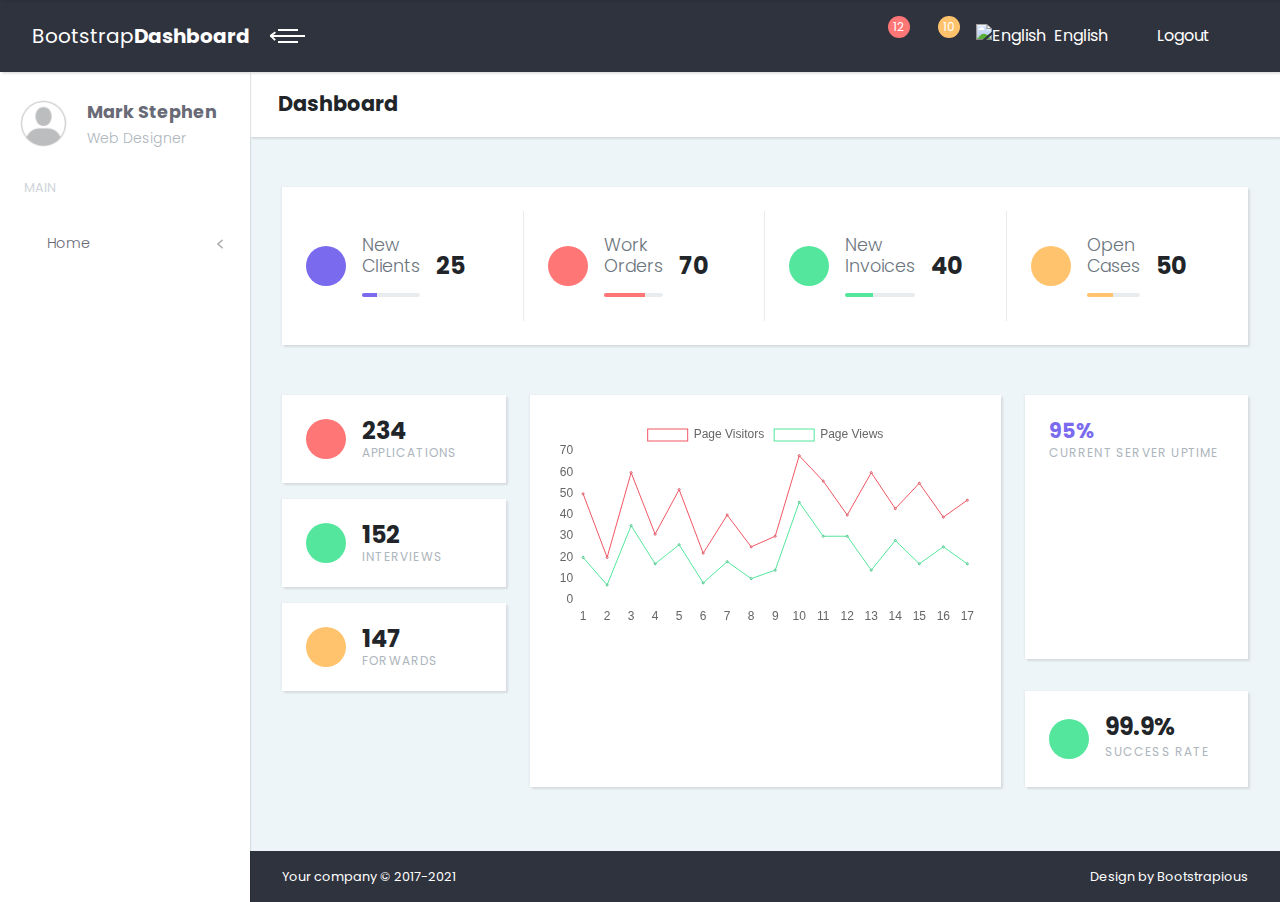
==== adminPanel.html @ e721c233 "first commit" ====
<!DOCTYPE html>
<html>

<head>
    <meta charset="utf-8">
    <meta http-equiv="X-UA-Compatible" content="IE=edge">
    <title>Bootstrap Material Admin by Bootstrapious.com</title>
    <meta name="description" content="">
    <meta name="viewport" content="width=device-width, initial-scale=1, shrink-to-fit=no">
    <meta name="robots" content="all,follow">

    <!-- Google fonts - Poppins -->
    <link rel="stylesheet" href="https://fonts.googleapis.com/css?family=Poppins:300,400,700">

    <!-- Choices CSS-->
    <link rel="stylesheet" href="vendor/choices.js/public/assets/styles/choices.min.css">
    <!-- theme stylesheet-->
    <link rel="stylesheet" href="css/adminCSS/style.default.css" id="theme-stylesheet">
    <!-- Custom stylesheet - for your changes-->
    <link rel="stylesheet" href="css/adminCSS/custom.css">
    <!-- Favicon-->
    <link rel="shortcut icon" href="img/favicon.ico">
    <!-- Tweaks for older IEs-->
    <!--[if lt IE 9]>
        <script src="https://oss.maxcdn.com/html5shiv/3.7.3/html5shiv.min.js"></script>
        <script src="https://oss.maxcdn.com/respond/1.4.2/respond.min.js"></script><![endif]-->
</head>

<body>
    <div class="page">
        <!-- Main Navbar-->
        <header class="header z-index-50">
            <nav class="navbar py-3 px-0 shadow-sm text-white position-relative">
                <!-- Search Box-->
                <div class="search-box shadow-sm">
                    <button class="dismiss d-flex align-items-center">
                        <svg class="svg-icon svg-icon-heavy">
                            <use xlink:href="#close-1"> </use>
                        </svg>
                    </button>
                    <form id="searchForm" action="#" role="search">
                        <input class="form-control shadow-0" type="text" placeholder="What are you looking for...">
                    </form>
                </div>
                <div class="container-fluid w-100">
                    <div class="navbar-holder d-flex align-items-center justify-content-between w-100">
                        <!-- Navbar Header-->
                        <div class="navbar-header">
                            <!-- Navbar Brand --><a class="navbar-brand d-none d-sm-inline-block" href="index.html">
                                <div class="brand-text d-none d-lg-inline-block"><span>Bootstrap
                                    </span><strong>Dashboard</strong></div>
                                <div class="brand-text d-none d-sm-inline-block d-lg-none"><strong>BD</strong></div>
                            </a>
                            <!-- Toggle Button--><a class="menu-btn active" id="toggle-btn"
                                href="#"><span></span><span></span><span></span></a>
                        </div>
                        <!-- Navbar Menu -->
                        <ul class="nav-menu list-unstyled d-flex flex-md-row align-items-md-center">
                            <!-- Search-->
                            <li class="nav-item d-flex align-items-center"><a id="search" href="#">
                                    <svg class="svg-icon svg-icon-xs svg-icon-heavy">
                                        <use xlink:href="#find-1"> </use>
                                    </svg></a></li>
                            <!-- Notifications-->
                            <li class="nav-item dropdown"> <a class="nav-link text-white" id="notifications" href="#"
                                    data-bs-toggle="dropdown" aria-expanded="false">
                                    <svg class="svg-icon svg-icon-xs svg-icon-heavy">
                                        <use xlink:href="#chart-1"> </use>
                                    </svg><span class="badge bg-red badge-corner fw-normal">12</span></a>
                                <ul class="dropdown-menu dropdown-menu-end mt-3 shadow-sm"
                                    aria-labelledby="notifications">
                                    <li><a class="dropdown-item py-3" href="#">
                                            <div class="d-flex">
                                                <div class="icon icon-sm bg-blue">
                                                    <svg class="svg-icon svg-icon-xs svg-icon-heavy">
                                                        <use xlink:href="#envelope-1"> </use>
                                                    </svg>
                                                </div>
                                                <div class="ms-3"><span
                                                        class="h6 d-block fw-normal mb-1 text-xs text-gray-600">You have
                                                        6 new messages </span><small class="small text-gray-600">4
                                                        minutes ago</small></div>
                                            </div>
                                        </a></li>
                                    <li><a class="dropdown-item py-3" href="#">
                                            <div class="d-flex">
                                                <div class="icon icon-sm bg-green">
                                                    <svg class="svg-icon svg-icon-xs svg-icon-heavy">
                                                        <use xlink:href="#chats-1"> </use>
                                                    </svg>
                                                </div>
                                                <div class="ms-3"><span
                                                        class="h6 d-block fw-normal mb-1 text-xs text-gray-600">New 2
                                                        WhatsApp messages</span><small class="small text-gray-600">4
                                                        minutes ago</small></div>
                                            </div>
                                        </a></li>
                                    <li><a class="dropdown-item py-3" href="#">
                                            <div class="d-flex">
                                                <div class="icon icon-sm bg-orange">
                                                    <svg class="svg-icon svg-icon-xs svg-icon-heavy">
                                                        <use xlink:href="#checked-window-1"> </use>
                                                    </svg>
                                                </div>
                                                <div class="ms-3"><span
                                                        class="h6 d-block fw-normal mb-1 text-xs text-gray-600">Server
                                                        Rebooted</span><small class="small text-gray-600">8 minutes
                                                        ago</small></div>
                                            </div>
                                        </a></li>
                                    <li><a class="dropdown-item py-3" href="#">
                                            <div class="d-flex">
                                                <div class="icon icon-sm bg-green">
                                                    <svg class="svg-icon svg-icon-xs svg-icon-heavy">
                                                        <use xlink:href="#chats-1"> </use>
                                                    </svg>
                                                </div>
                                                <div class="ms-3"><span
                                                        class="h6 d-block fw-normal mb-1 text-xs text-gray-600">New 2
                                                        WhatsApp messages</span><small class="small text-gray-600">10
                                                        minutes ago</small></div>
                                            </div>
                                        </a></li>
                                    <li><a class="dropdown-item all-notifications text-center" href="#"> <strong
                                                class="text-xs text-gray-600">view all notifications </strong></a></li>
                                </ul>
                            </li>
                            <!-- Messages                        -->
                            <li class="nav-item dropdown"> <a class="nav-link text-white" id="messages" rel="nofollow"
                                    href="#" data-bs-toggle="dropdown" aria-expanded="false">
                                    <svg class="svg-icon svg-icon-xs svg-icon-heavy">
                                        <use xlink:href="#envelope-1"> </use>
                                    </svg><span class="badge bg-orange badge-corner fw-normal">10</span></a>
                                <ul class="dropdown-menu dropdown-menu-end mt-3 shadow-sm" aria-labelledby="messages">
                                    <li><a class="dropdown-item d-flex py-3" href="#"> <img
                                                class="img-fluid rounded-circle" src="img/avatar-1.jpg" alt="..."
                                                width="45">
                                            <div class="ms-3"><span
                                                    class="h6 d-block fw-normal mb-1 text-sm text-gray-600">Jason
                                                    Doe</span><small class="small text-gray-600"> Sent You
                                                    Message</small></div>
                                        </a></li>
                                    <li><a class="dropdown-item d-flex py-3" href="#"> <img
                                                class="img-fluid rounded-circle" src="img/avatar-2.jpg" alt="..."
                                                width="45">
                                            <div class="ms-3"><span
                                                    class="h6 d-block fw-normal mb-1 text-sm text-gray-600">Jason
                                                    Doe</span><small class="small text-gray-600"> Sent You
                                                    Message</small></div>
                                        </a></li>
                                    <li><a class="dropdown-item d-flex py-3" href="#"> <img
                                                class="img-fluid rounded-circle" src="img/avatar-3.jpg" alt="..."
                                                width="45">
                                            <div class="ms-3"><span
                                                    class="h6 d-block fw-normal mb-1 text-sm text-gray-600">Jason
                                                    Doe</span><small class="small text-gray-600"> Sent You
                                                    Message</small></div>
                                        </a></li>
                                    <li><a class="dropdown-item text-center" href="#"> <strong
                                                class="text-xs text-gray-600">Read all messages </strong></a></li>
                                </ul>
                            </li>
                            <!-- Languages dropdown    -->
                            <li class="nav-item dropdown"><a
                                    class="nav-link text-white dropdown-toggle d-flex align-items-center" id="languages"
                                    href="#" data-bs-toggle="dropdown" aria-expanded="false"><img class="me-2"
                                        src="img/flags/16/GB.png" alt="English"><span
                                        class="d-none d-sm-inline-block">English</span></a>
                                <ul class="dropdown-menu dropdown-menu-end mt-3 shadow-sm" aria-labelledby="languages">
                                    <li><a class="dropdown-item" rel="nofollow" href="#"> <img class="me-2"
                                                src="img/flags/16/DE.png" alt="English"><span
                                                class="text-xs text-gray-700">German</span></a></li>
                                    <li><a class="dropdown-item" rel="nofollow" href="#"> <img class="me-2"
                                                src="img/flags/16/FR.png" alt="English"><span
                                                class="text-xs text-gray-700">French </span></a></li>
                                </ul>
                            </li>
                            <!-- Logout    -->
                            <li class="nav-item"><a class="nav-link text-white" href="login.html"> <span
                                        class="d-none d-sm-inline">Logout</span>
                                    <svg class="svg-icon svg-icon-xs svg-icon-heavy">
                                        <use xlink:href="#security-1"> </use>
                                    </svg></a></li>
                        </ul>
                    </div>
                </div>
            </nav>
        </header>
        <div class="page-content d-flex align-items-stretch">
            <!-- Side Navbar -->
            <nav class="side-navbar z-index-40">
                <!-- Sidebar Header-->
                <div class="sidebar-header d-flex align-items-center py-4 px-3"><img
                        class="avatar shadow-0 img-fluid rounded-circle" src="images/userProfile2.png" alt="...">
                    <div class="ms-3 title">
                        <h1 class="h4 mb-2">Mark Stephen</h1>
                        <p class="text-sm text-gray-500 fw-light mb-0 lh-1">Web Designer</p>
                    </div>
                </div>
                <!-- Sidebar Navidation Menus--><span
                    class="text-uppercase text-gray-400 text-xs letter-spacing-0 mx-3 px-2 heading">Main</span>
                <ul class="list-unstyled py-4">


                    <li class="sidebar-item"><a class="sidebar-link" href="#exampledropdownDropdown"
                            data-bs-toggle="collapse">
                            <svg class="svg-icon svg-icon-sm svg-icon-heavy me-xl-2">
                                <use xlink:href="#real-estate-1"> </use>
                            </svg>Home</a>
                        <ul class="collapse list-unstyled " id="exampledropdownDropdown">
                            <li><a class="sidebar-link" href="inputHomePage.html">Gallery</a></li>
                            <li><a class="sidebar-link" href="inputHomePage.html">Donate</a></li>
                            <li><a class="sidebar-link" href="inputHomePage.html">Team</a></li>
                        </ul>
                    </li>



                    <!-- <li class="sidebar-item active"><a class="sidebar-link" href="index.html">
                            <svg class="svg-icon svg-icon-sm svg-icon-heavy me-xl-2">
                                <use xlink:href="#real-estate-1"> </use>
                            </svg>Home </a></li> -->





                    <!-- <li class="sidebar-item"><a class="sidebar-link" href="login.html">
                            <svg class="svg-icon svg-icon-sm svg-icon-heavy me-xl-2">
                                <use xlink:href="#disable-1"> </use>
                            </svg>Login page </a></li> -->
                </ul>

                <!-- <span class="text-uppercase text-gray-400 text-xs letter-spacing-0 mx-3 px-2 heading">Extras</span>
                <ul class="list-unstyled py-4">
                    <li class="sidebar-item"> <a class="sidebar-link" href="#">
                            <svg class="svg-icon svg-icon-sm svg-icon-heavy me-xl-2">
                                <use xlink:href="#imac-screen-1"> </use>
                            </svg>Demo </a></li>
                    <li class="sidebar-item"> <a class="sidebar-link" href="#">
                            <svg class="svg-icon svg-icon-sm svg-icon-heavy me-xl-2">
                                <use xlink:href="#chart-1"> </use>
                            </svg>Demo </a></li>
                    <li class="sidebar-item"> <a class="sidebar-link" href="#">
                            <svg class="svg-icon svg-icon-sm svg-icon-heavy me-xl-2">
                                <use xlink:href="#quality-1"> </use>
                            </svg>Demo </a></li>
                    <li class="sidebar-item"> <a class="sidebar-link" href="#">
                            <svg class="svg-icon svg-icon-sm svg-icon-heavy me-xl-2">
                                <use xlink:href="#security-shield-1"> </use>
                            </svg>Demo </a></li>
                </ul> -->


            </nav>

            <div class="content-inner w-100">
                <!-- Page Header-->
                <header class="bg-white shadow-sm px-4 py-3 z-index-20">
                    <div class="container-fluid px-0">
                        <h2 class="mb-0 p-1">Dashboard</h2>
                    </div>
                </header>

                <!-- Dashboard Counts Section-->
                <section class="pb-0">
                    <div class="container-fluid">
                        <div class="card mb-0">
                            <div class="card-body">
                                <div class="row gx-5 bg-white">
                                    <!-- Item -->
                                    <div class="col-xl-3 col-sm-6 py-4 border-lg-end border-gray-200">
                                        <div class="d-flex align-items-center">
                                            <div class="icon flex-shrink-0 bg-violet">
                                                <svg class="svg-icon svg-icon-sm svg-icon-heavy">
                                                    <use xlink:href="#user-1"> </use>
                                                </svg>
                                            </div>
                                            <div class="mx-3">
                                                <h6 class="h4 fw-light text-gray-600 mb-3">New<br>Clients</h6>
                                                <div class="progress" style="height: 4px">
                                                    <div class="progress-bar bg-violet" role="progressbar"
                                                        style="width: 25%; height: 4px;" aria-valuenow="25"
                                                        aria-valuemin="0" aria-valuemax="100"></div>
                                                </div>
                                            </div>
                                            <div class="number"><strong class="text-lg">25</strong></div>
                                        </div>
                                    </div>
                                    <!-- Item -->
                                    <div class="col-xl-3 col-sm-6 py-4 border-lg-end border-gray-200">
                                        <div class="d-flex align-items-center">
                                            <div class="icon flex-shrink-0 bg-red">
                                                <svg class="svg-icon svg-icon-sm svg-icon-heavy">
                                                    <use xlink:href="#survey-1"> </use>
                                                </svg>
                                            </div>
                                            <div class="mx-3">
                                                <h6 class="h4 fw-light text-gray-600 mb-3">Work<br>Orders</h6>
                                                <div class="progress" style="height: 4px">
                                                    <div class="progress-bar bg-red" role="progressbar"
                                                        style="width: 70%; height: 4px;" aria-valuenow="70"
                                                        aria-valuemin="0" aria-valuemax="100"></div>
                                                </div>
                                            </div>
                                            <div class="number"><strong class="text-lg">70</strong></div>
                                        </div>
                                    </div>
                                    <!-- Item -->
                                    <div class="col-xl-3 col-sm-6 py-4 border-lg-end border-gray-200">
                                        <div class="d-flex align-items-center">
                                            <div class="icon flex-shrink-0 bg-green">
                                                <svg class="svg-icon svg-icon-sm svg-icon-heavy">
                                                    <use xlink:href="#numbers-1"> </use>
                                                </svg>
                                            </div>
                                            <div class="mx-3">
                                                <h6 class="h4 fw-light text-gray-600 mb-3">New<br>Invoices</h6>
                                                <div class="progress" style="height: 4px">
                                                    <div class="progress-bar bg-green" role="progressbar"
                                                        style="width: 40%; height: 4px;" aria-valuenow="40"
                                                        aria-valuemin="0" aria-valuemax="100"></div>
                                                </div>
                                            </div>
                                            <div class="number"><strong class="text-lg">40</strong></div>
                                        </div>
                                    </div>
                                    <!-- Item -->
                                    <div class="col-xl-3 col-sm-6 py-4">
                                        <div class="d-flex align-items-center">
                                            <div class="icon flex-shrink-0 bg-orange">
                                                <svg class="svg-icon svg-icon-sm svg-icon-heavy">
                                                    <use xlink:href="#list-details-1"> </use>
                                                </svg>
                                            </div>
                                            <div class="mx-3">
                                                <h6 class="h4 fw-light text-gray-600 mb-3">Open<br>Cases</h6>
                                                <div class="progress" style="height: 4px">
                                                    <div class="progress-bar bg-orange" role="progressbar"
                                                        style="width: 50%; height: 4px;" aria-valuenow="50"
                                                        aria-valuemin="0" aria-valuemax="100"></div>
                                                </div>
                                            </div>
                                            <div class="number"><strong class="text-lg">50</strong></div>
                                        </div>
                                    </div>
                                </div>
                            </div>
                        </div>
                    </div>
                </section>

                <!-- Dashboard Header Section    -->
                <section class="pb-0">
                    <div class="container-fluid">
                        <div class="row align-items-stretch">
                            <!-- Statistics -->
                            <div class="col-lg-3 col-12">
                                <div class="card mb-3">
                                    <div class="card-body">
                                        <div class="d-flex align-items-center">
                                            <div class="icon flex-shrink-0 bg-red"><i class="fas fa-tasks"></i></div>
                                            <div class="ms-3"><strong
                                                    class="text-lg d-block lh-1 mb-1">234</strong><small
                                                    class="text-uppercase text-gray-500 small d-block lh-1">Applications</small>
                                            </div>
                                        </div>
                                    </div>
                                </div>
                                <div class="card mb-3">
                                    <div class="card-body">
                                        <div class="d-flex align-items-center">
                                            <div class="icon flex-shrink-0 bg-green"><i class="far fa-calendar"></i>
                                            </div>
                                            <div class="ms-3"><strong
                                                    class="text-lg d-block lh-1 mb-1">152</strong><small
                                                    class="text-uppercase text-gray-500 small d-block lh-1">Interviews</small>
                                            </div>
                                        </div>
                                    </div>
                                </div>
                                <div class="card mb-0">
                                    <div class="card-body">
                                        <div class="d-flex align-items-center">
                                            <div class="icon flex-shrink-0 bg-orange"><i class="far fa-paper-plane"></i>
                                            </div>
                                            <div class="ms-3"><strong
                                                    class="text-lg d-block lh-1 mb-1">147</strong><small
                                                    class="text-uppercase text-gray-500 small d-block lh-1">Forwards</small>
                                            </div>
                                        </div>
                                    </div>
                                </div>
                            </div>
                            <!-- Line Chart            -->
                            <div class="col-lg-6 col-12">
                                <div class="card mb-0 h-100">
                                    <div class="card-body">
                                        <canvas id="lineCahrt"></canvas>
                                    </div>
                                </div>
                            </div>
                            <div class="col-lg-3 col-12">
                                <!-- Bar Chart   -->
                                <div class="card">
                                    <div class="card-body"><strong
                                            class="h2 mb-0 d-block text-violet">95%</strong><small
                                            class="text-gray-500 small text-uppercase d-block mb-3">Current Server
                                            Uptime</small>
                                        <canvas id="barChartHome"></canvas>
                                    </div>
                                </div>
                                <!-- Numbers-->
                                <div class="card mb-0">
                                    <div class="card-body">
                                        <div class="d-flex align-items-center">
                                            <div class="icon flex-shrink-0 bg-green"><i class="fas fa-chart-area"></i>
                                            </div>
                                            <div class="ms-3"><strong
                                                    class="text-lg mb-0 d-block lh-1">99.9%</strong><small
                                                    class="text-gray-500 small text-uppercase">Success Rate</small>
                                            </div>
                                        </div>
                                    </div>
                                </div>
                            </div>
                        </div>
                    </div>
                </section>



                <!-- Page Footer-->
                <footer class="position-absolute bottom-0 bg-darkBlue text-white text-center py-3 w-100 text-xs"
                    id="footer">
                    <div class="container-fluid">
                        <div class="row gy-2">
                            <div class="col-sm-6 text-sm-start">
                                <p class="mb-0">Your company &copy; 2017-2021</p>
                            </div>
                            <div class="col-sm-6 text-sm-end">
                                <p class="mb-0">Design by <a href="https://bootstrapious.com/p/admin-template"
                                        class="text-white text-decoration-none">Bootstrapious</a></p>
                                <!-- Please do not remove the backlink to us unless you support further theme's development at https://bootstrapious.com/donate. It is part of the license conditions. Thank you for understanding :)-->
                            </div>
                        </div>
                    </div>
                </footer>

            </div>
        </div>
    </div>
    <!-- JavaScript files-->
    <script src="vendor/bootstrap/js/bootstrap.bundle.min.js"></script>
    <script src="vendor/chart.js/Chart.min.js"></script>
    <script src="vendor/just-validate/js/just-validate.min.js"></script>
    <script src="vendor/choices.js/public/assets/scripts/choices.min.js"></script>
    <script src="js/adminJS/js/charts-home.js"></script>
    <!-- Main File-->
    <script src="js/adminJS/js/front.js"></script>
    <script>
        // ------------------------------------------------------- //
        //   Inject SVG Sprite - 
        //   see more here 
        //   https://css-tricks.com/ajaxing-svg-sprite/
        // ------------------------------------------------------ //
        function injectSvgSprite(path) {

            var ajax = new XMLHttpRequest();
            ajax.open("GET", path, true);
            ajax.send();
            ajax.onload = function (e) {
                var div = document.createElement("div");
                div.className = 'd-none';
                div.innerHTML = ajax.responseText;
                document.body.insertBefore(div, document.body.childNodes[0]);
            }
        }
        // this is set to BootstrapTemple website as you cannot 
        // inject local SVG sprite (using only 'icons/orion-svg-sprite.svg' path)
        // while using file:// protocol
        // pls don't forget to change to your domain :)
        injectSvgSprite('https://bootstraptemple.com/files/icons/orion-svg-sprite.svg');


    </script>
    <!-- FontAwesome CSS - loading as last, so it doesn't block rendering-->
    <link rel="stylesheet" href="https://use.fontawesome.com/releases/v5.7.1/css/all.css"
        integrity="sha384-fnmOCqbTlWIlj8LyTjo7mOUStjsKC4pOpQbqyi7RrhN7udi9RwhKkMHpvLbHG9Sr" crossorigin="anonymous">
</body>

</html>
---- vendor/choices.js/public/assets/styles/choices.min.css ----
.choices{position:relative;margin-bottom:24px;font-size:16px}.choices:focus{outline:0}.choices:last-child{margin-bottom:0}.choices.is-disabled .choices__inner,.choices.is-disabled .choices__input{background-color:#eaeaea;cursor:not-allowed;-webkit-user-select:none;-ms-user-select:none;user-select:none}.choices.is-disabled .choices__item{cursor:not-allowed}.choices [hidden]{display:none!important}.choices[data-type*=select-one]{cursor:pointer}.choices[data-type*=select-one] .choices__inner{padding-bottom:7.5px}.choices[data-type*=select-one] .choices__input{display:block;width:100%;padding:10px;border-bottom:1px solid #ddd;background-color:#fff;margin:0}.choices[data-type*=select-one] .choices__button{background-image:url([data-uri]);padding:0;background-size:8px;position:absolute;top:50%;right:0;margin-top:-10px;margin-right:25px;height:20px;width:20px;border-radius:10em;opacity:.5}.choices[data-type*=select-one] .choices__button:focus,.choices[data-type*=select-one] .choices__button:hover{opacity:1}.choices[data-type*=select-one] .choices__button:focus{box-shadow:0 0 0 2px #00bcd4}.choices[data-type*=select-one] .choices__item[data-value=''] .choices__button{display:none}.choices[data-type*=select-one]:after{content:'';height:0;width:0;border-style:solid;border-color:#333 transparent transparent;border-width:5px;position:absolute;right:11.5px;top:50%;margin-top:-2.5px;pointer-events:none}.choices[data-type*=select-one].is-open:after{border-color:transparent transparent #333;margin-top:-7.5px}.choices[data-type*=select-one][dir=rtl]:after{left:11.5px;right:auto}.choices[data-type*=select-one][dir=rtl] .choices__button{right:auto;left:0;margin-left:25px;margin-right:0}.choices[data-type*=select-multiple] .choices__inner,.choices[data-type*=text] .choices__inner{cursor:text}.choices[data-type*=select-multiple] .choices__button,.choices[data-type*=text] .choices__button{position:relative;display:inline-block;margin:0 -4px 0 8px;padding-left:16px;border-left:1px solid #008fa1;background-image:url([data-uri]);background-size:8px;width:8px;line-height:1;opacity:.75;border-radius:0}.choices[data-type*=select-multiple] .choices__button:focus,.choices[data-type*=select-multiple] .choices__button:hover,.choices[data-type*=text] .choices__button:focus,.choices[data-type*=text] .choices__button:hover{opacity:1}.choices__inner{display:inline-block;vertical-align:top;width:100%;background-color:#f9f9f9;padding:7.5px 7.5px 3.75px;border:1px solid #ddd;border-radius:2.5px;font-size:14px;min-height:44px;overflow:hidden}.is-focused .choices__inner,.is-open .choices__inner{border-color:#b7b7b7}.is-open .choices__inner{border-radius:2.5px 2.5px 0 0}.is-flipped.is-open .choices__inner{border-radius:0 0 2.5px 2.5px}.choices__list{margin:0;padding-left:0;list-style:none}.choices__list--single{display:inline-block;padding:4px 16px 4px 4px;width:100%}[dir=rtl] .choices__list--single{padding-right:4px;padding-left:16px}.choices__list--single .choices__item{width:100%}.choices__list--multiple{display:inline}.choices__list--multiple .choices__item{display:inline-block;vertical-align:middle;border-radius:20px;padding:4px 10px;font-size:12px;font-weight:500;margin-right:3.75px;margin-bottom:3.75px;background-color:#00bcd4;border:1px solid #00a5bb;color:#fff;word-break:break-all;box-sizing:border-box}.choices__list--multiple .choices__item[data-deletable]{padding-right:5px}[dir=rtl] .choices__list--multiple .choices__item{margin-right:0;margin-left:3.75px}.choices__list--multiple .choices__item.is-highlighted{background-color:#00a5bb;border:1px solid #008fa1}.is-disabled .choices__list--multiple .choices__item{background-color:#aaa;border:1px solid #919191}.choices__list--dropdown{visibility:hidden;z-index:1;position:absolute;width:100%;background-color:#fff;border:1px solid #ddd;top:100%;margin-top:-1px;border-bottom-left-radius:2.5px;border-bottom-right-radius:2.5px;overflow:hidden;word-break:break-all;will-change:visibility}.choices__list--dropdown.is-active{visibility:visible}.is-open .choices__list--dropdown{border-color:#b7b7b7}.is-flipped .choices__list--dropdown{top:auto;bottom:100%;margin-top:0;margin-bottom:-1px;border-radius:.25rem .25rem 0 0}.choices__list--dropdown .choices__list{position:relative;max-height:300px;overflow:auto;-webkit-overflow-scrolling:touch;will-change:scroll-position}.choices__list--dropdown .choices__item{position:relative;padding:10px;font-size:14px}[dir=rtl] .choices__list--dropdown .choices__item{text-align:right}@media (min-width:640px){.choices__list--dropdown .choices__item--selectable{padding-right:100px}.choices__list--dropdown .choices__item--selectable:after{content:attr(data-select-text);font-size:12px;opacity:0;position:absolute;right:10px;top:50%;transform:translateY(-50%)}[dir=rtl] .choices__list--dropdown .choices__item--selectable{text-align:right;padding-left:100px;padding-right:10px}[dir=rtl] .choices__list--dropdown .choices__item--selectable:after{right:auto;left:10px}}.choices__list--dropdown .choices__item--selectable.is-highlighted{background-color:#f2f2f2}.choices__list--dropdown .choices__item--selectable.is-highlighted:after{opacity:.5}.choices__item{cursor:default}.choices__item--selectable{cursor:pointer}.choices__item--disabled{cursor:not-allowed;-webkit-user-select:none;-ms-user-select:none;user-select:none;opacity:.5}.choices__heading{font-weight:600;font-size:12px;padding:10px;border-bottom:1px solid #f7f7f7;color:gray}.choices__button{text-indent:-9999px;-webkit-appearance:none;-moz-appearance:none;appearance:none;border:0;background-color:transparent;background-repeat:no-repeat;background-position:center;cursor:pointer}.choices__button:focus,.choices__input:focus{outline:0}.choices__input{display:inline-block;vertical-align:baseline;background-color:#f9f9f9;font-size:14px;margin-bottom:5px;border:0;border-radius:0;max-width:100%;padding:4px 0 4px 2px}[dir=rtl] .choices__input{padding-right:2px;padding-left:0}.choices__placeholder{opacity:.5}
---- css/adminCSS/style.default.css ----
/*
==========================================================
==========================================================

Bootstrap 5 Admin Template

https://bootstrapious.com/p/admin-template

==========================================================
==========================================================
*/
/*!
 * Bootstrap v5.0.2 (https://getbootstrap.com/)
 * Copyright 2011-2021 The Bootstrap Authors
 * Copyright 2011-2021 Twitter, Inc.
 * Licensed under MIT (https://github.com/twbs/bootstrap/blob/main/LICENSE)
 */
:root {
  --bs-blue: #0d6efd;
  --bs-indigo: #6610f2;
  --bs-purple: #6f42c1;
  --bs-pink: #d63384;
  --bs-red: #ff7676;
  --bs-orange: #ffc36d;
  --bs-yellow: #eef157;
  --bs-green: #28a745;
  --bs-teal: #20c997;
  --bs-cyan: #17a2b8;
  --bs-white: #fff;
  --bs-gray: #6c757d;
  --bs-gray-dark: #343a40;
  --bs-primary: #796AEE;
  --bs-secondary: #6c757d;
  --bs-success: #28a745;
  --bs-info: #17a2b8;
  --bs-warning: #ffc107;
  --bs-danger: #dc3545;
  --bs-light: #f8f9fa;
  --bs-dark: #343a40;
  --bs-darkBlue: #2f333e;
  --bs-sidebar-bg: #30323e;
  --bs-red: #ff7676;
  --bs-yellow: #eef157;
  --bs-faintGreen: #54e69d;
  --bs-orange: #ffc36d;
  --bs-violet: #796AEE;
  --bs-paleBlue: #85b4f2;
  --bs-font-sans-serif: "Poppins", -apple-system, "Segoe UI", Roboto, "Helvetica Neue", Arial, "Noto Sans", sans-serif, "Apple Color Emoji", "Segoe UI Emoji", "Segoe UI Symbol", "Noto Color Emoji";
  --bs-font-monospace: SFMono-Regular, Menlo, Monaco, Consolas, "Liberation Mono", "Courier New", monospace;
  --bs-gradient: linear-gradient(180deg, rgba(255, 255, 255, 0.15), rgba(255, 255, 255, 0));
}

*,
*::before,
*::after {
  -webkit-box-sizing: border-box;
  box-sizing: border-box;
}

@media (prefers-reduced-motion: no-preference) {
  :root {
    scroll-behavior: smooth;
  }
}

body {
  margin: 0;
  font-family: var(--bs-font-sans-serif);
  font-size: 1rem;
  font-weight: 400;
  line-height: 1.5;
  color: #212529;
  background-color: #fff;
  -webkit-text-size-adjust: 100%;
  -webkit-tap-highlight-color: rgba(0, 0, 0, 0);
}

hr {
  margin: 1rem 0;
  color: inherit;
  background-color: currentColor;
  border: 0;
  opacity: 0.25;
}

hr:not([size]) {
  height: 1px;
}

h1, .h1, h2, .h2, h3, .h3, h4, .h4, h5, .h5, h6, .h6 {
  margin-top: 0;
  margin-bottom: 0.5rem;
  font-weight: 700;
  line-height: 1.2;
}

h1, .h1 {
  font-size: calc(1.275rem + 0.3vw);
}

@media (min-width: 1200px) {
  h1, .h1 {
    font-size: 1.5rem;
  }
}

h2, .h2 {
  font-size: calc(1.255rem + 0.06vw);
}

@media (min-width: 1200px) {
  h2, .h2 {
    font-size: 1.3rem;
  }
}

h3, .h3 {
  font-size: 1.2rem;
}

h4, .h4 {
  font-size: 1.1rem;
}

h5, .h5 {
  font-size: 1rem;
}

h6, .h6 {
  font-size: 0.95rem;
}

p {
  margin-top: 0;
  margin-bottom: 1rem;
}

abbr[title],
abbr[data-bs-original-title] {
  text-decoration: underline dotted;
  cursor: help;
  text-decoration-skip-ink: none;
}

address {
  margin-bottom: 1rem;
  font-style: normal;
  line-height: inherit;
}

ol,
ul {
  padding-left: 2rem;
}

ol,
ul,
dl {
  margin-top: 0;
  margin-bottom: 1rem;
}

ol ol,
ul ul,
ol ul,
ul ol {
  margin-bottom: 0;
}

dt {
  font-weight: 700;
}

dd {
  margin-bottom: .5rem;
  margin-left: 0;
}

blockquote {
  margin: 0 0 1rem;
}

b,
strong {
  font-weight: bolder;
}

small, .small {
  font-size: 0.75em;
}

mark, .mark {
  padding: 0.2em;
  background-color: #fcf8e3;
}

sub,
sup {
  position: relative;
  font-size: 0.75em;
  line-height: 0;
  vertical-align: baseline;
}

sub {
  bottom: -.25em;
}

sup {
  top: -.5em;
}

a {
  color: #796AEE;
  text-decoration: underline;
}

a:hover {
  color: #3b25e6;
}

a:not([href]):not([class]), a:not([href]):not([class]):hover {
  color: inherit;
  text-decoration: none;
}

pre,
code,
kbd,
samp {
  font-family: var(--bs-font-monospace);
  font-size: 1em;
  direction: ltr /* rtl:ignore */;
  unicode-bidi: bidi-override;
}

pre {
  display: block;
  margin-top: 0;
  margin-bottom: 1rem;
  overflow: auto;
  font-size: 0.75em;
}

pre code {
  font-size: inherit;
  color: inherit;
  word-break: normal;
}

code {
  font-size: 0.75em;
  color: #d63384;
  word-wrap: break-word;
}

a > code {
  color: inherit;
}

kbd {
  padding: 0.2rem 0.4rem;
  font-size: 0.75em;
  color: #fff;
  background-color: #212529;
  border-radius: 0.2rem;
}

kbd kbd {
  padding: 0;
  font-size: 1em;
  font-weight: 700;
}

figure {
  margin: 0 0 1rem;
}

img,
svg {
  vertical-align: middle;
}

table {
  caption-side: bottom;
  border-collapse: collapse;
}

caption {
  padding-top: 0.75rem;
  padding-bottom: 0.75rem;
  color: #6c757d;
  text-align: left;
}

th {
  text-align: inherit;
  text-align: -webkit-match-parent;
}

thead,
tbody,
tfoot,
tr,
td,
th {
  border-color: inherit;
  border-style: solid;
  border-width: 0;
}

label {
  display: inline-block;
}

button {
  border-radius: 0;
}

button:focus:not(:focus-visible) {
  outline: 0;
}

input,
button,
select,
optgroup,
textarea {
  margin: 0;
  font-family: inherit;
  font-size: inherit;
  line-height: inherit;
}

button,
select {
  text-transform: none;
}

[role="button"] {
  cursor: pointer;
}

select {
  word-wrap: normal;
}

select:disabled {
  opacity: 1;
}

[list]::-webkit-calendar-picker-indicator {
  display: none;
}

button,
[type="button"],
[type="reset"],
[type="submit"] {
  -webkit-appearance: button;
}

button:not(:disabled),
[type="button"]:not(:disabled),
[type="reset"]:not(:disabled),
[type="submit"]:not(:disabled) {
  cursor: pointer;
}

::-moz-focus-inner {
  padding: 0;
  border-style: none;
}

textarea {
  resize: vertical;
}

fieldset {
  min-width: 0;
  padding: 0;
  margin: 0;
  border: 0;
}

legend {
  float: left;
  width: 100%;
  padding: 0;
  margin-bottom: 0.5rem;
  font-size: calc(1.275rem + 0.3vw);
  line-height: inherit;
}

@media (min-width: 1200px) {
  legend {
    font-size: 1.5rem;
  }
}

legend + * {
  clear: left;
}

::-webkit-datetime-edit-fields-wrapper,
::-webkit-datetime-edit-text,
::-webkit-datetime-edit-minute,
::-webkit-datetime-edit-hour-field,
::-webkit-datetime-edit-day-field,
::-webkit-datetime-edit-month-field,
::-webkit-datetime-edit-year-field {
  padding: 0;
}

::-webkit-inner-spin-button {
  height: auto;
}

[type="search"] {
  outline-offset: -2px;
  -webkit-appearance: textfield;
}

/* rtl:raw:
[type="tel"],
[type="url"],
[type="email"],
[type="number"] {
  direction: ltr;
}
*/
::-webkit-search-decoration {
  -webkit-appearance: none;
}

::-webkit-color-swatch-wrapper {
  padding: 0;
}

::file-selector-button {
  font: inherit;
}

::-webkit-file-upload-button {
  font: inherit;
  -webkit-appearance: button;
}

output {
  display: inline-block;
}

iframe {
  border: 0;
}

summary {
  display: list-item;
  cursor: pointer;
}

progress {
  vertical-align: baseline;
}

[hidden] {
  display: none !important;
}

.lead {
  font-size: 1.25rem;
  font-weight: 300;
}

.display-1 {
  font-size: calc(1.625rem + 4.5vw);
  font-weight: 300;
  line-height: 1.2;
}

@media (min-width: 1200px) {
  .display-1 {
    font-size: 5rem;
  }
}

.display-2 {
  font-size: calc(1.575rem + 3.9vw);
  font-weight: 300;
  line-height: 1.2;
}

@media (min-width: 1200px) {
  .display-2 {
    font-size: 4.5rem;
  }
}

.display-3 {
  font-size: calc(1.525rem + 3.3vw);
  font-weight: 300;
  line-height: 1.2;
}

@media (min-width: 1200px) {
  .display-3 {
    font-size: 4rem;
  }
}

.display-4 {
  font-size: calc(1.475rem + 2.7vw);
  font-weight: 300;
  line-height: 1.2;
}

@media (min-width: 1200px) {
  .display-4 {
    font-size: 3.5rem;
  }
}

.display-5 {
  font-size: calc(1.425rem + 2.1vw);
  font-weight: 300;
  line-height: 1.2;
}

@media (min-width: 1200px) {
  .display-5 {
    font-size: 3rem;
  }
}

.display-6 {
  font-size: calc(1.375rem + 1.5vw);
  font-weight: 300;
  line-height: 1.2;
}

@media (min-width: 1200px) {
  .display-6 {
    font-size: 2.5rem;
  }
}

.list-unstyled {
  padding-left: 0;
  list-style: none;
}

.list-inline {
  padding-left: 0;
  list-style: none;
}

.list-inline-item {
  display: inline-block;
}

.list-inline-item:not(:last-child) {
  margin-right: 0.5rem;
}

.initialism {
  font-size: 0.75em;
  text-transform: uppercase;
}

.blockquote {
  margin-bottom: 1rem;
  font-size: 1.25rem;
}

.blockquote > :last-child {
  margin-bottom: 0;
}

.blockquote-footer {
  margin-top: -1rem;
  margin-bottom: 1rem;
  font-size: 0.75em;
  color: #6c757d;
}

.blockquote-footer::before {
  content: "\2014\00A0";
}

.img-fluid {
  max-width: 100%;
  height: auto;
}

.img-thumbnail {
  padding: 0.25rem;
  background-color: #fff;
  border: 1px solid #dee2e6;
  border-radius: 0;
  max-width: 100%;
  height: auto;
}

.figure {
  display: inline-block;
}

.figure-img {
  margin-bottom: 0.5rem;
  line-height: 1;
}

.figure-caption {
  font-size: 0.75em;
  color: #6c757d;
}

.container,
.container-fluid,
.container-sm,
.container-md,
.container-lg,
.container-xl,
.container-xxl {
  width: 100%;
  padding-right: var(--bs-gutter-x, 1rem);
  padding-left: var(--bs-gutter-x, 1rem);
  margin-right: auto;
  margin-left: auto;
}

@media (min-width: 576px) {
  .container, .container-sm {
    max-width: 540px;
  }
}

@media (min-width: 768px) {
  .container, .container-sm, .container-md {
    max-width: 720px;
  }
}

@media (min-width: 992px) {
  .container, .container-sm, .container-md, .container-lg {
    max-width: 960px;
  }
}

@media (min-width: 1200px) {
  .container, .container-sm, .container-md, .container-lg, .container-xl {
    max-width: 1140px;
  }
}

@media (min-width: 1400px) {
  .container, .container-sm, .container-md, .container-lg, .container-xl, .container-xxl {
    max-width: 1320px;
  }
}

.row {
  --bs-gutter-x: 1.5rem;
  --bs-gutter-y: 0;
  display: -webkit-box;
  display: -ms-flexbox;
  display: flex;
  -ms-flex-wrap: wrap;
  flex-wrap: wrap;
  margin-top: calc(var(--bs-gutter-y) * -1);
  margin-right: calc(var(--bs-gutter-x) * -.5);
  margin-left: calc(var(--bs-gutter-x) * -.5);
}

.row > * {
  -ms-flex-negative: 0;
  flex-shrink: 0;
  width: 100%;
  max-width: 100%;
  padding-right: calc(var(--bs-gutter-x) * .5);
  padding-left: calc(var(--bs-gutter-x) * .5);
  margin-top: var(--bs-gutter-y);
}

.col {
  -webkit-box-flex: 1;
  -ms-flex: 1 0 0%;
  flex: 1 0 0%;
}

.row-cols-auto > * {
  -webkit-box-flex: 0;
  -ms-flex: 0 0 auto;
  flex: 0 0 auto;
  width: auto;
}

.row-cols-1 > * {
  -webkit-box-flex: 0;
  -ms-flex: 0 0 auto;
  flex: 0 0 auto;
  width: 100%;
}

.row-cols-2 > * {
  -webkit-box-flex: 0;
  -ms-flex: 0 0 auto;
  flex: 0 0 auto;
  width: 50%;
}

.row-cols-3 > * {
  -webkit-box-flex: 0;
  -ms-flex: 0 0 auto;
  flex: 0 0 auto;
  width: 33.33333%;
}

.row-cols-4 > * {
  -webkit-box-flex: 0;
  -ms-flex: 0 0 auto;
  flex: 0 0 auto;
  width: 25%;
}

.row-cols-5 > * {
  -webkit-box-flex: 0;
  -ms-flex: 0 0 auto;
  flex: 0 0 auto;
  width: 20%;
}

.row-cols-6 > * {
  -webkit-box-flex: 0;
  -ms-flex: 0 0 auto;
  flex: 0 0 auto;
  width: 16.66667%;
}

@media (min-width: 576px) {
  .col-sm {
    -webkit-box-flex: 1;
    -ms-flex: 1 0 0%;
    flex: 1 0 0%;
  }
  .row-cols-sm-auto > * {
    -webkit-box-flex: 0;
    -ms-flex: 0 0 auto;
    flex: 0 0 auto;
    width: auto;
  }
  .row-cols-sm-1 > * {
    -webkit-box-flex: 0;
    -ms-flex: 0 0 auto;
    flex: 0 0 auto;
    width: 100%;
  }
  .row-cols-sm-2 > * {
    -webkit-box-flex: 0;
    -ms-flex: 0 0 auto;
    flex: 0 0 auto;
    width: 50%;
  }
  .row-cols-sm-3 > * {
    -webkit-box-flex: 0;
    -ms-flex: 0 0 auto;
    flex: 0 0 auto;
    width: 33.33333%;
  }
  .row-cols-sm-4 > * {
    -webkit-box-flex: 0;
    -ms-flex: 0 0 auto;
    flex: 0 0 auto;
    width: 25%;
  }
  .row-cols-sm-5 > * {
    -webkit-box-flex: 0;
    -ms-flex: 0 0 auto;
    flex: 0 0 auto;
    width: 20%;
  }
  .row-cols-sm-6 > * {
    -webkit-box-flex: 0;
    -ms-flex: 0 0 auto;
    flex: 0 0 auto;
    width: 16.66667%;
  }
}

@media (min-width: 768px) {
  .col-md {
    -webkit-box-flex: 1;
    -ms-flex: 1 0 0%;
    flex: 1 0 0%;
  }
  .row-cols-md-auto > * {
    -webkit-box-flex: 0;
    -ms-flex: 0 0 auto;
    flex: 0 0 auto;
    width: auto;
  }
  .row-cols-md-1 > * {
    -webkit-box-flex: 0;
    -ms-flex: 0 0 auto;
    flex: 0 0 auto;
    width: 100%;
  }
  .row-cols-md-2 > * {
    -webkit-box-flex: 0;
    -ms-flex: 0 0 auto;
    flex: 0 0 auto;
    width: 50%;
  }
  .row-cols-md-3 > * {
    -webkit-box-flex: 0;
    -ms-flex: 0 0 auto;
    flex: 0 0 auto;
    width: 33.33333%;
  }
  .row-cols-md-4 > * {
    -webkit-box-flex: 0;
    -ms-flex: 0 0 auto;
    flex: 0 0 auto;
    width: 25%;
  }
  .row-cols-md-5 > * {
    -webkit-box-flex: 0;
    -ms-flex: 0 0 auto;
    flex: 0 0 auto;
    width: 20%;
  }
  .row-cols-md-6 > * {
    -webkit-box-flex: 0;
    -ms-flex: 0 0 auto;
    flex: 0 0 auto;
    width: 16.66667%;
  }
}

@media (min-width: 992px) {
  .col-lg {
    -webkit-box-flex: 1;
    -ms-flex: 1 0 0%;
    flex: 1 0 0%;
  }
  .row-cols-lg-auto > * {
    -webkit-box-flex: 0;
    -ms-flex: 0 0 auto;
    flex: 0 0 auto;
    width: auto;
  }
  .row-cols-lg-1 > * {
    -webkit-box-flex: 0;
    -ms-flex: 0 0 auto;
    flex: 0 0 auto;
    width: 100%;
  }
  .row-cols-lg-2 > * {
    -webkit-box-flex: 0;
    -ms-flex: 0 0 auto;
    flex: 0 0 auto;
    width: 50%;
  }
  .row-cols-lg-3 > * {
    -webkit-box-flex: 0;
    -ms-flex: 0 0 auto;
    flex: 0 0 auto;
    width: 33.33333%;
  }
  .row-cols-lg-4 > * {
    -webkit-box-flex: 0;
    -ms-flex: 0 0 auto;
    flex: 0 0 auto;
    width: 25%;
  }
  .row-cols-lg-5 > * {
    -webkit-box-flex: 0;
    -ms-flex: 0 0 auto;
    flex: 0 0 auto;
    width: 20%;
  }
  .row-cols-lg-6 > * {
    -webkit-box-flex: 0;
    -ms-flex: 0 0 auto;
    flex: 0 0 auto;
    width: 16.66667%;
  }
}

@media (min-width: 1200px) {
  .col-xl {
    -webkit-box-flex: 1;
    -ms-flex: 1 0 0%;
    flex: 1 0 0%;
  }
  .row-cols-xl-auto > * {
    -webkit-box-flex: 0;
    -ms-flex: 0 0 auto;
    flex: 0 0 auto;
    width: auto;
  }
  .row-cols-xl-1 > * {
    -webkit-box-flex: 0;
    -ms-flex: 0 0 auto;
    flex: 0 0 auto;
    width: 100%;
  }
  .row-cols-xl-2 > * {
    -webkit-box-flex: 0;
    -ms-flex: 0 0 auto;
    flex: 0 0 auto;
    width: 50%;
  }
  .row-cols-xl-3 > * {
    -webkit-box-flex: 0;
    -ms-flex: 0 0 auto;
    flex: 0 0 auto;
    width: 33.33333%;
  }
  .row-cols-xl-4 > * {
    -webkit-box-flex: 0;
    -ms-flex: 0 0 auto;
    flex: 0 0 auto;
    width: 25%;
  }
  .row-cols-xl-5 > * {
    -webkit-box-flex: 0;
    -ms-flex: 0 0 auto;
    flex: 0 0 auto;
    width: 20%;
  }
  .row-cols-xl-6 > * {
    -webkit-box-flex: 0;
    -ms-flex: 0 0 auto;
    flex: 0 0 auto;
    width: 16.66667%;
  }
}

@media (min-width: 1400px) {
  .col-xxl {
    -webkit-box-flex: 1;
    -ms-flex: 1 0 0%;
    flex: 1 0 0%;
  }
  .row-cols-xxl-auto > * {
    -webkit-box-flex: 0;
    -ms-flex: 0 0 auto;
    flex: 0 0 auto;
    width: auto;
  }
  .row-cols-xxl-1 > * {
    -webkit-box-flex: 0;
    -ms-flex: 0 0 auto;
    flex: 0 0 auto;
    width: 100%;
  }
  .row-cols-xxl-2 > * {
    -webkit-box-flex: 0;
    -ms-flex: 0 0 auto;
    flex: 0 0 auto;
    width: 50%;
  }
  .row-cols-xxl-3 > * {
    -webkit-box-flex: 0;
    -ms-flex: 0 0 auto;
    flex: 0 0 auto;
    width: 33.33333%;
  }
  .row-cols-xxl-4 > * {
    -webkit-box-flex: 0;
    -ms-flex: 0 0 auto;
    flex: 0 0 auto;
    width: 25%;
  }
  .row-cols-xxl-5 > * {
    -webkit-box-flex: 0;
    -ms-flex: 0 0 auto;
    flex: 0 0 auto;
    width: 20%;
  }
  .row-cols-xxl-6 > * {
    -webkit-box-flex: 0;
    -ms-flex: 0 0 auto;
    flex: 0 0 auto;
    width: 16.66667%;
  }
}

.col-auto {
  -webkit-box-flex: 0;
  -ms-flex: 0 0 auto;
  flex: 0 0 auto;
  width: auto;
}

.col-1 {
  -webkit-box-flex: 0;
  -ms-flex: 0 0 auto;
  flex: 0 0 auto;
  width: 8.33333%;
}

.col-2 {
  -webkit-box-flex: 0;
  -ms-flex: 0 0 auto;
  flex: 0 0 auto;
  width: 16.66667%;
}

.col-3 {
  -webkit-box-flex: 0;
  -ms-flex: 0 0 auto;
  flex: 0 0 auto;
  width: 25%;
}

.col-4 {
  -webkit-box-flex: 0;
  -ms-flex: 0 0 auto;
  flex: 0 0 auto;
  width: 33.33333%;
}

.col-5 {
  -webkit-box-flex: 0;
  -ms-flex: 0 0 auto;
  flex: 0 0 auto;
  width: 41.66667%;
}

.col-6 {
  -webkit-box-flex: 0;
  -ms-flex: 0 0 auto;
  flex: 0 0 auto;
  width: 50%;
}

.col-7 {
  -webkit-box-flex: 0;
  -ms-flex: 0 0 auto;
  flex: 0 0 auto;
  width: 58.33333%;
}

.col-8 {
  -webkit-box-flex: 0;
  -ms-flex: 0 0 auto;
  flex: 0 0 auto;
  width: 66.66667%;
}

.col-9 {
  -webkit-box-flex: 0;
  -ms-flex: 0 0 auto;
  flex: 0 0 auto;
  width: 75%;
}

.col-10 {
  -webkit-box-flex: 0;
  -ms-flex: 0 0 auto;
  flex: 0 0 auto;
  width: 83.33333%;
}

.col-11 {
  -webkit-box-flex: 0;
  -ms-flex: 0 0 auto;
  flex: 0 0 auto;
  width: 91.66667%;
}

.col-12 {
  -webkit-box-flex: 0;
  -ms-flex: 0 0 auto;
  flex: 0 0 auto;
  width: 100%;
}

.offset-1 {
  margin-left: 8.33333%;
}

.offset-2 {
  margin-left: 16.66667%;
}

.offset-3 {
  margin-left: 25%;
}

.offset-4 {
  margin-left: 33.33333%;
}

.offset-5 {
  margin-left: 41.66667%;
}

.offset-6 {
  margin-left: 50%;
}

.offset-7 {
  margin-left: 58.33333%;
}

.offset-8 {
  margin-left: 66.66667%;
}

.offset-9 {
  margin-left: 75%;
}

.offset-10 {
  margin-left: 83.33333%;
}

.offset-11 {
  margin-left: 91.66667%;
}

.g-0,
.gx-0 {
  --bs-gutter-x: 0;
}

.g-0,
.gy-0 {
  --bs-gutter-y: 0;
}

.g-1,
.gx-1 {
  --bs-gutter-x: 0.25rem;
}

.g-1,
.gy-1 {
  --bs-gutter-y: 0.25rem;
}

.g-2,
.gx-2 {
  --bs-gutter-x: 0.5rem;
}

.g-2,
.gy-2 {
  --bs-gutter-y: 0.5rem;
}

.g-3,
.gx-3 {
  --bs-gutter-x: 1rem;
}

.g-3,
.gy-3 {
  --bs-gutter-y: 1rem;
}

.g-4,
.gx-4 {
  --bs-gutter-x: 1.5rem;
}

.g-4,
.gy-4 {
  --bs-gutter-y: 1.5rem;
}

.g-5,
.gx-5 {
  --bs-gutter-x: 3rem;
}

.g-5,
.gy-5 {
  --bs-gutter-y: 3rem;
}

@media (min-width: 576px) {
  .col-sm-auto {
    -webkit-box-flex: 0;
    -ms-flex: 0 0 auto;
    flex: 0 0 auto;
    width: auto;
  }
  .col-sm-1 {
    -webkit-box-flex: 0;
    -ms-flex: 0 0 auto;
    flex: 0 0 auto;
    width: 8.33333%;
  }
  .col-sm-2 {
    -webkit-box-flex: 0;
    -ms-flex: 0 0 auto;
    flex: 0 0 auto;
    width: 16.66667%;
  }
  .col-sm-3 {
    -webkit-box-flex: 0;
    -ms-flex: 0 0 auto;
    flex: 0 0 auto;
    width: 25%;
  }
  .col-sm-4 {
    -webkit-box-flex: 0;
    -ms-flex: 0 0 auto;
    flex: 0 0 auto;
    width: 33.33333%;
  }
  .col-sm-5 {
    -webkit-box-flex: 0;
    -ms-flex: 0 0 auto;
    flex: 0 0 auto;
    width: 41.66667%;
  }
  .col-sm-6 {
    -webkit-box-flex: 0;
    -ms-flex: 0 0 auto;
    flex: 0 0 auto;
    width: 50%;
  }
  .col-sm-7 {
    -webkit-box-flex: 0;
    -ms-flex: 0 0 auto;
    flex: 0 0 auto;
    width: 58.33333%;
  }
  .col-sm-8 {
    -webkit-box-flex: 0;
    -ms-flex: 0 0 auto;
    flex: 0 0 auto;
    width: 66.66667%;
  }
  .col-sm-9 {
    -webkit-box-flex: 0;
    -ms-flex: 0 0 auto;
    flex: 0 0 auto;
    width: 75%;
  }
  .col-sm-10 {
    -webkit-box-flex: 0;
    -ms-flex: 0 0 auto;
    flex: 0 0 auto;
    width: 83.33333%;
  }
  .col-sm-11 {
    -webkit-box-flex: 0;
    -ms-flex: 0 0 auto;
    flex: 0 0 auto;
    width: 91.66667%;
  }
  .col-sm-12 {
    -webkit-box-flex: 0;
    -ms-flex: 0 0 auto;
    flex: 0 0 auto;
    width: 100%;
  }
  .offset-sm-0 {
    margin-left: 0;
  }
  .offset-sm-1 {
    margin-left: 8.33333%;
  }
  .offset-sm-2 {
    margin-left: 16.66667%;
  }
  .offset-sm-3 {
    margin-left: 25%;
  }
  .offset-sm-4 {
    margin-left: 33.33333%;
  }
  .offset-sm-5 {
    margin-left: 41.66667%;
  }
  .offset-sm-6 {
    margin-left: 50%;
  }
  .offset-sm-7 {
    margin-left: 58.33333%;
  }
  .offset-sm-8 {
    margin-left: 66.66667%;
  }
  .offset-sm-9 {
    margin-left: 75%;
  }
  .offset-sm-10 {
    margin-left: 83.33333%;
  }
  .offset-sm-11 {
    margin-left: 91.66667%;
  }
  .g-sm-0,
  .gx-sm-0 {
    --bs-gutter-x: 0;
  }
  .g-sm-0,
  .gy-sm-0 {
    --bs-gutter-y: 0;
  }
  .g-sm-1,
  .gx-sm-1 {
    --bs-gutter-x: 0.25rem;
  }
  .g-sm-1,
  .gy-sm-1 {
    --bs-gutter-y: 0.25rem;
  }
  .g-sm-2,
  .gx-sm-2 {
    --bs-gutter-x: 0.5rem;
  }
  .g-sm-2,
  .gy-sm-2 {
    --bs-gutter-y: 0.5rem;
  }
  .g-sm-3,
  .gx-sm-3 {
    --bs-gutter-x: 1rem;
  }
  .g-sm-3,
  .gy-sm-3 {
    --bs-gutter-y: 1rem;
  }
  .g-sm-4,
  .gx-sm-4 {
    --bs-gutter-x: 1.5rem;
  }
  .g-sm-4,
  .gy-sm-4 {
    --bs-gutter-y: 1.5rem;
  }
  .g-sm-5,
  .gx-sm-5 {
    --bs-gutter-x: 3rem;
  }
  .g-sm-5,
  .gy-sm-5 {
    --bs-gutter-y: 3rem;
  }
}

@media (min-width: 768px) {
  .col-md-auto {
    -webkit-box-flex: 0;
    -ms-flex: 0 0 auto;
    flex: 0 0 auto;
    width: auto;
  }
  .col-md-1 {
    -webkit-box-flex: 0;
    -ms-flex: 0 0 auto;
    flex: 0 0 auto;
    width: 8.33333%;
  }
  .col-md-2 {
    -webkit-box-flex: 0;
    -ms-flex: 0 0 auto;
    flex: 0 0 auto;
    width: 16.66667%;
  }
  .col-md-3 {
    -webkit-box-flex: 0;
    -ms-flex: 0 0 auto;
    flex: 0 0 auto;
    width: 25%;
  }
  .col-md-4 {
    -webkit-box-flex: 0;
    -ms-flex: 0 0 auto;
    flex: 0 0 auto;
    width: 33.33333%;
  }
  .col-md-5 {
    -webkit-box-flex: 0;
    -ms-flex: 0 0 auto;
    flex: 0 0 auto;
    width: 41.66667%;
  }
  .col-md-6 {
    -webkit-box-flex: 0;
    -ms-flex: 0 0 auto;
    flex: 0 0 auto;
    width: 50%;
  }
  .col-md-7 {
    -webkit-box-flex: 0;
    -ms-flex: 0 0 auto;
    flex: 0 0 auto;
    width: 58.33333%;
  }
  .col-md-8 {
    -webkit-box-flex: 0;
    -ms-flex: 0 0 auto;
    flex: 0 0 auto;
    width: 66.66667%;
  }
  .col-md-9 {
    -webkit-box-flex: 0;
    -ms-flex: 0 0 auto;
    flex: 0 0 auto;
    width: 75%;
  }
  .col-md-10 {
    -webkit-box-flex: 0;
    -ms-flex: 0 0 auto;
    flex: 0 0 auto;
    width: 83.33333%;
  }
  .col-md-11 {
    -webkit-box-flex: 0;
    -ms-flex: 0 0 auto;
    flex: 0 0 auto;
    width: 91.66667%;
  }
  .col-md-12 {
    -webkit-box-flex: 0;
    -ms-flex: 0 0 auto;
    flex: 0 0 auto;
    width: 100%;
  }
  .offset-md-0 {
    margin-left: 0;
  }
  .offset-md-1 {
    margin-left: 8.33333%;
  }
  .offset-md-2 {
    margin-left: 16.66667%;
  }
  .offset-md-3 {
    margin-left: 25%;
  }
  .offset-md-4 {
    margin-left: 33.33333%;
  }
  .offset-md-5 {
    margin-left: 41.66667%;
  }
  .offset-md-6 {
    margin-left: 50%;
  }
  .offset-md-7 {
    margin-left: 58.33333%;
  }
  .offset-md-8 {
    margin-left: 66.66667%;
  }
  .offset-md-9 {
    margin-left: 75%;
  }
  .offset-md-10 {
    margin-left: 83.33333%;
  }
  .offset-md-11 {
    margin-left: 91.66667%;
  }
  .g-md-0,
  .gx-md-0 {
    --bs-gutter-x: 0;
  }
  .g-md-0,
  .gy-md-0 {
    --bs-gutter-y: 0;
  }
  .g-md-1,
  .gx-md-1 {
    --bs-gutter-x: 0.25rem;
  }
  .g-md-1,
  .gy-md-1 {
    --bs-gutter-y: 0.25rem;
  }
  .g-md-2,
  .gx-md-2 {
    --bs-gutter-x: 0.5rem;
  }
  .g-md-2,
  .gy-md-2 {
    --bs-gutter-y: 0.5rem;
  }
  .g-md-3,
  .gx-md-3 {
    --bs-gutter-x: 1rem;
  }
  .g-md-3,
  .gy-md-3 {
    --bs-gutter-y: 1rem;
  }
  .g-md-4,
  .gx-md-4 {
    --bs-gutter-x: 1.5rem;
  }
  .g-md-4,
  .gy-md-4 {
    --bs-gutter-y: 1.5rem;
  }
  .g-md-5,
  .gx-md-5 {
    --bs-gutter-x: 3rem;
  }
  .g-md-5,
  .gy-md-5 {
    --bs-gutter-y: 3rem;
  }
}

@media (min-width: 992px) {
  .col-lg-auto {
    -webkit-box-flex: 0;
    -ms-flex: 0 0 auto;
    flex: 0 0 auto;
    width: auto;
  }
  .col-lg-1 {
    -webkit-box-flex: 0;
    -ms-flex: 0 0 auto;
    flex: 0 0 auto;
    width: 8.33333%;
  }
  .col-lg-2 {
    -webkit-box-flex: 0;
    -ms-flex: 0 0 auto;
    flex: 0 0 auto;
    width: 16.66667%;
  }
  .col-lg-3 {
    -webkit-box-flex: 0;
    -ms-flex: 0 0 auto;
    flex: 0 0 auto;
    width: 25%;
  }
  .col-lg-4 {
    -webkit-box-flex: 0;
    -ms-flex: 0 0 auto;
    flex: 0 0 auto;
    width: 33.33333%;
  }
  .col-lg-5 {
    -webkit-box-flex: 0;
    -ms-flex: 0 0 auto;
    flex: 0 0 auto;
    width: 41.66667%;
  }
  .col-lg-6 {
    -webkit-box-flex: 0;
    -ms-flex: 0 0 auto;
    flex: 0 0 auto;
    width: 50%;
  }
  .col-lg-7 {
    -webkit-box-flex: 0;
    -ms-flex: 0 0 auto;
    flex: 0 0 auto;
    width: 58.33333%;
  }
  .col-lg-8 {
    -webkit-box-flex: 0;
    -ms-flex: 0 0 auto;
    flex: 0 0 auto;
    width: 66.66667%;
  }
  .col-lg-9 {
    -webkit-box-flex: 0;
    -ms-flex: 0 0 auto;
    flex: 0 0 auto;
    width: 75%;
  }
  .col-lg-10 {
    -webkit-box-flex: 0;
    -ms-flex: 0 0 auto;
    flex: 0 0 auto;
    width: 83.33333%;
  }
  .col-lg-11 {
    -webkit-box-flex: 0;
    -ms-flex: 0 0 auto;
    flex: 0 0 auto;
    width: 91.66667%;
  }
  .col-lg-12 {
    -webkit-box-flex: 0;
    -ms-flex: 0 0 auto;
    flex: 0 0 auto;
    width: 100%;
  }
  .offset-lg-0 {
    margin-left: 0;
  }
  .offset-lg-1 {
    margin-left: 8.33333%;
  }
  .offset-lg-2 {
    margin-left: 16.66667%;
  }
  .offset-lg-3 {
    margin-left: 25%;
  }
  .offset-lg-4 {
    margin-left: 33.33333%;
  }
  .offset-lg-5 {
    margin-left: 41.66667%;
  }
  .offset-lg-6 {
    margin-left: 50%;
  }
  .offset-lg-7 {
    margin-left: 58.33333%;
  }
  .offset-lg-8 {
    margin-left: 66.66667%;
  }
  .offset-lg-9 {
    margin-left: 75%;
  }
  .offset-lg-10 {
    margin-left: 83.33333%;
  }
  .offset-lg-11 {
    margin-left: 91.66667%;
  }
  .g-lg-0,
  .gx-lg-0 {
    --bs-gutter-x: 0;
  }
  .g-lg-0,
  .gy-lg-0 {
    --bs-gutter-y: 0;
  }
  .g-lg-1,
  .gx-lg-1 {
    --bs-gutter-x: 0.25rem;
  }
  .g-lg-1,
  .gy-lg-1 {
    --bs-gutter-y: 0.25rem;
  }
  .g-lg-2,
  .gx-lg-2 {
    --bs-gutter-x: 0.5rem;
  }
  .g-lg-2,
  .gy-lg-2 {
    --bs-gutter-y: 0.5rem;
  }
  .g-lg-3,
  .gx-lg-3 {
    --bs-gutter-x: 1rem;
  }
  .g-lg-3,
  .gy-lg-3 {
    --bs-gutter-y: 1rem;
  }
  .g-lg-4,
  .gx-lg-4 {
    --bs-gutter-x: 1.5rem;
  }
  .g-lg-4,
  .gy-lg-4 {
    --bs-gutter-y: 1.5rem;
  }
  .g-lg-5,
  .gx-lg-5 {
    --bs-gutter-x: 3rem;
  }
  .g-lg-5,
  .gy-lg-5 {
    --bs-gutter-y: 3rem;
  }
}

@media (min-width: 1200px) {
  .col-xl-auto {
    -webkit-box-flex: 0;
    -ms-flex: 0 0 auto;
    flex: 0 0 auto;
    width: auto;
  }
  .col-xl-1 {
    -webkit-box-flex: 0;
    -ms-flex: 0 0 auto;
    flex: 0 0 auto;
    width: 8.33333%;
  }
  .col-xl-2 {
    -webkit-box-flex: 0;
    -ms-flex: 0 0 auto;
    flex: 0 0 auto;
    width: 16.66667%;
  }
  .col-xl-3 {
    -webkit-box-flex: 0;
    -ms-flex: 0 0 auto;
    flex: 0 0 auto;
    width: 25%;
  }
  .col-xl-4 {
    -webkit-box-flex: 0;
    -ms-flex: 0 0 auto;
    flex: 0 0 auto;
    width: 33.33333%;
  }
  .col-xl-5 {
    -webkit-box-flex: 0;
    -ms-flex: 0 0 auto;
    flex: 0 0 auto;
    width: 41.66667%;
  }
  .col-xl-6 {
    -webkit-box-flex: 0;
    -ms-flex: 0 0 auto;
    flex: 0 0 auto;
    width: 50%;
  }
  .col-xl-7 {
    -webkit-box-flex: 0;
    -ms-flex: 0 0 auto;
    flex: 0 0 auto;
    width: 58.33333%;
  }
  .col-xl-8 {
    -webkit-box-flex: 0;
    -ms-flex: 0 0 auto;
    flex: 0 0 auto;
    width: 66.66667%;
  }
  .col-xl-9 {
    -webkit-box-flex: 0;
    -ms-flex: 0 0 auto;
    flex: 0 0 auto;
    width: 75%;
  }
  .col-xl-10 {
    -webkit-box-flex: 0;
    -ms-flex: 0 0 auto;
    flex: 0 0 auto;
    width: 83.33333%;
  }
  .col-xl-11 {
    -webkit-box-flex: 0;
    -ms-flex: 0 0 auto;
    flex: 0 0 auto;
    width: 91.66667%;
  }
  .col-xl-12 {
    -webkit-box-flex: 0;
    -ms-flex: 0 0 auto;
    flex: 0 0 auto;
    width: 100%;
  }
  .offset-xl-0 {
    margin-left: 0;
  }
  .offset-xl-1 {
    margin-left: 8.33333%;
  }
  .offset-xl-2 {
    margin-left: 16.66667%;
  }
  .offset-xl-3 {
    margin-left: 25%;
  }
  .offset-xl-4 {
    margin-left: 33.33333%;
  }
  .offset-xl-5 {
    margin-left: 41.66667%;
  }
  .offset-xl-6 {
    margin-left: 50%;
  }
  .offset-xl-7 {
    margin-left: 58.33333%;
  }
  .offset-xl-8 {
    margin-left: 66.66667%;
  }
  .offset-xl-9 {
    margin-left: 75%;
  }
  .offset-xl-10 {
    margin-left: 83.33333%;
  }
  .offset-xl-11 {
    margin-left: 91.66667%;
  }
  .g-xl-0,
  .gx-xl-0 {
    --bs-gutter-x: 0;
  }
  .g-xl-0,
  .gy-xl-0 {
    --bs-gutter-y: 0;
  }
  .g-xl-1,
  .gx-xl-1 {
    --bs-gutter-x: 0.25rem;
  }
  .g-xl-1,
  .gy-xl-1 {
    --bs-gutter-y: 0.25rem;
  }
  .g-xl-2,
  .gx-xl-2 {
    --bs-gutter-x: 0.5rem;
  }
  .g-xl-2,
  .gy-xl-2 {
    --bs-gutter-y: 0.5rem;
  }
  .g-xl-3,
  .gx-xl-3 {
    --bs-gutter-x: 1rem;
  }
  .g-xl-3,
  .gy-xl-3 {
    --bs-gutter-y: 1rem;
  }
  .g-xl-4,
  .gx-xl-4 {
    --bs-gutter-x: 1.5rem;
  }
  .g-xl-4,
  .gy-xl-4 {
    --bs-gutter-y: 1.5rem;
  }
  .g-xl-5,
  .gx-xl-5 {
    --bs-gutter-x: 3rem;
  }
  .g-xl-5,
  .gy-xl-5 {
    --bs-gutter-y: 3rem;
  }
}

@media (min-width: 1400px) {
  .col-xxl-auto {
    -webkit-box-flex: 0;
    -ms-flex: 0 0 auto;
    flex: 0 0 auto;
    width: auto;
  }
  .col-xxl-1 {
    -webkit-box-flex: 0;
    -ms-flex: 0 0 auto;
    flex: 0 0 auto;
    width: 8.33333%;
  }
  .col-xxl-2 {
    -webkit-box-flex: 0;
    -ms-flex: 0 0 auto;
    flex: 0 0 auto;
    width: 16.66667%;
  }
  .col-xxl-3 {
    -webkit-box-flex: 0;
    -ms-flex: 0 0 auto;
    flex: 0 0 auto;
    width: 25%;
  }
  .col-xxl-4 {
    -webkit-box-flex: 0;
    -ms-flex: 0 0 auto;
    flex: 0 0 auto;
    width: 33.33333%;
  }
  .col-xxl-5 {
    -webkit-box-flex: 0;
    -ms-flex: 0 0 auto;
    flex: 0 0 auto;
    width: 41.66667%;
  }
  .col-xxl-6 {
    -webkit-box-flex: 0;
    -ms-flex: 0 0 auto;
    flex: 0 0 auto;
    width: 50%;
  }
  .col-xxl-7 {
    -webkit-box-flex: 0;
    -ms-flex: 0 0 auto;
    flex: 0 0 auto;
    width: 58.33333%;
  }
  .col-xxl-8 {
    -webkit-box-flex: 0;
    -ms-flex: 0 0 auto;
    flex: 0 0 auto;
    width: 66.66667%;
  }
  .col-xxl-9 {
    -webkit-box-flex: 0;
    -ms-flex: 0 0 auto;
    flex: 0 0 auto;
    width: 75%;
  }
  .col-xxl-10 {
    -webkit-box-flex: 0;
    -ms-flex: 0 0 auto;
    flex: 0 0 auto;
    width: 83.33333%;
  }
  .col-xxl-11 {
    -webkit-box-flex: 0;
    -ms-flex: 0 0 auto;
    flex: 0 0 auto;
    width: 91.66667%;
  }
  .col-xxl-12 {
    -webkit-box-flex: 0;
    -ms-flex: 0 0 auto;
    flex: 0 0 auto;
    width: 100%;
  }
  .offset-xxl-0 {
    margin-left: 0;
  }
  .offset-xxl-1 {
    margin-left: 8.33333%;
  }
  .offset-xxl-2 {
    margin-left: 16.66667%;
  }
  .offset-xxl-3 {
    margin-left: 25%;
  }
  .offset-xxl-4 {
    margin-left: 33.33333%;
  }
  .offset-xxl-5 {
    margin-left: 41.66667%;
  }
  .offset-xxl-6 {
    margin-left: 50%;
  }
  .offset-xxl-7 {
    margin-left: 58.33333%;
  }
  .offset-xxl-8 {
    margin-left: 66.66667%;
  }
  .offset-xxl-9 {
    margin-left: 75%;
  }
  .offset-xxl-10 {
    margin-left: 83.33333%;
  }
  .offset-xxl-11 {
    margin-left: 91.66667%;
  }
  .g-xxl-0,
  .gx-xxl-0 {
    --bs-gutter-x: 0;
  }
  .g-xxl-0,
  .gy-xxl-0 {
    --bs-gutter-y: 0;
  }
  .g-xxl-1,
  .gx-xxl-1 {
    --bs-gutter-x: 0.25rem;
  }
  .g-xxl-1,
  .gy-xxl-1 {
    --bs-gutter-y: 0.25rem;
  }
  .g-xxl-2,
  .gx-xxl-2 {
    --bs-gutter-x: 0.5rem;
  }
  .g-xxl-2,
  .gy-xxl-2 {
    --bs-gutter-y: 0.5rem;
  }
  .g-xxl-3,
  .gx-xxl-3 {
    --bs-gutter-x: 1rem;
  }
  .g-xxl-3,
  .gy-xxl-3 {
    --bs-gutter-y: 1rem;
  }
  .g-xxl-4,
  .gx-xxl-4 {
    --bs-gutter-x: 1.5rem;
  }
  .g-xxl-4,
  .gy-xxl-4 {
    --bs-gutter-y: 1.5rem;
  }
  .g-xxl-5,
  .gx-xxl-5 {
    --bs-gutter-x: 3rem;
  }
  .g-xxl-5,
  .gy-xxl-5 {
    --bs-gutter-y: 3rem;
  }
}

.table {
  --bs-table-bg: transparent;
  --bs-table-accent-bg: transparent;
  --bs-table-striped-color: #212529;
  --bs-table-striped-bg: rgba(0, 0, 0, 0.05);
  --bs-table-active-color: #212529;
  --bs-table-active-bg: rgba(0, 0, 0, 0.1);
  --bs-table-hover-color: #212529;
  --bs-table-hover-bg: rgba(0, 0, 0, 0.075);
  width: 100%;
  margin-bottom: 1rem;
  color: #212529;
  vertical-align: top;
  border-color: #dee2e6;
}

.table > :not(caption) > * > * {
  padding: 0.75rem 0.75rem;
  background-color: var(--bs-table-bg);
  border-bottom-width: 1px;
  -webkit-box-shadow: inset 0 0 0 9999px var(--bs-table-accent-bg);
  box-shadow: inset 0 0 0 9999px var(--bs-table-accent-bg);
}

.table > tbody {
  vertical-align: inherit;
}

.table > thead {
  vertical-align: bottom;
}

.table > :not(:last-child) > :last-child > * {
  border-bottom-color: currentColor;
}

.caption-top {
  caption-side: top;
}

.table-sm > :not(caption) > * > * {
  padding: 0.4rem 0.4rem;
}

.table-bordered > :not(caption) > * {
  border-width: 1px 0;
}

.table-bordered > :not(caption) > * > * {
  border-width: 0 1px;
}

.table-borderless > :not(caption) > * > * {
  border-bottom-width: 0;
}

.table-striped > tbody > tr:nth-of-type(odd) {
  --bs-table-accent-bg: var(--bs-table-striped-bg);
  color: var(--bs-table-striped-color);
}

.table-active {
  --bs-table-accent-bg: var(--bs-table-active-bg);
  color: var(--bs-table-active-color);
}

.table-hover > tbody > tr:hover {
  --bs-table-accent-bg: var(--bs-table-hover-bg);
  color: var(--bs-table-hover-color);
}

.table-primary {
  --bs-table-bg: #e4e1fc;
  --bs-table-striped-bg: #dad8f1;
  --bs-table-striped-color: #212529;
  --bs-table-active-bg: #d1cee7;
  --bs-table-active-color: #212529;
  --bs-table-hover-bg: #d5d3ec;
  --bs-table-hover-color: #212529;
  color: #212529;
  border-color: #d1cee7;
}

.table-secondary {
  --bs-table-bg: #e2e3e5;
  --bs-table-striped-bg: #d8dadc;
  --bs-table-striped-color: #212529;
  --bs-table-active-bg: #cfd0d2;
  --bs-table-active-color: #212529;
  --bs-table-hover-bg: #d4d5d7;
  --bs-table-hover-color: #212529;
  color: #212529;
  border-color: #cfd0d2;
}

.table-success {
  --bs-table-bg: #d4edda;
  --bs-table-striped-bg: #cbe3d1;
  --bs-table-striped-color: #212529;
  --bs-table-active-bg: #c2d9c8;
  --bs-table-active-color: #212529;
  --bs-table-hover-bg: #c7decd;
  --bs-table-hover-color: #212529;
  color: #212529;
  border-color: #c2d9c8;
}

.table-info {
  --bs-table-bg: #d1ecf1;
  --bs-table-striped-bg: #c8e2e7;
  --bs-table-striped-color: #212529;
  --bs-table-active-bg: #bfd8dd;
  --bs-table-active-color: #212529;
  --bs-table-hover-bg: #c4dde2;
  --bs-table-hover-color: #212529;
  color: #212529;
  border-color: #bfd8dd;
}

.table-warning {
  --bs-table-bg: #fff3cd;
  --bs-table-striped-bg: #f4e9c5;
  --bs-table-striped-color: #212529;
  --bs-table-active-bg: #e9debd;
  --bs-table-active-color: #212529;
  --bs-table-hover-bg: #eee4c1;
  --bs-table-hover-color: #212529;
  color: #212529;
  border-color: #e9debd;
}

.table-danger {
  --bs-table-bg: #f8d7da;
  --bs-table-striped-bg: #edced1;
  --bs-table-striped-color: #212529;
  --bs-table-active-bg: #e3c5c8;
  --bs-table-active-color: #212529;
  --bs-table-hover-bg: #e8cacd;
  --bs-table-hover-color: #212529;
  color: #212529;
  border-color: #e3c5c8;
}

.table-light {
  --bs-table-bg: #f8f9fa;
  --bs-table-striped-bg: #edeef0;
  --bs-table-striped-color: #212529;
  --bs-table-active-bg: #e3e4e5;
  --bs-table-active-color: #212529;
  --bs-table-hover-bg: #e8e9ea;
  --bs-table-hover-color: #212529;
  color: #212529;
  border-color: #e3e4e5;
}

.table-dark {
  --bs-table-bg: #343a40;
  --bs-table-striped-bg: #3e444a;
  --bs-table-striped-color: #fff;
  --bs-table-active-bg: #484e53;
  --bs-table-active-color: #fff;
  --bs-table-hover-bg: #43494e;
  --bs-table-hover-color: #fff;
  color: #fff;
  border-color: #484e53;
}

.table-responsive {
  overflow-x: auto;
  -webkit-overflow-scrolling: touch;
}

@media (max-width: 575.98px) {
  .table-responsive-sm {
    overflow-x: auto;
    -webkit-overflow-scrolling: touch;
  }
}

@media (max-width: 767.98px) {
  .table-responsive-md {
    overflow-x: auto;
    -webkit-overflow-scrolling: touch;
  }
}

@media (max-width: 991.98px) {
  .table-responsive-lg {
    overflow-x: auto;
    -webkit-overflow-scrolling: touch;
  }
}

@media (max-width: 1199.98px) {
  .table-responsive-xl {
    overflow-x: auto;
    -webkit-overflow-scrolling: touch;
  }
}

@media (max-width: 1399.98px) {
  .table-responsive-xxl {
    overflow-x: auto;
    -webkit-overflow-scrolling: touch;
  }
}

.form-label {
  margin-bottom: 0.5rem;
  font-size: 0.9rem;
  color: #6c757d;
}

.col-form-label {
  padding-top: calc(0.375rem + 1px);
  padding-bottom: calc(0.375rem + 1px);
  margin-bottom: 0;
  font-size: inherit;
  line-height: 1.5;
  color: #6c757d;
}

.col-form-label-lg {
  padding-top: calc(0.5rem + 1px);
  padding-bottom: calc(0.5rem + 1px);
  font-size: 1.25rem;
}

.col-form-label-sm {
  padding-top: calc(0.375rem + 1px);
  padding-bottom: calc(0.375rem + 1px);
  font-size: 0.875rem;
}

.form-text {
  margin-top: 0.25rem;
  font-size: 0.75em;
  color: #adb5bd;
}

.form-control {
  display: block;
  width: 100%;
  padding: 0.375rem 0.75rem;
  font-size: 1rem;
  font-weight: 400;
  line-height: 1.5;
  color: #212529;
  background-color: #fff;
  background-clip: padding-box;
  border: 1px solid #ced4da;
  -webkit-appearance: none;
  -moz-appearance: none;
  appearance: none;
  border-radius: 0;
  -webkit-transition: border-color 0.15s ease-in-out, -webkit-box-shadow 0.15s ease-in-out;
  transition: border-color 0.15s ease-in-out, -webkit-box-shadow 0.15s ease-in-out;
  transition: border-color 0.15s ease-in-out, box-shadow 0.15s ease-in-out;
  transition: border-color 0.15s ease-in-out, box-shadow 0.15s ease-in-out, -webkit-box-shadow 0.15s ease-in-out;
}

@media (prefers-reduced-motion: reduce) {
  .form-control {
    -webkit-transition: none;
    transition: none;
  }
}

.form-control[type="file"] {
  overflow: hidden;
}

.form-control[type="file"]:not(:disabled):not([readonly]) {
  cursor: pointer;
}

.form-control:focus {
  color: #212529;
  background-color: #fff;
  border-color: #bcb5f7;
  outline: 0;
  -webkit-box-shadow: 0 0 0 0.25rem rgba(121, 106, 238, 0.25);
  box-shadow: 0 0 0 0.25rem rgba(121, 106, 238, 0.25);
}

.form-control::-webkit-date-and-time-value {
  height: 1.5em;
}

.form-control::-webkit-input-placeholder {
  color: #ced4da;
  opacity: 1;
}

.form-control::-moz-placeholder {
  color: #ced4da;
  opacity: 1;
}

.form-control:-ms-input-placeholder {
  color: #ced4da;
  opacity: 1;
}

.form-control::-ms-input-placeholder {
  color: #ced4da;
  opacity: 1;
}

.form-control::placeholder {
  color: #ced4da;
  opacity: 1;
}

.form-control:disabled, .form-control[readonly] {
  background-color: #e9ecef;
  opacity: 1;
}

.form-control::file-selector-button {
  padding: 0.375rem 0.75rem;
  margin: -0.375rem -0.75rem;
  -webkit-margin-end: 0.75rem;
  margin-inline-end: 0.75rem;
  color: #212529;
  background-color: #e9ecef;
  pointer-events: none;
  border-color: inherit;
  border-style: solid;
  border-width: 0;
  border-inline-end-width: 1px;
  border-radius: 0;
  -webkit-transition: color 0.15s ease-in-out, background-color 0.15s ease-in-out, border-color 0.15s ease-in-out, -webkit-box-shadow 0.15s ease-in-out;
  transition: color 0.15s ease-in-out, background-color 0.15s ease-in-out, border-color 0.15s ease-in-out, -webkit-box-shadow 0.15s ease-in-out;
  transition: color 0.15s ease-in-out, background-color 0.15s ease-in-out, border-color 0.15s ease-in-out, box-shadow 0.15s ease-in-out;
  transition: color 0.15s ease-in-out, background-color 0.15s ease-in-out, border-color 0.15s ease-in-out, box-shadow 0.15s ease-in-out, -webkit-box-shadow 0.15s ease-in-out;
}

@media (prefers-reduced-motion: reduce) {
  .form-control::file-selector-button {
    -webkit-transition: none;
    transition: none;
  }
}

.form-control:hover:not(:disabled):not([readonly])::file-selector-button {
  background-color: #dde0e3;
}

.form-control::-webkit-file-upload-button {
  padding: 0.375rem 0.75rem;
  margin: -0.375rem -0.75rem;
  -webkit-margin-end: 0.75rem;
  margin-inline-end: 0.75rem;
  color: #212529;
  background-color: #e9ecef;
  pointer-events: none;
  border-color: inherit;
  border-style: solid;
  border-width: 0;
  border-inline-end-width: 1px;
  border-radius: 0;
  -webkit-transition: color 0.15s ease-in-out, background-color 0.15s ease-in-out, border-color 0.15s ease-in-out, -webkit-box-shadow 0.15s ease-in-out;
  transition: color 0.15s ease-in-out, background-color 0.15s ease-in-out, border-color 0.15s ease-in-out, -webkit-box-shadow 0.15s ease-in-out;
  transition: color 0.15s ease-in-out, background-color 0.15s ease-in-out, border-color 0.15s ease-in-out, box-shadow 0.15s ease-in-out;
  transition: color 0.15s ease-in-out, background-color 0.15s ease-in-out, border-color 0.15s ease-in-out, box-shadow 0.15s ease-in-out, -webkit-box-shadow 0.15s ease-in-out;
}

@media (prefers-reduced-motion: reduce) {
  .form-control::-webkit-file-upload-button {
    -webkit-transition: none;
    transition: none;
  }
}

.form-control:hover:not(:disabled):not([readonly])::-webkit-file-upload-button {
  background-color: #dde0e3;
}

.form-control-plaintext {
  display: block;
  width: 100%;
  padding: 0.375rem 0;
  margin-bottom: 0;
  line-height: 1.5;
  color: #212529;
  background-color: transparent;
  border: solid transparent;
  border-width: 1px 0;
}

.form-control-plaintext.form-control-sm, .form-control-plaintext.form-control-lg {
  padding-right: 0;
  padding-left: 0;
}

.form-control-sm {
  min-height: calc(1.5em + (0.75rem + 2px));
  padding: 0.375rem 0.5rem;
  font-size: 0.875rem;
  border-radius: 0;
}

.form-control-sm::file-selector-button {
  padding: 0.375rem 0.5rem;
  margin: -0.375rem -0.5rem;
  -webkit-margin-end: 0.5rem;
  margin-inline-end: 0.5rem;
}

.form-control-sm::-webkit-file-upload-button {
  padding: 0.375rem 0.5rem;
  margin: -0.375rem -0.5rem;
  -webkit-margin-end: 0.5rem;
  margin-inline-end: 0.5rem;
}

.form-control-lg {
  min-height: calc(1.5em + (1rem + 2px));
  padding: 0.5rem 1rem;
  font-size: 1.25rem;
  border-radius: 0;
}

.form-control-lg::file-selector-button {
  padding: 0.5rem 1rem;
  margin: -0.5rem -1rem;
  -webkit-margin-end: 1rem;
  margin-inline-end: 1rem;
}

.form-control-lg::-webkit-file-upload-button {
  padding: 0.5rem 1rem;
  margin: -0.5rem -1rem;
  -webkit-margin-end: 1rem;
  margin-inline-end: 1rem;
}

textarea.form-control {
  min-height: calc(1.5em + (0.75rem + 2px));
}

textarea.form-control-sm {
  min-height: calc(1.5em + (0.75rem + 2px));
}

textarea.form-control-lg {
  min-height: calc(1.5em + (1rem + 2px));
}

.form-control-color {
  max-width: 3rem;
  height: auto;
  padding: 0.375rem;
}

.form-control-color:not(:disabled):not([readonly]) {
  cursor: pointer;
}

.form-control-color::-moz-color-swatch {
  height: 1.5em;
  border-radius: 0;
}

.form-control-color::-webkit-color-swatch {
  height: 1.5em;
  border-radius: 0;
}

.form-select {
  display: block;
  width: 100%;
  padding: 0.375rem 2.25rem 0.375rem 0.75rem;
  -moz-padding-start: calc(0.75rem - 3px);
  font-size: 1rem;
  font-weight: 400;
  line-height: 1.5;
  color: #212529;
  background-color: #fff;
  background-image: url("data:image/svg+xml,%3csvg xmlns='http://www.w3.org/2000/svg' viewBox='0 0 16 16'%3e%3cpath fill='none' stroke='%23343a40' stroke-linecap='round' stroke-linejoin='round' stroke-width='2' d='M2 5l6 6 6-6'/%3e%3c/svg%3e");
  background-repeat: no-repeat;
  background-position: right 0.75rem center;
  background-size: 16px 12px;
  border: 1px solid #ced4da;
  border-radius: 0;
  -webkit-transition: border-color 0.15s ease-in-out, -webkit-box-shadow 0.15s ease-in-out;
  transition: border-color 0.15s ease-in-out, -webkit-box-shadow 0.15s ease-in-out;
  transition: border-color 0.15s ease-in-out, box-shadow 0.15s ease-in-out;
  transition: border-color 0.15s ease-in-out, box-shadow 0.15s ease-in-out, -webkit-box-shadow 0.15s ease-in-out;
  -webkit-appearance: none;
  -moz-appearance: none;
  appearance: none;
}

@media (prefers-reduced-motion: reduce) {
  .form-select {
    -webkit-transition: none;
    transition: none;
  }
}

.form-select:focus {
  border-color: #bcb5f7;
  outline: 0;
  -webkit-box-shadow: 0 0 0 0.25rem rgba(121, 106, 238, 0.25);
  box-shadow: 0 0 0 0.25rem rgba(121, 106, 238, 0.25);
}

.form-select[multiple], .form-select[size]:not([size="1"]) {
  padding-right: 0.75rem;
  background-image: none;
}

.form-select:disabled {
  background-color: #e9ecef;
}

.form-select:-moz-focusring {
  color: transparent;
  text-shadow: 0 0 0 #212529;
}

.form-select-sm {
  padding-top: 0.375rem;
  padding-bottom: 0.375rem;
  padding-left: 0.5rem;
  font-size: 0.875rem;
}

.form-select-lg {
  padding-top: 0.5rem;
  padding-bottom: 0.5rem;
  padding-left: 1rem;
  font-size: 1.25rem;
}

.form-check {
  display: block;
  min-height: 1.5rem;
  padding-left: 1.5em;
  margin-bottom: 0.125rem;
}

.form-check .form-check-input {
  float: left;
  margin-left: -1.5em;
}

.form-check-input {
  width: 1em;
  height: 1em;
  margin-top: 0.25em;
  vertical-align: top;
  background-color: #fff;
  background-repeat: no-repeat;
  background-position: center;
  background-size: contain;
  border: 1px solid rgba(0, 0, 0, 0.25);
  -webkit-appearance: none;
  -moz-appearance: none;
  appearance: none;
  color-adjust: exact;
}

.form-check-input[type="checkbox"] {
  border-radius: 0.25em;
}

.form-check-input[type="radio"] {
  border-radius: 50%;
}

.form-check-input:active {
  -webkit-filter: brightness(90%);
  filter: brightness(90%);
}

.form-check-input:focus {
  border-color: #bcb5f7;
  outline: 0;
  -webkit-box-shadow: 0 0 0 0.25rem rgba(121, 106, 238, 0.25);
  box-shadow: 0 0 0 0.25rem rgba(121, 106, 238, 0.25);
}

.form-check-input:checked {
  background-color: #796AEE;
  border-color: #796AEE;
}

.form-check-input:checked[type="checkbox"] {
  background-image: url("data:image/svg+xml,%3csvg xmlns='http://www.w3.org/2000/svg' viewBox='0 0 20 20'%3e%3cpath fill='none' stroke='%23fff' stroke-linecap='round' stroke-linejoin='round' stroke-width='3' d='M6 10l3 3l6-6'/%3e%3c/svg%3e");
}

.form-check-input:checked[type="radio"] {
  background-image: url("data:image/svg+xml,%3csvg xmlns='http://www.w3.org/2000/svg' viewBox='-4 -4 8 8'%3e%3ccircle r='2' fill='%23fff'/%3e%3c/svg%3e");
}

.form-check-input[type="checkbox"]:indeterminate {
  background-color: #796AEE;
  border-color: #796AEE;
  background-image: url("data:image/svg+xml,%3csvg xmlns='http://www.w3.org/2000/svg' viewBox='0 0 20 20'%3e%3cpath fill='none' stroke='%23fff' stroke-linecap='round' stroke-linejoin='round' stroke-width='3' d='M6 10h8'/%3e%3c/svg%3e");
}

.form-check-input:disabled {
  pointer-events: none;
  -webkit-filter: none;
  filter: none;
  opacity: 0.5;
}

.form-check-input[disabled] ~ .form-check-label, .form-check-input:disabled ~ .form-check-label {
  opacity: 0.5;
}

.form-switch {
  padding-left: 2.5em;
}

.form-switch .form-check-input {
  width: 2em;
  margin-left: -2.5em;
  background-image: url("data:image/svg+xml,%3csvg xmlns='http://www.w3.org/2000/svg' viewBox='-4 -4 8 8'%3e%3ccircle r='3' fill='rgba%280, 0, 0, 0.25%29'/%3e%3c/svg%3e");
  background-position: left center;
  border-radius: 2em;
  -webkit-transition: background-position 0.15s ease-in-out;
  transition: background-position 0.15s ease-in-out;
}

@media (prefers-reduced-motion: reduce) {
  .form-switch .form-check-input {
    -webkit-transition: none;
    transition: none;
  }
}

.form-switch .form-check-input:focus {
  background-image: url("data:image/svg+xml,%3csvg xmlns='http://www.w3.org/2000/svg' viewBox='-4 -4 8 8'%3e%3ccircle r='3' fill='%23bcb5f7'/%3e%3c/svg%3e");
}

.form-switch .form-check-input:checked {
  background-position: right center;
  background-image: url("data:image/svg+xml,%3csvg xmlns='http://www.w3.org/2000/svg' viewBox='-4 -4 8 8'%3e%3ccircle r='3' fill='%23fff'/%3e%3c/svg%3e");
}

.form-check-inline {
  display: inline-block;
  margin-right: 1rem;
}

.btn-check {
  position: absolute;
  clip: rect(0, 0, 0, 0);
  pointer-events: none;
}

.btn-check[disabled] + .btn, .btn-check:disabled + .btn {
  pointer-events: none;
  -webkit-filter: none;
  filter: none;
  opacity: 0.65;
}

.form-range {
  width: 100%;
  height: 1.5rem;
  padding: 0;
  background-color: transparent;
  -webkit-appearance: none;
  -moz-appearance: none;
  appearance: none;
}

.form-range:focus {
  outline: 0;
}

.form-range:focus::-webkit-slider-thumb {
  -webkit-box-shadow: 0 0 0 1px #fff, 0 0 0 0.25rem rgba(121, 106, 238, 0.25);
  box-shadow: 0 0 0 1px #fff, 0 0 0 0.25rem rgba(121, 106, 238, 0.25);
}

.form-range:focus::-moz-range-thumb {
  box-shadow: 0 0 0 1px #fff, 0 0 0 0.25rem rgba(121, 106, 238, 0.25);
}

.form-range::-moz-focus-outer {
  border: 0;
}

.form-range::-webkit-slider-thumb {
  width: 1rem;
  height: 1rem;
  margin-top: -0.25rem;
  background-color: #796AEE;
  border: 0;
  border-radius: 1rem;
  -webkit-transition: background-color 0.15s ease-in-out, border-color 0.15s ease-in-out, -webkit-box-shadow 0.15s ease-in-out;
  transition: background-color 0.15s ease-in-out, border-color 0.15s ease-in-out, -webkit-box-shadow 0.15s ease-in-out;
  transition: background-color 0.15s ease-in-out, border-color 0.15s ease-in-out, box-shadow 0.15s ease-in-out;
  transition: background-color 0.15s ease-in-out, border-color 0.15s ease-in-out, box-shadow 0.15s ease-in-out, -webkit-box-shadow 0.15s ease-in-out;
  -webkit-appearance: none;
  appearance: none;
}

@media (prefers-reduced-motion: reduce) {
  .form-range::-webkit-slider-thumb {
    -webkit-transition: none;
    transition: none;
  }
}

.form-range::-webkit-slider-thumb:active {
  background-color: #d7d2fa;
}

.form-range::-webkit-slider-runnable-track {
  width: 100%;
  height: 0.5rem;
  color: transparent;
  cursor: pointer;
  background-color: #dee2e6;
  border-color: transparent;
  border-radius: 1rem;
}

.form-range::-moz-range-thumb {
  width: 1rem;
  height: 1rem;
  background-color: #796AEE;
  border: 0;
  border-radius: 1rem;
  -moz-transition: background-color 0.15s ease-in-out, border-color 0.15s ease-in-out, box-shadow 0.15s ease-in-out;
  transition: background-color 0.15s ease-in-out, border-color 0.15s ease-in-out, box-shadow 0.15s ease-in-out;
  -moz-appearance: none;
  appearance: none;
}

@media (prefers-reduced-motion: reduce) {
  .form-range::-moz-range-thumb {
    -moz-transition: none;
    transition: none;
  }
}

.form-range::-moz-range-thumb:active {
  background-color: #d7d2fa;
}

.form-range::-moz-range-track {
  width: 100%;
  height: 0.5rem;
  color: transparent;
  cursor: pointer;
  background-color: #dee2e6;
  border-color: transparent;
  border-radius: 1rem;
}

.form-range:disabled {
  pointer-events: none;
}

.form-range:disabled::-webkit-slider-thumb {
  background-color: #adb5bd;
}

.form-range:disabled::-moz-range-thumb {
  background-color: #adb5bd;
}

.form-floating {
  position: relative;
}

.form-floating > .form-control,
.form-floating > .form-select {
  height: calc(3.5rem + 2px);
  line-height: 1.25;
}

.form-floating > label {
  position: absolute;
  top: 0;
  left: 0;
  height: 100%;
  padding: 1rem 0.75rem;
  pointer-events: none;
  border: 1px solid transparent;
  -webkit-transform-origin: 0 0;
  transform-origin: 0 0;
  -webkit-transition: opacity 0.1s ease-in-out, -webkit-transform 0.1s ease-in-out;
  transition: opacity 0.1s ease-in-out, -webkit-transform 0.1s ease-in-out;
  transition: opacity 0.1s ease-in-out, transform 0.1s ease-in-out;
  transition: opacity 0.1s ease-in-out, transform 0.1s ease-in-out, -webkit-transform 0.1s ease-in-out;
}

@media (prefers-reduced-motion: reduce) {
  .form-floating > label {
    -webkit-transition: none;
    transition: none;
  }
}

.form-floating > .form-control {
  padding: 1rem 0.75rem;
}

.form-floating > .form-control::-webkit-input-placeholder {
  color: transparent;
}

.form-floating > .form-control::-moz-placeholder {
  color: transparent;
}

.form-floating > .form-control:-ms-input-placeholder {
  color: transparent;
}

.form-floating > .form-control::-ms-input-placeholder {
  color: transparent;
}

.form-floating > .form-control::placeholder {
  color: transparent;
}

.form-floating > .form-control:focus, .form-floating > .form-control:not(:placeholder-shown) {
  padding-top: 1.625rem;
  padding-bottom: 0.625rem;
}

.form-floating > .form-control:-webkit-autofill {
  padding-top: 1.625rem;
  padding-bottom: 0.625rem;
}

.form-floating > .form-select {
  padding-top: 1.625rem;
  padding-bottom: 0.625rem;
}

.form-floating > .form-control:focus ~ label,
.form-floating > .form-control:not(:placeholder-shown) ~ label,
.form-floating > .form-select ~ label {
  opacity: 0.65;
  -webkit-transform: scale(0.85) translateY(-0.5rem) translateX(0.15rem);
  transform: scale(0.85) translateY(-0.5rem) translateX(0.15rem);
}

.form-floating > .form-control:-webkit-autofill ~ label {
  opacity: 0.65;
  -webkit-transform: scale(0.85) translateY(-0.5rem) translateX(0.15rem);
  transform: scale(0.85) translateY(-0.5rem) translateX(0.15rem);
}

.input-group {
  position: relative;
  display: -webkit-box;
  display: -ms-flexbox;
  display: flex;
  -ms-flex-wrap: wrap;
  flex-wrap: wrap;
  -webkit-box-align: stretch;
  -ms-flex-align: stretch;
  align-items: stretch;
  width: 100%;
}

.input-group > .form-control,
.input-group > .form-select {
  position: relative;
  -webkit-box-flex: 1;
  -ms-flex: 1 1 auto;
  flex: 1 1 auto;
  width: 1%;
  min-width: 0;
}

.input-group > .form-control:focus,
.input-group > .form-select:focus {
  z-index: 3;
}

.input-group .btn {
  position: relative;
  z-index: 2;
}

.input-group .btn:focus {
  z-index: 3;
}

.input-group-text {
  display: -webkit-box;
  display: -ms-flexbox;
  display: flex;
  -webkit-box-align: center;
  -ms-flex-align: center;
  align-items: center;
  padding: 0.375rem 0.75rem;
  font-size: 1rem;
  font-weight: 400;
  line-height: 1.5;
  color: #212529;
  text-align: center;
  white-space: nowrap;
  background-color: #e9ecef;
  border: 1px solid #ced4da;
  border-radius: 0;
}

.input-group-lg > .form-control,
.input-group-lg > .form-select,
.input-group-lg > .input-group-text,
.input-group-lg > .btn {
  padding: 0.5rem 1rem;
  font-size: 1.25rem;
  border-radius: 0;
}

.input-group-sm > .form-control,
.input-group-sm > .form-select,
.input-group-sm > .input-group-text,
.input-group-sm > .btn {
  padding: 0.375rem 0.5rem;
  font-size: 0.875rem;
  border-radius: 0;
}

.input-group-lg > .form-select,
.input-group-sm > .form-select {
  padding-right: 3rem;
}

.input-group:not(.has-validation) > :not(:last-child):not(.dropdown-toggle):not(.dropdown-menu),
.input-group:not(.has-validation) > .dropdown-toggle:nth-last-child(n + 3) {
  border-top-right-radius: 0;
  border-bottom-right-radius: 0;
}

.input-group.has-validation > :nth-last-child(n + 3):not(.dropdown-toggle):not(.dropdown-menu),
.input-group.has-validation > .dropdown-toggle:nth-last-child(n + 4) {
  border-top-right-radius: 0;
  border-bottom-right-radius: 0;
}

.input-group > :not(:first-child):not(.dropdown-menu):not(.valid-tooltip):not(.valid-feedback):not(.invalid-tooltip):not(.invalid-feedback) {
  margin-left: -1px;
  border-top-left-radius: 0;
  border-bottom-left-radius: 0;
}

.valid-feedback {
  display: none;
  width: 100%;
  margin-top: 0.25rem;
  font-size: 0.75em;
  color: #28a745;
}

.valid-tooltip {
  position: absolute;
  top: 100%;
  z-index: 5;
  display: none;
  max-width: 100%;
  padding: 0.25rem 0.5rem;
  margin-top: .1rem;
  font-size: 0.875rem;
  color: #fff;
  background-color: rgba(40, 167, 69, 0.9);
  border-radius: 0.25rem;
}

.was-validated :valid ~ .valid-feedback,
.was-validated :valid ~ .valid-tooltip,
.is-valid ~ .valid-feedback,
.is-valid ~ .valid-tooltip {
  display: block;
}

.was-validated .form-control:valid, .form-control.is-valid {
  border-color: #28a745;
  padding-right: calc(1.5em + 0.75rem);
  background-image: url("data:image/svg+xml,%3csvg xmlns='http://www.w3.org/2000/svg' viewBox='0 0 8 8'%3e%3cpath fill='%2328a745' d='M2.3 6.73L.6 4.53c-.4-1.04.46-1.4 1.1-.8l1.1 1.4 3.4-3.8c.6-.63 1.6-.27 1.2.7l-4 4.6c-.43.5-.8.4-1.1.1z'/%3e%3c/svg%3e");
  background-repeat: no-repeat;
  background-position: right calc(0.375em + 0.1875rem) center;
  background-size: calc(0.75em + 0.375rem) calc(0.75em + 0.375rem);
}

.was-validated .form-control:valid:focus, .form-control.is-valid:focus {
  border-color: #28a745;
  -webkit-box-shadow: 0 0 0 0.25rem rgba(40, 167, 69, 0.25);
  box-shadow: 0 0 0 0.25rem rgba(40, 167, 69, 0.25);
}

.was-validated textarea.form-control:valid, textarea.form-control.is-valid {
  padding-right: calc(1.5em + 0.75rem);
  background-position: top calc(0.375em + 0.1875rem) right calc(0.375em + 0.1875rem);
}

.was-validated .form-select:valid, .form-select.is-valid {
  border-color: #28a745;
}

.was-validated .form-select:valid:not([multiple]):not([size]), .was-validated .form-select:valid:not([multiple])[size="1"], .form-select.is-valid:not([multiple]):not([size]), .form-select.is-valid:not([multiple])[size="1"] {
  padding-right: 4.125rem;
  background-image: url("data:image/svg+xml,%3csvg xmlns='http://www.w3.org/2000/svg' viewBox='0 0 16 16'%3e%3cpath fill='none' stroke='%23343a40' stroke-linecap='round' stroke-linejoin='round' stroke-width='2' d='M2 5l6 6 6-6'/%3e%3c/svg%3e"), url("data:image/svg+xml,%3csvg xmlns='http://www.w3.org/2000/svg' viewBox='0 0 8 8'%3e%3cpath fill='%2328a745' d='M2.3 6.73L.6 4.53c-.4-1.04.46-1.4 1.1-.8l1.1 1.4 3.4-3.8c.6-.63 1.6-.27 1.2.7l-4 4.6c-.43.5-.8.4-1.1.1z'/%3e%3c/svg%3e");
  background-position: right 0.75rem center, center right 2.25rem;
  background-size: 16px 12px, calc(0.75em + 0.375rem) calc(0.75em + 0.375rem);
}

.was-validated .form-select:valid:focus, .form-select.is-valid:focus {
  border-color: #28a745;
  -webkit-box-shadow: 0 0 0 0.25rem rgba(40, 167, 69, 0.25);
  box-shadow: 0 0 0 0.25rem rgba(40, 167, 69, 0.25);
}

.was-validated .form-check-input:valid, .form-check-input.is-valid {
  border-color: #28a745;
}

.was-validated .form-check-input:valid:checked, .form-check-input.is-valid:checked {
  background-color: #28a745;
}

.was-validated .form-check-input:valid:focus, .form-check-input.is-valid:focus {
  -webkit-box-shadow: 0 0 0 0.25rem rgba(40, 167, 69, 0.25);
  box-shadow: 0 0 0 0.25rem rgba(40, 167, 69, 0.25);
}

.was-validated .form-check-input:valid ~ .form-check-label, .form-check-input.is-valid ~ .form-check-label {
  color: #28a745;
}

.form-check-inline .form-check-input ~ .valid-feedback {
  margin-left: .5em;
}

.was-validated .input-group .form-control:valid, .input-group .form-control.is-valid, .was-validated
.input-group .form-select:valid,
.input-group .form-select.is-valid {
  z-index: 1;
}

.was-validated .input-group .form-control:valid:focus, .input-group .form-control.is-valid:focus, .was-validated
.input-group .form-select:valid:focus,
.input-group .form-select.is-valid:focus {
  z-index: 3;
}

.invalid-feedback {
  display: none;
  width: 100%;
  margin-top: 0.25rem;
  font-size: 0.75em;
  color: #dc3545;
}

.invalid-tooltip {
  position: absolute;
  top: 100%;
  z-index: 5;
  display: none;
  max-width: 100%;
  padding: 0.25rem 0.5rem;
  margin-top: .1rem;
  font-size: 0.875rem;
  color: #fff;
  background-color: rgba(220, 53, 69, 0.9);
  border-radius: 0.25rem;
}

.was-validated :invalid ~ .invalid-feedback,
.was-validated :invalid ~ .invalid-tooltip,
.is-invalid ~ .invalid-feedback,
.is-invalid ~ .invalid-tooltip {
  display: block;
}

.was-validated .form-control:invalid, .form-control.is-invalid {
  border-color: #dc3545;
  padding-right: calc(1.5em + 0.75rem);
  background-image: url("data:image/svg+xml,%3csvg xmlns='http://www.w3.org/2000/svg' viewBox='0 0 12 12' width='12' height='12' fill='none' stroke='%23dc3545'%3e%3ccircle cx='6' cy='6' r='4.5'/%3e%3cpath stroke-linejoin='round' d='M5.8 3.6h.4L6 6.5z'/%3e%3ccircle cx='6' cy='8.2' r='.6' fill='%23dc3545' stroke='none'/%3e%3c/svg%3e");
  background-repeat: no-repeat;
  background-position: right calc(0.375em + 0.1875rem) center;
  background-size: calc(0.75em + 0.375rem) calc(0.75em + 0.375rem);
}

.was-validated .form-control:invalid:focus, .form-control.is-invalid:focus {
  border-color: #dc3545;
  -webkit-box-shadow: 0 0 0 0.25rem rgba(220, 53, 69, 0.25);
  box-shadow: 0 0 0 0.25rem rgba(220, 53, 69, 0.25);
}

.was-validated textarea.form-control:invalid, textarea.form-control.is-invalid {
  padding-right: calc(1.5em + 0.75rem);
  background-position: top calc(0.375em + 0.1875rem) right calc(0.375em + 0.1875rem);
}

.was-validated .form-select:invalid, .form-select.is-invalid {
  border-color: #dc3545;
}

.was-validated .form-select:invalid:not([multiple]):not([size]), .was-validated .form-select:invalid:not([multiple])[size="1"], .form-select.is-invalid:not([multiple]):not([size]), .form-select.is-invalid:not([multiple])[size="1"] {
  padding-right: 4.125rem;
  background-image: url("data:image/svg+xml,%3csvg xmlns='http://www.w3.org/2000/svg' viewBox='0 0 16 16'%3e%3cpath fill='none' stroke='%23343a40' stroke-linecap='round' stroke-linejoin='round' stroke-width='2' d='M2 5l6 6 6-6'/%3e%3c/svg%3e"), url("data:image/svg+xml,%3csvg xmlns='http://www.w3.org/2000/svg' viewBox='0 0 12 12' width='12' height='12' fill='none' stroke='%23dc3545'%3e%3ccircle cx='6' cy='6' r='4.5'/%3e%3cpath stroke-linejoin='round' d='M5.8 3.6h.4L6 6.5z'/%3e%3ccircle cx='6' cy='8.2' r='.6' fill='%23dc3545' stroke='none'/%3e%3c/svg%3e");
  background-position: right 0.75rem center, center right 2.25rem;
  background-size: 16px 12px, calc(0.75em + 0.375rem) calc(0.75em + 0.375rem);
}

.was-validated .form-select:invalid:focus, .form-select.is-invalid:focus {
  border-color: #dc3545;
  -webkit-box-shadow: 0 0 0 0.25rem rgba(220, 53, 69, 0.25);
  box-shadow: 0 0 0 0.25rem rgba(220, 53, 69, 0.25);
}

.was-validated .form-check-input:invalid, .form-check-input.is-invalid {
  border-color: #dc3545;
}

.was-validated .form-check-input:invalid:checked, .form-check-input.is-invalid:checked {
  background-color: #dc3545;
}

.was-validated .form-check-input:invalid:focus, .form-check-input.is-invalid:focus {
  -webkit-box-shadow: 0 0 0 0.25rem rgba(220, 53, 69, 0.25);
  box-shadow: 0 0 0 0.25rem rgba(220, 53, 69, 0.25);
}

.was-validated .form-check-input:invalid ~ .form-check-label, .form-check-input.is-invalid ~ .form-check-label {
  color: #dc3545;
}

.form-check-inline .form-check-input ~ .invalid-feedback {
  margin-left: .5em;
}

.was-validated .input-group .form-control:invalid, .input-group .form-control.is-invalid, .was-validated
.input-group .form-select:invalid,
.input-group .form-select.is-invalid {
  z-index: 2;
}

.was-validated .input-group .form-control:invalid:focus, .input-group .form-control.is-invalid:focus, .was-validated
.input-group .form-select:invalid:focus,
.input-group .form-select.is-invalid:focus {
  z-index: 3;
}

.btn {
  display: inline-block;
  font-weight: 400;
  line-height: 1.5;
  color: #212529;
  text-align: center;
  text-decoration: none;
  vertical-align: middle;
  cursor: pointer;
  -webkit-user-select: none;
  -moz-user-select: none;
  -ms-user-select: none;
  user-select: none;
  background-color: transparent;
  border: 1px solid transparent;
  padding: 0.375rem 0.75rem;
  font-size: 1rem;
  border-radius: 0.25rem;
  -webkit-transition: color 0.15s ease-in-out, background-color 0.15s ease-in-out, border-color 0.15s ease-in-out, -webkit-box-shadow 0.15s ease-in-out;
  transition: color 0.15s ease-in-out, background-color 0.15s ease-in-out, border-color 0.15s ease-in-out, -webkit-box-shadow 0.15s ease-in-out;
  transition: color 0.15s ease-in-out, background-color 0.15s ease-in-out, border-color 0.15s ease-in-out, box-shadow 0.15s ease-in-out;
  transition: color 0.15s ease-in-out, background-color 0.15s ease-in-out, border-color 0.15s ease-in-out, box-shadow 0.15s ease-in-out, -webkit-box-shadow 0.15s ease-in-out;
}

@media (prefers-reduced-motion: reduce) {
  .btn {
    -webkit-transition: none;
    transition: none;
  }
}

.btn:hover {
  color: #212529;
}

.btn-check:focus + .btn, .btn:focus {
  outline: 0;
  -webkit-box-shadow: 0 0 0 0.25rem rgba(121, 106, 238, 0.25);
  box-shadow: 0 0 0 0.25rem rgba(121, 106, 238, 0.25);
}

.btn:disabled, .btn.disabled,
fieldset:disabled .btn {
  pointer-events: none;
  opacity: 0.65;
}

.btn-primary {
  color: #fff;
  background-color: #796AEE;
  border-color: #796AEE;
}

.btn-primary:hover {
  color: #fff;
  background-color: #675aca;
  border-color: #6155be;
}

.btn-check:focus + .btn-primary, .btn-primary:focus {
  color: #fff;
  background-color: #675aca;
  border-color: #6155be;
  -webkit-box-shadow: 0 0 0 0.25rem rgba(141, 128, 241, 0.5);
  box-shadow: 0 0 0 0.25rem rgba(141, 128, 241, 0.5);
}

.btn-check:checked + .btn-primary,
.btn-check:active + .btn-primary, .btn-primary:active, .btn-primary.active,
.show > .btn-primary.dropdown-toggle {
  color: #fff;
  background-color: #6155be;
  border-color: #5b50b3;
}

.btn-check:checked + .btn-primary:focus,
.btn-check:active + .btn-primary:focus, .btn-primary:active:focus, .btn-primary.active:focus,
.show > .btn-primary.dropdown-toggle:focus {
  -webkit-box-shadow: 0 0 0 0.25rem rgba(141, 128, 241, 0.5);
  box-shadow: 0 0 0 0.25rem rgba(141, 128, 241, 0.5);
}

.btn-primary:disabled, .btn-primary.disabled {
  color: #fff;
  background-color: #796AEE;
  border-color: #796AEE;
}

.btn-secondary {
  color: #fff;
  background-color: #6c757d;
  border-color: #6c757d;
}

.btn-secondary:hover {
  color: #fff;
  background-color: #5c636a;
  border-color: #565e64;
}

.btn-check:focus + .btn-secondary, .btn-secondary:focus {
  color: #fff;
  background-color: #5c636a;
  border-color: #565e64;
  -webkit-box-shadow: 0 0 0 0.25rem rgba(130, 138, 145, 0.5);
  box-shadow: 0 0 0 0.25rem rgba(130, 138, 145, 0.5);
}

.btn-check:checked + .btn-secondary,
.btn-check:active + .btn-secondary, .btn-secondary:active, .btn-secondary.active,
.show > .btn-secondary.dropdown-toggle {
  color: #fff;
  background-color: #565e64;
  border-color: #51585e;
}

.btn-check:checked + .btn-secondary:focus,
.btn-check:active + .btn-secondary:focus, .btn-secondary:active:focus, .btn-secondary.active:focus,
.show > .btn-secondary.dropdown-toggle:focus {
  -webkit-box-shadow: 0 0 0 0.25rem rgba(130, 138, 145, 0.5);
  box-shadow: 0 0 0 0.25rem rgba(130, 138, 145, 0.5);
}

.btn-secondary:disabled, .btn-secondary.disabled {
  color: #fff;
  background-color: #6c757d;
  border-color: #6c757d;
}

.btn-success {
  color: #fff;
  background-color: #28a745;
  border-color: #28a745;
}

.btn-success:hover {
  color: #fff;
  background-color: #228e3b;
  border-color: #208637;
}

.btn-check:focus + .btn-success, .btn-success:focus {
  color: #fff;
  background-color: #228e3b;
  border-color: #208637;
  -webkit-box-shadow: 0 0 0 0.25rem rgba(72, 180, 97, 0.5);
  box-shadow: 0 0 0 0.25rem rgba(72, 180, 97, 0.5);
}

.btn-check:checked + .btn-success,
.btn-check:active + .btn-success, .btn-success:active, .btn-success.active,
.show > .btn-success.dropdown-toggle {
  color: #fff;
  background-color: #208637;
  border-color: #1e7d34;
}

.btn-check:checked + .btn-success:focus,
.btn-check:active + .btn-success:focus, .btn-success:active:focus, .btn-success.active:focus,
.show > .btn-success.dropdown-toggle:focus {
  -webkit-box-shadow: 0 0 0 0.25rem rgba(72, 180, 97, 0.5);
  box-shadow: 0 0 0 0.25rem rgba(72, 180, 97, 0.5);
}

.btn-success:disabled, .btn-success.disabled {
  color: #fff;
  background-color: #28a745;
  border-color: #28a745;
}

.btn-info {
  color: #fff;
  background-color: #17a2b8;
  border-color: #17a2b8;
}

.btn-info:hover {
  color: #fff;
  background-color: #148a9c;
  border-color: #128293;
}

.btn-check:focus + .btn-info, .btn-info:focus {
  color: #fff;
  background-color: #148a9c;
  border-color: #128293;
  -webkit-box-shadow: 0 0 0 0.25rem rgba(58, 176, 195, 0.5);
  box-shadow: 0 0 0 0.25rem rgba(58, 176, 195, 0.5);
}

.btn-check:checked + .btn-info,
.btn-check:active + .btn-info, .btn-info:active, .btn-info.active,
.show > .btn-info.dropdown-toggle {
  color: #fff;
  background-color: #128293;
  border-color: #117a8a;
}

.btn-check:checked + .btn-info:focus,
.btn-check:active + .btn-info:focus, .btn-info:active:focus, .btn-info.active:focus,
.show > .btn-info.dropdown-toggle:focus {
  -webkit-box-shadow: 0 0 0 0.25rem rgba(58, 176, 195, 0.5);
  box-shadow: 0 0 0 0.25rem rgba(58, 176, 195, 0.5);
}

.btn-info:disabled, .btn-info.disabled {
  color: #fff;
  background-color: #17a2b8;
  border-color: #17a2b8;
}

.btn-warning {
  color: #212529;
  background-color: #ffc107;
  border-color: #ffc107;
}

.btn-warning:hover {
  color: #212529;
  background-color: #ffca2c;
  border-color: #ffc720;
}

.btn-check:focus + .btn-warning, .btn-warning:focus {
  color: #212529;
  background-color: #ffca2c;
  border-color: #ffc720;
  -webkit-box-shadow: 0 0 0 0.25rem rgba(222, 170, 12, 0.5);
  box-shadow: 0 0 0 0.25rem rgba(222, 170, 12, 0.5);
}

.btn-check:checked + .btn-warning,
.btn-check:active + .btn-warning, .btn-warning:active, .btn-warning.active,
.show > .btn-warning.dropdown-toggle {
  color: #212529;
  background-color: #ffcd39;
  border-color: #ffc720;
}

.btn-check:checked + .btn-warning:focus,
.btn-check:active + .btn-warning:focus, .btn-warning:active:focus, .btn-warning.active:focus,
.show > .btn-warning.dropdown-toggle:focus {
  -webkit-box-shadow: 0 0 0 0.25rem rgba(222, 170, 12, 0.5);
  box-shadow: 0 0 0 0.25rem rgba(222, 170, 12, 0.5);
}

.btn-warning:disabled, .btn-warning.disabled {
  color: #212529;
  background-color: #ffc107;
  border-color: #ffc107;
}

.btn-danger {
  color: #fff;
  background-color: #dc3545;
  border-color: #dc3545;
}

.btn-danger:hover {
  color: #fff;
  background-color: #bb2d3b;
  border-color: #b02a37;
}

.btn-check:focus + .btn-danger, .btn-danger:focus {
  color: #fff;
  background-color: #bb2d3b;
  border-color: #b02a37;
  -webkit-box-shadow: 0 0 0 0.25rem rgba(225, 83, 97, 0.5);
  box-shadow: 0 0 0 0.25rem rgba(225, 83, 97, 0.5);
}

.btn-check:checked + .btn-danger,
.btn-check:active + .btn-danger, .btn-danger:active, .btn-danger.active,
.show > .btn-danger.dropdown-toggle {
  color: #fff;
  background-color: #b02a37;
  border-color: #a52834;
}

.btn-check:checked + .btn-danger:focus,
.btn-check:active + .btn-danger:focus, .btn-danger:active:focus, .btn-danger.active:focus,
.show > .btn-danger.dropdown-toggle:focus {
  -webkit-box-shadow: 0 0 0 0.25rem rgba(225, 83, 97, 0.5);
  box-shadow: 0 0 0 0.25rem rgba(225, 83, 97, 0.5);
}

.btn-danger:disabled, .btn-danger.disabled {
  color: #fff;
  background-color: #dc3545;
  border-color: #dc3545;
}

.btn-light {
  color: #212529;
  background-color: #f8f9fa;
  border-color: #f8f9fa;
}

.btn-light:hover {
  color: #212529;
  background-color: #f9fafb;
  border-color: #f9fafb;
}

.btn-check:focus + .btn-light, .btn-light:focus {
  color: #212529;
  background-color: #f9fafb;
  border-color: #f9fafb;
  -webkit-box-shadow: 0 0 0 0.25rem rgba(216, 217, 219, 0.5);
  box-shadow: 0 0 0 0.25rem rgba(216, 217, 219, 0.5);
}

.btn-check:checked + .btn-light,
.btn-check:active + .btn-light, .btn-light:active, .btn-light.active,
.show > .btn-light.dropdown-toggle {
  color: #212529;
  background-color: #f9fafb;
  border-color: #f9fafb;
}

.btn-check:checked + .btn-light:focus,
.btn-check:active + .btn-light:focus, .btn-light:active:focus, .btn-light.active:focus,
.show > .btn-light.dropdown-toggle:focus {
  -webkit-box-shadow: 0 0 0 0.25rem rgba(216, 217, 219, 0.5);
  box-shadow: 0 0 0 0.25rem rgba(216, 217, 219, 0.5);
}

.btn-light:disabled, .btn-light.disabled {
  color: #212529;
  background-color: #f8f9fa;
  border-color: #f8f9fa;
}

.btn-dark {
  color: #fff;
  background-color: #343a40;
  border-color: #343a40;
}

.btn-dark:hover {
  color: #fff;
  background-color: #2c3136;
  border-color: #2a2e33;
}

.btn-check:focus + .btn-dark, .btn-dark:focus {
  color: #fff;
  background-color: #2c3136;
  border-color: #2a2e33;
  -webkit-box-shadow: 0 0 0 0.25rem rgba(82, 88, 93, 0.5);
  box-shadow: 0 0 0 0.25rem rgba(82, 88, 93, 0.5);
}

.btn-check:checked + .btn-dark,
.btn-check:active + .btn-dark, .btn-dark:active, .btn-dark.active,
.show > .btn-dark.dropdown-toggle {
  color: #fff;
  background-color: #2a2e33;
  border-color: #272c30;
}

.btn-check:checked + .btn-dark:focus,
.btn-check:active + .btn-dark:focus, .btn-dark:active:focus, .btn-dark.active:focus,
.show > .btn-dark.dropdown-toggle:focus {
  -webkit-box-shadow: 0 0 0 0.25rem rgba(82, 88, 93, 0.5);
  box-shadow: 0 0 0 0.25rem rgba(82, 88, 93, 0.5);
}

.btn-dark:disabled, .btn-dark.disabled {
  color: #fff;
  background-color: #343a40;
  border-color: #343a40;
}

.btn-darkBlue {
  color: #fff;
  background-color: #2f333e;
  border-color: #2f333e;
}

.btn-darkBlue:hover {
  color: #fff;
  background-color: #282b35;
  border-color: #262932;
}

.btn-check:focus + .btn-darkBlue, .btn-darkBlue:focus {
  color: #fff;
  background-color: #282b35;
  border-color: #262932;
  -webkit-box-shadow: 0 0 0 0.25rem rgba(78, 82, 91, 0.5);
  box-shadow: 0 0 0 0.25rem rgba(78, 82, 91, 0.5);
}

.btn-check:checked + .btn-darkBlue,
.btn-check:active + .btn-darkBlue, .btn-darkBlue:active, .btn-darkBlue.active,
.show > .btn-darkBlue.dropdown-toggle {
  color: #fff;
  background-color: #262932;
  border-color: #23262f;
}

.btn-check:checked + .btn-darkBlue:focus,
.btn-check:active + .btn-darkBlue:focus, .btn-darkBlue:active:focus, .btn-darkBlue.active:focus,
.show > .btn-darkBlue.dropdown-toggle:focus {
  -webkit-box-shadow: 0 0 0 0.25rem rgba(78, 82, 91, 0.5);
  box-shadow: 0 0 0 0.25rem rgba(78, 82, 91, 0.5);
}

.btn-darkBlue:disabled, .btn-darkBlue.disabled {
  color: #fff;
  background-color: #2f333e;
  border-color: #2f333e;
}

.btn-sidebar-bg {
  color: #fff;
  background-color: #30323e;
  border-color: #30323e;
}

.btn-sidebar-bg:hover {
  color: #fff;
  background-color: #292b35;
  border-color: #262832;
}

.btn-check:focus + .btn-sidebar-bg, .btn-sidebar-bg:focus {
  color: #fff;
  background-color: #292b35;
  border-color: #262832;
  -webkit-box-shadow: 0 0 0 0.25rem rgba(79, 81, 91, 0.5);
  box-shadow: 0 0 0 0.25rem rgba(79, 81, 91, 0.5);
}

.btn-check:checked + .btn-sidebar-bg,
.btn-check:active + .btn-sidebar-bg, .btn-sidebar-bg:active, .btn-sidebar-bg.active,
.show > .btn-sidebar-bg.dropdown-toggle {
  color: #fff;
  background-color: #262832;
  border-color: #24262f;
}

.btn-check:checked + .btn-sidebar-bg:focus,
.btn-check:active + .btn-sidebar-bg:focus, .btn-sidebar-bg:active:focus, .btn-sidebar-bg.active:focus,
.show > .btn-sidebar-bg.dropdown-toggle:focus {
  -webkit-box-shadow: 0 0 0 0.25rem rgba(79, 81, 91, 0.5);
  box-shadow: 0 0 0 0.25rem rgba(79, 81, 91, 0.5);
}

.btn-sidebar-bg:disabled, .btn-sidebar-bg.disabled {
  color: #fff;
  background-color: #30323e;
  border-color: #30323e;
}

.btn-red {
  color: #212529;
  background-color: #ff7676;
  border-color: #ff7676;
}

.btn-red:hover {
  color: #212529;
  background-color: #ff8b8b;
  border-color: #ff8484;
}

.btn-check:focus + .btn-red, .btn-red:focus {
  color: #212529;
  background-color: #ff8b8b;
  border-color: #ff8484;
  -webkit-box-shadow: 0 0 0 0.25rem rgba(222, 106, 106, 0.5);
  box-shadow: 0 0 0 0.25rem rgba(222, 106, 106, 0.5);
}

.btn-check:checked + .btn-red,
.btn-check:active + .btn-red, .btn-red:active, .btn-red.active,
.show > .btn-red.dropdown-toggle {
  color: #212529;
  background-color: #ff9191;
  border-color: #ff8484;
}

.btn-check:checked + .btn-red:focus,
.btn-check:active + .btn-red:focus, .btn-red:active:focus, .btn-red.active:focus,
.show > .btn-red.dropdown-toggle:focus {
  -webkit-box-shadow: 0 0 0 0.25rem rgba(222, 106, 106, 0.5);
  box-shadow: 0 0 0 0.25rem rgba(222, 106, 106, 0.5);
}

.btn-red:disabled, .btn-red.disabled {
  color: #212529;
  background-color: #ff7676;
  border-color: #ff7676;
}

.btn-yellow {
  color: #212529;
  background-color: #eef157;
  border-color: #eef157;
}

.btn-yellow:hover {
  color: #212529;
  background-color: #f1f370;
  border-color: #f0f268;
}

.btn-check:focus + .btn-yellow, .btn-yellow:focus {
  color: #212529;
  background-color: #f1f370;
  border-color: #f0f268;
  -webkit-box-shadow: 0 0 0 0.25rem rgba(207, 210, 80, 0.5);
  box-shadow: 0 0 0 0.25rem rgba(207, 210, 80, 0.5);
}

.btn-check:checked + .btn-yellow,
.btn-check:active + .btn-yellow, .btn-yellow:active, .btn-yellow.active,
.show > .btn-yellow.dropdown-toggle {
  color: #212529;
  background-color: #f1f479;
  border-color: #f0f268;
}

.btn-check:checked + .btn-yellow:focus,
.btn-check:active + .btn-yellow:focus, .btn-yellow:active:focus, .btn-yellow.active:focus,
.show > .btn-yellow.dropdown-toggle:focus {
  -webkit-box-shadow: 0 0 0 0.25rem rgba(207, 210, 80, 0.5);
  box-shadow: 0 0 0 0.25rem rgba(207, 210, 80, 0.5);
}

.btn-yellow:disabled, .btn-yellow.disabled {
  color: #212529;
  background-color: #eef157;
  border-color: #eef157;
}

.btn-faintGreen {
  color: #212529;
  background-color: #54e69d;
  border-color: #54e69d;
}

.btn-faintGreen:hover {
  color: #212529;
  background-color: #6eeaac;
  border-color: #65e9a7;
}

.btn-check:focus + .btn-faintGreen, .btn-faintGreen:focus {
  color: #212529;
  background-color: #6eeaac;
  border-color: #65e9a7;
  -webkit-box-shadow: 0 0 0 0.25rem rgba(76, 201, 140, 0.5);
  box-shadow: 0 0 0 0.25rem rgba(76, 201, 140, 0.5);
}

.btn-check:checked + .btn-faintGreen,
.btn-check:active + .btn-faintGreen, .btn-faintGreen:active, .btn-faintGreen.active,
.show > .btn-faintGreen.dropdown-toggle {
  color: #212529;
  background-color: #76ebb1;
  border-color: #65e9a7;
}

.btn-check:checked + .btn-faintGreen:focus,
.btn-check:active + .btn-faintGreen:focus, .btn-faintGreen:active:focus, .btn-faintGreen.active:focus,
.show > .btn-faintGreen.dropdown-toggle:focus {
  -webkit-box-shadow: 0 0 0 0.25rem rgba(76, 201, 140, 0.5);
  box-shadow: 0 0 0 0.25rem rgba(76, 201, 140, 0.5);
}

.btn-faintGreen:disabled, .btn-faintGreen.disabled {
  color: #212529;
  background-color: #54e69d;
  border-color: #54e69d;
}

.btn-orange {
  color: #212529;
  background-color: #ffc36d;
  border-color: #ffc36d;
}

.btn-orange:hover {
  color: #212529;
  background-color: #ffcc83;
  border-color: #ffc97c;
}

.btn-check:focus + .btn-orange, .btn-orange:focus {
  color: #212529;
  background-color: #ffcc83;
  border-color: #ffc97c;
  -webkit-box-shadow: 0 0 0 0.25rem rgba(222, 171, 99, 0.5);
  box-shadow: 0 0 0 0.25rem rgba(222, 171, 99, 0.5);
}

.btn-check:checked + .btn-orange,
.btn-check:active + .btn-orange, .btn-orange:active, .btn-orange.active,
.show > .btn-orange.dropdown-toggle {
  color: #212529;
  background-color: #ffcf8a;
  border-color: #ffc97c;
}

.btn-check:checked + .btn-orange:focus,
.btn-check:active + .btn-orange:focus, .btn-orange:active:focus, .btn-orange.active:focus,
.show > .btn-orange.dropdown-toggle:focus {
  -webkit-box-shadow: 0 0 0 0.25rem rgba(222, 171, 99, 0.5);
  box-shadow: 0 0 0 0.25rem rgba(222, 171, 99, 0.5);
}

.btn-orange:disabled, .btn-orange.disabled {
  color: #212529;
  background-color: #ffc36d;
  border-color: #ffc36d;
}

.btn-violet {
  color: #fff;
  background-color: #796AEE;
  border-color: #796AEE;
}

.btn-violet:hover {
  color: #fff;
  background-color: #675aca;
  border-color: #6155be;
}

.btn-check:focus + .btn-violet, .btn-violet:focus {
  color: #fff;
  background-color: #675aca;
  border-color: #6155be;
  -webkit-box-shadow: 0 0 0 0.25rem rgba(141, 128, 241, 0.5);
  box-shadow: 0 0 0 0.25rem rgba(141, 128, 241, 0.5);
}

.btn-check:checked + .btn-violet,
.btn-check:active + .btn-violet, .btn-violet:active, .btn-violet.active,
.show > .btn-violet.dropdown-toggle {
  color: #fff;
  background-color: #6155be;
  border-color: #5b50b3;
}

.btn-check:checked + .btn-violet:focus,
.btn-check:active + .btn-violet:focus, .btn-violet:active:focus, .btn-violet.active:focus,
.show > .btn-violet.dropdown-toggle:focus {
  -webkit-box-shadow: 0 0 0 0.25rem rgba(141, 128, 241, 0.5);
  box-shadow: 0 0 0 0.25rem rgba(141, 128, 241, 0.5);
}

.btn-violet:disabled, .btn-violet.disabled {
  color: #fff;
  background-color: #796AEE;
  border-color: #796AEE;
}

.btn-paleBlue {
  color: #212529;
  background-color: #85b4f2;
  border-color: #85b4f2;
}

.btn-paleBlue:hover {
  color: #212529;
  background-color: #97bff4;
  border-color: #91bcf3;
}

.btn-check:focus + .btn-paleBlue, .btn-paleBlue:focus {
  color: #212529;
  background-color: #97bff4;
  border-color: #91bcf3;
  -webkit-box-shadow: 0 0 0 0.25rem rgba(118, 159, 212, 0.5);
  box-shadow: 0 0 0 0.25rem rgba(118, 159, 212, 0.5);
}

.btn-check:checked + .btn-paleBlue,
.btn-check:active + .btn-paleBlue, .btn-paleBlue:active, .btn-paleBlue.active,
.show > .btn-paleBlue.dropdown-toggle {
  color: #212529;
  background-color: #9dc3f5;
  border-color: #91bcf3;
}

.btn-check:checked + .btn-paleBlue:focus,
.btn-check:active + .btn-paleBlue:focus, .btn-paleBlue:active:focus, .btn-paleBlue.active:focus,
.show > .btn-paleBlue.dropdown-toggle:focus {
  -webkit-box-shadow: 0 0 0 0.25rem rgba(118, 159, 212, 0.5);
  box-shadow: 0 0 0 0.25rem rgba(118, 159, 212, 0.5);
}

.btn-paleBlue:disabled, .btn-paleBlue.disabled {
  color: #212529;
  background-color: #85b4f2;
  border-color: #85b4f2;
}

.btn-outline-primary {
  color: #796AEE;
  border-color: #796AEE;
}

.btn-outline-primary:hover {
  color: #fff;
  background-color: #796AEE;
  border-color: #796AEE;
}

.btn-check:focus + .btn-outline-primary, .btn-outline-primary:focus {
  -webkit-box-shadow: 0 0 0 0.25rem rgba(121, 106, 238, 0.5);
  box-shadow: 0 0 0 0.25rem rgba(121, 106, 238, 0.5);
}

.btn-check:checked + .btn-outline-primary,
.btn-check:active + .btn-outline-primary, .btn-outline-primary:active, .btn-outline-primary.active, .btn-outline-primary.dropdown-toggle.show {
  color: #fff;
  background-color: #796AEE;
  border-color: #796AEE;
}

.btn-check:checked + .btn-outline-primary:focus,
.btn-check:active + .btn-outline-primary:focus, .btn-outline-primary:active:focus, .btn-outline-primary.active:focus, .btn-outline-primary.dropdown-toggle.show:focus {
  -webkit-box-shadow: 0 0 0 0.25rem rgba(121, 106, 238, 0.5);
  box-shadow: 0 0 0 0.25rem rgba(121, 106, 238, 0.5);
}

.btn-outline-primary:disabled, .btn-outline-primary.disabled {
  color: #796AEE;
  background-color: transparent;
}

.btn-outline-secondary {
  color: #6c757d;
  border-color: #6c757d;
}

.btn-outline-secondary:hover {
  color: #fff;
  background-color: #6c757d;
  border-color: #6c757d;
}

.btn-check:focus + .btn-outline-secondary, .btn-outline-secondary:focus {
  -webkit-box-shadow: 0 0 0 0.25rem rgba(108, 117, 125, 0.5);
  box-shadow: 0 0 0 0.25rem rgba(108, 117, 125, 0.5);
}

.btn-check:checked + .btn-outline-secondary,
.btn-check:active + .btn-outline-secondary, .btn-outline-secondary:active, .btn-outline-secondary.active, .btn-outline-secondary.dropdown-toggle.show {
  color: #fff;
  background-color: #6c757d;
  border-color: #6c757d;
}

.btn-check:checked + .btn-outline-secondary:focus,
.btn-check:active + .btn-outline-secondary:focus, .btn-outline-secondary:active:focus, .btn-outline-secondary.active:focus, .btn-outline-secondary.dropdown-toggle.show:focus {
  -webkit-box-shadow: 0 0 0 0.25rem rgba(108, 117, 125, 0.5);
  box-shadow: 0 0 0 0.25rem rgba(108, 117, 125, 0.5);
}

.btn-outline-secondary:disabled, .btn-outline-secondary.disabled {
  color: #6c757d;
  background-color: transparent;
}

.btn-outline-success {
  color: #28a745;
  border-color: #28a745;
}

.btn-outline-success:hover {
  color: #fff;
  background-color: #28a745;
  border-color: #28a745;
}

.btn-check:focus + .btn-outline-success, .btn-outline-success:focus {
  -webkit-box-shadow: 0 0 0 0.25rem rgba(40, 167, 69, 0.5);
  box-shadow: 0 0 0 0.25rem rgba(40, 167, 69, 0.5);
}

.btn-check:checked + .btn-outline-success,
.btn-check:active + .btn-outline-success, .btn-outline-success:active, .btn-outline-success.active, .btn-outline-success.dropdown-toggle.show {
  color: #fff;
  background-color: #28a745;
  border-color: #28a745;
}

.btn-check:checked + .btn-outline-success:focus,
.btn-check:active + .btn-outline-success:focus, .btn-outline-success:active:focus, .btn-outline-success.active:focus, .btn-outline-success.dropdown-toggle.show:focus {
  -webkit-box-shadow: 0 0 0 0.25rem rgba(40, 167, 69, 0.5);
  box-shadow: 0 0 0 0.25rem rgba(40, 167, 69, 0.5);
}

.btn-outline-success:disabled, .btn-outline-success.disabled {
  color: #28a745;
  background-color: transparent;
}

.btn-outline-info {
  color: #17a2b8;
  border-color: #17a2b8;
}

.btn-outline-info:hover {
  color: #fff;
  background-color: #17a2b8;
  border-color: #17a2b8;
}

.btn-check:focus + .btn-outline-info, .btn-outline-info:focus {
  -webkit-box-shadow: 0 0 0 0.25rem rgba(23, 162, 184, 0.5);
  box-shadow: 0 0 0 0.25rem rgba(23, 162, 184, 0.5);
}

.btn-check:checked + .btn-outline-info,
.btn-check:active + .btn-outline-info, .btn-outline-info:active, .btn-outline-info.active, .btn-outline-info.dropdown-toggle.show {
  color: #fff;
  background-color: #17a2b8;
  border-color: #17a2b8;
}

.btn-check:checked + .btn-outline-info:focus,
.btn-check:active + .btn-outline-info:focus, .btn-outline-info:active:focus, .btn-outline-info.active:focus, .btn-outline-info.dropdown-toggle.show:focus {
  -webkit-box-shadow: 0 0 0 0.25rem rgba(23, 162, 184, 0.5);
  box-shadow: 0 0 0 0.25rem rgba(23, 162, 184, 0.5);
}

.btn-outline-info:disabled, .btn-outline-info.disabled {
  color: #17a2b8;
  background-color: transparent;
}

.btn-outline-warning {
  color: #ffc107;
  border-color: #ffc107;
}

.btn-outline-warning:hover {
  color: #212529;
  background-color: #ffc107;
  border-color: #ffc107;
}

.btn-check:focus + .btn-outline-warning, .btn-outline-warning:focus {
  -webkit-box-shadow: 0 0 0 0.25rem rgba(255, 193, 7, 0.5);
  box-shadow: 0 0 0 0.25rem rgba(255, 193, 7, 0.5);
}

.btn-check:checked + .btn-outline-warning,
.btn-check:active + .btn-outline-warning, .btn-outline-warning:active, .btn-outline-warning.active, .btn-outline-warning.dropdown-toggle.show {
  color: #212529;
  background-color: #ffc107;
  border-color: #ffc107;
}

.btn-check:checked + .btn-outline-warning:focus,
.btn-check:active + .btn-outline-warning:focus, .btn-outline-warning:active:focus, .btn-outline-warning.active:focus, .btn-outline-warning.dropdown-toggle.show:focus {
  -webkit-box-shadow: 0 0 0 0.25rem rgba(255, 193, 7, 0.5);
  box-shadow: 0 0 0 0.25rem rgba(255, 193, 7, 0.5);
}

.btn-outline-warning:disabled, .btn-outline-warning.disabled {
  color: #ffc107;
  background-color: transparent;
}

.btn-outline-danger {
  color: #dc3545;
  border-color: #dc3545;
}

.btn-outline-danger:hover {
  color: #fff;
  background-color: #dc3545;
  border-color: #dc3545;
}

.btn-check:focus + .btn-outline-danger, .btn-outline-danger:focus {
  -webkit-box-shadow: 0 0 0 0.25rem rgba(220, 53, 69, 0.5);
  box-shadow: 0 0 0 0.25rem rgba(220, 53, 69, 0.5);
}

.btn-check:checked + .btn-outline-danger,
.btn-check:active + .btn-outline-danger, .btn-outline-danger:active, .btn-outline-danger.active, .btn-outline-danger.dropdown-toggle.show {
  color: #fff;
  background-color: #dc3545;
  border-color: #dc3545;
}

.btn-check:checked + .btn-outline-danger:focus,
.btn-check:active + .btn-outline-danger:focus, .btn-outline-danger:active:focus, .btn-outline-danger.active:focus, .btn-outline-danger.dropdown-toggle.show:focus {
  -webkit-box-shadow: 0 0 0 0.25rem rgba(220, 53, 69, 0.5);
  box-shadow: 0 0 0 0.25rem rgba(220, 53, 69, 0.5);
}

.btn-outline-danger:disabled, .btn-outline-danger.disabled {
  color: #dc3545;
  background-color: transparent;
}

.btn-outline-light {
  color: #f8f9fa;
  border-color: #f8f9fa;
}

.btn-outline-light:hover {
  color: #212529;
  background-color: #f8f9fa;
  border-color: #f8f9fa;
}

.btn-check:focus + .btn-outline-light, .btn-outline-light:focus {
  -webkit-box-shadow: 0 0 0 0.25rem rgba(248, 249, 250, 0.5);
  box-shadow: 0 0 0 0.25rem rgba(248, 249, 250, 0.5);
}

.btn-check:checked + .btn-outline-light,
.btn-check:active + .btn-outline-light, .btn-outline-light:active, .btn-outline-light.active, .btn-outline-light.dropdown-toggle.show {
  color: #212529;
  background-color: #f8f9fa;
  border-color: #f8f9fa;
}

.btn-check:checked + .btn-outline-light:focus,
.btn-check:active + .btn-outline-light:focus, .btn-outline-light:active:focus, .btn-outline-light.active:focus, .btn-outline-light.dropdown-toggle.show:focus {
  -webkit-box-shadow: 0 0 0 0.25rem rgba(248, 249, 250, 0.5);
  box-shadow: 0 0 0 0.25rem rgba(248, 249, 250, 0.5);
}

.btn-outline-light:disabled, .btn-outline-light.disabled {
  color: #f8f9fa;
  background-color: transparent;
}

.btn-outline-dark {
  color: #343a40;
  border-color: #343a40;
}

.btn-outline-dark:hover {
  color: #fff;
  background-color: #343a40;
  border-color: #343a40;
}

.btn-check:focus + .btn-outline-dark, .btn-outline-dark:focus {
  -webkit-box-shadow: 0 0 0 0.25rem rgba(52, 58, 64, 0.5);
  box-shadow: 0 0 0 0.25rem rgba(52, 58, 64, 0.5);
}

.btn-check:checked + .btn-outline-dark,
.btn-check:active + .btn-outline-dark, .btn-outline-dark:active, .btn-outline-dark.active, .btn-outline-dark.dropdown-toggle.show {
  color: #fff;
  background-color: #343a40;
  border-color: #343a40;
}

.btn-check:checked + .btn-outline-dark:focus,
.btn-check:active + .btn-outline-dark:focus, .btn-outline-dark:active:focus, .btn-outline-dark.active:focus, .btn-outline-dark.dropdown-toggle.show:focus {
  -webkit-box-shadow: 0 0 0 0.25rem rgba(52, 58, 64, 0.5);
  box-shadow: 0 0 0 0.25rem rgba(52, 58, 64, 0.5);
}

.btn-outline-dark:disabled, .btn-outline-dark.disabled {
  color: #343a40;
  background-color: transparent;
}

.btn-outline-darkBlue {
  color: #2f333e;
  border-color: #2f333e;
}

.btn-outline-darkBlue:hover {
  color: #fff;
  background-color: #2f333e;
  border-color: #2f333e;
}

.btn-check:focus + .btn-outline-darkBlue, .btn-outline-darkBlue:focus {
  -webkit-box-shadow: 0 0 0 0.25rem rgba(47, 51, 62, 0.5);
  box-shadow: 0 0 0 0.25rem rgba(47, 51, 62, 0.5);
}

.btn-check:checked + .btn-outline-darkBlue,
.btn-check:active + .btn-outline-darkBlue, .btn-outline-darkBlue:active, .btn-outline-darkBlue.active, .btn-outline-darkBlue.dropdown-toggle.show {
  color: #fff;
  background-color: #2f333e;
  border-color: #2f333e;
}

.btn-check:checked + .btn-outline-darkBlue:focus,
.btn-check:active + .btn-outline-darkBlue:focus, .btn-outline-darkBlue:active:focus, .btn-outline-darkBlue.active:focus, .btn-outline-darkBlue.dropdown-toggle.show:focus {
  -webkit-box-shadow: 0 0 0 0.25rem rgba(47, 51, 62, 0.5);
  box-shadow: 0 0 0 0.25rem rgba(47, 51, 62, 0.5);
}

.btn-outline-darkBlue:disabled, .btn-outline-darkBlue.disabled {
  color: #2f333e;
  background-color: transparent;
}

.btn-outline-sidebar-bg {
  color: #30323e;
  border-color: #30323e;
}

.btn-outline-sidebar-bg:hover {
  color: #fff;
  background-color: #30323e;
  border-color: #30323e;
}

.btn-check:focus + .btn-outline-sidebar-bg, .btn-outline-sidebar-bg:focus {
  -webkit-box-shadow: 0 0 0 0.25rem rgba(48, 50, 62, 0.5);
  box-shadow: 0 0 0 0.25rem rgba(48, 50, 62, 0.5);
}

.btn-check:checked + .btn-outline-sidebar-bg,
.btn-check:active + .btn-outline-sidebar-bg, .btn-outline-sidebar-bg:active, .btn-outline-sidebar-bg.active, .btn-outline-sidebar-bg.dropdown-toggle.show {
  color: #fff;
  background-color: #30323e;
  border-color: #30323e;
}

.btn-check:checked + .btn-outline-sidebar-bg:focus,
.btn-check:active + .btn-outline-sidebar-bg:focus, .btn-outline-sidebar-bg:active:focus, .btn-outline-sidebar-bg.active:focus, .btn-outline-sidebar-bg.dropdown-toggle.show:focus {
  -webkit-box-shadow: 0 0 0 0.25rem rgba(48, 50, 62, 0.5);
  box-shadow: 0 0 0 0.25rem rgba(48, 50, 62, 0.5);
}

.btn-outline-sidebar-bg:disabled, .btn-outline-sidebar-bg.disabled {
  color: #30323e;
  background-color: transparent;
}

.btn-outline-red {
  color: #ff7676;
  border-color: #ff7676;
}

.btn-outline-red:hover {
  color: #212529;
  background-color: #ff7676;
  border-color: #ff7676;
}

.btn-check:focus + .btn-outline-red, .btn-outline-red:focus {
  -webkit-box-shadow: 0 0 0 0.25rem rgba(255, 118, 118, 0.5);
  box-shadow: 0 0 0 0.25rem rgba(255, 118, 118, 0.5);
}

.btn-check:checked + .btn-outline-red,
.btn-check:active + .btn-outline-red, .btn-outline-red:active, .btn-outline-red.active, .btn-outline-red.dropdown-toggle.show {
  color: #212529;
  background-color: #ff7676;
  border-color: #ff7676;
}

.btn-check:checked + .btn-outline-red:focus,
.btn-check:active + .btn-outline-red:focus, .btn-outline-red:active:focus, .btn-outline-red.active:focus, .btn-outline-red.dropdown-toggle.show:focus {
  -webkit-box-shadow: 0 0 0 0.25rem rgba(255, 118, 118, 0.5);
  box-shadow: 0 0 0 0.25rem rgba(255, 118, 118, 0.5);
}

.btn-outline-red:disabled, .btn-outline-red.disabled {
  color: #ff7676;
  background-color: transparent;
}

.btn-outline-yellow {
  color: #eef157;
  border-color: #eef157;
}

.btn-outline-yellow:hover {
  color: #212529;
  background-color: #eef157;
  border-color: #eef157;
}

.btn-check:focus + .btn-outline-yellow, .btn-outline-yellow:focus {
  -webkit-box-shadow: 0 0 0 0.25rem rgba(238, 241, 87, 0.5);
  box-shadow: 0 0 0 0.25rem rgba(238, 241, 87, 0.5);
}

.btn-check:checked + .btn-outline-yellow,
.btn-check:active + .btn-outline-yellow, .btn-outline-yellow:active, .btn-outline-yellow.active, .btn-outline-yellow.dropdown-toggle.show {
  color: #212529;
  background-color: #eef157;
  border-color: #eef157;
}

.btn-check:checked + .btn-outline-yellow:focus,
.btn-check:active + .btn-outline-yellow:focus, .btn-outline-yellow:active:focus, .btn-outline-yellow.active:focus, .btn-outline-yellow.dropdown-toggle.show:focus {
  -webkit-box-shadow: 0 0 0 0.25rem rgba(238, 241, 87, 0.5);
  box-shadow: 0 0 0 0.25rem rgba(238, 241, 87, 0.5);
}

.btn-outline-yellow:disabled, .btn-outline-yellow.disabled {
  color: #eef157;
  background-color: transparent;
}

.btn-outline-faintGreen {
  color: #54e69d;
  border-color: #54e69d;
}

.btn-outline-faintGreen:hover {
  color: #212529;
  background-color: #54e69d;
  border-color: #54e69d;
}

.btn-check:focus + .btn-outline-faintGreen, .btn-outline-faintGreen:focus {
  -webkit-box-shadow: 0 0 0 0.25rem rgba(84, 230, 157, 0.5);
  box-shadow: 0 0 0 0.25rem rgba(84, 230, 157, 0.5);
}

.btn-check:checked + .btn-outline-faintGreen,
.btn-check:active + .btn-outline-faintGreen, .btn-outline-faintGreen:active, .btn-outline-faintGreen.active, .btn-outline-faintGreen.dropdown-toggle.show {
  color: #212529;
  background-color: #54e69d;
  border-color: #54e69d;
}

.btn-check:checked + .btn-outline-faintGreen:focus,
.btn-check:active + .btn-outline-faintGreen:focus, .btn-outline-faintGreen:active:focus, .btn-outline-faintGreen.active:focus, .btn-outline-faintGreen.dropdown-toggle.show:focus {
  -webkit-box-shadow: 0 0 0 0.25rem rgba(84, 230, 157, 0.5);
  box-shadow: 0 0 0 0.25rem rgba(84, 230, 157, 0.5);
}

.btn-outline-faintGreen:disabled, .btn-outline-faintGreen.disabled {
  color: #54e69d;
  background-color: transparent;
}

.btn-outline-orange {
  color: #ffc36d;
  border-color: #ffc36d;
}

.btn-outline-orange:hover {
  color: #212529;
  background-color: #ffc36d;
  border-color: #ffc36d;
}

.btn-check:focus + .btn-outline-orange, .btn-outline-orange:focus {
  -webkit-box-shadow: 0 0 0 0.25rem rgba(255, 195, 109, 0.5);
  box-shadow: 0 0 0 0.25rem rgba(255, 195, 109, 0.5);
}

.btn-check:checked + .btn-outline-orange,
.btn-check:active + .btn-outline-orange, .btn-outline-orange:active, .btn-outline-orange.active, .btn-outline-orange.dropdown-toggle.show {
  color: #212529;
  background-color: #ffc36d;
  border-color: #ffc36d;
}

.btn-check:checked + .btn-outline-orange:focus,
.btn-check:active + .btn-outline-orange:focus, .btn-outline-orange:active:focus, .btn-outline-orange.active:focus, .btn-outline-orange.dropdown-toggle.show:focus {
  -webkit-box-shadow: 0 0 0 0.25rem rgba(255, 195, 109, 0.5);
  box-shadow: 0 0 0 0.25rem rgba(255, 195, 109, 0.5);
}

.btn-outline-orange:disabled, .btn-outline-orange.disabled {
  color: #ffc36d;
  background-color: transparent;
}

.btn-outline-violet {
  color: #796AEE;
  border-color: #796AEE;
}

.btn-outline-violet:hover {
  color: #fff;
  background-color: #796AEE;
  border-color: #796AEE;
}

.btn-check:focus + .btn-outline-violet, .btn-outline-violet:focus {
  -webkit-box-shadow: 0 0 0 0.25rem rgba(121, 106, 238, 0.5);
  box-shadow: 0 0 0 0.25rem rgba(121, 106, 238, 0.5);
}

.btn-check:checked + .btn-outline-violet,
.btn-check:active + .btn-outline-violet, .btn-outline-violet:active, .btn-outline-violet.active, .btn-outline-violet.dropdown-toggle.show {
  color: #fff;
  background-color: #796AEE;
  border-color: #796AEE;
}

.btn-check:checked + .btn-outline-violet:focus,
.btn-check:active + .btn-outline-violet:focus, .btn-outline-violet:active:focus, .btn-outline-violet.active:focus, .btn-outline-violet.dropdown-toggle.show:focus {
  -webkit-box-shadow: 0 0 0 0.25rem rgba(121, 106, 238, 0.5);
  box-shadow: 0 0 0 0.25rem rgba(121, 106, 238, 0.5);
}

.btn-outline-violet:disabled, .btn-outline-violet.disabled {
  color: #796AEE;
  background-color: transparent;
}

.btn-outline-paleBlue {
  color: #85b4f2;
  border-color: #85b4f2;
}

.btn-outline-paleBlue:hover {
  color: #212529;
  background-color: #85b4f2;
  border-color: #85b4f2;
}

.btn-check:focus + .btn-outline-paleBlue, .btn-outline-paleBlue:focus {
  -webkit-box-shadow: 0 0 0 0.25rem rgba(133, 180, 242, 0.5);
  box-shadow: 0 0 0 0.25rem rgba(133, 180, 242, 0.5);
}

.btn-check:checked + .btn-outline-paleBlue,
.btn-check:active + .btn-outline-paleBlue, .btn-outline-paleBlue:active, .btn-outline-paleBlue.active, .btn-outline-paleBlue.dropdown-toggle.show {
  color: #212529;
  background-color: #85b4f2;
  border-color: #85b4f2;
}

.btn-check:checked + .btn-outline-paleBlue:focus,
.btn-check:active + .btn-outline-paleBlue:focus, .btn-outline-paleBlue:active:focus, .btn-outline-paleBlue.active:focus, .btn-outline-paleBlue.dropdown-toggle.show:focus {
  -webkit-box-shadow: 0 0 0 0.25rem rgba(133, 180, 242, 0.5);
  box-shadow: 0 0 0 0.25rem rgba(133, 180, 242, 0.5);
}

.btn-outline-paleBlue:disabled, .btn-outline-paleBlue.disabled {
  color: #85b4f2;
  background-color: transparent;
}

.btn-link {
  font-weight: 400;
  color: #796AEE;
  text-decoration: underline;
}

.btn-link:hover {
  color: #3b25e6;
}

.btn-link:disabled, .btn-link.disabled {
  color: #6c757d;
}

.btn-lg, .btn-group-lg > .btn {
  padding: 0.5rem 1rem;
  font-size: 1.25rem;
  border-radius: 0.3rem;
}

.btn-sm, .btn-group-sm > .btn {
  padding: 0.375rem 0.5rem;
  font-size: 0.7875rem;
  border-radius: 0.2rem;
}

.fade {
  -webkit-transition: opacity 0.15s linear;
  transition: opacity 0.15s linear;
}

@media (prefers-reduced-motion: reduce) {
  .fade {
    -webkit-transition: none;
    transition: none;
  }
}

.fade:not(.show) {
  opacity: 0;
}

.collapse:not(.show) {
  display: none;
}

.collapsing {
  height: 0;
  overflow: hidden;
  -webkit-transition: height 0.35s ease;
  transition: height 0.35s ease;
}

@media (prefers-reduced-motion: reduce) {
  .collapsing {
    -webkit-transition: none;
    transition: none;
  }
}

.dropup,
.dropend,
.dropdown,
.dropstart {
  position: relative;
}

.dropdown-toggle {
  white-space: nowrap;
}

.dropdown-toggle::after {
  display: inline-block;
  margin-left: 0.255em;
  vertical-align: 0.255em;
  content: "";
  border-top: 0.3em solid;
  border-right: 0.3em solid transparent;
  border-bottom: 0;
  border-left: 0.3em solid transparent;
}

.dropdown-toggle:empty::after {
  margin-left: 0;
}

.dropdown-menu {
  position: absolute;
  z-index: 1000;
  display: none;
  min-width: 17rem;
  padding: 0.5rem 0;
  margin: 0;
  font-size: 0.9rem;
  color: #212529;
  text-align: left;
  list-style: none;
  background-color: #fff;
  background-clip: padding-box;
  border: 0 solid rgba(0, 0, 0, 0.15);
  border-radius: 0;
}

.dropdown-menu[data-bs-popper] {
  top: 100%;
  left: 0;
  margin-top: 0.125rem;
}

.dropdown-menu-start {
  --bs-position: start;
}

.dropdown-menu-start[data-bs-popper] {
  right: auto;
  left: 0;
}

.dropdown-menu-end {
  --bs-position: end;
}

.dropdown-menu-end[data-bs-popper] {
  right: 0;
  left: auto;
}

@media (min-width: 576px) {
  .dropdown-menu-sm-start {
    --bs-position: start;
  }
  .dropdown-menu-sm-start[data-bs-popper] {
    right: auto;
    left: 0;
  }
  .dropdown-menu-sm-end {
    --bs-position: end;
  }
  .dropdown-menu-sm-end[data-bs-popper] {
    right: 0;
    left: auto;
  }
}

@media (min-width: 768px) {
  .dropdown-menu-md-start {
    --bs-position: start;
  }
  .dropdown-menu-md-start[data-bs-popper] {
    right: auto;
    left: 0;
  }
  .dropdown-menu-md-end {
    --bs-position: end;
  }
  .dropdown-menu-md-end[data-bs-popper] {
    right: 0;
    left: auto;
  }
}

@media (min-width: 992px) {
  .dropdown-menu-lg-start {
    --bs-position: start;
  }
  .dropdown-menu-lg-start[data-bs-popper] {
    right: auto;
    left: 0;
  }
  .dropdown-menu-lg-end {
    --bs-position: end;
  }
  .dropdown-menu-lg-end[data-bs-popper] {
    right: 0;
    left: auto;
  }
}

@media (min-width: 1200px) {
  .dropdown-menu-xl-start {
    --bs-position: start;
  }
  .dropdown-menu-xl-start[data-bs-popper] {
    right: auto;
    left: 0;
  }
  .dropdown-menu-xl-end {
    --bs-position: end;
  }
  .dropdown-menu-xl-end[data-bs-popper] {
    right: 0;
    left: auto;
  }
}

@media (min-width: 1400px) {
  .dropdown-menu-xxl-start {
    --bs-position: start;
  }
  .dropdown-menu-xxl-start[data-bs-popper] {
    right: auto;
    left: 0;
  }
  .dropdown-menu-xxl-end {
    --bs-position: end;
  }
  .dropdown-menu-xxl-end[data-bs-popper] {
    right: 0;
    left: auto;
  }
}

.dropup .dropdown-menu[data-bs-popper] {
  top: auto;
  bottom: 100%;
  margin-top: 0;
  margin-bottom: 0.125rem;
}

.dropup .dropdown-toggle::after {
  display: inline-block;
  margin-left: 0.255em;
  vertical-align: 0.255em;
  content: "";
  border-top: 0;
  border-right: 0.3em solid transparent;
  border-bottom: 0.3em solid;
  border-left: 0.3em solid transparent;
}

.dropup .dropdown-toggle:empty::after {
  margin-left: 0;
}

.dropend .dropdown-menu[data-bs-popper] {
  top: 0;
  right: auto;
  left: 100%;
  margin-top: 0;
  margin-left: 0.125rem;
}

.dropend .dropdown-toggle::after {
  display: inline-block;
  margin-left: 0.255em;
  vertical-align: 0.255em;
  content: "";
  border-top: 0.3em solid transparent;
  border-right: 0;
  border-bottom: 0.3em solid transparent;
  border-left: 0.3em solid;
}

.dropend .dropdown-toggle:empty::after {
  margin-left: 0;
}

.dropend .dropdown-toggle::after {
  vertical-align: 0;
}

.dropstart .dropdown-menu[data-bs-popper] {
  top: 0;
  right: 100%;
  left: auto;
  margin-top: 0;
  margin-right: 0.125rem;
}

.dropstart .dropdown-toggle::after {
  display: inline-block;
  margin-left: 0.255em;
  vertical-align: 0.255em;
  content: "";
}

.dropstart .dropdown-toggle::after {
  display: none;
}

.dropstart .dropdown-toggle::before {
  display: inline-block;
  margin-right: 0.255em;
  vertical-align: 0.255em;
  content: "";
  border-top: 0.3em solid transparent;
  border-right: 0.3em solid;
  border-bottom: 0.3em solid transparent;
}

.dropstart .dropdown-toggle:empty::after {
  margin-left: 0;
}

.dropstart .dropdown-toggle::before {
  vertical-align: 0;
}

.dropdown-divider {
  height: 0;
  margin: 0.5rem 0;
  overflow: hidden;
  border-top: 1px solid rgba(0, 0, 0, 0.15);
}

.dropdown-item {
  display: block;
  width: 100%;
  padding: 0.5rem 1rem;
  clear: both;
  font-weight: 400;
  color: #212529;
  text-align: inherit;
  text-decoration: none;
  white-space: nowrap;
  background-color: transparent;
  border: 0;
}

.dropdown-item:hover, .dropdown-item:focus {
  color: #1e2125;
  background-color: #f2f4f5;
}

.dropdown-item.active, .dropdown-item:active {
  color: #212529;
  text-decoration: none;
  background-color: #f2f4f5;
}

.dropdown-item.disabled, .dropdown-item:disabled {
  color: #adb5bd;
  pointer-events: none;
  background-color: transparent;
}

.dropdown-menu.show {
  display: block;
}

.dropdown-header {
  display: block;
  padding: 0.5rem 1rem;
  margin-bottom: 0;
  font-size: 0.875rem;
  color: #6c757d;
  white-space: nowrap;
}

.dropdown-item-text {
  display: block;
  padding: 0.5rem 1rem;
  color: #212529;
}

.dropdown-menu-dark {
  color: #dee2e6;
  background-color: #343a40;
  border-color: rgba(0, 0, 0, 0.15);
}

.dropdown-menu-dark .dropdown-item {
  color: #dee2e6;
}

.dropdown-menu-dark .dropdown-item:hover, .dropdown-menu-dark .dropdown-item:focus {
  color: #fff;
  background-color: rgba(255, 255, 255, 0.15);
}

.dropdown-menu-dark .dropdown-item.active, .dropdown-menu-dark .dropdown-item:active {
  color: #212529;
  background-color: #f2f4f5;
}

.dropdown-menu-dark .dropdown-item.disabled, .dropdown-menu-dark .dropdown-item:disabled {
  color: #adb5bd;
}

.dropdown-menu-dark .dropdown-divider {
  border-color: rgba(0, 0, 0, 0.15);
}

.dropdown-menu-dark .dropdown-item-text {
  color: #dee2e6;
}

.dropdown-menu-dark .dropdown-header {
  color: #adb5bd;
}

.btn-group,
.btn-group-vertical {
  position: relative;
  display: -webkit-inline-box;
  display: -ms-inline-flexbox;
  display: inline-flex;
  vertical-align: middle;
}

.btn-group > .btn,
.btn-group-vertical > .btn {
  position: relative;
  -webkit-box-flex: 1;
  -ms-flex: 1 1 auto;
  flex: 1 1 auto;
}

.btn-group > .btn-check:checked + .btn,
.btn-group > .btn-check:focus + .btn,
.btn-group > .btn:hover,
.btn-group > .btn:focus,
.btn-group > .btn:active,
.btn-group > .btn.active,
.btn-group-vertical > .btn-check:checked + .btn,
.btn-group-vertical > .btn-check:focus + .btn,
.btn-group-vertical > .btn:hover,
.btn-group-vertical > .btn:focus,
.btn-group-vertical > .btn:active,
.btn-group-vertical > .btn.active {
  z-index: 1;
}

.btn-toolbar {
  display: -webkit-box;
  display: -ms-flexbox;
  display: flex;
  -ms-flex-wrap: wrap;
  flex-wrap: wrap;
  -webkit-box-pack: start;
  -ms-flex-pack: start;
  justify-content: flex-start;
}

.btn-toolbar .input-group {
  width: auto;
}

.btn-group > .btn:not(:first-child),
.btn-group > .btn-group:not(:first-child) {
  margin-left: -1px;
}

.btn-group > .btn:not(:last-child):not(.dropdown-toggle),
.btn-group > .btn-group:not(:last-child) > .btn {
  border-top-right-radius: 0;
  border-bottom-right-radius: 0;
}

.btn-group > .btn:nth-child(n + 3),
.btn-group > :not(.btn-check) + .btn,
.btn-group > .btn-group:not(:first-child) > .btn {
  border-top-left-radius: 0;
  border-bottom-left-radius: 0;
}

.dropdown-toggle-split {
  padding-right: 0.5625rem;
  padding-left: 0.5625rem;
}

.dropdown-toggle-split::after,
.dropup .dropdown-toggle-split::after,
.dropend .dropdown-toggle-split::after {
  margin-left: 0;
}

.dropstart .dropdown-toggle-split::before {
  margin-right: 0;
}

.btn-sm + .dropdown-toggle-split, .btn-group-sm > .btn + .dropdown-toggle-split {
  padding-right: 0.375rem;
  padding-left: 0.375rem;
}

.btn-lg + .dropdown-toggle-split, .btn-group-lg > .btn + .dropdown-toggle-split {
  padding-right: 0.75rem;
  padding-left: 0.75rem;
}

.btn-group-vertical {
  -webkit-box-orient: vertical;
  -webkit-box-direction: normal;
  -ms-flex-direction: column;
  flex-direction: column;
  -webkit-box-align: start;
  -ms-flex-align: start;
  align-items: flex-start;
  -webkit-box-pack: center;
  -ms-flex-pack: center;
  justify-content: center;
}

.btn-group-vertical > .btn,
.btn-group-vertical > .btn-group {
  width: 100%;
}

.btn-group-vertical > .btn:not(:first-child),
.btn-group-vertical > .btn-group:not(:first-child) {
  margin-top: -1px;
}

.btn-group-vertical > .btn:not(:last-child):not(.dropdown-toggle),
.btn-group-vertical > .btn-group:not(:last-child) > .btn {
  border-bottom-right-radius: 0;
  border-bottom-left-radius: 0;
}

.btn-group-vertical > .btn ~ .btn,
.btn-group-vertical > .btn-group:not(:first-child) > .btn {
  border-top-left-radius: 0;
  border-top-right-radius: 0;
}

.nav {
  display: -webkit-box;
  display: -ms-flexbox;
  display: flex;
  -ms-flex-wrap: wrap;
  flex-wrap: wrap;
  padding-left: 0;
  margin-bottom: 0;
  list-style: none;
}

.nav-link {
  display: block;
  padding: 0.5rem 1rem;
  color: #796AEE;
  text-decoration: none;
  -webkit-transition: color 0.15s ease-in-out, background-color 0.15s ease-in-out, border-color 0.15s ease-in-out;
  transition: color 0.15s ease-in-out, background-color 0.15s ease-in-out, border-color 0.15s ease-in-out;
}

@media (prefers-reduced-motion: reduce) {
  .nav-link {
    -webkit-transition: none;
    transition: none;
  }
}

.nav-link:hover, .nav-link:focus {
  color: #3b25e6;
}

.nav-link.disabled {
  color: #6c757d;
  pointer-events: none;
  cursor: default;
}

.nav-tabs {
  border-bottom: 1px solid #dee2e6;
}

.nav-tabs .nav-link {
  margin-bottom: -1px;
  background: none;
  border: 1px solid transparent;
  border-top-left-radius: 0.25rem;
  border-top-right-radius: 0.25rem;
}

.nav-tabs .nav-link:hover, .nav-tabs .nav-link:focus {
  border-color: #e9ecef #e9ecef #dee2e6;
  isolation: isolate;
}

.nav-tabs .nav-link.disabled {
  color: #6c757d;
  background-color: transparent;
  border-color: transparent;
}

.nav-tabs .nav-link.active,
.nav-tabs .nav-item.show .nav-link {
  color: #495057;
  background-color: #fff;
  border-color: #dee2e6 #dee2e6 #fff;
}

.nav-tabs .dropdown-menu {
  margin-top: -1px;
  border-top-left-radius: 0;
  border-top-right-radius: 0;
}

.nav-pills .nav-link {
  background: none;
  border: 0;
  border-radius: 0.25rem;
}

.nav-pills .nav-link.active,
.nav-pills .show > .nav-link {
  color: #fff;
  background-color: #796AEE;
}

.nav-fill > .nav-link,
.nav-fill .nav-item {
  -webkit-box-flex: 1;
  -ms-flex: 1 1 auto;
  flex: 1 1 auto;
  text-align: center;
}

.nav-justified > .nav-link,
.nav-justified .nav-item {
  -ms-flex-preferred-size: 0;
  flex-basis: 0;
  -webkit-box-flex: 1;
  -ms-flex-positive: 1;
  flex-grow: 1;
  text-align: center;
}

.nav-fill .nav-item .nav-link,
.nav-justified .nav-item .nav-link {
  width: 100%;
}

.tab-content > .tab-pane {
  display: none;
}

.tab-content > .active {
  display: block;
}

.navbar {
  position: relative;
  display: -webkit-box;
  display: -ms-flexbox;
  display: flex;
  -ms-flex-wrap: wrap;
  flex-wrap: wrap;
  -webkit-box-align: center;
  -ms-flex-align: center;
  align-items: center;
  -webkit-box-pack: justify;
  -ms-flex-pack: justify;
  justify-content: space-between;
  padding-top: 0.5rem;
  padding-bottom: 0.5rem;
}

.navbar > .container,
.navbar > .container-fluid, .navbar > .container-sm, .navbar > .container-md, .navbar > .container-lg, .navbar > .container-xl, .navbar > .container-xxl {
  display: -webkit-box;
  display: -ms-flexbox;
  display: flex;
  -ms-flex-wrap: inherit;
  flex-wrap: inherit;
  -webkit-box-align: center;
  -ms-flex-align: center;
  align-items: center;
  -webkit-box-pack: justify;
  -ms-flex-pack: justify;
  justify-content: space-between;
}

.navbar-brand {
  padding-top: 0.3125rem;
  padding-bottom: 0.3125rem;
  margin-right: 1rem;
  font-size: 1.25rem;
  text-decoration: none;
  white-space: nowrap;
}

.navbar-nav {
  display: -webkit-box;
  display: -ms-flexbox;
  display: flex;
  -webkit-box-orient: vertical;
  -webkit-box-direction: normal;
  -ms-flex-direction: column;
  flex-direction: column;
  padding-left: 0;
  margin-bottom: 0;
  list-style: none;
}

.navbar-nav .nav-link {
  padding-right: 0;
  padding-left: 0;
}

.navbar-nav .dropdown-menu {
  position: static;
}

.navbar-text {
  padding-top: 0.5rem;
  padding-bottom: 0.5rem;
}

.navbar-collapse {
  -ms-flex-preferred-size: 100%;
  flex-basis: 100%;
  -webkit-box-flex: 1;
  -ms-flex-positive: 1;
  flex-grow: 1;
  -webkit-box-align: center;
  -ms-flex-align: center;
  align-items: center;
}

.navbar-toggler {
  padding: 0.25rem 0.75rem;
  font-size: 1.25rem;
  line-height: 1;
  background-color: transparent;
  border: 1px solid transparent;
  border-radius: 0.25rem;
  -webkit-transition: -webkit-box-shadow 0.15s ease-in-out;
  transition: -webkit-box-shadow 0.15s ease-in-out;
  transition: box-shadow 0.15s ease-in-out;
  transition: box-shadow 0.15s ease-in-out, -webkit-box-shadow 0.15s ease-in-out;
}

@media (prefers-reduced-motion: reduce) {
  .navbar-toggler {
    -webkit-transition: none;
    transition: none;
  }
}

.navbar-toggler:hover {
  text-decoration: none;
}

.navbar-toggler:focus {
  text-decoration: none;
  outline: 0;
  -webkit-box-shadow: 0 0 0 0.25rem;
  box-shadow: 0 0 0 0.25rem;
}

.navbar-toggler-icon {
  display: inline-block;
  width: 1.5em;
  height: 1.5em;
  vertical-align: middle;
  background-repeat: no-repeat;
  background-position: center;
  background-size: 100%;
}

.navbar-nav-scroll {
  max-height: var(--bs-scroll-height, 75vh);
  overflow-y: auto;
}

@media (min-width: 576px) {
  .navbar-expand-sm {
    -ms-flex-wrap: nowrap;
    flex-wrap: nowrap;
    -webkit-box-pack: start;
    -ms-flex-pack: start;
    justify-content: flex-start;
  }
  .navbar-expand-sm .navbar-nav {
    -webkit-box-orient: horizontal;
    -webkit-box-direction: normal;
    -ms-flex-direction: row;
    flex-direction: row;
  }
  .navbar-expand-sm .navbar-nav .dropdown-menu {
    position: absolute;
  }
  .navbar-expand-sm .navbar-nav .nav-link {
    padding-right: 0.5rem;
    padding-left: 0.5rem;
  }
  .navbar-expand-sm .navbar-nav-scroll {
    overflow: visible;
  }
  .navbar-expand-sm .navbar-collapse {
    display: -webkit-box !important;
    display: -ms-flexbox !important;
    display: flex !important;
    -ms-flex-preferred-size: auto;
    flex-basis: auto;
  }
  .navbar-expand-sm .navbar-toggler {
    display: none;
  }
}

@media (min-width: 768px) {
  .navbar-expand-md {
    -ms-flex-wrap: nowrap;
    flex-wrap: nowrap;
    -webkit-box-pack: start;
    -ms-flex-pack: start;
    justify-content: flex-start;
  }
  .navbar-expand-md .navbar-nav {
    -webkit-box-orient: horizontal;
    -webkit-box-direction: normal;
    -ms-flex-direction: row;
    flex-direction: row;
  }
  .navbar-expand-md .navbar-nav .dropdown-menu {
    position: absolute;
  }
  .navbar-expand-md .navbar-nav .nav-link {
    padding-right: 0.5rem;
    padding-left: 0.5rem;
  }
  .navbar-expand-md .navbar-nav-scroll {
    overflow: visible;
  }
  .navbar-expand-md .navbar-collapse {
    display: -webkit-box !important;
    display: -ms-flexbox !important;
    display: flex !important;
    -ms-flex-preferred-size: auto;
    flex-basis: auto;
  }
  .navbar-expand-md .navbar-toggler {
    display: none;
  }
}

@media (min-width: 992px) {
  .navbar-expand-lg {
    -ms-flex-wrap: nowrap;
    flex-wrap: nowrap;
    -webkit-box-pack: start;
    -ms-flex-pack: start;
    justify-content: flex-start;
  }
  .navbar-expand-lg .navbar-nav {
    -webkit-box-orient: horizontal;
    -webkit-box-direction: normal;
    -ms-flex-direction: row;
    flex-direction: row;
  }
  .navbar-expand-lg .navbar-nav .dropdown-menu {
    position: absolute;
  }
  .navbar-expand-lg .navbar-nav .nav-link {
    padding-right: 0.5rem;
    padding-left: 0.5rem;
  }
  .navbar-expand-lg .navbar-nav-scroll {
    overflow: visible;
  }
  .navbar-expand-lg .navbar-collapse {
    display: -webkit-box !important;
    display: -ms-flexbox !important;
    display: flex !important;
    -ms-flex-preferred-size: auto;
    flex-basis: auto;
  }
  .navbar-expand-lg .navbar-toggler {
    display: none;
  }
}

@media (min-width: 1200px) {
  .navbar-expand-xl {
    -ms-flex-wrap: nowrap;
    flex-wrap: nowrap;
    -webkit-box-pack: start;
    -ms-flex-pack: start;
    justify-content: flex-start;
  }
  .navbar-expand-xl .navbar-nav {
    -webkit-box-orient: horizontal;
    -webkit-box-direction: normal;
    -ms-flex-direction: row;
    flex-direction: row;
  }
  .navbar-expand-xl .navbar-nav .dropdown-menu {
    position: absolute;
  }
  .navbar-expand-xl .navbar-nav .nav-link {
    padding-right: 0.5rem;
    padding-left: 0.5rem;
  }
  .navbar-expand-xl .navbar-nav-scroll {
    overflow: visible;
  }
  .navbar-expand-xl .navbar-collapse {
    display: -webkit-box !important;
    display: -ms-flexbox !important;
    display: flex !important;
    -ms-flex-preferred-size: auto;
    flex-basis: auto;
  }
  .navbar-expand-xl .navbar-toggler {
    display: none;
  }
}

@media (min-width: 1400px) {
  .navbar-expand-xxl {
    -ms-flex-wrap: nowrap;
    flex-wrap: nowrap;
    -webkit-box-pack: start;
    -ms-flex-pack: start;
    justify-content: flex-start;
  }
  .navbar-expand-xxl .navbar-nav {
    -webkit-box-orient: horizontal;
    -webkit-box-direction: normal;
    -ms-flex-direction: row;
    flex-direction: row;
  }
  .navbar-expand-xxl .navbar-nav .dropdown-menu {
    position: absolute;
  }
  .navbar-expand-xxl .navbar-nav .nav-link {
    padding-right: 0.5rem;
    padding-left: 0.5rem;
  }
  .navbar-expand-xxl .navbar-nav-scroll {
    overflow: visible;
  }
  .navbar-expand-xxl .navbar-collapse {
    display: -webkit-box !important;
    display: -ms-flexbox !important;
    display: flex !important;
    -ms-flex-preferred-size: auto;
    flex-basis: auto;
  }
  .navbar-expand-xxl .navbar-toggler {
    display: none;
  }
}

.navbar-expand {
  -ms-flex-wrap: nowrap;
  flex-wrap: nowrap;
  -webkit-box-pack: start;
  -ms-flex-pack: start;
  justify-content: flex-start;
}

.navbar-expand .navbar-nav {
  -webkit-box-orient: horizontal;
  -webkit-box-direction: normal;
  -ms-flex-direction: row;
  flex-direction: row;
}

.navbar-expand .navbar-nav .dropdown-menu {
  position: absolute;
}

.navbar-expand .navbar-nav .nav-link {
  padding-right: 0.5rem;
  padding-left: 0.5rem;
}

.navbar-expand .navbar-nav-scroll {
  overflow: visible;
}

.navbar-expand .navbar-collapse {
  display: -webkit-box !important;
  display: -ms-flexbox !important;
  display: flex !important;
  -ms-flex-preferred-size: auto;
  flex-basis: auto;
}

.navbar-expand .navbar-toggler {
  display: none;
}

.navbar-light .navbar-brand {
  color: rgba(0, 0, 0, 0.9);
}

.navbar-light .navbar-brand:hover, .navbar-light .navbar-brand:focus {
  color: rgba(0, 0, 0, 0.9);
}

.navbar-light .navbar-nav .nav-link {
  color: rgba(0, 0, 0, 0.55);
}

.navbar-light .navbar-nav .nav-link:hover, .navbar-light .navbar-nav .nav-link:focus {
  color: rgba(0, 0, 0, 0.7);
}

.navbar-light .navbar-nav .nav-link.disabled {
  color: rgba(0, 0, 0, 0.3);
}

.navbar-light .navbar-nav .show > .nav-link,
.navbar-light .navbar-nav .nav-link.active {
  color: rgba(0, 0, 0, 0.9);
}

.navbar-light .navbar-toggler {
  color: rgba(0, 0, 0, 0.55);
  border-color: rgba(0, 0, 0, 0.1);
}

.navbar-light .navbar-toggler-icon {
  background-image: url("data:image/svg+xml,%3csvg xmlns='http://www.w3.org/2000/svg' viewBox='0 0 30 30'%3e%3cpath stroke='rgba%280, 0, 0, 0.55%29' stroke-linecap='round' stroke-miterlimit='10' stroke-width='2' d='M4 7h22M4 15h22M4 23h22'/%3e%3c/svg%3e");
}

.navbar-light .navbar-text {
  color: rgba(0, 0, 0, 0.55);
}

.navbar-light .navbar-text a,
.navbar-light .navbar-text a:hover,
.navbar-light .navbar-text a:focus {
  color: rgba(0, 0, 0, 0.9);
}

.navbar-dark .navbar-brand {
  color: #fff;
}

.navbar-dark .navbar-brand:hover, .navbar-dark .navbar-brand:focus {
  color: #fff;
}

.navbar-dark .navbar-nav .nav-link {
  color: rgba(255, 255, 255, 0.55);
}

.navbar-dark .navbar-nav .nav-link:hover, .navbar-dark .navbar-nav .nav-link:focus {
  color: rgba(255, 255, 255, 0.75);
}

.navbar-dark .navbar-nav .nav-link.disabled {
  color: rgba(255, 255, 255, 0.25);
}

.navbar-dark .navbar-nav .show > .nav-link,
.navbar-dark .navbar-nav .nav-link.active {
  color: #fff;
}

.navbar-dark .navbar-toggler {
  color: rgba(255, 255, 255, 0.55);
  border-color: rgba(255, 255, 255, 0.1);
}

.navbar-dark .navbar-toggler-icon {
  background-image: url("data:image/svg+xml,%3csvg xmlns='http://www.w3.org/2000/svg' viewBox='0 0 30 30'%3e%3cpath stroke='rgba%28255, 255, 255, 0.55%29' stroke-linecap='round' stroke-miterlimit='10' stroke-width='2' d='M4 7h22M4 15h22M4 23h22'/%3e%3c/svg%3e");
}

.navbar-dark .navbar-text {
  color: rgba(255, 255, 255, 0.55);
}

.navbar-dark .navbar-text a,
.navbar-dark .navbar-text a:hover,
.navbar-dark .navbar-text a:focus {
  color: #fff;
}

.card {
  position: relative;
  display: -webkit-box;
  display: -ms-flexbox;
  display: flex;
  -webkit-box-orient: vertical;
  -webkit-box-direction: normal;
  -ms-flex-direction: column;
  flex-direction: column;
  min-width: 0;
  word-wrap: break-word;
  background-color: #fff;
  background-clip: border-box;
  border: 0 solid rgba(0, 0, 0, 0.125);
  border-radius: 0;
}

.card > hr {
  margin-right: 0;
  margin-left: 0;
}

.card > .list-group {
  border-top: inherit;
  border-bottom: inherit;
}

.card > .list-group:first-child {
  border-top-width: 0;
  border-top-left-radius: 0;
  border-top-right-radius: 0;
}

.card > .list-group:last-child {
  border-bottom-width: 0;
  border-bottom-right-radius: 0;
  border-bottom-left-radius: 0;
}

.card > .card-header + .list-group,
.card > .list-group + .card-footer {
  border-top: 0;
}

.card-body {
  -webkit-box-flex: 1;
  -ms-flex: 1 1 auto;
  flex: 1 1 auto;
  padding: 1.5rem 1.5rem;
}

.card-title {
  margin-bottom: 1rem;
}

.card-subtitle {
  margin-top: -0.5rem;
  margin-bottom: 0;
}

.card-text:last-child {
  margin-bottom: 0;
}

.card-link:hover {
  text-decoration: none;
}

.card-link + .card-link {
  margin-left: 1.5rem;
}

.card-header {
  padding: 1.125rem 1.5rem;
  margin-bottom: 0;
  background-color: #fff;
  border-bottom: 0 solid rgba(0, 0, 0, 0.125);
}

.card-header:first-child {
  border-radius: 0 0 0 0;
}

.card-footer {
  padding: 1.125rem 1.5rem;
  background-color: #fff;
  border-top: 0 solid rgba(0, 0, 0, 0.125);
}

.card-footer:last-child {
  border-radius: 0 0 0 0;
}

.card-header-tabs {
  margin-right: -0.75rem;
  margin-bottom: -1.125rem;
  margin-left: -0.75rem;
  border-bottom: 0;
}

.card-header-pills {
  margin-right: -0.75rem;
  margin-left: -0.75rem;
}

.card-img-overlay {
  position: absolute;
  top: 0;
  right: 0;
  bottom: 0;
  left: 0;
  padding: 1rem;
  border-radius: 0;
}

.card-img,
.card-img-top,
.card-img-bottom {
  width: 100%;
}

.card-img,
.card-img-top {
  border-top-left-radius: 0;
  border-top-right-radius: 0;
}

.card-img,
.card-img-bottom {
  border-bottom-right-radius: 0;
  border-bottom-left-radius: 0;
}

.card-group > .card {
  margin-bottom: 0.75rem;
}

@media (min-width: 576px) {
  .card-group {
    display: -webkit-box;
    display: -ms-flexbox;
    display: flex;
    -webkit-box-orient: horizontal;
    -webkit-box-direction: normal;
    -ms-flex-flow: row wrap;
    flex-flow: row wrap;
  }
  .card-group > .card {
    -webkit-box-flex: 1;
    -ms-flex: 1 0 0%;
    flex: 1 0 0%;
    margin-bottom: 0;
  }
  .card-group > .card + .card {
    margin-left: 0;
    border-left: 0;
  }
  .card-group > .card:not(:last-child) {
    border-top-right-radius: 0;
    border-bottom-right-radius: 0;
  }
  .card-group > .card:not(:last-child) .card-img-top,
  .card-group > .card:not(:last-child) .card-header {
    border-top-right-radius: 0;
  }
  .card-group > .card:not(:last-child) .card-img-bottom,
  .card-group > .card:not(:last-child) .card-footer {
    border-bottom-right-radius: 0;
  }
  .card-group > .card:not(:first-child) {
    border-top-left-radius: 0;
    border-bottom-left-radius: 0;
  }
  .card-group > .card:not(:first-child) .card-img-top,
  .card-group > .card:not(:first-child) .card-header {
    border-top-left-radius: 0;
  }
  .card-group > .card:not(:first-child) .card-img-bottom,
  .card-group > .card:not(:first-child) .card-footer {
    border-bottom-left-radius: 0;
  }
}

.accordion-button {
  position: relative;
  display: -webkit-box;
  display: -ms-flexbox;
  display: flex;
  -webkit-box-align: center;
  -ms-flex-align: center;
  align-items: center;
  width: 100%;
  padding: 1rem 1.25rem;
  font-size: 1rem;
  color: #212529;
  text-align: left;
  background-color: #fff;
  border: 0;
  border-radius: 0;
  overflow-anchor: none;
  -webkit-transition: color 0.15s ease-in-out, background-color 0.15s ease-in-out, border-color 0.15s ease-in-out, border-radius 0.15s ease, -webkit-box-shadow 0.15s ease-in-out;
  transition: color 0.15s ease-in-out, background-color 0.15s ease-in-out, border-color 0.15s ease-in-out, border-radius 0.15s ease, -webkit-box-shadow 0.15s ease-in-out;
  transition: color 0.15s ease-in-out, background-color 0.15s ease-in-out, border-color 0.15s ease-in-out, box-shadow 0.15s ease-in-out, border-radius 0.15s ease;
  transition: color 0.15s ease-in-out, background-color 0.15s ease-in-out, border-color 0.15s ease-in-out, box-shadow 0.15s ease-in-out, border-radius 0.15s ease, -webkit-box-shadow 0.15s ease-in-out;
}

@media (prefers-reduced-motion: reduce) {
  .accordion-button {
    -webkit-transition: none;
    transition: none;
  }
}

.accordion-button:not(.collapsed) {
  color: #6d5fd6;
  background-color: #f2f0fd;
  -webkit-box-shadow: inset 0 -1px 0 rgba(0, 0, 0, 0.125);
  box-shadow: inset 0 -1px 0 rgba(0, 0, 0, 0.125);
}

.accordion-button:not(.collapsed)::after {
  background-image: url("data:image/svg+xml,%3csvg xmlns='http://www.w3.org/2000/svg' viewBox='0 0 16 16' fill='%236d5fd6'%3e%3cpath fill-rule='evenodd' d='M1.646 4.646a.5.5 0 0 1 .708 0L8 10.293l5.646-5.647a.5.5 0 0 1 .708.708l-6 6a.5.5 0 0 1-.708 0l-6-6a.5.5 0 0 1 0-.708z'/%3e%3c/svg%3e");
  -webkit-transform: rotate(-180deg);
  transform: rotate(-180deg);
}

.accordion-button::after {
  -ms-flex-negative: 0;
  flex-shrink: 0;
  width: 1.25rem;
  height: 1.25rem;
  margin-left: auto;
  content: "";
  background-image: url("data:image/svg+xml,%3csvg xmlns='http://www.w3.org/2000/svg' viewBox='0 0 16 16' fill='%23212529'%3e%3cpath fill-rule='evenodd' d='M1.646 4.646a.5.5 0 0 1 .708 0L8 10.293l5.646-5.647a.5.5 0 0 1 .708.708l-6 6a.5.5 0 0 1-.708 0l-6-6a.5.5 0 0 1 0-.708z'/%3e%3c/svg%3e");
  background-repeat: no-repeat;
  background-size: 1.25rem;
  -webkit-transition: -webkit-transform 0.2s ease-in-out;
  transition: -webkit-transform 0.2s ease-in-out;
  transition: transform 0.2s ease-in-out;
  transition: transform 0.2s ease-in-out, -webkit-transform 0.2s ease-in-out;
}

@media (prefers-reduced-motion: reduce) {
  .accordion-button::after {
    -webkit-transition: none;
    transition: none;
  }
}

.accordion-button:hover {
  z-index: 2;
}

.accordion-button:focus {
  z-index: 3;
  border-color: #bcb5f7;
  outline: 0;
  -webkit-box-shadow: 0 0 0 0.25rem rgba(121, 106, 238, 0.25);
  box-shadow: 0 0 0 0.25rem rgba(121, 106, 238, 0.25);
}

.accordion-header {
  margin-bottom: 0;
}

.accordion-item {
  background-color: #fff;
  border: 1px solid rgba(0, 0, 0, 0.125);
}

.accordion-item:first-of-type {
  border-top-left-radius: 0.25rem;
  border-top-right-radius: 0.25rem;
}

.accordion-item:first-of-type .accordion-button {
  border-top-left-radius: calc(0.25rem - 1px);
  border-top-right-radius: calc(0.25rem - 1px);
}

.accordion-item:not(:first-of-type) {
  border-top: 0;
}

.accordion-item:last-of-type {
  border-bottom-right-radius: 0.25rem;
  border-bottom-left-radius: 0.25rem;
}

.accordion-item:last-of-type .accordion-button.collapsed {
  border-bottom-right-radius: calc(0.25rem - 1px);
  border-bottom-left-radius: calc(0.25rem - 1px);
}

.accordion-item:last-of-type .accordion-collapse {
  border-bottom-right-radius: 0.25rem;
  border-bottom-left-radius: 0.25rem;
}

.accordion-body {
  padding: 1rem 1.25rem;
}

.accordion-flush .accordion-collapse {
  border-width: 0;
}

.accordion-flush .accordion-item {
  border-right: 0;
  border-left: 0;
  border-radius: 0;
}

.accordion-flush .accordion-item:first-child {
  border-top: 0;
}

.accordion-flush .accordion-item:last-child {
  border-bottom: 0;
}

.accordion-flush .accordion-item .accordion-button {
  border-radius: 0;
}

.breadcrumb {
  display: -webkit-box;
  display: -ms-flexbox;
  display: flex;
  -ms-flex-wrap: wrap;
  flex-wrap: wrap;
  padding: 0 0;
  margin-bottom: 1rem;
  list-style: none;
}

.breadcrumb-item + .breadcrumb-item {
  padding-left: 0.5rem;
}

.breadcrumb-item + .breadcrumb-item::before {
  float: left;
  padding-right: 0.5rem;
  color: #adb5bd;
  content: var(--bs-breadcrumb-divider, "/") /* rtl: var(--bs-breadcrumb-divider, "/") */;
}

.breadcrumb-item.active {
  color: #adb5bd;
}

.pagination {
  display: -webkit-box;
  display: -ms-flexbox;
  display: flex;
  padding-left: 0;
  list-style: none;
}

.page-link {
  position: relative;
  display: block;
  color: #796AEE;
  text-decoration: none;
  background-color: #fff;
  border: 1px solid #dee2e6;
  -webkit-transition: color 0.15s ease-in-out, background-color 0.15s ease-in-out, border-color 0.15s ease-in-out, -webkit-box-shadow 0.15s ease-in-out;
  transition: color 0.15s ease-in-out, background-color 0.15s ease-in-out, border-color 0.15s ease-in-out, -webkit-box-shadow 0.15s ease-in-out;
  transition: color 0.15s ease-in-out, background-color 0.15s ease-in-out, border-color 0.15s ease-in-out, box-shadow 0.15s ease-in-out;
  transition: color 0.15s ease-in-out, background-color 0.15s ease-in-out, border-color 0.15s ease-in-out, box-shadow 0.15s ease-in-out, -webkit-box-shadow 0.15s ease-in-out;
}

@media (prefers-reduced-motion: reduce) {
  .page-link {
    -webkit-transition: none;
    transition: none;
  }
}

.page-link:hover {
  z-index: 2;
  color: #3b25e6;
  background-color: #e9ecef;
  border-color: #dee2e6;
}

.page-link:focus {
  z-index: 3;
  color: #3b25e6;
  background-color: #e9ecef;
  outline: 0;
  -webkit-box-shadow: 0 0 0 0.25rem rgba(121, 106, 238, 0.25);
  box-shadow: 0 0 0 0.25rem rgba(121, 106, 238, 0.25);
}

.page-item:not(:first-child) .page-link {
  margin-left: -1px;
}

.page-item.active .page-link {
  z-index: 3;
  color: #fff;
  background-color: #796AEE;
  border-color: #796AEE;
}

.page-item.disabled .page-link {
  color: #6c757d;
  pointer-events: none;
  background-color: #fff;
  border-color: #dee2e6;
}

.page-link {
  padding: 0.375rem 0.75rem;
}

.page-item:first-child .page-link {
  border-top-left-radius: 0.25rem;
  border-bottom-left-radius: 0.25rem;
}

.page-item:last-child .page-link {
  border-top-right-radius: 0.25rem;
  border-bottom-right-radius: 0.25rem;
}

.pagination-lg .page-link {
  padding: 0.75rem 1.5rem;
  font-size: 1.25rem;
}

.pagination-lg .page-item:first-child .page-link {
  border-top-left-radius: 0.3rem;
  border-bottom-left-radius: 0.3rem;
}

.pagination-lg .page-item:last-child .page-link {
  border-top-right-radius: 0.3rem;
  border-bottom-right-radius: 0.3rem;
}

.pagination-sm .page-link {
  padding: 0.25rem 0.5rem;
  font-size: 0.875rem;
}

.pagination-sm .page-item:first-child .page-link {
  border-top-left-radius: 0.2rem;
  border-bottom-left-radius: 0.2rem;
}

.pagination-sm .page-item:last-child .page-link {
  border-top-right-radius: 0.2rem;
  border-bottom-right-radius: 0.2rem;
}

.badge {
  display: inline-block;
  padding: 0.35em 0.65em;
  font-size: 0.75em;
  font-weight: 700;
  line-height: 1;
  color: #fff;
  text-align: center;
  white-space: nowrap;
  vertical-align: baseline;
  border-radius: 0.25rem;
}

.badge:empty {
  display: none;
}

.btn .badge {
  position: relative;
  top: -1px;
}

.alert {
  position: relative;
  padding: 1rem 1rem;
  margin-bottom: 1rem;
  border: 1px solid transparent;
  border-radius: 0;
}

.alert-heading {
  color: inherit;
}

.alert-link {
  font-weight: 700;
}

.alert-dismissible {
  padding-right: 3rem;
}

.alert-dismissible .btn-close {
  position: absolute;
  top: 0;
  right: 0;
  z-index: 2;
  padding: 1.25rem 1rem;
}

.alert-primary {
  color: #49408f;
  background-color: #e4e1fc;
  border-color: #d7d2fa;
}

.alert-primary .alert-link {
  color: #3a3372;
}

.alert-secondary {
  color: #41464b;
  background-color: #e2e3e5;
  border-color: #d3d6d8;
}

.alert-secondary .alert-link {
  color: #34383c;
}

.alert-success {
  color: #186429;
  background-color: #d4edda;
  border-color: #bfe5c7;
}

.alert-success .alert-link {
  color: #135021;
}

.alert-info {
  color: #0e616e;
  background-color: #d1ecf1;
  border-color: #b9e3ea;
}

.alert-info .alert-link {
  color: #0b4e58;
}

.alert-warning {
  color: #997404;
  background-color: #fff3cd;
  border-color: #ffecb5;
}

.alert-warning .alert-link {
  color: #7a5d03;
}

.alert-danger {
  color: #842029;
  background-color: #f8d7da;
  border-color: #f5c2c7;
}

.alert-danger .alert-link {
  color: #6a1a21;
}

.alert-light {
  color: #777a7d;
  background-color: #fefefe;
  border-color: #fdfdfe;
}

.alert-light .alert-link {
  color: #5f6264;
}

.alert-dark {
  color: #1f2326;
  background-color: #d6d8d9;
  border-color: #c2c4c6;
}

.alert-dark .alert-link {
  color: #191c1e;
}

.alert-darkBlue {
  color: #1c1f25;
  background-color: #d5d6d8;
  border-color: #c1c2c5;
}

.alert-darkBlue .alert-link {
  color: #16191e;
}

.alert-sidebar-bg {
  color: #1d1e25;
  background-color: #d6d6d8;
  border-color: #c1c2c5;
}

.alert-sidebar-bg .alert-link {
  color: #17181e;
}

.alert-red {
  color: #994747;
  background-color: #ffe4e4;
  border-color: #ffd6d6;
}

.alert-red .alert-link {
  color: #7a3939;
}

.alert-yellow {
  color: #8f9134;
  background-color: #fcfcdd;
  border-color: #fafbcd;
}

.alert-yellow .alert-link {
  color: #72742a;
}

.alert-faintGreen {
  color: #328a5e;
  background-color: #ddfaeb;
  border-color: #ccf8e2;
}

.alert-faintGreen .alert-link {
  color: #286e4b;
}

.alert-orange {
  color: #997541;
  background-color: #fff3e2;
  border-color: #ffedd3;
}

.alert-orange .alert-link {
  color: #7a5e34;
}

.alert-violet {
  color: #49408f;
  background-color: #e4e1fc;
  border-color: #d7d2fa;
}

.alert-violet .alert-link {
  color: #3a3372;
}

.alert-paleBlue {
  color: #506c91;
  background-color: #e7f0fc;
  border-color: #dae9fb;
}

.alert-paleBlue .alert-link {
  color: #405674;
}

@-webkit-keyframes progress-bar-stripes {
  0% {
    background-position-x: 1rem;
  }
}

@keyframes progress-bar-stripes {
  0% {
    background-position-x: 1rem;
  }
}

.progress {
  display: -webkit-box;
  display: -ms-flexbox;
  display: flex;
  height: 1rem;
  overflow: hidden;
  font-size: 0.75rem;
  background-color: #e9ecef;
  border-radius: 0.25rem;
}

.progress-bar {
  display: -webkit-box;
  display: -ms-flexbox;
  display: flex;
  -webkit-box-orient: vertical;
  -webkit-box-direction: normal;
  -ms-flex-direction: column;
  flex-direction: column;
  -webkit-box-pack: center;
  -ms-flex-pack: center;
  justify-content: center;
  overflow: hidden;
  color: #fff;
  text-align: center;
  white-space: nowrap;
  background-color: #796AEE;
  -webkit-transition: width 0.6s ease;
  transition: width 0.6s ease;
}

@media (prefers-reduced-motion: reduce) {
  .progress-bar {
    -webkit-transition: none;
    transition: none;
  }
}

.progress-bar-striped {
  background-image: linear-gradient(45deg, rgba(255, 255, 255, 0.15) 25%, transparent 25%, transparent 50%, rgba(255, 255, 255, 0.15) 50%, rgba(255, 255, 255, 0.15) 75%, transparent 75%, transparent);
  background-size: 1rem 1rem;
}

.progress-bar-animated {
  -webkit-animation: 1s linear infinite progress-bar-stripes;
  animation: 1s linear infinite progress-bar-stripes;
}

@media (prefers-reduced-motion: reduce) {
  .progress-bar-animated {
    -webkit-animation: none;
    animation: none;
  }
}

.list-group {
  display: -webkit-box;
  display: -ms-flexbox;
  display: flex;
  -webkit-box-orient: vertical;
  -webkit-box-direction: normal;
  -ms-flex-direction: column;
  flex-direction: column;
  padding-left: 0;
  margin-bottom: 0;
  border-radius: 0;
}

.list-group-numbered {
  list-style-type: none;
  counter-reset: section;
}

.list-group-numbered > li::before {
  content: counters(section, ".") ". ";
  counter-increment: section;
}

.list-group-item-action {
  width: 100%;
  color: #495057;
  text-align: inherit;
}

.list-group-item-action:hover, .list-group-item-action:focus {
  z-index: 1;
  color: #495057;
  text-decoration: none;
  background-color: #f8f9fa;
}

.list-group-item-action:active {
  color: #212529;
  background-color: #e9ecef;
}

.list-group-item {
  position: relative;
  display: block;
  padding: 0.5rem 1.5rem;
  color: #212529;
  text-decoration: none;
  background-color: #fff;
  border: 1px solid rgba(0, 0, 0, 0.125);
}

.list-group-item:first-child {
  border-top-left-radius: inherit;
  border-top-right-radius: inherit;
}

.list-group-item:last-child {
  border-bottom-right-radius: inherit;
  border-bottom-left-radius: inherit;
}

.list-group-item.disabled, .list-group-item:disabled {
  color: #6c757d;
  pointer-events: none;
  background-color: #fff;
}

.list-group-item.active {
  z-index: 2;
  color: #fff;
  background-color: #796AEE;
  border-color: #796AEE;
}

.list-group-item + .list-group-item {
  border-top-width: 0;
}

.list-group-item + .list-group-item.active {
  margin-top: -1px;
  border-top-width: 1px;
}

.list-group-horizontal {
  -webkit-box-orient: horizontal;
  -webkit-box-direction: normal;
  -ms-flex-direction: row;
  flex-direction: row;
}

.list-group-horizontal > .list-group-item:first-child {
  border-bottom-left-radius: 0;
  border-top-right-radius: 0;
}

.list-group-horizontal > .list-group-item:last-child {
  border-top-right-radius: 0;
  border-bottom-left-radius: 0;
}

.list-group-horizontal > .list-group-item.active {
  margin-top: 0;
}

.list-group-horizontal > .list-group-item + .list-group-item {
  border-top-width: 1px;
  border-left-width: 0;
}

.list-group-horizontal > .list-group-item + .list-group-item.active {
  margin-left: -1px;
  border-left-width: 1px;
}

@media (min-width: 576px) {
  .list-group-horizontal-sm {
    -webkit-box-orient: horizontal;
    -webkit-box-direction: normal;
    -ms-flex-direction: row;
    flex-direction: row;
  }
  .list-group-horizontal-sm > .list-group-item:first-child {
    border-bottom-left-radius: 0;
    border-top-right-radius: 0;
  }
  .list-group-horizontal-sm > .list-group-item:last-child {
    border-top-right-radius: 0;
    border-bottom-left-radius: 0;
  }
  .list-group-horizontal-sm > .list-group-item.active {
    margin-top: 0;
  }
  .list-group-horizontal-sm > .list-group-item + .list-group-item {
    border-top-width: 1px;
    border-left-width: 0;
  }
  .list-group-horizontal-sm > .list-group-item + .list-group-item.active {
    margin-left: -1px;
    border-left-width: 1px;
  }
}

@media (min-width: 768px) {
  .list-group-horizontal-md {
    -webkit-box-orient: horizontal;
    -webkit-box-direction: normal;
    -ms-flex-direction: row;
    flex-direction: row;
  }
  .list-group-horizontal-md > .list-group-item:first-child {
    border-bottom-left-radius: 0;
    border-top-right-radius: 0;
  }
  .list-group-horizontal-md > .list-group-item:last-child {
    border-top-right-radius: 0;
    border-bottom-left-radius: 0;
  }
  .list-group-horizontal-md > .list-group-item.active {
    margin-top: 0;
  }
  .list-group-horizontal-md > .list-group-item + .list-group-item {
    border-top-width: 1px;
    border-left-width: 0;
  }
  .list-group-horizontal-md > .list-group-item + .list-group-item.active {
    margin-left: -1px;
    border-left-width: 1px;
  }
}

@media (min-width: 992px) {
  .list-group-horizontal-lg {
    -webkit-box-orient: horizontal;
    -webkit-box-direction: normal;
    -ms-flex-direction: row;
    flex-direction: row;
  }
  .list-group-horizontal-lg > .list-group-item:first-child {
    border-bottom-left-radius: 0;
    border-top-right-radius: 0;
  }
  .list-group-horizontal-lg > .list-group-item:last-child {
    border-top-right-radius: 0;
    border-bottom-left-radius: 0;
  }
  .list-group-horizontal-lg > .list-group-item.active {
    margin-top: 0;
  }
  .list-group-horizontal-lg > .list-group-item + .list-group-item {
    border-top-width: 1px;
    border-left-width: 0;
  }
  .list-group-horizontal-lg > .list-group-item + .list-group-item.active {
    margin-left: -1px;
    border-left-width: 1px;
  }
}

@media (min-width: 1200px) {
  .list-group-horizontal-xl {
    -webkit-box-orient: horizontal;
    -webkit-box-direction: normal;
    -ms-flex-direction: row;
    flex-direction: row;
  }
  .list-group-horizontal-xl > .list-group-item:first-child {
    border-bottom-left-radius: 0;
    border-top-right-radius: 0;
  }
  .list-group-horizontal-xl > .list-group-item:last-child {
    border-top-right-radius: 0;
    border-bottom-left-radius: 0;
  }
  .list-group-horizontal-xl > .list-group-item.active {
    margin-top: 0;
  }
  .list-group-horizontal-xl > .list-group-item + .list-group-item {
    border-top-width: 1px;
    border-left-width: 0;
  }
  .list-group-horizontal-xl > .list-group-item + .list-group-item.active {
    margin-left: -1px;
    border-left-width: 1px;
  }
}

@media (min-width: 1400px) {
  .list-group-horizontal-xxl {
    -webkit-box-orient: horizontal;
    -webkit-box-direction: normal;
    -ms-flex-direction: row;
    flex-direction: row;
  }
  .list-group-horizontal-xxl > .list-group-item:first-child {
    border-bottom-left-radius: 0;
    border-top-right-radius: 0;
  }
  .list-group-horizontal-xxl > .list-group-item:last-child {
    border-top-right-radius: 0;
    border-bottom-left-radius: 0;
  }
  .list-group-horizontal-xxl > .list-group-item.active {
    margin-top: 0;
  }
  .list-group-horizontal-xxl > .list-group-item + .list-group-item {
    border-top-width: 1px;
    border-left-width: 0;
  }
  .list-group-horizontal-xxl > .list-group-item + .list-group-item.active {
    margin-left: -1px;
    border-left-width: 1px;
  }
}

.list-group-flush {
  border-radius: 0;
}

.list-group-flush > .list-group-item {
  border-width: 0 0 1px;
}

.list-group-flush > .list-group-item:last-child {
  border-bottom-width: 0;
}

.list-group-item-primary {
  color: #49408f;
  background-color: #e4e1fc;
}

.list-group-item-primary.list-group-item-action:hover, .list-group-item-primary.list-group-item-action:focus {
  color: #49408f;
  background-color: #cdcbe3;
}

.list-group-item-primary.list-group-item-action.active {
  color: #fff;
  background-color: #49408f;
  border-color: #49408f;
}

.list-group-item-secondary {
  color: #41464b;
  background-color: #e2e3e5;
}

.list-group-item-secondary.list-group-item-action:hover, .list-group-item-secondary.list-group-item-action:focus {
  color: #41464b;
  background-color: #cbccce;
}

.list-group-item-secondary.list-group-item-action.active {
  color: #fff;
  background-color: #41464b;
  border-color: #41464b;
}

.list-group-item-success {
  color: #186429;
  background-color: #d4edda;
}

.list-group-item-success.list-group-item-action:hover, .list-group-item-success.list-group-item-action:focus {
  color: #186429;
  background-color: #bfd5c4;
}

.list-group-item-success.list-group-item-action.active {
  color: #fff;
  background-color: #186429;
  border-color: #186429;
}

.list-group-item-info {
  color: #0e616e;
  background-color: #d1ecf1;
}

.list-group-item-info.list-group-item-action:hover, .list-group-item-info.list-group-item-action:focus {
  color: #0e616e;
  background-color: #bcd4d9;
}

.list-group-item-info.list-group-item-action.active {
  color: #fff;
  background-color: #0e616e;
  border-color: #0e616e;
}

.list-group-item-warning {
  color: #997404;
  background-color: #fff3cd;
}

.list-group-item-warning.list-group-item-action:hover, .list-group-item-warning.list-group-item-action:focus {
  color: #997404;
  background-color: #e6dbb9;
}

.list-group-item-warning.list-group-item-action.active {
  color: #fff;
  background-color: #997404;
  border-color: #997404;
}

.list-group-item-danger {
  color: #842029;
  background-color: #f8d7da;
}

.list-group-item-danger.list-group-item-action:hover, .list-group-item-danger.list-group-item-action:focus {
  color: #842029;
  background-color: #dfc2c4;
}

.list-group-item-danger.list-group-item-action.active {
  color: #fff;
  background-color: #842029;
  border-color: #842029;
}

.list-group-item-light {
  color: #777a7d;
  background-color: #fefefe;
}

.list-group-item-light.list-group-item-action:hover, .list-group-item-light.list-group-item-action:focus {
  color: #777a7d;
  background-color: #e5e5e5;
}

.list-group-item-light.list-group-item-action.active {
  color: #fff;
  background-color: #777a7d;
  border-color: #777a7d;
}

.list-group-item-dark {
  color: #1f2326;
  background-color: #d6d8d9;
}

.list-group-item-dark.list-group-item-action:hover, .list-group-item-dark.list-group-item-action:focus {
  color: #1f2326;
  background-color: #c1c2c3;
}

.list-group-item-dark.list-group-item-action.active {
  color: #fff;
  background-color: #1f2326;
  border-color: #1f2326;
}

.list-group-item-darkBlue {
  color: #1c1f25;
  background-color: #d5d6d8;
}

.list-group-item-darkBlue.list-group-item-action:hover, .list-group-item-darkBlue.list-group-item-action:focus {
  color: #1c1f25;
  background-color: #c0c1c2;
}

.list-group-item-darkBlue.list-group-item-action.active {
  color: #fff;
  background-color: #1c1f25;
  border-color: #1c1f25;
}

.list-group-item-sidebar-bg {
  color: #1d1e25;
  background-color: #d6d6d8;
}

.list-group-item-sidebar-bg.list-group-item-action:hover, .list-group-item-sidebar-bg.list-group-item-action:focus {
  color: #1d1e25;
  background-color: #c1c1c2;
}

.list-group-item-sidebar-bg.list-group-item-action.active {
  color: #fff;
  background-color: #1d1e25;
  border-color: #1d1e25;
}

.list-group-item-red {
  color: #994747;
  background-color: #ffe4e4;
}

.list-group-item-red.list-group-item-action:hover, .list-group-item-red.list-group-item-action:focus {
  color: #994747;
  background-color: #e6cdcd;
}

.list-group-item-red.list-group-item-action.active {
  color: #fff;
  background-color: #994747;
  border-color: #994747;
}

.list-group-item-yellow {
  color: #8f9134;
  background-color: #fcfcdd;
}

.list-group-item-yellow.list-group-item-action:hover, .list-group-item-yellow.list-group-item-action:focus {
  color: #8f9134;
  background-color: #e3e3c7;
}

.list-group-item-yellow.list-group-item-action.active {
  color: #fff;
  background-color: #8f9134;
  border-color: #8f9134;
}

.list-group-item-faintGreen {
  color: #328a5e;
  background-color: #ddfaeb;
}

.list-group-item-faintGreen.list-group-item-action:hover, .list-group-item-faintGreen.list-group-item-action:focus {
  color: #328a5e;
  background-color: #c7e1d4;
}

.list-group-item-faintGreen.list-group-item-action.active {
  color: #fff;
  background-color: #328a5e;
  border-color: #328a5e;
}

.list-group-item-orange {
  color: #997541;
  background-color: #fff3e2;
}

.list-group-item-orange.list-group-item-action:hover, .list-group-item-orange.list-group-item-action:focus {
  color: #997541;
  background-color: #e6dbcb;
}

.list-group-item-orange.list-group-item-action.active {
  color: #fff;
  background-color: #997541;
  border-color: #997541;
}

.list-group-item-violet {
  color: #49408f;
  background-color: #e4e1fc;
}

.list-group-item-violet.list-group-item-action:hover, .list-group-item-violet.list-group-item-action:focus {
  color: #49408f;
  background-color: #cdcbe3;
}

.list-group-item-violet.list-group-item-action.active {
  color: #fff;
  background-color: #49408f;
  border-color: #49408f;
}

.list-group-item-paleBlue {
  color: #506c91;
  background-color: #e7f0fc;
}

.list-group-item-paleBlue.list-group-item-action:hover, .list-group-item-paleBlue.list-group-item-action:focus {
  color: #506c91;
  background-color: #d0d8e3;
}

.list-group-item-paleBlue.list-group-item-action.active {
  color: #fff;
  background-color: #506c91;
  border-color: #506c91;
}

.btn-close {
  -webkit-box-sizing: content-box;
  box-sizing: content-box;
  width: 1em;
  height: 1em;
  padding: 0.25em 0.25em;
  color: #000;
  background: transparent url("data:image/svg+xml,%3csvg xmlns='http://www.w3.org/2000/svg' viewBox='0 0 16 16' fill='%23000'%3e%3cpath d='M.293.293a1 1 0 011.414 0L8 6.586 14.293.293a1 1 0 111.414 1.414L9.414 8l6.293 6.293a1 1 0 01-1.414 1.414L8 9.414l-6.293 6.293a1 1 0 01-1.414-1.414L6.586 8 .293 1.707a1 1 0 010-1.414z'/%3e%3c/svg%3e") center/1em auto no-repeat;
  border: 0;
  border-radius: 0.25rem;
  opacity: 0.5;
}

.btn-close:hover {
  color: #000;
  text-decoration: none;
  opacity: 0.75;
}

.btn-close:focus {
  outline: 0;
  -webkit-box-shadow: 0 0 0 0.25rem rgba(121, 106, 238, 0.25);
  box-shadow: 0 0 0 0.25rem rgba(121, 106, 238, 0.25);
  opacity: 1;
}

.btn-close:disabled, .btn-close.disabled {
  pointer-events: none;
  -webkit-user-select: none;
  -moz-user-select: none;
  -ms-user-select: none;
  user-select: none;
  opacity: 0.25;
}

.btn-close-white {
  -webkit-filter: invert(1) grayscale(100%) brightness(200%);
  filter: invert(1) grayscale(100%) brightness(200%);
}

.toast {
  width: 350px;
  max-width: 100%;
  font-size: 0.875rem;
  pointer-events: auto;
  background-color: rgba(255, 255, 255, 0.85);
  background-clip: padding-box;
  border: 1px solid rgba(0, 0, 0, 0.1);
  -webkit-box-shadow: 0 0.5rem 1rem rgba(0, 0, 0, 0.15);
  box-shadow: 0 0.5rem 1rem rgba(0, 0, 0, 0.15);
  border-radius: 0.25rem;
}

.toast:not(.showing):not(.show) {
  opacity: 0;
}

.toast.hide {
  display: none;
}

.toast-container {
  width: -webkit-max-content;
  width: -moz-max-content;
  width: max-content;
  max-width: 100%;
  pointer-events: none;
}

.toast-container > :not(:last-child) {
  margin-bottom: 1rem;
}

.toast-header {
  display: -webkit-box;
  display: -ms-flexbox;
  display: flex;
  -webkit-box-align: center;
  -ms-flex-align: center;
  align-items: center;
  padding: 0.5rem 0.75rem;
  color: #6c757d;
  background-color: rgba(255, 255, 255, 0.85);
  background-clip: padding-box;
  border-bottom: 1px solid rgba(0, 0, 0, 0.05);
  border-top-left-radius: calc(0.25rem - 1px);
  border-top-right-radius: calc(0.25rem - 1px);
}

.toast-header .btn-close {
  margin-right: -0.375rem;
  margin-left: 0.75rem;
}

.toast-body {
  padding: 0.75rem;
  word-wrap: break-word;
}

.modal {
  position: fixed;
  top: 0;
  left: 0;
  z-index: 1060;
  display: none;
  width: 100%;
  height: 100%;
  overflow-x: hidden;
  overflow-y: auto;
  outline: 0;
}

.modal-dialog {
  position: relative;
  width: auto;
  margin: 0.5rem;
  pointer-events: none;
}

.modal.fade .modal-dialog {
  -webkit-transition: -webkit-transform 0.3s ease-out;
  transition: -webkit-transform 0.3s ease-out;
  transition: transform 0.3s ease-out;
  transition: transform 0.3s ease-out, -webkit-transform 0.3s ease-out;
  -webkit-transform: translate(0, -50px);
  transform: translate(0, -50px);
}

@media (prefers-reduced-motion: reduce) {
  .modal.fade .modal-dialog {
    -webkit-transition: none;
    transition: none;
  }
}

.modal.show .modal-dialog {
  -webkit-transform: none;
  transform: none;
}

.modal.modal-static .modal-dialog {
  -webkit-transform: scale(1.02);
  transform: scale(1.02);
}

.modal-dialog-scrollable {
  height: calc(100% - 1rem);
}

.modal-dialog-scrollable .modal-content {
  max-height: 100%;
  overflow: hidden;
}

.modal-dialog-scrollable .modal-body {
  overflow-y: auto;
}

.modal-dialog-centered {
  display: -webkit-box;
  display: -ms-flexbox;
  display: flex;
  -webkit-box-align: center;
  -ms-flex-align: center;
  align-items: center;
  min-height: calc(100% - 1rem);
}

.modal-content {
  position: relative;
  display: -webkit-box;
  display: -ms-flexbox;
  display: flex;
  -webkit-box-orient: vertical;
  -webkit-box-direction: normal;
  -ms-flex-direction: column;
  flex-direction: column;
  width: 100%;
  pointer-events: auto;
  background-color: #fff;
  background-clip: padding-box;
  border: 1px solid rgba(0, 0, 0, 0.2);
  border-radius: 0;
  outline: 0;
}

.modal-backdrop {
  position: fixed;
  top: 0;
  left: 0;
  z-index: 1040;
  width: 100vw;
  height: 100vh;
  background-color: #000;
}

.modal-backdrop.fade {
  opacity: 0;
}

.modal-backdrop.show {
  opacity: 0.5;
}

.modal-header {
  display: -webkit-box;
  display: -ms-flexbox;
  display: flex;
  -ms-flex-negative: 0;
  flex-shrink: 0;
  -webkit-box-align: center;
  -ms-flex-align: center;
  align-items: center;
  -webkit-box-pack: justify;
  -ms-flex-pack: justify;
  justify-content: space-between;
  padding: 1rem 1rem;
  border-bottom: 1px solid #dee2e6;
  border-top-left-radius: 0;
  border-top-right-radius: 0;
}

.modal-header .btn-close {
  padding: 0.5rem 0.5rem;
  margin: -0.5rem -0.5rem -0.5rem auto;
}

.modal-title {
  margin-bottom: 0;
  line-height: 1.5;
}

.modal-body {
  position: relative;
  -webkit-box-flex: 1;
  -ms-flex: 1 1 auto;
  flex: 1 1 auto;
  padding: 1rem;
}

.modal-footer {
  display: -webkit-box;
  display: -ms-flexbox;
  display: flex;
  -ms-flex-wrap: wrap;
  flex-wrap: wrap;
  -ms-flex-negative: 0;
  flex-shrink: 0;
  -webkit-box-align: center;
  -ms-flex-align: center;
  align-items: center;
  -webkit-box-pack: end;
  -ms-flex-pack: end;
  justify-content: flex-end;
  padding: 0.75rem;
  border-top: 1px solid #dee2e6;
  border-bottom-right-radius: 0;
  border-bottom-left-radius: 0;
}

.modal-footer > * {
  margin: 0.25rem;
}

@media (min-width: 576px) {
  .modal-dialog {
    max-width: 500px;
    margin: 1.75rem auto;
  }
  .modal-dialog-scrollable {
    height: calc(100% - 3.5rem);
  }
  .modal-dialog-centered {
    min-height: calc(100% - 3.5rem);
  }
  .modal-sm {
    max-width: 300px;
  }
}

@media (min-width: 992px) {
  .modal-lg,
  .modal-xl {
    max-width: 800px;
  }
}

@media (min-width: 1200px) {
  .modal-xl {
    max-width: 1140px;
  }
}

.modal-fullscreen {
  width: 100vw;
  max-width: none;
  height: 100%;
  margin: 0;
}

.modal-fullscreen .modal-content {
  height: 100%;
  border: 0;
  border-radius: 0;
}

.modal-fullscreen .modal-header {
  border-radius: 0;
}

.modal-fullscreen .modal-body {
  overflow-y: auto;
}

.modal-fullscreen .modal-footer {
  border-radius: 0;
}

@media (max-width: 575.98px) {
  .modal-fullscreen-sm-down {
    width: 100vw;
    max-width: none;
    height: 100%;
    margin: 0;
  }
  .modal-fullscreen-sm-down .modal-content {
    height: 100%;
    border: 0;
    border-radius: 0;
  }
  .modal-fullscreen-sm-down .modal-header {
    border-radius: 0;
  }
  .modal-fullscreen-sm-down .modal-body {
    overflow-y: auto;
  }
  .modal-fullscreen-sm-down .modal-footer {
    border-radius: 0;
  }
}

@media (max-width: 767.98px) {
  .modal-fullscreen-md-down {
    width: 100vw;
    max-width: none;
    height: 100%;
    margin: 0;
  }
  .modal-fullscreen-md-down .modal-content {
    height: 100%;
    border: 0;
    border-radius: 0;
  }
  .modal-fullscreen-md-down .modal-header {
    border-radius: 0;
  }
  .modal-fullscreen-md-down .modal-body {
    overflow-y: auto;
  }
  .modal-fullscreen-md-down .modal-footer {
    border-radius: 0;
  }
}

@media (max-width: 991.98px) {
  .modal-fullscreen-lg-down {
    width: 100vw;
    max-width: none;
    height: 100%;
    margin: 0;
  }
  .modal-fullscreen-lg-down .modal-content {
    height: 100%;
    border: 0;
    border-radius: 0;
  }
  .modal-fullscreen-lg-down .modal-header {
    border-radius: 0;
  }
  .modal-fullscreen-lg-down .modal-body {
    overflow-y: auto;
  }
  .modal-fullscreen-lg-down .modal-footer {
    border-radius: 0;
  }
}

@media (max-width: 1199.98px) {
  .modal-fullscreen-xl-down {
    width: 100vw;
    max-width: none;
    height: 100%;
    margin: 0;
  }
  .modal-fullscreen-xl-down .modal-content {
    height: 100%;
    border: 0;
    border-radius: 0;
  }
  .modal-fullscreen-xl-down .modal-header {
    border-radius: 0;
  }
  .modal-fullscreen-xl-down .modal-body {
    overflow-y: auto;
  }
  .modal-fullscreen-xl-down .modal-footer {
    border-radius: 0;
  }
}

@media (max-width: 1399.98px) {
  .modal-fullscreen-xxl-down {
    width: 100vw;
    max-width: none;
    height: 100%;
    margin: 0;
  }
  .modal-fullscreen-xxl-down .modal-content {
    height: 100%;
    border: 0;
    border-radius: 0;
  }
  .modal-fullscreen-xxl-down .modal-header {
    border-radius: 0;
  }
  .modal-fullscreen-xxl-down .modal-body {
    overflow-y: auto;
  }
  .modal-fullscreen-xxl-down .modal-footer {
    border-radius: 0;
  }
}

.tooltip {
  position: absolute;
  z-index: 1080;
  display: block;
  margin: 0;
  font-family: var(--bs-font-sans-serif);
  font-style: normal;
  font-weight: 400;
  line-height: 1.5;
  text-align: left;
  text-align: start;
  text-decoration: none;
  text-shadow: none;
  text-transform: none;
  letter-spacing: normal;
  word-break: normal;
  word-spacing: normal;
  white-space: normal;
  line-break: auto;
  font-size: 0.875rem;
  word-wrap: break-word;
  opacity: 0;
}

.tooltip.show {
  opacity: 0.9;
}

.tooltip .tooltip-arrow {
  position: absolute;
  display: block;
  width: 0.8rem;
  height: 0.4rem;
}

.tooltip .tooltip-arrow::before {
  position: absolute;
  content: "";
  border-color: transparent;
  border-style: solid;
}

.bs-tooltip-top, .bs-tooltip-auto[data-popper-placement^="top"] {
  padding: 0.4rem 0;
}

.bs-tooltip-top .tooltip-arrow, .bs-tooltip-auto[data-popper-placement^="top"] .tooltip-arrow {
  bottom: 0;
}

.bs-tooltip-top .tooltip-arrow::before, .bs-tooltip-auto[data-popper-placement^="top"] .tooltip-arrow::before {
  top: -1px;
  border-width: 0.4rem 0.4rem 0;
  border-top-color: #000;
}

.bs-tooltip-end, .bs-tooltip-auto[data-popper-placement^="right"] {
  padding: 0 0.4rem;
}

.bs-tooltip-end .tooltip-arrow, .bs-tooltip-auto[data-popper-placement^="right"] .tooltip-arrow {
  left: 0;
  width: 0.4rem;
  height: 0.8rem;
}

.bs-tooltip-end .tooltip-arrow::before, .bs-tooltip-auto[data-popper-placement^="right"] .tooltip-arrow::before {
  right: -1px;
  border-width: 0.4rem 0.4rem 0.4rem 0;
  border-right-color: #000;
}

.bs-tooltip-bottom, .bs-tooltip-auto[data-popper-placement^="bottom"] {
  padding: 0.4rem 0;
}

.bs-tooltip-bottom .tooltip-arrow, .bs-tooltip-auto[data-popper-placement^="bottom"] .tooltip-arrow {
  top: 0;
}

.bs-tooltip-bottom .tooltip-arrow::before, .bs-tooltip-auto[data-popper-placement^="bottom"] .tooltip-arrow::before {
  bottom: -1px;
  border-width: 0 0.4rem 0.4rem;
  border-bottom-color: #000;
}

.bs-tooltip-start, .bs-tooltip-auto[data-popper-placement^="left"] {
  padding: 0 0.4rem;
}

.bs-tooltip-start .tooltip-arrow, .bs-tooltip-auto[data-popper-placement^="left"] .tooltip-arrow {
  right: 0;
  width: 0.4rem;
  height: 0.8rem;
}

.bs-tooltip-start .tooltip-arrow::before, .bs-tooltip-auto[data-popper-placement^="left"] .tooltip-arrow::before {
  left: -1px;
  border-width: 0.4rem 0 0.4rem 0.4rem;
  border-left-color: #000;
}

.tooltip-inner {
  max-width: 200px;
  padding: 0.25rem 0.5rem;
  color: #fff;
  text-align: center;
  background-color: #000;
  border-radius: 0.25rem;
}

.popover {
  position: absolute;
  top: 0;
  left: 0 /* rtl:ignore */;
  z-index: 1070;
  display: block;
  max-width: 276px;
  font-family: var(--bs-font-sans-serif);
  font-style: normal;
  font-weight: 400;
  line-height: 1.5;
  text-align: left;
  text-align: start;
  text-decoration: none;
  text-shadow: none;
  text-transform: none;
  letter-spacing: normal;
  word-break: normal;
  word-spacing: normal;
  white-space: normal;
  line-break: auto;
  font-size: 0.875rem;
  word-wrap: break-word;
  background-color: #fff;
  background-clip: padding-box;
  border: 1px solid rgba(0, 0, 0, 0.2);
  border-radius: 0.3rem;
}

.popover .popover-arrow {
  position: absolute;
  display: block;
  width: 1rem;
  height: 0.5rem;
}

.popover .popover-arrow::before, .popover .popover-arrow::after {
  position: absolute;
  display: block;
  content: "";
  border-color: transparent;
  border-style: solid;
}

.bs-popover-top > .popover-arrow, .bs-popover-auto[data-popper-placement^="top"] > .popover-arrow {
  bottom: calc(-0.5rem - 1px);
}

.bs-popover-top > .popover-arrow::before, .bs-popover-auto[data-popper-placement^="top"] > .popover-arrow::before {
  bottom: 0;
  border-width: 0.5rem 0.5rem 0;
  border-top-color: rgba(0, 0, 0, 0.25);
}

.bs-popover-top > .popover-arrow::after, .bs-popover-auto[data-popper-placement^="top"] > .popover-arrow::after {
  bottom: 1px;
  border-width: 0.5rem 0.5rem 0;
  border-top-color: #fff;
}

.bs-popover-end > .popover-arrow, .bs-popover-auto[data-popper-placement^="right"] > .popover-arrow {
  left: calc(-0.5rem - 1px);
  width: 0.5rem;
  height: 1rem;
}

.bs-popover-end > .popover-arrow::before, .bs-popover-auto[data-popper-placement^="right"] > .popover-arrow::before {
  left: 0;
  border-width: 0.5rem 0.5rem 0.5rem 0;
  border-right-color: rgba(0, 0, 0, 0.25);
}

.bs-popover-end > .popover-arrow::after, .bs-popover-auto[data-popper-placement^="right"] > .popover-arrow::after {
  left: 1px;
  border-width: 0.5rem 0.5rem 0.5rem 0;
  border-right-color: #fff;
}

.bs-popover-bottom > .popover-arrow, .bs-popover-auto[data-popper-placement^="bottom"] > .popover-arrow {
  top: calc(-0.5rem - 1px);
}

.bs-popover-bottom > .popover-arrow::before, .bs-popover-auto[data-popper-placement^="bottom"] > .popover-arrow::before {
  top: 0;
  border-width: 0 0.5rem 0.5rem 0.5rem;
  border-bottom-color: rgba(0, 0, 0, 0.25);
}

.bs-popover-bottom > .popover-arrow::after, .bs-popover-auto[data-popper-placement^="bottom"] > .popover-arrow::after {
  top: 1px;
  border-width: 0 0.5rem 0.5rem 0.5rem;
  border-bottom-color: #fff;
}

.bs-popover-bottom .popover-header::before, .bs-popover-auto[data-popper-placement^="bottom"] .popover-header::before {
  position: absolute;
  top: 0;
  left: 50%;
  display: block;
  width: 1rem;
  margin-left: -0.5rem;
  content: "";
  border-bottom: 1px solid #f0f0f0;
}

.bs-popover-start > .popover-arrow, .bs-popover-auto[data-popper-placement^="left"] > .popover-arrow {
  right: calc(-0.5rem - 1px);
  width: 0.5rem;
  height: 1rem;
}

.bs-popover-start > .popover-arrow::before, .bs-popover-auto[data-popper-placement^="left"] > .popover-arrow::before {
  right: 0;
  border-width: 0.5rem 0 0.5rem 0.5rem;
  border-left-color: rgba(0, 0, 0, 0.25);
}

.bs-popover-start > .popover-arrow::after, .bs-popover-auto[data-popper-placement^="left"] > .popover-arrow::after {
  right: 1px;
  border-width: 0.5rem 0 0.5rem 0.5rem;
  border-left-color: #fff;
}

.popover-header {
  padding: 0.5rem 1rem;
  margin-bottom: 0;
  font-size: 1rem;
  background-color: #f0f0f0;
  border-bottom: 1px solid rgba(0, 0, 0, 0.2);
  border-top-left-radius: calc(0.3rem - 1px);
  border-top-right-radius: calc(0.3rem - 1px);
}

.popover-header:empty {
  display: none;
}

.popover-body {
  padding: 1rem 1rem;
  color: #212529;
}

.carousel {
  position: relative;
}

.carousel.pointer-event {
  -ms-touch-action: pan-y;
  touch-action: pan-y;
}

.carousel-inner {
  position: relative;
  width: 100%;
  overflow: hidden;
}

.carousel-inner::after {
  display: block;
  clear: both;
  content: "";
}

.carousel-item {
  position: relative;
  display: none;
  float: left;
  width: 100%;
  margin-right: -100%;
  -webkit-backface-visibility: hidden;
  backface-visibility: hidden;
  -webkit-transition: -webkit-transform 0.6s ease-in-out;
  transition: -webkit-transform 0.6s ease-in-out;
  transition: transform 0.6s ease-in-out;
  transition: transform 0.6s ease-in-out, -webkit-transform 0.6s ease-in-out;
}

@media (prefers-reduced-motion: reduce) {
  .carousel-item {
    -webkit-transition: none;
    transition: none;
  }
}

.carousel-item.active,
.carousel-item-next,
.carousel-item-prev {
  display: block;
}

/* rtl:begin:ignore */
.carousel-item-next:not(.carousel-item-start),
.active.carousel-item-end {
  -webkit-transform: translateX(100%);
  transform: translateX(100%);
}

.carousel-item-prev:not(.carousel-item-end),
.active.carousel-item-start {
  -webkit-transform: translateX(-100%);
  transform: translateX(-100%);
}

/* rtl:end:ignore */
.carousel-fade .carousel-item {
  opacity: 0;
  -webkit-transition-property: opacity;
  transition-property: opacity;
  -webkit-transform: none;
  transform: none;
}

.carousel-fade .carousel-item.active,
.carousel-fade .carousel-item-next.carousel-item-start,
.carousel-fade .carousel-item-prev.carousel-item-end {
  z-index: 1;
  opacity: 1;
}

.carousel-fade .active.carousel-item-start,
.carousel-fade .active.carousel-item-end {
  z-index: 0;
  opacity: 0;
  -webkit-transition: opacity 0s 0.6s;
  transition: opacity 0s 0.6s;
}

@media (prefers-reduced-motion: reduce) {
  .carousel-fade .active.carousel-item-start,
  .carousel-fade .active.carousel-item-end {
    -webkit-transition: none;
    transition: none;
  }
}

.carousel-control-prev,
.carousel-control-next {
  position: absolute;
  top: 0;
  bottom: 0;
  z-index: 1;
  display: -webkit-box;
  display: -ms-flexbox;
  display: flex;
  -webkit-box-align: center;
  -ms-flex-align: center;
  align-items: center;
  -webkit-box-pack: center;
  -ms-flex-pack: center;
  justify-content: center;
  width: 15%;
  padding: 0;
  color: #fff;
  text-align: center;
  background: none;
  border: 0;
  opacity: 0.5;
  -webkit-transition: opacity 0.15s ease;
  transition: opacity 0.15s ease;
}

@media (prefers-reduced-motion: reduce) {
  .carousel-control-prev,
  .carousel-control-next {
    -webkit-transition: none;
    transition: none;
  }
}

.carousel-control-prev:hover, .carousel-control-prev:focus,
.carousel-control-next:hover,
.carousel-control-next:focus {
  color: #fff;
  text-decoration: none;
  outline: 0;
  opacity: 0.9;
}

.carousel-control-prev {
  left: 0;
}

.carousel-control-next {
  right: 0;
}

.carousel-control-prev-icon,
.carousel-control-next-icon {
  display: inline-block;
  width: 2rem;
  height: 2rem;
  background-repeat: no-repeat;
  background-position: 50%;
  background-size: 100% 100%;
}

/* rtl:options: {
  "autoRename": true,
  "stringMap":[ {
    "name"    : "prev-next",
    "search"  : "prev",
    "replace" : "next"
  } ]
} */
.carousel-control-prev-icon {
  background-image: url("data:image/svg+xml,%3csvg xmlns='http://www.w3.org/2000/svg' viewBox='0 0 16 16' fill='%23fff'%3e%3cpath d='M11.354 1.646a.5.5 0 0 1 0 .708L5.707 8l5.647 5.646a.5.5 0 0 1-.708.708l-6-6a.5.5 0 0 1 0-.708l6-6a.5.5 0 0 1 .708 0z'/%3e%3c/svg%3e");
}

.carousel-control-next-icon {
  background-image: url("data:image/svg+xml,%3csvg xmlns='http://www.w3.org/2000/svg' viewBox='0 0 16 16' fill='%23fff'%3e%3cpath d='M4.646 1.646a.5.5 0 0 1 .708 0l6 6a.5.5 0 0 1 0 .708l-6 6a.5.5 0 0 1-.708-.708L10.293 8 4.646 2.354a.5.5 0 0 1 0-.708z'/%3e%3c/svg%3e");
}

.carousel-indicators {
  position: absolute;
  right: 0;
  bottom: 0;
  left: 0;
  z-index: 2;
  display: -webkit-box;
  display: -ms-flexbox;
  display: flex;
  -webkit-box-pack: center;
  -ms-flex-pack: center;
  justify-content: center;
  padding: 0;
  margin-right: 15%;
  margin-bottom: 1rem;
  margin-left: 15%;
  list-style: none;
}

.carousel-indicators [data-bs-target] {
  -webkit-box-sizing: content-box;
  box-sizing: content-box;
  -webkit-box-flex: 0;
  -ms-flex: 0 1 auto;
  flex: 0 1 auto;
  width: 30px;
  height: 3px;
  padding: 0;
  margin-right: 3px;
  margin-left: 3px;
  text-indent: -999px;
  cursor: pointer;
  background-color: #fff;
  background-clip: padding-box;
  border: 0;
  border-top: 10px solid transparent;
  border-bottom: 10px solid transparent;
  opacity: 0.5;
  -webkit-transition: opacity 0.6s ease;
  transition: opacity 0.6s ease;
}

@media (prefers-reduced-motion: reduce) {
  .carousel-indicators [data-bs-target] {
    -webkit-transition: none;
    transition: none;
  }
}

.carousel-indicators .active {
  opacity: 1;
}

.carousel-caption {
  position: absolute;
  right: 15%;
  bottom: 1.25rem;
  left: 15%;
  padding-top: 1.25rem;
  padding-bottom: 1.25rem;
  color: #fff;
  text-align: center;
}

.carousel-dark .carousel-control-prev-icon,
.carousel-dark .carousel-control-next-icon {
  -webkit-filter: invert(1) grayscale(100);
  filter: invert(1) grayscale(100);
}

.carousel-dark .carousel-indicators [data-bs-target] {
  background-color: #000;
}

.carousel-dark .carousel-caption {
  color: #000;
}

@-webkit-keyframes spinner-border {
  to {
    -webkit-transform: rotate(360deg) /* rtl:ignore */;
    transform: rotate(360deg) /* rtl:ignore */;
  }
}

@keyframes spinner-border {
  to {
    -webkit-transform: rotate(360deg) /* rtl:ignore */;
    transform: rotate(360deg) /* rtl:ignore */;
  }
}

.spinner-border {
  display: inline-block;
  width: 2rem;
  height: 2rem;
  vertical-align: -0.125em;
  border: 0.25em solid currentColor;
  border-right-color: transparent;
  border-radius: 50%;
  -webkit-animation: 0.75s linear infinite spinner-border;
  animation: 0.75s linear infinite spinner-border;
}

.spinner-border-sm {
  width: 1rem;
  height: 1rem;
  border-width: 0.2em;
}

@-webkit-keyframes spinner-grow {
  0% {
    -webkit-transform: scale(0);
    transform: scale(0);
  }
  50% {
    opacity: 1;
    -webkit-transform: none;
    transform: none;
  }
}

@keyframes spinner-grow {
  0% {
    -webkit-transform: scale(0);
    transform: scale(0);
  }
  50% {
    opacity: 1;
    -webkit-transform: none;
    transform: none;
  }
}

.spinner-grow {
  display: inline-block;
  width: 2rem;
  height: 2rem;
  vertical-align: -0.125em;
  background-color: currentColor;
  border-radius: 50%;
  opacity: 0;
  -webkit-animation: 0.75s linear infinite spinner-grow;
  animation: 0.75s linear infinite spinner-grow;
}

.spinner-grow-sm {
  width: 1rem;
  height: 1rem;
}

@media (prefers-reduced-motion: reduce) {
  .spinner-border,
  .spinner-grow {
    -webkit-animation-duration: 1.5s;
    animation-duration: 1.5s;
  }
}

.offcanvas {
  position: fixed;
  bottom: 0;
  z-index: 1050;
  display: -webkit-box;
  display: -ms-flexbox;
  display: flex;
  -webkit-box-orient: vertical;
  -webkit-box-direction: normal;
  -ms-flex-direction: column;
  flex-direction: column;
  max-width: 100%;
  visibility: hidden;
  background-color: #fff;
  background-clip: padding-box;
  outline: 0;
  -webkit-transition: -webkit-transform 0.3s ease-in-out;
  transition: -webkit-transform 0.3s ease-in-out;
  transition: transform 0.3s ease-in-out;
  transition: transform 0.3s ease-in-out, -webkit-transform 0.3s ease-in-out;
}

@media (prefers-reduced-motion: reduce) {
  .offcanvas {
    -webkit-transition: none;
    transition: none;
  }
}

.offcanvas-header {
  display: -webkit-box;
  display: -ms-flexbox;
  display: flex;
  -webkit-box-align: center;
  -ms-flex-align: center;
  align-items: center;
  -webkit-box-pack: justify;
  -ms-flex-pack: justify;
  justify-content: space-between;
  padding: 1rem 1rem;
}

.offcanvas-header .btn-close {
  padding: 0.5rem 0.5rem;
  margin-top: -0.5rem;
  margin-right: -0.5rem;
  margin-bottom: -0.5rem;
}

.offcanvas-title {
  margin-bottom: 0;
  line-height: 1.5;
}

.offcanvas-body {
  -webkit-box-flex: 1;
  -ms-flex-positive: 1;
  flex-grow: 1;
  padding: 1rem 1rem;
  overflow-y: auto;
}

.offcanvas-start {
  top: 0;
  left: 0;
  width: 400px;
  border-right: 1px solid rgba(0, 0, 0, 0.2);
  -webkit-transform: translateX(-100%);
  transform: translateX(-100%);
}

.offcanvas-end {
  top: 0;
  right: 0;
  width: 400px;
  border-left: 1px solid rgba(0, 0, 0, 0.2);
  -webkit-transform: translateX(100%);
  transform: translateX(100%);
}

.offcanvas-top {
  top: 0;
  right: 0;
  left: 0;
  height: 30vh;
  max-height: 100%;
  border-bottom: 1px solid rgba(0, 0, 0, 0.2);
  -webkit-transform: translateY(-100%);
  transform: translateY(-100%);
}

.offcanvas-bottom {
  right: 0;
  left: 0;
  height: 30vh;
  max-height: 100%;
  border-top: 1px solid rgba(0, 0, 0, 0.2);
  -webkit-transform: translateY(100%);
  transform: translateY(100%);
}

.offcanvas.show {
  -webkit-transform: none;
  transform: none;
}

.clearfix::after {
  display: block;
  clear: both;
  content: "";
}

.link-primary {
  color: #796AEE;
}

.link-primary:hover, .link-primary:focus {
  color: #6155be;
}

.link-secondary {
  color: #6c757d;
}

.link-secondary:hover, .link-secondary:focus {
  color: #565e64;
}

.link-success {
  color: #28a745;
}

.link-success:hover, .link-success:focus {
  color: #208637;
}

.link-info {
  color: #17a2b8;
}

.link-info:hover, .link-info:focus {
  color: #128293;
}

.link-warning {
  color: #ffc107;
}

.link-warning:hover, .link-warning:focus {
  color: #ffcd39;
}

.link-danger {
  color: #dc3545;
}

.link-danger:hover, .link-danger:focus {
  color: #b02a37;
}

.link-light {
  color: #f8f9fa;
}

.link-light:hover, .link-light:focus {
  color: #f9fafb;
}

.link-dark {
  color: #343a40;
}

.link-dark:hover, .link-dark:focus {
  color: #2a2e33;
}

.link-darkBlue {
  color: #2f333e;
}

.link-darkBlue:hover, .link-darkBlue:focus {
  color: #262932;
}

.link-sidebar-bg {
  color: #30323e;
}

.link-sidebar-bg:hover, .link-sidebar-bg:focus {
  color: #262832;
}

.link-red {
  color: #ff7676;
}

.link-red:hover, .link-red:focus {
  color: #ff9191;
}

.link-yellow {
  color: #eef157;
}

.link-yellow:hover, .link-yellow:focus {
  color: #f1f479;
}

.link-faintGreen {
  color: #54e69d;
}

.link-faintGreen:hover, .link-faintGreen:focus {
  color: #76ebb1;
}

.link-orange {
  color: #ffc36d;
}

.link-orange:hover, .link-orange:focus {
  color: #ffcf8a;
}

.link-violet {
  color: #796AEE;
}

.link-violet:hover, .link-violet:focus {
  color: #6155be;
}

.link-paleBlue {
  color: #85b4f2;
}

.link-paleBlue:hover, .link-paleBlue:focus {
  color: #9dc3f5;
}

.ratio {
  position: relative;
  width: 100%;
}

.ratio::before {
  display: block;
  padding-top: var(--bs-aspect-ratio);
  content: "";
}

.ratio > * {
  position: absolute;
  top: 0;
  left: 0;
  width: 100%;
  height: 100%;
}

.ratio-1x1 {
  --bs-aspect-ratio: 100%;
}

.ratio-4x3 {
  --bs-aspect-ratio: calc(3 / 4 * 100%);
}

.ratio-16x9 {
  --bs-aspect-ratio: calc(9 / 16 * 100%);
}

.ratio-21x9 {
  --bs-aspect-ratio: calc(9 / 21 * 100%);
}

.fixed-top {
  position: fixed;
  top: 0;
  right: 0;
  left: 0;
  z-index: 1030;
}

.fixed-bottom {
  position: fixed;
  right: 0;
  bottom: 0;
  left: 0;
  z-index: 1030;
}

.sticky-top {
  position: sticky;
  top: 0;
  z-index: 1020;
}

@media (min-width: 576px) {
  .sticky-sm-top {
    position: sticky;
    top: 0;
    z-index: 1020;
  }
}

@media (min-width: 768px) {
  .sticky-md-top {
    position: sticky;
    top: 0;
    z-index: 1020;
  }
}

@media (min-width: 992px) {
  .sticky-lg-top {
    position: sticky;
    top: 0;
    z-index: 1020;
  }
}

@media (min-width: 1200px) {
  .sticky-xl-top {
    position: sticky;
    top: 0;
    z-index: 1020;
  }
}

@media (min-width: 1400px) {
  .sticky-xxl-top {
    position: sticky;
    top: 0;
    z-index: 1020;
  }
}

.visually-hidden,
.visually-hidden-focusable:not(:focus):not(:focus-within) {
  position: absolute !important;
  width: 1px !important;
  height: 1px !important;
  padding: 0 !important;
  margin: -1px !important;
  overflow: hidden !important;
  clip: rect(0, 0, 0, 0) !important;
  white-space: nowrap !important;
  border: 0 !important;
}

.stretched-link::after {
  position: absolute;
  top: 0;
  right: 0;
  bottom: 0;
  left: 0;
  z-index: 1;
  content: "";
}

.text-truncate {
  overflow: hidden;
  text-overflow: ellipsis;
  white-space: nowrap;
}

.align-baseline {
  vertical-align: baseline !important;
}

.align-top {
  vertical-align: top !important;
}

.align-middle {
  vertical-align: middle !important;
}

.align-bottom {
  vertical-align: bottom !important;
}

.align-text-bottom {
  vertical-align: text-bottom !important;
}

.align-text-top {
  vertical-align: text-top !important;
}

.float-start {
  float: left !important;
}

.float-end {
  float: right !important;
}

.float-none {
  float: none !important;
}

.overflow-auto {
  overflow: auto !important;
}

.overflow-hidden {
  overflow: hidden !important;
}

.overflow-visible {
  overflow: visible !important;
}

.overflow-scroll {
  overflow: scroll !important;
}

.d-inline {
  display: inline !important;
}

.d-inline-block {
  display: inline-block !important;
}

.d-block {
  display: block !important;
}

.d-grid {
  display: grid !important;
}

.d-table {
  display: table !important;
}

.d-table-row {
  display: table-row !important;
}

.d-table-cell {
  display: table-cell !important;
}

.d-flex {
  display: -webkit-box !important;
  display: -ms-flexbox !important;
  display: flex !important;
}

.d-inline-flex {
  display: -webkit-inline-box !important;
  display: -ms-inline-flexbox !important;
  display: inline-flex !important;
}

.d-none {
  display: none !important;
}

.shadow {
  -webkit-box-shadow: 0 0.5rem 1rem rgba(0, 0, 0, 0.15) !important;
  box-shadow: 0 0.5rem 1rem rgba(0, 0, 0, 0.15) !important;
}

.shadow-sm {
  -webkit-box-shadow: 2px 2px 2px rgba(0, 0, 0, 0.1), -1px 0 2px rgba(0, 0, 0, 0.05) !important;
  box-shadow: 2px 2px 2px rgba(0, 0, 0, 0.1), -1px 0 2px rgba(0, 0, 0, 0.05) !important;
}

.shadow-lg {
  -webkit-box-shadow: 0 1rem 3rem rgba(0, 0, 0, 0.175) !important;
  box-shadow: 0 1rem 3rem rgba(0, 0, 0, 0.175) !important;
}

.shadow-none {
  -webkit-box-shadow: none !important;
  box-shadow: none !important;
}

.position-static {
  position: static !important;
}

.position-relative {
  position: relative !important;
}

.position-absolute {
  position: absolute !important;
}

.position-fixed {
  position: fixed !important;
}

.position-sticky {
  position: sticky !important;
}

.top-0 {
  top: 0 !important;
}

.top-50 {
  top: 50% !important;
}

.top-100 {
  top: 100% !important;
}

.bottom-0 {
  bottom: 0 !important;
}

.bottom-50 {
  bottom: 50% !important;
}

.bottom-100 {
  bottom: 100% !important;
}

.start-0 {
  left: 0 !important;
}

.start-50 {
  left: 50% !important;
}

.start-100 {
  left: 100% !important;
}

.end-0 {
  right: 0 !important;
}

.end-50 {
  right: 50% !important;
}

.end-100 {
  right: 100% !important;
}

.translate-middle {
  -webkit-transform: translate(-50%, -50%) !important;
  transform: translate(-50%, -50%) !important;
}

.translate-middle-x {
  -webkit-transform: translateX(-50%) !important;
  transform: translateX(-50%) !important;
}

.translate-middle-y {
  -webkit-transform: translateY(-50%) !important;
  transform: translateY(-50%) !important;
}

.border {
  border: 1px solid #dee2e6 !important;
}

.border-0 {
  border: 0 !important;
}

.border-top {
  border-top: 1px solid #dee2e6 !important;
}

.border-top-0 {
  border-top: 0 !important;
}

.border-end {
  border-right: 1px solid #dee2e6 !important;
}

.border-end-0 {
  border-right: 0 !important;
}

.border-bottom {
  border-bottom: 1px solid #dee2e6 !important;
}

.border-bottom-0 {
  border-bottom: 0 !important;
}

.border-start {
  border-left: 1px solid #dee2e6 !important;
}

.border-start-0 {
  border-left: 0 !important;
}

.border-primary {
  border-color: #796AEE !important;
}

.border-secondary {
  border-color: #6c757d !important;
}

.border-success {
  border-color: #28a745 !important;
}

.border-info {
  border-color: #17a2b8 !important;
}

.border-warning {
  border-color: #ffc107 !important;
}

.border-danger {
  border-color: #dc3545 !important;
}

.border-light {
  border-color: #f8f9fa !important;
}

.border-dark {
  border-color: #343a40 !important;
}

.border-darkBlue {
  border-color: #2f333e !important;
}

.border-sidebar-bg {
  border-color: #30323e !important;
}

.border-red {
  border-color: #ff7676 !important;
}

.border-yellow {
  border-color: #eef157 !important;
}

.border-faintGreen {
  border-color: #54e69d !important;
}

.border-orange {
  border-color: #ffc36d !important;
}

.border-violet {
  border-color: #796AEE !important;
}

.border-paleBlue {
  border-color: #85b4f2 !important;
}

.border-white {
  border-color: #fff !important;
}

.border-1 {
  border-width: 1px !important;
}

.border-2 {
  border-width: 2px !important;
}

.border-3 {
  border-width: 3px !important;
}

.border-4 {
  border-width: 4px !important;
}

.border-5 {
  border-width: 5px !important;
}

.w-25 {
  width: 25% !important;
}

.w-50 {
  width: 50% !important;
}

.w-75 {
  width: 75% !important;
}

.w-100 {
  width: 100% !important;
}

.w-auto {
  width: auto !important;
}

.mw-100 {
  max-width: 100% !important;
}

.vw-100 {
  width: 100vw !important;
}

.min-vw-100 {
  min-width: 100vw !important;
}

.h-25 {
  height: 25% !important;
}

.h-50 {
  height: 50% !important;
}

.h-75 {
  height: 75% !important;
}

.h-100 {
  height: 100% !important;
}

.h-auto {
  height: auto !important;
}

.mh-100 {
  max-height: 100% !important;
}

.vh-100 {
  height: 100vh !important;
}

.min-vh-100 {
  min-height: 100vh !important;
}

.flex-fill {
  -webkit-box-flex: 1 !important;
  -ms-flex: 1 1 auto !important;
  flex: 1 1 auto !important;
}

.flex-row {
  -webkit-box-orient: horizontal !important;
  -webkit-box-direction: normal !important;
  -ms-flex-direction: row !important;
  flex-direction: row !important;
}

.flex-column {
  -webkit-box-orient: vertical !important;
  -webkit-box-direction: normal !important;
  -ms-flex-direction: column !important;
  flex-direction: column !important;
}

.flex-row-reverse {
  -webkit-box-orient: horizontal !important;
  -webkit-box-direction: reverse !important;
  -ms-flex-direction: row-reverse !important;
  flex-direction: row-reverse !important;
}

.flex-column-reverse {
  -webkit-box-orient: vertical !important;
  -webkit-box-direction: reverse !important;
  -ms-flex-direction: column-reverse !important;
  flex-direction: column-reverse !important;
}

.flex-grow-0 {
  -webkit-box-flex: 0 !important;
  -ms-flex-positive: 0 !important;
  flex-grow: 0 !important;
}

.flex-grow-1 {
  -webkit-box-flex: 1 !important;
  -ms-flex-positive: 1 !important;
  flex-grow: 1 !important;
}

.flex-shrink-0 {
  -ms-flex-negative: 0 !important;
  flex-shrink: 0 !important;
}

.flex-shrink-1 {
  -ms-flex-negative: 1 !important;
  flex-shrink: 1 !important;
}

.flex-wrap {
  -ms-flex-wrap: wrap !important;
  flex-wrap: wrap !important;
}

.flex-nowrap {
  -ms-flex-wrap: nowrap !important;
  flex-wrap: nowrap !important;
}

.flex-wrap-reverse {
  -ms-flex-wrap: wrap-reverse !important;
  flex-wrap: wrap-reverse !important;
}

.gap-0 {
  gap: 0 !important;
}

.gap-1 {
  gap: 0.25rem !important;
}

.gap-2 {
  gap: 0.5rem !important;
}

.gap-3 {
  gap: 1rem !important;
}

.gap-4 {
  gap: 1.5rem !important;
}

.gap-5 {
  gap: 3rem !important;
}

.justify-content-start {
  -webkit-box-pack: start !important;
  -ms-flex-pack: start !important;
  justify-content: flex-start !important;
}

.justify-content-end {
  -webkit-box-pack: end !important;
  -ms-flex-pack: end !important;
  justify-content: flex-end !important;
}

.justify-content-center {
  -webkit-box-pack: center !important;
  -ms-flex-pack: center !important;
  justify-content: center !important;
}

.justify-content-between {
  -webkit-box-pack: justify !important;
  -ms-flex-pack: justify !important;
  justify-content: space-between !important;
}

.justify-content-around {
  -ms-flex-pack: distribute !important;
  justify-content: space-around !important;
}

.justify-content-evenly {
  -webkit-box-pack: space-evenly !important;
  -ms-flex-pack: space-evenly !important;
  justify-content: space-evenly !important;
}

.align-items-start {
  -webkit-box-align: start !important;
  -ms-flex-align: start !important;
  align-items: flex-start !important;
}

.align-items-end {
  -webkit-box-align: end !important;
  -ms-flex-align: end !important;
  align-items: flex-end !important;
}

.align-items-center {
  -webkit-box-align: center !important;
  -ms-flex-align: center !important;
  align-items: center !important;
}

.align-items-baseline {
  -webkit-box-align: baseline !important;
  -ms-flex-align: baseline !important;
  align-items: baseline !important;
}

.align-items-stretch {
  -webkit-box-align: stretch !important;
  -ms-flex-align: stretch !important;
  align-items: stretch !important;
}

.align-content-start {
  -ms-flex-line-pack: start !important;
  align-content: flex-start !important;
}

.align-content-end {
  -ms-flex-line-pack: end !important;
  align-content: flex-end !important;
}

.align-content-center {
  -ms-flex-line-pack: center !important;
  align-content: center !important;
}

.align-content-between {
  -ms-flex-line-pack: justify !important;
  align-content: space-between !important;
}

.align-content-around {
  -ms-flex-line-pack: distribute !important;
  align-content: space-around !important;
}

.align-content-stretch {
  -ms-flex-line-pack: stretch !important;
  align-content: stretch !important;
}

.align-self-auto {
  -ms-flex-item-align: auto !important;
  align-self: auto !important;
}

.align-self-start {
  -ms-flex-item-align: start !important;
  align-self: flex-start !important;
}

.align-self-end {
  -ms-flex-item-align: end !important;
  align-self: flex-end !important;
}

.align-self-center {
  -ms-flex-item-align: center !important;
  align-self: center !important;
}

.align-self-baseline {
  -ms-flex-item-align: baseline !important;
  align-self: baseline !important;
}

.align-self-stretch {
  -ms-flex-item-align: stretch !important;
  align-self: stretch !important;
}

.order-first {
  -webkit-box-ordinal-group: 0 !important;
  -ms-flex-order: -1 !important;
  order: -1 !important;
}

.order-0 {
  -webkit-box-ordinal-group: 1 !important;
  -ms-flex-order: 0 !important;
  order: 0 !important;
}

.order-1 {
  -webkit-box-ordinal-group: 2 !important;
  -ms-flex-order: 1 !important;
  order: 1 !important;
}

.order-2 {
  -webkit-box-ordinal-group: 3 !important;
  -ms-flex-order: 2 !important;
  order: 2 !important;
}

.order-3 {
  -webkit-box-ordinal-group: 4 !important;
  -ms-flex-order: 3 !important;
  order: 3 !important;
}

.order-4 {
  -webkit-box-ordinal-group: 5 !important;
  -ms-flex-order: 4 !important;
  order: 4 !important;
}

.order-5 {
  -webkit-box-ordinal-group: 6 !important;
  -ms-flex-order: 5 !important;
  order: 5 !important;
}

.order-last {
  -webkit-box-ordinal-group: 7 !important;
  -ms-flex-order: 6 !important;
  order: 6 !important;
}

.m-0 {
  margin: 0 !important;
}

.m-1 {
  margin: 0.25rem !important;
}

.m-2 {
  margin: 0.5rem !important;
}

.m-3 {
  margin: 1rem !important;
}

.m-4 {
  margin: 1.5rem !important;
}

.m-5 {
  margin: 3rem !important;
}

.m-auto {
  margin: auto !important;
}

.mx-0 {
  margin-right: 0 !important;
  margin-left: 0 !important;
}

.mx-1 {
  margin-right: 0.25rem !important;
  margin-left: 0.25rem !important;
}

.mx-2 {
  margin-right: 0.5rem !important;
  margin-left: 0.5rem !important;
}

.mx-3 {
  margin-right: 1rem !important;
  margin-left: 1rem !important;
}

.mx-4 {
  margin-right: 1.5rem !important;
  margin-left: 1.5rem !important;
}

.mx-5 {
  margin-right: 3rem !important;
  margin-left: 3rem !important;
}

.mx-auto {
  margin-right: auto !important;
  margin-left: auto !important;
}

.my-0 {
  margin-top: 0 !important;
  margin-bottom: 0 !important;
}

.my-1 {
  margin-top: 0.25rem !important;
  margin-bottom: 0.25rem !important;
}

.my-2 {
  margin-top: 0.5rem !important;
  margin-bottom: 0.5rem !important;
}

.my-3 {
  margin-top: 1rem !important;
  margin-bottom: 1rem !important;
}

.my-4 {
  margin-top: 1.5rem !important;
  margin-bottom: 1.5rem !important;
}

.my-5 {
  margin-top: 3rem !important;
  margin-bottom: 3rem !important;
}

.my-auto {
  margin-top: auto !important;
  margin-bottom: auto !important;
}

.mt-0 {
  margin-top: 0 !important;
}

.mt-1 {
  margin-top: 0.25rem !important;
}

.mt-2 {
  margin-top: 0.5rem !important;
}

.mt-3 {
  margin-top: 1rem !important;
}

.mt-4 {
  margin-top: 1.5rem !important;
}

.mt-5 {
  margin-top: 3rem !important;
}

.mt-auto {
  margin-top: auto !important;
}

.me-0 {
  margin-right: 0 !important;
}

.me-1 {
  margin-right: 0.25rem !important;
}

.me-2 {
  margin-right: 0.5rem !important;
}

.me-3 {
  margin-right: 1rem !important;
}

.me-4 {
  margin-right: 1.5rem !important;
}

.me-5 {
  margin-right: 3rem !important;
}

.me-auto {
  margin-right: auto !important;
}

.mb-0 {
  margin-bottom: 0 !important;
}

.mb-1 {
  margin-bottom: 0.25rem !important;
}

.mb-2 {
  margin-bottom: 0.5rem !important;
}

.mb-3 {
  margin-bottom: 1rem !important;
}

.mb-4 {
  margin-bottom: 1.5rem !important;
}

.mb-5 {
  margin-bottom: 3rem !important;
}

.mb-auto {
  margin-bottom: auto !important;
}

.ms-0 {
  margin-left: 0 !important;
}

.ms-1 {
  margin-left: 0.25rem !important;
}

.ms-2 {
  margin-left: 0.5rem !important;
}

.ms-3 {
  margin-left: 1rem !important;
}

.ms-4 {
  margin-left: 1.5rem !important;
}

.ms-5 {
  margin-left: 3rem !important;
}

.ms-auto {
  margin-left: auto !important;
}

.p-0 {
  padding: 0 !important;
}

.p-1 {
  padding: 0.25rem !important;
}

.p-2 {
  padding: 0.5rem !important;
}

.p-3 {
  padding: 1rem !important;
}

.p-4 {
  padding: 1.5rem !important;
}

.p-5 {
  padding: 3rem !important;
}

.px-0 {
  padding-right: 0 !important;
  padding-left: 0 !important;
}

.px-1 {
  padding-right: 0.25rem !important;
  padding-left: 0.25rem !important;
}

.px-2 {
  padding-right: 0.5rem !important;
  padding-left: 0.5rem !important;
}

.px-3 {
  padding-right: 1rem !important;
  padding-left: 1rem !important;
}

.px-4 {
  padding-right: 1.5rem !important;
  padding-left: 1.5rem !important;
}

.px-5 {
  padding-right: 3rem !important;
  padding-left: 3rem !important;
}

.py-0 {
  padding-top: 0 !important;
  padding-bottom: 0 !important;
}

.py-1 {
  padding-top: 0.25rem !important;
  padding-bottom: 0.25rem !important;
}

.py-2 {
  padding-top: 0.5rem !important;
  padding-bottom: 0.5rem !important;
}

.py-3 {
  padding-top: 1rem !important;
  padding-bottom: 1rem !important;
}

.py-4 {
  padding-top: 1.5rem !important;
  padding-bottom: 1.5rem !important;
}

.py-5 {
  padding-top: 3rem !important;
  padding-bottom: 3rem !important;
}

.pt-0 {
  padding-top: 0 !important;
}

.pt-1 {
  padding-top: 0.25rem !important;
}

.pt-2 {
  padding-top: 0.5rem !important;
}

.pt-3 {
  padding-top: 1rem !important;
}

.pt-4 {
  padding-top: 1.5rem !important;
}

.pt-5 {
  padding-top: 3rem !important;
}

.pe-0 {
  padding-right: 0 !important;
}

.pe-1 {
  padding-right: 0.25rem !important;
}

.pe-2 {
  padding-right: 0.5rem !important;
}

.pe-3 {
  padding-right: 1rem !important;
}

.pe-4 {
  padding-right: 1.5rem !important;
}

.pe-5 {
  padding-right: 3rem !important;
}

.pb-0 {
  padding-bottom: 0 !important;
}

.pb-1 {
  padding-bottom: 0.25rem !important;
}

.pb-2 {
  padding-bottom: 0.5rem !important;
}

.pb-3 {
  padding-bottom: 1rem !important;
}

.pb-4 {
  padding-bottom: 1.5rem !important;
}

.pb-5 {
  padding-bottom: 3rem !important;
}

.ps-0 {
  padding-left: 0 !important;
}

.ps-1 {
  padding-left: 0.25rem !important;
}

.ps-2 {
  padding-left: 0.5rem !important;
}

.ps-3 {
  padding-left: 1rem !important;
}

.ps-4 {
  padding-left: 1.5rem !important;
}

.ps-5 {
  padding-left: 3rem !important;
}

.font-monospace {
  font-family: var(--bs-font-monospace) !important;
}

.fs-1 {
  font-size: calc(1.275rem + 0.3vw) !important;
}

.fs-2 {
  font-size: calc(1.255rem + 0.06vw) !important;
}

.fs-3 {
  font-size: 1.2rem !important;
}

.fs-4 {
  font-size: 1.1rem !important;
}

.fs-5 {
  font-size: 1rem !important;
}

.fs-6 {
  font-size: 0.95rem !important;
}

.fst-italic {
  font-style: italic !important;
}

.fst-normal {
  font-style: normal !important;
}

.fw-light {
  font-weight: 300 !important;
}

.fw-lighter {
  font-weight: lighter !important;
}

.fw-normal {
  font-weight: 400 !important;
}

.fw-bold {
  font-weight: 700 !important;
}

.fw-bolder {
  font-weight: bolder !important;
}

.lh-1 {
  line-height: 1 !important;
}

.lh-sm {
  line-height: 1.25 !important;
}

.lh-base {
  line-height: 1.5 !important;
}

.lh-lg {
  line-height: 2 !important;
}

.text-start {
  text-align: left !important;
}

.text-end {
  text-align: right !important;
}

.text-center {
  text-align: center !important;
}

.text-decoration-none {
  text-decoration: none !important;
}

.text-decoration-underline {
  text-decoration: underline !important;
}

.text-decoration-line-through {
  text-decoration: line-through !important;
}

.text-lowercase {
  text-transform: lowercase !important;
}

.text-uppercase {
  text-transform: uppercase !important;
}

.text-capitalize {
  text-transform: capitalize !important;
}

.text-wrap {
  white-space: normal !important;
}

.text-nowrap {
  white-space: nowrap !important;
}

/* rtl:begin:remove */
.text-break {
  word-wrap: break-word !important;
  word-break: break-word !important;
}

/* rtl:end:remove */
.text-primary {
  color: #796AEE !important;
}

.text-secondary {
  color: #6c757d !important;
}

.text-success {
  color: #28a745 !important;
}

.text-info {
  color: #17a2b8 !important;
}

.text-warning {
  color: #ffc107 !important;
}

.text-danger {
  color: #dc3545 !important;
}

.text-light {
  color: #f8f9fa !important;
}

.text-dark {
  color: #343a40 !important;
}

.text-darkBlue {
  color: #2f333e !important;
}

.text-sidebar-bg {
  color: #30323e !important;
}

.text-red {
  color: #ff7676 !important;
}

.text-yellow {
  color: #eef157 !important;
}

.text-faintGreen {
  color: #54e69d !important;
}

.text-orange {
  color: #ffc36d !important;
}

.text-violet {
  color: #796AEE !important;
}

.text-paleBlue {
  color: #85b4f2 !important;
}

.text-white {
  color: #fff !important;
}

.text-body {
  color: #212529 !important;
}

.text-muted {
  color: #6c757d !important;
}

.text-black-50 {
  color: rgba(0, 0, 0, 0.5) !important;
}

.text-white-50 {
  color: rgba(255, 255, 255, 0.5) !important;
}

.text-reset {
  color: inherit !important;
}

.bg-primary {
  background-color: #796AEE !important;
}

.bg-secondary {
  background-color: #6c757d !important;
}

.bg-success {
  background-color: #28a745 !important;
}

.bg-info {
  background-color: #17a2b8 !important;
}

.bg-warning {
  background-color: #ffc107 !important;
}

.bg-danger {
  background-color: #dc3545 !important;
}

.bg-light {
  background-color: #f8f9fa !important;
}

.bg-dark {
  background-color: #343a40 !important;
}

.bg-darkBlue {
  background-color: #2f333e !important;
}

.bg-sidebar-bg {
  background-color: #30323e !important;
}

.bg-red {
  background-color: #ff7676 !important;
}

.bg-yellow {
  background-color: #eef157 !important;
}

.bg-faintGreen {
  background-color: #54e69d !important;
}

.bg-orange {
  background-color: #ffc36d !important;
}

.bg-violet {
  background-color: #796AEE !important;
}

.bg-paleBlue {
  background-color: #85b4f2 !important;
}

.bg-body {
  background-color: #fff !important;
}

.bg-white {
  background-color: #fff !important;
}

.bg-transparent {
  background-color: transparent !important;
}

.bg-gradient {
  background-image: var(--bs-gradient) !important;
}

.user-select-all {
  -webkit-user-select: all !important;
  -moz-user-select: all !important;
  -ms-user-select: all !important;
  user-select: all !important;
}

.user-select-auto {
  -webkit-user-select: auto !important;
  -moz-user-select: auto !important;
  -ms-user-select: auto !important;
  user-select: auto !important;
}

.user-select-none {
  -webkit-user-select: none !important;
  -moz-user-select: none !important;
  -ms-user-select: none !important;
  user-select: none !important;
}

.pe-none {
  pointer-events: none !important;
}

.pe-auto {
  pointer-events: auto !important;
}

.rounded {
  border-radius: 0.25rem !important;
}

.rounded-0 {
  border-radius: 0 !important;
}

.rounded-1 {
  border-radius: 0.2rem !important;
}

.rounded-2 {
  border-radius: 0.25rem !important;
}

.rounded-3 {
  border-radius: 0.3rem !important;
}

.rounded-circle {
  border-radius: 50% !important;
}

.rounded-pill {
  border-radius: 50rem !important;
}

.rounded-top {
  border-top-left-radius: 0.25rem !important;
  border-top-right-radius: 0.25rem !important;
}

.rounded-end {
  border-top-right-radius: 0.25rem !important;
  border-bottom-right-radius: 0.25rem !important;
}

.rounded-bottom {
  border-bottom-right-radius: 0.25rem !important;
  border-bottom-left-radius: 0.25rem !important;
}

.rounded-start {
  border-bottom-left-radius: 0.25rem !important;
  border-top-left-radius: 0.25rem !important;
}

.visible {
  visibility: visible !important;
}

.invisible {
  visibility: hidden !important;
}

@media (min-width: 576px) {
  .float-sm-start {
    float: left !important;
  }
  .float-sm-end {
    float: right !important;
  }
  .float-sm-none {
    float: none !important;
  }
  .d-sm-inline {
    display: inline !important;
  }
  .d-sm-inline-block {
    display: inline-block !important;
  }
  .d-sm-block {
    display: block !important;
  }
  .d-sm-grid {
    display: grid !important;
  }
  .d-sm-table {
    display: table !important;
  }
  .d-sm-table-row {
    display: table-row !important;
  }
  .d-sm-table-cell {
    display: table-cell !important;
  }
  .d-sm-flex {
    display: -webkit-box !important;
    display: -ms-flexbox !important;
    display: flex !important;
  }
  .d-sm-inline-flex {
    display: -webkit-inline-box !important;
    display: -ms-inline-flexbox !important;
    display: inline-flex !important;
  }
  .d-sm-none {
    display: none !important;
  }
  .flex-sm-fill {
    -webkit-box-flex: 1 !important;
    -ms-flex: 1 1 auto !important;
    flex: 1 1 auto !important;
  }
  .flex-sm-row {
    -webkit-box-orient: horizontal !important;
    -webkit-box-direction: normal !important;
    -ms-flex-direction: row !important;
    flex-direction: row !important;
  }
  .flex-sm-column {
    -webkit-box-orient: vertical !important;
    -webkit-box-direction: normal !important;
    -ms-flex-direction: column !important;
    flex-direction: column !important;
  }
  .flex-sm-row-reverse {
    -webkit-box-orient: horizontal !important;
    -webkit-box-direction: reverse !important;
    -ms-flex-direction: row-reverse !important;
    flex-direction: row-reverse !important;
  }
  .flex-sm-column-reverse {
    -webkit-box-orient: vertical !important;
    -webkit-box-direction: reverse !important;
    -ms-flex-direction: column-reverse !important;
    flex-direction: column-reverse !important;
  }
  .flex-sm-grow-0 {
    -webkit-box-flex: 0 !important;
    -ms-flex-positive: 0 !important;
    flex-grow: 0 !important;
  }
  .flex-sm-grow-1 {
    -webkit-box-flex: 1 !important;
    -ms-flex-positive: 1 !important;
    flex-grow: 1 !important;
  }
  .flex-sm-shrink-0 {
    -ms-flex-negative: 0 !important;
    flex-shrink: 0 !important;
  }
  .flex-sm-shrink-1 {
    -ms-flex-negative: 1 !important;
    flex-shrink: 1 !important;
  }
  .flex-sm-wrap {
    -ms-flex-wrap: wrap !important;
    flex-wrap: wrap !important;
  }
  .flex-sm-nowrap {
    -ms-flex-wrap: nowrap !important;
    flex-wrap: nowrap !important;
  }
  .flex-sm-wrap-reverse {
    -ms-flex-wrap: wrap-reverse !important;
    flex-wrap: wrap-reverse !important;
  }
  .gap-sm-0 {
    gap: 0 !important;
  }
  .gap-sm-1 {
    gap: 0.25rem !important;
  }
  .gap-sm-2 {
    gap: 0.5rem !important;
  }
  .gap-sm-3 {
    gap: 1rem !important;
  }
  .gap-sm-4 {
    gap: 1.5rem !important;
  }
  .gap-sm-5 {
    gap: 3rem !important;
  }
  .justify-content-sm-start {
    -webkit-box-pack: start !important;
    -ms-flex-pack: start !important;
    justify-content: flex-start !important;
  }
  .justify-content-sm-end {
    -webkit-box-pack: end !important;
    -ms-flex-pack: end !important;
    justify-content: flex-end !important;
  }
  .justify-content-sm-center {
    -webkit-box-pack: center !important;
    -ms-flex-pack: center !important;
    justify-content: center !important;
  }
  .justify-content-sm-between {
    -webkit-box-pack: justify !important;
    -ms-flex-pack: justify !important;
    justify-content: space-between !important;
  }
  .justify-content-sm-around {
    -ms-flex-pack: distribute !important;
    justify-content: space-around !important;
  }
  .justify-content-sm-evenly {
    -webkit-box-pack: space-evenly !important;
    -ms-flex-pack: space-evenly !important;
    justify-content: space-evenly !important;
  }
  .align-items-sm-start {
    -webkit-box-align: start !important;
    -ms-flex-align: start !important;
    align-items: flex-start !important;
  }
  .align-items-sm-end {
    -webkit-box-align: end !important;
    -ms-flex-align: end !important;
    align-items: flex-end !important;
  }
  .align-items-sm-center {
    -webkit-box-align: center !important;
    -ms-flex-align: center !important;
    align-items: center !important;
  }
  .align-items-sm-baseline {
    -webkit-box-align: baseline !important;
    -ms-flex-align: baseline !important;
    align-items: baseline !important;
  }
  .align-items-sm-stretch {
    -webkit-box-align: stretch !important;
    -ms-flex-align: stretch !important;
    align-items: stretch !important;
  }
  .align-content-sm-start {
    -ms-flex-line-pack: start !important;
    align-content: flex-start !important;
  }
  .align-content-sm-end {
    -ms-flex-line-pack: end !important;
    align-content: flex-end !important;
  }
  .align-content-sm-center {
    -ms-flex-line-pack: center !important;
    align-content: center !important;
  }
  .align-content-sm-between {
    -ms-flex-line-pack: justify !important;
    align-content: space-between !important;
  }
  .align-content-sm-around {
    -ms-flex-line-pack: distribute !important;
    align-content: space-around !important;
  }
  .align-content-sm-stretch {
    -ms-flex-line-pack: stretch !important;
    align-content: stretch !important;
  }
  .align-self-sm-auto {
    -ms-flex-item-align: auto !important;
    align-self: auto !important;
  }
  .align-self-sm-start {
    -ms-flex-item-align: start !important;
    align-self: flex-start !important;
  }
  .align-self-sm-end {
    -ms-flex-item-align: end !important;
    align-self: flex-end !important;
  }
  .align-self-sm-center {
    -ms-flex-item-align: center !important;
    align-self: center !important;
  }
  .align-self-sm-baseline {
    -ms-flex-item-align: baseline !important;
    align-self: baseline !important;
  }
  .align-self-sm-stretch {
    -ms-flex-item-align: stretch !important;
    align-self: stretch !important;
  }
  .order-sm-first {
    -webkit-box-ordinal-group: 0 !important;
    -ms-flex-order: -1 !important;
    order: -1 !important;
  }
  .order-sm-0 {
    -webkit-box-ordinal-group: 1 !important;
    -ms-flex-order: 0 !important;
    order: 0 !important;
  }
  .order-sm-1 {
    -webkit-box-ordinal-group: 2 !important;
    -ms-flex-order: 1 !important;
    order: 1 !important;
  }
  .order-sm-2 {
    -webkit-box-ordinal-group: 3 !important;
    -ms-flex-order: 2 !important;
    order: 2 !important;
  }
  .order-sm-3 {
    -webkit-box-ordinal-group: 4 !important;
    -ms-flex-order: 3 !important;
    order: 3 !important;
  }
  .order-sm-4 {
    -webkit-box-ordinal-group: 5 !important;
    -ms-flex-order: 4 !important;
    order: 4 !important;
  }
  .order-sm-5 {
    -webkit-box-ordinal-group: 6 !important;
    -ms-flex-order: 5 !important;
    order: 5 !important;
  }
  .order-sm-last {
    -webkit-box-ordinal-group: 7 !important;
    -ms-flex-order: 6 !important;
    order: 6 !important;
  }
  .m-sm-0 {
    margin: 0 !important;
  }
  .m-sm-1 {
    margin: 0.25rem !important;
  }
  .m-sm-2 {
    margin: 0.5rem !important;
  }
  .m-sm-3 {
    margin: 1rem !important;
  }
  .m-sm-4 {
    margin: 1.5rem !important;
  }
  .m-sm-5 {
    margin: 3rem !important;
  }
  .m-sm-auto {
    margin: auto !important;
  }
  .mx-sm-0 {
    margin-right: 0 !important;
    margin-left: 0 !important;
  }
  .mx-sm-1 {
    margin-right: 0.25rem !important;
    margin-left: 0.25rem !important;
  }
  .mx-sm-2 {
    margin-right: 0.5rem !important;
    margin-left: 0.5rem !important;
  }
  .mx-sm-3 {
    margin-right: 1rem !important;
    margin-left: 1rem !important;
  }
  .mx-sm-4 {
    margin-right: 1.5rem !important;
    margin-left: 1.5rem !important;
  }
  .mx-sm-5 {
    margin-right: 3rem !important;
    margin-left: 3rem !important;
  }
  .mx-sm-auto {
    margin-right: auto !important;
    margin-left: auto !important;
  }
  .my-sm-0 {
    margin-top: 0 !important;
    margin-bottom: 0 !important;
  }
  .my-sm-1 {
    margin-top: 0.25rem !important;
    margin-bottom: 0.25rem !important;
  }
  .my-sm-2 {
    margin-top: 0.5rem !important;
    margin-bottom: 0.5rem !important;
  }
  .my-sm-3 {
    margin-top: 1rem !important;
    margin-bottom: 1rem !important;
  }
  .my-sm-4 {
    margin-top: 1.5rem !important;
    margin-bottom: 1.5rem !important;
  }
  .my-sm-5 {
    margin-top: 3rem !important;
    margin-bottom: 3rem !important;
  }
  .my-sm-auto {
    margin-top: auto !important;
    margin-bottom: auto !important;
  }
  .mt-sm-0 {
    margin-top: 0 !important;
  }
  .mt-sm-1 {
    margin-top: 0.25rem !important;
  }
  .mt-sm-2 {
    margin-top: 0.5rem !important;
  }
  .mt-sm-3 {
    margin-top: 1rem !important;
  }
  .mt-sm-4 {
    margin-top: 1.5rem !important;
  }
  .mt-sm-5 {
    margin-top: 3rem !important;
  }
  .mt-sm-auto {
    margin-top: auto !important;
  }
  .me-sm-0 {
    margin-right: 0 !important;
  }
  .me-sm-1 {
    margin-right: 0.25rem !important;
  }
  .me-sm-2 {
    margin-right: 0.5rem !important;
  }
  .me-sm-3 {
    margin-right: 1rem !important;
  }
  .me-sm-4 {
    margin-right: 1.5rem !important;
  }
  .me-sm-5 {
    margin-right: 3rem !important;
  }
  .me-sm-auto {
    margin-right: auto !important;
  }
  .mb-sm-0 {
    margin-bottom: 0 !important;
  }
  .mb-sm-1 {
    margin-bottom: 0.25rem !important;
  }
  .mb-sm-2 {
    margin-bottom: 0.5rem !important;
  }
  .mb-sm-3 {
    margin-bottom: 1rem !important;
  }
  .mb-sm-4 {
    margin-bottom: 1.5rem !important;
  }
  .mb-sm-5 {
    margin-bottom: 3rem !important;
  }
  .mb-sm-auto {
    margin-bottom: auto !important;
  }
  .ms-sm-0 {
    margin-left: 0 !important;
  }
  .ms-sm-1 {
    margin-left: 0.25rem !important;
  }
  .ms-sm-2 {
    margin-left: 0.5rem !important;
  }
  .ms-sm-3 {
    margin-left: 1rem !important;
  }
  .ms-sm-4 {
    margin-left: 1.5rem !important;
  }
  .ms-sm-5 {
    margin-left: 3rem !important;
  }
  .ms-sm-auto {
    margin-left: auto !important;
  }
  .p-sm-0 {
    padding: 0 !important;
  }
  .p-sm-1 {
    padding: 0.25rem !important;
  }
  .p-sm-2 {
    padding: 0.5rem !important;
  }
  .p-sm-3 {
    padding: 1rem !important;
  }
  .p-sm-4 {
    padding: 1.5rem !important;
  }
  .p-sm-5 {
    padding: 3rem !important;
  }
  .px-sm-0 {
    padding-right: 0 !important;
    padding-left: 0 !important;
  }
  .px-sm-1 {
    padding-right: 0.25rem !important;
    padding-left: 0.25rem !important;
  }
  .px-sm-2 {
    padding-right: 0.5rem !important;
    padding-left: 0.5rem !important;
  }
  .px-sm-3 {
    padding-right: 1rem !important;
    padding-left: 1rem !important;
  }
  .px-sm-4 {
    padding-right: 1.5rem !important;
    padding-left: 1.5rem !important;
  }
  .px-sm-5 {
    padding-right: 3rem !important;
    padding-left: 3rem !important;
  }
  .py-sm-0 {
    padding-top: 0 !important;
    padding-bottom: 0 !important;
  }
  .py-sm-1 {
    padding-top: 0.25rem !important;
    padding-bottom: 0.25rem !important;
  }
  .py-sm-2 {
    padding-top: 0.5rem !important;
    padding-bottom: 0.5rem !important;
  }
  .py-sm-3 {
    padding-top: 1rem !important;
    padding-bottom: 1rem !important;
  }
  .py-sm-4 {
    padding-top: 1.5rem !important;
    padding-bottom: 1.5rem !important;
  }
  .py-sm-5 {
    padding-top: 3rem !important;
    padding-bottom: 3rem !important;
  }
  .pt-sm-0 {
    padding-top: 0 !important;
  }
  .pt-sm-1 {
    padding-top: 0.25rem !important;
  }
  .pt-sm-2 {
    padding-top: 0.5rem !important;
  }
  .pt-sm-3 {
    padding-top: 1rem !important;
  }
  .pt-sm-4 {
    padding-top: 1.5rem !important;
  }
  .pt-sm-5 {
    padding-top: 3rem !important;
  }
  .pe-sm-0 {
    padding-right: 0 !important;
  }
  .pe-sm-1 {
    padding-right: 0.25rem !important;
  }
  .pe-sm-2 {
    padding-right: 0.5rem !important;
  }
  .pe-sm-3 {
    padding-right: 1rem !important;
  }
  .pe-sm-4 {
    padding-right: 1.5rem !important;
  }
  .pe-sm-5 {
    padding-right: 3rem !important;
  }
  .pb-sm-0 {
    padding-bottom: 0 !important;
  }
  .pb-sm-1 {
    padding-bottom: 0.25rem !important;
  }
  .pb-sm-2 {
    padding-bottom: 0.5rem !important;
  }
  .pb-sm-3 {
    padding-bottom: 1rem !important;
  }
  .pb-sm-4 {
    padding-bottom: 1.5rem !important;
  }
  .pb-sm-5 {
    padding-bottom: 3rem !important;
  }
  .ps-sm-0 {
    padding-left: 0 !important;
  }
  .ps-sm-1 {
    padding-left: 0.25rem !important;
  }
  .ps-sm-2 {
    padding-left: 0.5rem !important;
  }
  .ps-sm-3 {
    padding-left: 1rem !important;
  }
  .ps-sm-4 {
    padding-left: 1.5rem !important;
  }
  .ps-sm-5 {
    padding-left: 3rem !important;
  }
  .text-sm-start {
    text-align: left !important;
  }
  .text-sm-end {
    text-align: right !important;
  }
  .text-sm-center {
    text-align: center !important;
  }
}

@media (min-width: 768px) {
  .float-md-start {
    float: left !important;
  }
  .float-md-end {
    float: right !important;
  }
  .float-md-none {
    float: none !important;
  }
  .d-md-inline {
    display: inline !important;
  }
  .d-md-inline-block {
    display: inline-block !important;
  }
  .d-md-block {
    display: block !important;
  }
  .d-md-grid {
    display: grid !important;
  }
  .d-md-table {
    display: table !important;
  }
  .d-md-table-row {
    display: table-row !important;
  }
  .d-md-table-cell {
    display: table-cell !important;
  }
  .d-md-flex {
    display: -webkit-box !important;
    display: -ms-flexbox !important;
    display: flex !important;
  }
  .d-md-inline-flex {
    display: -webkit-inline-box !important;
    display: -ms-inline-flexbox !important;
    display: inline-flex !important;
  }
  .d-md-none {
    display: none !important;
  }
  .flex-md-fill {
    -webkit-box-flex: 1 !important;
    -ms-flex: 1 1 auto !important;
    flex: 1 1 auto !important;
  }
  .flex-md-row {
    -webkit-box-orient: horizontal !important;
    -webkit-box-direction: normal !important;
    -ms-flex-direction: row !important;
    flex-direction: row !important;
  }
  .flex-md-column {
    -webkit-box-orient: vertical !important;
    -webkit-box-direction: normal !important;
    -ms-flex-direction: column !important;
    flex-direction: column !important;
  }
  .flex-md-row-reverse {
    -webkit-box-orient: horizontal !important;
    -webkit-box-direction: reverse !important;
    -ms-flex-direction: row-reverse !important;
    flex-direction: row-reverse !important;
  }
  .flex-md-column-reverse {
    -webkit-box-orient: vertical !important;
    -webkit-box-direction: reverse !important;
    -ms-flex-direction: column-reverse !important;
    flex-direction: column-reverse !important;
  }
  .flex-md-grow-0 {
    -webkit-box-flex: 0 !important;
    -ms-flex-positive: 0 !important;
    flex-grow: 0 !important;
  }
  .flex-md-grow-1 {
    -webkit-box-flex: 1 !important;
    -ms-flex-positive: 1 !important;
    flex-grow: 1 !important;
  }
  .flex-md-shrink-0 {
    -ms-flex-negative: 0 !important;
    flex-shrink: 0 !important;
  }
  .flex-md-shrink-1 {
    -ms-flex-negative: 1 !important;
    flex-shrink: 1 !important;
  }
  .flex-md-wrap {
    -ms-flex-wrap: wrap !important;
    flex-wrap: wrap !important;
  }
  .flex-md-nowrap {
    -ms-flex-wrap: nowrap !important;
    flex-wrap: nowrap !important;
  }
  .flex-md-wrap-reverse {
    -ms-flex-wrap: wrap-reverse !important;
    flex-wrap: wrap-reverse !important;
  }
  .gap-md-0 {
    gap: 0 !important;
  }
  .gap-md-1 {
    gap: 0.25rem !important;
  }
  .gap-md-2 {
    gap: 0.5rem !important;
  }
  .gap-md-3 {
    gap: 1rem !important;
  }
  .gap-md-4 {
    gap: 1.5rem !important;
  }
  .gap-md-5 {
    gap: 3rem !important;
  }
  .justify-content-md-start {
    -webkit-box-pack: start !important;
    -ms-flex-pack: start !important;
    justify-content: flex-start !important;
  }
  .justify-content-md-end {
    -webkit-box-pack: end !important;
    -ms-flex-pack: end !important;
    justify-content: flex-end !important;
  }
  .justify-content-md-center {
    -webkit-box-pack: center !important;
    -ms-flex-pack: center !important;
    justify-content: center !important;
  }
  .justify-content-md-between {
    -webkit-box-pack: justify !important;
    -ms-flex-pack: justify !important;
    justify-content: space-between !important;
  }
  .justify-content-md-around {
    -ms-flex-pack: distribute !important;
    justify-content: space-around !important;
  }
  .justify-content-md-evenly {
    -webkit-box-pack: space-evenly !important;
    -ms-flex-pack: space-evenly !important;
    justify-content: space-evenly !important;
  }
  .align-items-md-start {
    -webkit-box-align: start !important;
    -ms-flex-align: start !important;
    align-items: flex-start !important;
  }
  .align-items-md-end {
    -webkit-box-align: end !important;
    -ms-flex-align: end !important;
    align-items: flex-end !important;
  }
  .align-items-md-center {
    -webkit-box-align: center !important;
    -ms-flex-align: center !important;
    align-items: center !important;
  }
  .align-items-md-baseline {
    -webkit-box-align: baseline !important;
    -ms-flex-align: baseline !important;
    align-items: baseline !important;
  }
  .align-items-md-stretch {
    -webkit-box-align: stretch !important;
    -ms-flex-align: stretch !important;
    align-items: stretch !important;
  }
  .align-content-md-start {
    -ms-flex-line-pack: start !important;
    align-content: flex-start !important;
  }
  .align-content-md-end {
    -ms-flex-line-pack: end !important;
    align-content: flex-end !important;
  }
  .align-content-md-center {
    -ms-flex-line-pack: center !important;
    align-content: center !important;
  }
  .align-content-md-between {
    -ms-flex-line-pack: justify !important;
    align-content: space-between !important;
  }
  .align-content-md-around {
    -ms-flex-line-pack: distribute !important;
    align-content: space-around !important;
  }
  .align-content-md-stretch {
    -ms-flex-line-pack: stretch !important;
    align-content: stretch !important;
  }
  .align-self-md-auto {
    -ms-flex-item-align: auto !important;
    align-self: auto !important;
  }
  .align-self-md-start {
    -ms-flex-item-align: start !important;
    align-self: flex-start !important;
  }
  .align-self-md-end {
    -ms-flex-item-align: end !important;
    align-self: flex-end !important;
  }
  .align-self-md-center {
    -ms-flex-item-align: center !important;
    align-self: center !important;
  }
  .align-self-md-baseline {
    -ms-flex-item-align: baseline !important;
    align-self: baseline !important;
  }
  .align-self-md-stretch {
    -ms-flex-item-align: stretch !important;
    align-self: stretch !important;
  }
  .order-md-first {
    -webkit-box-ordinal-group: 0 !important;
    -ms-flex-order: -1 !important;
    order: -1 !important;
  }
  .order-md-0 {
    -webkit-box-ordinal-group: 1 !important;
    -ms-flex-order: 0 !important;
    order: 0 !important;
  }
  .order-md-1 {
    -webkit-box-ordinal-group: 2 !important;
    -ms-flex-order: 1 !important;
    order: 1 !important;
  }
  .order-md-2 {
    -webkit-box-ordinal-group: 3 !important;
    -ms-flex-order: 2 !important;
    order: 2 !important;
  }
  .order-md-3 {
    -webkit-box-ordinal-group: 4 !important;
    -ms-flex-order: 3 !important;
    order: 3 !important;
  }
  .order-md-4 {
    -webkit-box-ordinal-group: 5 !important;
    -ms-flex-order: 4 !important;
    order: 4 !important;
  }
  .order-md-5 {
    -webkit-box-ordinal-group: 6 !important;
    -ms-flex-order: 5 !important;
    order: 5 !important;
  }
  .order-md-last {
    -webkit-box-ordinal-group: 7 !important;
    -ms-flex-order: 6 !important;
    order: 6 !important;
  }
  .m-md-0 {
    margin: 0 !important;
  }
  .m-md-1 {
    margin: 0.25rem !important;
  }
  .m-md-2 {
    margin: 0.5rem !important;
  }
  .m-md-3 {
    margin: 1rem !important;
  }
  .m-md-4 {
    margin: 1.5rem !important;
  }
  .m-md-5 {
    margin: 3rem !important;
  }
  .m-md-auto {
    margin: auto !important;
  }
  .mx-md-0 {
    margin-right: 0 !important;
    margin-left: 0 !important;
  }
  .mx-md-1 {
    margin-right: 0.25rem !important;
    margin-left: 0.25rem !important;
  }
  .mx-md-2 {
    margin-right: 0.5rem !important;
    margin-left: 0.5rem !important;
  }
  .mx-md-3 {
    margin-right: 1rem !important;
    margin-left: 1rem !important;
  }
  .mx-md-4 {
    margin-right: 1.5rem !important;
    margin-left: 1.5rem !important;
  }
  .mx-md-5 {
    margin-right: 3rem !important;
    margin-left: 3rem !important;
  }
  .mx-md-auto {
    margin-right: auto !important;
    margin-left: auto !important;
  }
  .my-md-0 {
    margin-top: 0 !important;
    margin-bottom: 0 !important;
  }
  .my-md-1 {
    margin-top: 0.25rem !important;
    margin-bottom: 0.25rem !important;
  }
  .my-md-2 {
    margin-top: 0.5rem !important;
    margin-bottom: 0.5rem !important;
  }
  .my-md-3 {
    margin-top: 1rem !important;
    margin-bottom: 1rem !important;
  }
  .my-md-4 {
    margin-top: 1.5rem !important;
    margin-bottom: 1.5rem !important;
  }
  .my-md-5 {
    margin-top: 3rem !important;
    margin-bottom: 3rem !important;
  }
  .my-md-auto {
    margin-top: auto !important;
    margin-bottom: auto !important;
  }
  .mt-md-0 {
    margin-top: 0 !important;
  }
  .mt-md-1 {
    margin-top: 0.25rem !important;
  }
  .mt-md-2 {
    margin-top: 0.5rem !important;
  }
  .mt-md-3 {
    margin-top: 1rem !important;
  }
  .mt-md-4 {
    margin-top: 1.5rem !important;
  }
  .mt-md-5 {
    margin-top: 3rem !important;
  }
  .mt-md-auto {
    margin-top: auto !important;
  }
  .me-md-0 {
    margin-right: 0 !important;
  }
  .me-md-1 {
    margin-right: 0.25rem !important;
  }
  .me-md-2 {
    margin-right: 0.5rem !important;
  }
  .me-md-3 {
    margin-right: 1rem !important;
  }
  .me-md-4 {
    margin-right: 1.5rem !important;
  }
  .me-md-5 {
    margin-right: 3rem !important;
  }
  .me-md-auto {
    margin-right: auto !important;
  }
  .mb-md-0 {
    margin-bottom: 0 !important;
  }
  .mb-md-1 {
    margin-bottom: 0.25rem !important;
  }
  .mb-md-2 {
    margin-bottom: 0.5rem !important;
  }
  .mb-md-3 {
    margin-bottom: 1rem !important;
  }
  .mb-md-4 {
    margin-bottom: 1.5rem !important;
  }
  .mb-md-5 {
    margin-bottom: 3rem !important;
  }
  .mb-md-auto {
    margin-bottom: auto !important;
  }
  .ms-md-0 {
    margin-left: 0 !important;
  }
  .ms-md-1 {
    margin-left: 0.25rem !important;
  }
  .ms-md-2 {
    margin-left: 0.5rem !important;
  }
  .ms-md-3 {
    margin-left: 1rem !important;
  }
  .ms-md-4 {
    margin-left: 1.5rem !important;
  }
  .ms-md-5 {
    margin-left: 3rem !important;
  }
  .ms-md-auto {
    margin-left: auto !important;
  }
  .p-md-0 {
    padding: 0 !important;
  }
  .p-md-1 {
    padding: 0.25rem !important;
  }
  .p-md-2 {
    padding: 0.5rem !important;
  }
  .p-md-3 {
    padding: 1rem !important;
  }
  .p-md-4 {
    padding: 1.5rem !important;
  }
  .p-md-5 {
    padding: 3rem !important;
  }
  .px-md-0 {
    padding-right: 0 !important;
    padding-left: 0 !important;
  }
  .px-md-1 {
    padding-right: 0.25rem !important;
    padding-left: 0.25rem !important;
  }
  .px-md-2 {
    padding-right: 0.5rem !important;
    padding-left: 0.5rem !important;
  }
  .px-md-3 {
    padding-right: 1rem !important;
    padding-left: 1rem !important;
  }
  .px-md-4 {
    padding-right: 1.5rem !important;
    padding-left: 1.5rem !important;
  }
  .px-md-5 {
    padding-right: 3rem !important;
    padding-left: 3rem !important;
  }
  .py-md-0 {
    padding-top: 0 !important;
    padding-bottom: 0 !important;
  }
  .py-md-1 {
    padding-top: 0.25rem !important;
    padding-bottom: 0.25rem !important;
  }
  .py-md-2 {
    padding-top: 0.5rem !important;
    padding-bottom: 0.5rem !important;
  }
  .py-md-3 {
    padding-top: 1rem !important;
    padding-bottom: 1rem !important;
  }
  .py-md-4 {
    padding-top: 1.5rem !important;
    padding-bottom: 1.5rem !important;
  }
  .py-md-5 {
    padding-top: 3rem !important;
    padding-bottom: 3rem !important;
  }
  .pt-md-0 {
    padding-top: 0 !important;
  }
  .pt-md-1 {
    padding-top: 0.25rem !important;
  }
  .pt-md-2 {
    padding-top: 0.5rem !important;
  }
  .pt-md-3 {
    padding-top: 1rem !important;
  }
  .pt-md-4 {
    padding-top: 1.5rem !important;
  }
  .pt-md-5 {
    padding-top: 3rem !important;
  }
  .pe-md-0 {
    padding-right: 0 !important;
  }
  .pe-md-1 {
    padding-right: 0.25rem !important;
  }
  .pe-md-2 {
    padding-right: 0.5rem !important;
  }
  .pe-md-3 {
    padding-right: 1rem !important;
  }
  .pe-md-4 {
    padding-right: 1.5rem !important;
  }
  .pe-md-5 {
    padding-right: 3rem !important;
  }
  .pb-md-0 {
    padding-bottom: 0 !important;
  }
  .pb-md-1 {
    padding-bottom: 0.25rem !important;
  }
  .pb-md-2 {
    padding-bottom: 0.5rem !important;
  }
  .pb-md-3 {
    padding-bottom: 1rem !important;
  }
  .pb-md-4 {
    padding-bottom: 1.5rem !important;
  }
  .pb-md-5 {
    padding-bottom: 3rem !important;
  }
  .ps-md-0 {
    padding-left: 0 !important;
  }
  .ps-md-1 {
    padding-left: 0.25rem !important;
  }
  .ps-md-2 {
    padding-left: 0.5rem !important;
  }
  .ps-md-3 {
    padding-left: 1rem !important;
  }
  .ps-md-4 {
    padding-left: 1.5rem !important;
  }
  .ps-md-5 {
    padding-left: 3rem !important;
  }
  .text-md-start {
    text-align: left !important;
  }
  .text-md-end {
    text-align: right !important;
  }
  .text-md-center {
    text-align: center !important;
  }
}

@media (min-width: 992px) {
  .float-lg-start {
    float: left !important;
  }
  .float-lg-end {
    float: right !important;
  }
  .float-lg-none {
    float: none !important;
  }
  .d-lg-inline {
    display: inline !important;
  }
  .d-lg-inline-block {
    display: inline-block !important;
  }
  .d-lg-block {
    display: block !important;
  }
  .d-lg-grid {
    display: grid !important;
  }
  .d-lg-table {
    display: table !important;
  }
  .d-lg-table-row {
    display: table-row !important;
  }
  .d-lg-table-cell {
    display: table-cell !important;
  }
  .d-lg-flex {
    display: -webkit-box !important;
    display: -ms-flexbox !important;
    display: flex !important;
  }
  .d-lg-inline-flex {
    display: -webkit-inline-box !important;
    display: -ms-inline-flexbox !important;
    display: inline-flex !important;
  }
  .d-lg-none {
    display: none !important;
  }
  .flex-lg-fill {
    -webkit-box-flex: 1 !important;
    -ms-flex: 1 1 auto !important;
    flex: 1 1 auto !important;
  }
  .flex-lg-row {
    -webkit-box-orient: horizontal !important;
    -webkit-box-direction: normal !important;
    -ms-flex-direction: row !important;
    flex-direction: row !important;
  }
  .flex-lg-column {
    -webkit-box-orient: vertical !important;
    -webkit-box-direction: normal !important;
    -ms-flex-direction: column !important;
    flex-direction: column !important;
  }
  .flex-lg-row-reverse {
    -webkit-box-orient: horizontal !important;
    -webkit-box-direction: reverse !important;
    -ms-flex-direction: row-reverse !important;
    flex-direction: row-reverse !important;
  }
  .flex-lg-column-reverse {
    -webkit-box-orient: vertical !important;
    -webkit-box-direction: reverse !important;
    -ms-flex-direction: column-reverse !important;
    flex-direction: column-reverse !important;
  }
  .flex-lg-grow-0 {
    -webkit-box-flex: 0 !important;
    -ms-flex-positive: 0 !important;
    flex-grow: 0 !important;
  }
  .flex-lg-grow-1 {
    -webkit-box-flex: 1 !important;
    -ms-flex-positive: 1 !important;
    flex-grow: 1 !important;
  }
  .flex-lg-shrink-0 {
    -ms-flex-negative: 0 !important;
    flex-shrink: 0 !important;
  }
  .flex-lg-shrink-1 {
    -ms-flex-negative: 1 !important;
    flex-shrink: 1 !important;
  }
  .flex-lg-wrap {
    -ms-flex-wrap: wrap !important;
    flex-wrap: wrap !important;
  }
  .flex-lg-nowrap {
    -ms-flex-wrap: nowrap !important;
    flex-wrap: nowrap !important;
  }
  .flex-lg-wrap-reverse {
    -ms-flex-wrap: wrap-reverse !important;
    flex-wrap: wrap-reverse !important;
  }
  .gap-lg-0 {
    gap: 0 !important;
  }
  .gap-lg-1 {
    gap: 0.25rem !important;
  }
  .gap-lg-2 {
    gap: 0.5rem !important;
  }
  .gap-lg-3 {
    gap: 1rem !important;
  }
  .gap-lg-4 {
    gap: 1.5rem !important;
  }
  .gap-lg-5 {
    gap: 3rem !important;
  }
  .justify-content-lg-start {
    -webkit-box-pack: start !important;
    -ms-flex-pack: start !important;
    justify-content: flex-start !important;
  }
  .justify-content-lg-end {
    -webkit-box-pack: end !important;
    -ms-flex-pack: end !important;
    justify-content: flex-end !important;
  }
  .justify-content-lg-center {
    -webkit-box-pack: center !important;
    -ms-flex-pack: center !important;
    justify-content: center !important;
  }
  .justify-content-lg-between {
    -webkit-box-pack: justify !important;
    -ms-flex-pack: justify !important;
    justify-content: space-between !important;
  }
  .justify-content-lg-around {
    -ms-flex-pack: distribute !important;
    justify-content: space-around !important;
  }
  .justify-content-lg-evenly {
    -webkit-box-pack: space-evenly !important;
    -ms-flex-pack: space-evenly !important;
    justify-content: space-evenly !important;
  }
  .align-items-lg-start {
    -webkit-box-align: start !important;
    -ms-flex-align: start !important;
    align-items: flex-start !important;
  }
  .align-items-lg-end {
    -webkit-box-align: end !important;
    -ms-flex-align: end !important;
    align-items: flex-end !important;
  }
  .align-items-lg-center {
    -webkit-box-align: center !important;
    -ms-flex-align: center !important;
    align-items: center !important;
  }
  .align-items-lg-baseline {
    -webkit-box-align: baseline !important;
    -ms-flex-align: baseline !important;
    align-items: baseline !important;
  }
  .align-items-lg-stretch {
    -webkit-box-align: stretch !important;
    -ms-flex-align: stretch !important;
    align-items: stretch !important;
  }
  .align-content-lg-start {
    -ms-flex-line-pack: start !important;
    align-content: flex-start !important;
  }
  .align-content-lg-end {
    -ms-flex-line-pack: end !important;
    align-content: flex-end !important;
  }
  .align-content-lg-center {
    -ms-flex-line-pack: center !important;
    align-content: center !important;
  }
  .align-content-lg-between {
    -ms-flex-line-pack: justify !important;
    align-content: space-between !important;
  }
  .align-content-lg-around {
    -ms-flex-line-pack: distribute !important;
    align-content: space-around !important;
  }
  .align-content-lg-stretch {
    -ms-flex-line-pack: stretch !important;
    align-content: stretch !important;
  }
  .align-self-lg-auto {
    -ms-flex-item-align: auto !important;
    align-self: auto !important;
  }
  .align-self-lg-start {
    -ms-flex-item-align: start !important;
    align-self: flex-start !important;
  }
  .align-self-lg-end {
    -ms-flex-item-align: end !important;
    align-self: flex-end !important;
  }
  .align-self-lg-center {
    -ms-flex-item-align: center !important;
    align-self: center !important;
  }
  .align-self-lg-baseline {
    -ms-flex-item-align: baseline !important;
    align-self: baseline !important;
  }
  .align-self-lg-stretch {
    -ms-flex-item-align: stretch !important;
    align-self: stretch !important;
  }
  .order-lg-first {
    -webkit-box-ordinal-group: 0 !important;
    -ms-flex-order: -1 !important;
    order: -1 !important;
  }
  .order-lg-0 {
    -webkit-box-ordinal-group: 1 !important;
    -ms-flex-order: 0 !important;
    order: 0 !important;
  }
  .order-lg-1 {
    -webkit-box-ordinal-group: 2 !important;
    -ms-flex-order: 1 !important;
    order: 1 !important;
  }
  .order-lg-2 {
    -webkit-box-ordinal-group: 3 !important;
    -ms-flex-order: 2 !important;
    order: 2 !important;
  }
  .order-lg-3 {
    -webkit-box-ordinal-group: 4 !important;
    -ms-flex-order: 3 !important;
    order: 3 !important;
  }
  .order-lg-4 {
    -webkit-box-ordinal-group: 5 !important;
    -ms-flex-order: 4 !important;
    order: 4 !important;
  }
  .order-lg-5 {
    -webkit-box-ordinal-group: 6 !important;
    -ms-flex-order: 5 !important;
    order: 5 !important;
  }
  .order-lg-last {
    -webkit-box-ordinal-group: 7 !important;
    -ms-flex-order: 6 !important;
    order: 6 !important;
  }
  .m-lg-0 {
    margin: 0 !important;
  }
  .m-lg-1 {
    margin: 0.25rem !important;
  }
  .m-lg-2 {
    margin: 0.5rem !important;
  }
  .m-lg-3 {
    margin: 1rem !important;
  }
  .m-lg-4 {
    margin: 1.5rem !important;
  }
  .m-lg-5 {
    margin: 3rem !important;
  }
  .m-lg-auto {
    margin: auto !important;
  }
  .mx-lg-0 {
    margin-right: 0 !important;
    margin-left: 0 !important;
  }
  .mx-lg-1 {
    margin-right: 0.25rem !important;
    margin-left: 0.25rem !important;
  }
  .mx-lg-2 {
    margin-right: 0.5rem !important;
    margin-left: 0.5rem !important;
  }
  .mx-lg-3 {
    margin-right: 1rem !important;
    margin-left: 1rem !important;
  }
  .mx-lg-4 {
    margin-right: 1.5rem !important;
    margin-left: 1.5rem !important;
  }
  .mx-lg-5 {
    margin-right: 3rem !important;
    margin-left: 3rem !important;
  }
  .mx-lg-auto {
    margin-right: auto !important;
    margin-left: auto !important;
  }
  .my-lg-0 {
    margin-top: 0 !important;
    margin-bottom: 0 !important;
  }
  .my-lg-1 {
    margin-top: 0.25rem !important;
    margin-bottom: 0.25rem !important;
  }
  .my-lg-2 {
    margin-top: 0.5rem !important;
    margin-bottom: 0.5rem !important;
  }
  .my-lg-3 {
    margin-top: 1rem !important;
    margin-bottom: 1rem !important;
  }
  .my-lg-4 {
    margin-top: 1.5rem !important;
    margin-bottom: 1.5rem !important;
  }
  .my-lg-5 {
    margin-top: 3rem !important;
    margin-bottom: 3rem !important;
  }
  .my-lg-auto {
    margin-top: auto !important;
    margin-bottom: auto !important;
  }
  .mt-lg-0 {
    margin-top: 0 !important;
  }
  .mt-lg-1 {
    margin-top: 0.25rem !important;
  }
  .mt-lg-2 {
    margin-top: 0.5rem !important;
  }
  .mt-lg-3 {
    margin-top: 1rem !important;
  }
  .mt-lg-4 {
    margin-top: 1.5rem !important;
  }
  .mt-lg-5 {
    margin-top: 3rem !important;
  }
  .mt-lg-auto {
    margin-top: auto !important;
  }
  .me-lg-0 {
    margin-right: 0 !important;
  }
  .me-lg-1 {
    margin-right: 0.25rem !important;
  }
  .me-lg-2 {
    margin-right: 0.5rem !important;
  }
  .me-lg-3 {
    margin-right: 1rem !important;
  }
  .me-lg-4 {
    margin-right: 1.5rem !important;
  }
  .me-lg-5 {
    margin-right: 3rem !important;
  }
  .me-lg-auto {
    margin-right: auto !important;
  }
  .mb-lg-0 {
    margin-bottom: 0 !important;
  }
  .mb-lg-1 {
    margin-bottom: 0.25rem !important;
  }
  .mb-lg-2 {
    margin-bottom: 0.5rem !important;
  }
  .mb-lg-3 {
    margin-bottom: 1rem !important;
  }
  .mb-lg-4 {
    margin-bottom: 1.5rem !important;
  }
  .mb-lg-5 {
    margin-bottom: 3rem !important;
  }
  .mb-lg-auto {
    margin-bottom: auto !important;
  }
  .ms-lg-0 {
    margin-left: 0 !important;
  }
  .ms-lg-1 {
    margin-left: 0.25rem !important;
  }
  .ms-lg-2 {
    margin-left: 0.5rem !important;
  }
  .ms-lg-3 {
    margin-left: 1rem !important;
  }
  .ms-lg-4 {
    margin-left: 1.5rem !important;
  }
  .ms-lg-5 {
    margin-left: 3rem !important;
  }
  .ms-lg-auto {
    margin-left: auto !important;
  }
  .p-lg-0 {
    padding: 0 !important;
  }
  .p-lg-1 {
    padding: 0.25rem !important;
  }
  .p-lg-2 {
    padding: 0.5rem !important;
  }
  .p-lg-3 {
    padding: 1rem !important;
  }
  .p-lg-4 {
    padding: 1.5rem !important;
  }
  .p-lg-5 {
    padding: 3rem !important;
  }
  .px-lg-0 {
    padding-right: 0 !important;
    padding-left: 0 !important;
  }
  .px-lg-1 {
    padding-right: 0.25rem !important;
    padding-left: 0.25rem !important;
  }
  .px-lg-2 {
    padding-right: 0.5rem !important;
    padding-left: 0.5rem !important;
  }
  .px-lg-3 {
    padding-right: 1rem !important;
    padding-left: 1rem !important;
  }
  .px-lg-4 {
    padding-right: 1.5rem !important;
    padding-left: 1.5rem !important;
  }
  .px-lg-5 {
    padding-right: 3rem !important;
    padding-left: 3rem !important;
  }
  .py-lg-0 {
    padding-top: 0 !important;
    padding-bottom: 0 !important;
  }
  .py-lg-1 {
    padding-top: 0.25rem !important;
    padding-bottom: 0.25rem !important;
  }
  .py-lg-2 {
    padding-top: 0.5rem !important;
    padding-bottom: 0.5rem !important;
  }
  .py-lg-3 {
    padding-top: 1rem !important;
    padding-bottom: 1rem !important;
  }
  .py-lg-4 {
    padding-top: 1.5rem !important;
    padding-bottom: 1.5rem !important;
  }
  .py-lg-5 {
    padding-top: 3rem !important;
    padding-bottom: 3rem !important;
  }
  .pt-lg-0 {
    padding-top: 0 !important;
  }
  .pt-lg-1 {
    padding-top: 0.25rem !important;
  }
  .pt-lg-2 {
    padding-top: 0.5rem !important;
  }
  .pt-lg-3 {
    padding-top: 1rem !important;
  }
  .pt-lg-4 {
    padding-top: 1.5rem !important;
  }
  .pt-lg-5 {
    padding-top: 3rem !important;
  }
  .pe-lg-0 {
    padding-right: 0 !important;
  }
  .pe-lg-1 {
    padding-right: 0.25rem !important;
  }
  .pe-lg-2 {
    padding-right: 0.5rem !important;
  }
  .pe-lg-3 {
    padding-right: 1rem !important;
  }
  .pe-lg-4 {
    padding-right: 1.5rem !important;
  }
  .pe-lg-5 {
    padding-right: 3rem !important;
  }
  .pb-lg-0 {
    padding-bottom: 0 !important;
  }
  .pb-lg-1 {
    padding-bottom: 0.25rem !important;
  }
  .pb-lg-2 {
    padding-bottom: 0.5rem !important;
  }
  .pb-lg-3 {
    padding-bottom: 1rem !important;
  }
  .pb-lg-4 {
    padding-bottom: 1.5rem !important;
  }
  .pb-lg-5 {
    padding-bottom: 3rem !important;
  }
  .ps-lg-0 {
    padding-left: 0 !important;
  }
  .ps-lg-1 {
    padding-left: 0.25rem !important;
  }
  .ps-lg-2 {
    padding-left: 0.5rem !important;
  }
  .ps-lg-3 {
    padding-left: 1rem !important;
  }
  .ps-lg-4 {
    padding-left: 1.5rem !important;
  }
  .ps-lg-5 {
    padding-left: 3rem !important;
  }
  .text-lg-start {
    text-align: left !important;
  }
  .text-lg-end {
    text-align: right !important;
  }
  .text-lg-center {
    text-align: center !important;
  }
}

@media (min-width: 1200px) {
  .float-xl-start {
    float: left !important;
  }
  .float-xl-end {
    float: right !important;
  }
  .float-xl-none {
    float: none !important;
  }
  .d-xl-inline {
    display: inline !important;
  }
  .d-xl-inline-block {
    display: inline-block !important;
  }
  .d-xl-block {
    display: block !important;
  }
  .d-xl-grid {
    display: grid !important;
  }
  .d-xl-table {
    display: table !important;
  }
  .d-xl-table-row {
    display: table-row !important;
  }
  .d-xl-table-cell {
    display: table-cell !important;
  }
  .d-xl-flex {
    display: -webkit-box !important;
    display: -ms-flexbox !important;
    display: flex !important;
  }
  .d-xl-inline-flex {
    display: -webkit-inline-box !important;
    display: -ms-inline-flexbox !important;
    display: inline-flex !important;
  }
  .d-xl-none {
    display: none !important;
  }
  .flex-xl-fill {
    -webkit-box-flex: 1 !important;
    -ms-flex: 1 1 auto !important;
    flex: 1 1 auto !important;
  }
  .flex-xl-row {
    -webkit-box-orient: horizontal !important;
    -webkit-box-direction: normal !important;
    -ms-flex-direction: row !important;
    flex-direction: row !important;
  }
  .flex-xl-column {
    -webkit-box-orient: vertical !important;
    -webkit-box-direction: normal !important;
    -ms-flex-direction: column !important;
    flex-direction: column !important;
  }
  .flex-xl-row-reverse {
    -webkit-box-orient: horizontal !important;
    -webkit-box-direction: reverse !important;
    -ms-flex-direction: row-reverse !important;
    flex-direction: row-reverse !important;
  }
  .flex-xl-column-reverse {
    -webkit-box-orient: vertical !important;
    -webkit-box-direction: reverse !important;
    -ms-flex-direction: column-reverse !important;
    flex-direction: column-reverse !important;
  }
  .flex-xl-grow-0 {
    -webkit-box-flex: 0 !important;
    -ms-flex-positive: 0 !important;
    flex-grow: 0 !important;
  }
  .flex-xl-grow-1 {
    -webkit-box-flex: 1 !important;
    -ms-flex-positive: 1 !important;
    flex-grow: 1 !important;
  }
  .flex-xl-shrink-0 {
    -ms-flex-negative: 0 !important;
    flex-shrink: 0 !important;
  }
  .flex-xl-shrink-1 {
    -ms-flex-negative: 1 !important;
    flex-shrink: 1 !important;
  }
  .flex-xl-wrap {
    -ms-flex-wrap: wrap !important;
    flex-wrap: wrap !important;
  }
  .flex-xl-nowrap {
    -ms-flex-wrap: nowrap !important;
    flex-wrap: nowrap !important;
  }
  .flex-xl-wrap-reverse {
    -ms-flex-wrap: wrap-reverse !important;
    flex-wrap: wrap-reverse !important;
  }
  .gap-xl-0 {
    gap: 0 !important;
  }
  .gap-xl-1 {
    gap: 0.25rem !important;
  }
  .gap-xl-2 {
    gap: 0.5rem !important;
  }
  .gap-xl-3 {
    gap: 1rem !important;
  }
  .gap-xl-4 {
    gap: 1.5rem !important;
  }
  .gap-xl-5 {
    gap: 3rem !important;
  }
  .justify-content-xl-start {
    -webkit-box-pack: start !important;
    -ms-flex-pack: start !important;
    justify-content: flex-start !important;
  }
  .justify-content-xl-end {
    -webkit-box-pack: end !important;
    -ms-flex-pack: end !important;
    justify-content: flex-end !important;
  }
  .justify-content-xl-center {
    -webkit-box-pack: center !important;
    -ms-flex-pack: center !important;
    justify-content: center !important;
  }
  .justify-content-xl-between {
    -webkit-box-pack: justify !important;
    -ms-flex-pack: justify !important;
    justify-content: space-between !important;
  }
  .justify-content-xl-around {
    -ms-flex-pack: distribute !important;
    justify-content: space-around !important;
  }
  .justify-content-xl-evenly {
    -webkit-box-pack: space-evenly !important;
    -ms-flex-pack: space-evenly !important;
    justify-content: space-evenly !important;
  }
  .align-items-xl-start {
    -webkit-box-align: start !important;
    -ms-flex-align: start !important;
    align-items: flex-start !important;
  }
  .align-items-xl-end {
    -webkit-box-align: end !important;
    -ms-flex-align: end !important;
    align-items: flex-end !important;
  }
  .align-items-xl-center {
    -webkit-box-align: center !important;
    -ms-flex-align: center !important;
    align-items: center !important;
  }
  .align-items-xl-baseline {
    -webkit-box-align: baseline !important;
    -ms-flex-align: baseline !important;
    align-items: baseline !important;
  }
  .align-items-xl-stretch {
    -webkit-box-align: stretch !important;
    -ms-flex-align: stretch !important;
    align-items: stretch !important;
  }
  .align-content-xl-start {
    -ms-flex-line-pack: start !important;
    align-content: flex-start !important;
  }
  .align-content-xl-end {
    -ms-flex-line-pack: end !important;
    align-content: flex-end !important;
  }
  .align-content-xl-center {
    -ms-flex-line-pack: center !important;
    align-content: center !important;
  }
  .align-content-xl-between {
    -ms-flex-line-pack: justify !important;
    align-content: space-between !important;
  }
  .align-content-xl-around {
    -ms-flex-line-pack: distribute !important;
    align-content: space-around !important;
  }
  .align-content-xl-stretch {
    -ms-flex-line-pack: stretch !important;
    align-content: stretch !important;
  }
  .align-self-xl-auto {
    -ms-flex-item-align: auto !important;
    align-self: auto !important;
  }
  .align-self-xl-start {
    -ms-flex-item-align: start !important;
    align-self: flex-start !important;
  }
  .align-self-xl-end {
    -ms-flex-item-align: end !important;
    align-self: flex-end !important;
  }
  .align-self-xl-center {
    -ms-flex-item-align: center !important;
    align-self: center !important;
  }
  .align-self-xl-baseline {
    -ms-flex-item-align: baseline !important;
    align-self: baseline !important;
  }
  .align-self-xl-stretch {
    -ms-flex-item-align: stretch !important;
    align-self: stretch !important;
  }
  .order-xl-first {
    -webkit-box-ordinal-group: 0 !important;
    -ms-flex-order: -1 !important;
    order: -1 !important;
  }
  .order-xl-0 {
    -webkit-box-ordinal-group: 1 !important;
    -ms-flex-order: 0 !important;
    order: 0 !important;
  }
  .order-xl-1 {
    -webkit-box-ordinal-group: 2 !important;
    -ms-flex-order: 1 !important;
    order: 1 !important;
  }
  .order-xl-2 {
    -webkit-box-ordinal-group: 3 !important;
    -ms-flex-order: 2 !important;
    order: 2 !important;
  }
  .order-xl-3 {
    -webkit-box-ordinal-group: 4 !important;
    -ms-flex-order: 3 !important;
    order: 3 !important;
  }
  .order-xl-4 {
    -webkit-box-ordinal-group: 5 !important;
    -ms-flex-order: 4 !important;
    order: 4 !important;
  }
  .order-xl-5 {
    -webkit-box-ordinal-group: 6 !important;
    -ms-flex-order: 5 !important;
    order: 5 !important;
  }
  .order-xl-last {
    -webkit-box-ordinal-group: 7 !important;
    -ms-flex-order: 6 !important;
    order: 6 !important;
  }
  .m-xl-0 {
    margin: 0 !important;
  }
  .m-xl-1 {
    margin: 0.25rem !important;
  }
  .m-xl-2 {
    margin: 0.5rem !important;
  }
  .m-xl-3 {
    margin: 1rem !important;
  }
  .m-xl-4 {
    margin: 1.5rem !important;
  }
  .m-xl-5 {
    margin: 3rem !important;
  }
  .m-xl-auto {
    margin: auto !important;
  }
  .mx-xl-0 {
    margin-right: 0 !important;
    margin-left: 0 !important;
  }
  .mx-xl-1 {
    margin-right: 0.25rem !important;
    margin-left: 0.25rem !important;
  }
  .mx-xl-2 {
    margin-right: 0.5rem !important;
    margin-left: 0.5rem !important;
  }
  .mx-xl-3 {
    margin-right: 1rem !important;
    margin-left: 1rem !important;
  }
  .mx-xl-4 {
    margin-right: 1.5rem !important;
    margin-left: 1.5rem !important;
  }
  .mx-xl-5 {
    margin-right: 3rem !important;
    margin-left: 3rem !important;
  }
  .mx-xl-auto {
    margin-right: auto !important;
    margin-left: auto !important;
  }
  .my-xl-0 {
    margin-top: 0 !important;
    margin-bottom: 0 !important;
  }
  .my-xl-1 {
    margin-top: 0.25rem !important;
    margin-bottom: 0.25rem !important;
  }
  .my-xl-2 {
    margin-top: 0.5rem !important;
    margin-bottom: 0.5rem !important;
  }
  .my-xl-3 {
    margin-top: 1rem !important;
    margin-bottom: 1rem !important;
  }
  .my-xl-4 {
    margin-top: 1.5rem !important;
    margin-bottom: 1.5rem !important;
  }
  .my-xl-5 {
    margin-top: 3rem !important;
    margin-bottom: 3rem !important;
  }
  .my-xl-auto {
    margin-top: auto !important;
    margin-bottom: auto !important;
  }
  .mt-xl-0 {
    margin-top: 0 !important;
  }
  .mt-xl-1 {
    margin-top: 0.25rem !important;
  }
  .mt-xl-2 {
    margin-top: 0.5rem !important;
  }
  .mt-xl-3 {
    margin-top: 1rem !important;
  }
  .mt-xl-4 {
    margin-top: 1.5rem !important;
  }
  .mt-xl-5 {
    margin-top: 3rem !important;
  }
  .mt-xl-auto {
    margin-top: auto !important;
  }
  .me-xl-0 {
    margin-right: 0 !important;
  }
  .me-xl-1 {
    margin-right: 0.25rem !important;
  }
  .me-xl-2 {
    margin-right: 0.5rem !important;
  }
  .me-xl-3 {
    margin-right: 1rem !important;
  }
  .me-xl-4 {
    margin-right: 1.5rem !important;
  }
  .me-xl-5 {
    margin-right: 3rem !important;
  }
  .me-xl-auto {
    margin-right: auto !important;
  }
  .mb-xl-0 {
    margin-bottom: 0 !important;
  }
  .mb-xl-1 {
    margin-bottom: 0.25rem !important;
  }
  .mb-xl-2 {
    margin-bottom: 0.5rem !important;
  }
  .mb-xl-3 {
    margin-bottom: 1rem !important;
  }
  .mb-xl-4 {
    margin-bottom: 1.5rem !important;
  }
  .mb-xl-5 {
    margin-bottom: 3rem !important;
  }
  .mb-xl-auto {
    margin-bottom: auto !important;
  }
  .ms-xl-0 {
    margin-left: 0 !important;
  }
  .ms-xl-1 {
    margin-left: 0.25rem !important;
  }
  .ms-xl-2 {
    margin-left: 0.5rem !important;
  }
  .ms-xl-3 {
    margin-left: 1rem !important;
  }
  .ms-xl-4 {
    margin-left: 1.5rem !important;
  }
  .ms-xl-5 {
    margin-left: 3rem !important;
  }
  .ms-xl-auto {
    margin-left: auto !important;
  }
  .p-xl-0 {
    padding: 0 !important;
  }
  .p-xl-1 {
    padding: 0.25rem !important;
  }
  .p-xl-2 {
    padding: 0.5rem !important;
  }
  .p-xl-3 {
    padding: 1rem !important;
  }
  .p-xl-4 {
    padding: 1.5rem !important;
  }
  .p-xl-5 {
    padding: 3rem !important;
  }
  .px-xl-0 {
    padding-right: 0 !important;
    padding-left: 0 !important;
  }
  .px-xl-1 {
    padding-right: 0.25rem !important;
    padding-left: 0.25rem !important;
  }
  .px-xl-2 {
    padding-right: 0.5rem !important;
    padding-left: 0.5rem !important;
  }
  .px-xl-3 {
    padding-right: 1rem !important;
    padding-left: 1rem !important;
  }
  .px-xl-4 {
    padding-right: 1.5rem !important;
    padding-left: 1.5rem !important;
  }
  .px-xl-5 {
    padding-right: 3rem !important;
    padding-left: 3rem !important;
  }
  .py-xl-0 {
    padding-top: 0 !important;
    padding-bottom: 0 !important;
  }
  .py-xl-1 {
    padding-top: 0.25rem !important;
    padding-bottom: 0.25rem !important;
  }
  .py-xl-2 {
    padding-top: 0.5rem !important;
    padding-bottom: 0.5rem !important;
  }
  .py-xl-3 {
    padding-top: 1rem !important;
    padding-bottom: 1rem !important;
  }
  .py-xl-4 {
    padding-top: 1.5rem !important;
    padding-bottom: 1.5rem !important;
  }
  .py-xl-5 {
    padding-top: 3rem !important;
    padding-bottom: 3rem !important;
  }
  .pt-xl-0 {
    padding-top: 0 !important;
  }
  .pt-xl-1 {
    padding-top: 0.25rem !important;
  }
  .pt-xl-2 {
    padding-top: 0.5rem !important;
  }
  .pt-xl-3 {
    padding-top: 1rem !important;
  }
  .pt-xl-4 {
    padding-top: 1.5rem !important;
  }
  .pt-xl-5 {
    padding-top: 3rem !important;
  }
  .pe-xl-0 {
    padding-right: 0 !important;
  }
  .pe-xl-1 {
    padding-right: 0.25rem !important;
  }
  .pe-xl-2 {
    padding-right: 0.5rem !important;
  }
  .pe-xl-3 {
    padding-right: 1rem !important;
  }
  .pe-xl-4 {
    padding-right: 1.5rem !important;
  }
  .pe-xl-5 {
    padding-right: 3rem !important;
  }
  .pb-xl-0 {
    padding-bottom: 0 !important;
  }
  .pb-xl-1 {
    padding-bottom: 0.25rem !important;
  }
  .pb-xl-2 {
    padding-bottom: 0.5rem !important;
  }
  .pb-xl-3 {
    padding-bottom: 1rem !important;
  }
  .pb-xl-4 {
    padding-bottom: 1.5rem !important;
  }
  .pb-xl-5 {
    padding-bottom: 3rem !important;
  }
  .ps-xl-0 {
    padding-left: 0 !important;
  }
  .ps-xl-1 {
    padding-left: 0.25rem !important;
  }
  .ps-xl-2 {
    padding-left: 0.5rem !important;
  }
  .ps-xl-3 {
    padding-left: 1rem !important;
  }
  .ps-xl-4 {
    padding-left: 1.5rem !important;
  }
  .ps-xl-5 {
    padding-left: 3rem !important;
  }
  .text-xl-start {
    text-align: left !important;
  }
  .text-xl-end {
    text-align: right !important;
  }
  .text-xl-center {
    text-align: center !important;
  }
}

@media (min-width: 1400px) {
  .float-xxl-start {
    float: left !important;
  }
  .float-xxl-end {
    float: right !important;
  }
  .float-xxl-none {
    float: none !important;
  }
  .d-xxl-inline {
    display: inline !important;
  }
  .d-xxl-inline-block {
    display: inline-block !important;
  }
  .d-xxl-block {
    display: block !important;
  }
  .d-xxl-grid {
    display: grid !important;
  }
  .d-xxl-table {
    display: table !important;
  }
  .d-xxl-table-row {
    display: table-row !important;
  }
  .d-xxl-table-cell {
    display: table-cell !important;
  }
  .d-xxl-flex {
    display: -webkit-box !important;
    display: -ms-flexbox !important;
    display: flex !important;
  }
  .d-xxl-inline-flex {
    display: -webkit-inline-box !important;
    display: -ms-inline-flexbox !important;
    display: inline-flex !important;
  }
  .d-xxl-none {
    display: none !important;
  }
  .flex-xxl-fill {
    -webkit-box-flex: 1 !important;
    -ms-flex: 1 1 auto !important;
    flex: 1 1 auto !important;
  }
  .flex-xxl-row {
    -webkit-box-orient: horizontal !important;
    -webkit-box-direction: normal !important;
    -ms-flex-direction: row !important;
    flex-direction: row !important;
  }
  .flex-xxl-column {
    -webkit-box-orient: vertical !important;
    -webkit-box-direction: normal !important;
    -ms-flex-direction: column !important;
    flex-direction: column !important;
  }
  .flex-xxl-row-reverse {
    -webkit-box-orient: horizontal !important;
    -webkit-box-direction: reverse !important;
    -ms-flex-direction: row-reverse !important;
    flex-direction: row-reverse !important;
  }
  .flex-xxl-column-reverse {
    -webkit-box-orient: vertical !important;
    -webkit-box-direction: reverse !important;
    -ms-flex-direction: column-reverse !important;
    flex-direction: column-reverse !important;
  }
  .flex-xxl-grow-0 {
    -webkit-box-flex: 0 !important;
    -ms-flex-positive: 0 !important;
    flex-grow: 0 !important;
  }
  .flex-xxl-grow-1 {
    -webkit-box-flex: 1 !important;
    -ms-flex-positive: 1 !important;
    flex-grow: 1 !important;
  }
  .flex-xxl-shrink-0 {
    -ms-flex-negative: 0 !important;
    flex-shrink: 0 !important;
  }
  .flex-xxl-shrink-1 {
    -ms-flex-negative: 1 !important;
    flex-shrink: 1 !important;
  }
  .flex-xxl-wrap {
    -ms-flex-wrap: wrap !important;
    flex-wrap: wrap !important;
  }
  .flex-xxl-nowrap {
    -ms-flex-wrap: nowrap !important;
    flex-wrap: nowrap !important;
  }
  .flex-xxl-wrap-reverse {
    -ms-flex-wrap: wrap-reverse !important;
    flex-wrap: wrap-reverse !important;
  }
  .gap-xxl-0 {
    gap: 0 !important;
  }
  .gap-xxl-1 {
    gap: 0.25rem !important;
  }
  .gap-xxl-2 {
    gap: 0.5rem !important;
  }
  .gap-xxl-3 {
    gap: 1rem !important;
  }
  .gap-xxl-4 {
    gap: 1.5rem !important;
  }
  .gap-xxl-5 {
    gap: 3rem !important;
  }
  .justify-content-xxl-start {
    -webkit-box-pack: start !important;
    -ms-flex-pack: start !important;
    justify-content: flex-start !important;
  }
  .justify-content-xxl-end {
    -webkit-box-pack: end !important;
    -ms-flex-pack: end !important;
    justify-content: flex-end !important;
  }
  .justify-content-xxl-center {
    -webkit-box-pack: center !important;
    -ms-flex-pack: center !important;
    justify-content: center !important;
  }
  .justify-content-xxl-between {
    -webkit-box-pack: justify !important;
    -ms-flex-pack: justify !important;
    justify-content: space-between !important;
  }
  .justify-content-xxl-around {
    -ms-flex-pack: distribute !important;
    justify-content: space-around !important;
  }
  .justify-content-xxl-evenly {
    -webkit-box-pack: space-evenly !important;
    -ms-flex-pack: space-evenly !important;
    justify-content: space-evenly !important;
  }
  .align-items-xxl-start {
    -webkit-box-align: start !important;
    -ms-flex-align: start !important;
    align-items: flex-start !important;
  }
  .align-items-xxl-end {
    -webkit-box-align: end !important;
    -ms-flex-align: end !important;
    align-items: flex-end !important;
  }
  .align-items-xxl-center {
    -webkit-box-align: center !important;
    -ms-flex-align: center !important;
    align-items: center !important;
  }
  .align-items-xxl-baseline {
    -webkit-box-align: baseline !important;
    -ms-flex-align: baseline !important;
    align-items: baseline !important;
  }
  .align-items-xxl-stretch {
    -webkit-box-align: stretch !important;
    -ms-flex-align: stretch !important;
    align-items: stretch !important;
  }
  .align-content-xxl-start {
    -ms-flex-line-pack: start !important;
    align-content: flex-start !important;
  }
  .align-content-xxl-end {
    -ms-flex-line-pack: end !important;
    align-content: flex-end !important;
  }
  .align-content-xxl-center {
    -ms-flex-line-pack: center !important;
    align-content: center !important;
  }
  .align-content-xxl-between {
    -ms-flex-line-pack: justify !important;
    align-content: space-between !important;
  }
  .align-content-xxl-around {
    -ms-flex-line-pack: distribute !important;
    align-content: space-around !important;
  }
  .align-content-xxl-stretch {
    -ms-flex-line-pack: stretch !important;
    align-content: stretch !important;
  }
  .align-self-xxl-auto {
    -ms-flex-item-align: auto !important;
    align-self: auto !important;
  }
  .align-self-xxl-start {
    -ms-flex-item-align: start !important;
    align-self: flex-start !important;
  }
  .align-self-xxl-end {
    -ms-flex-item-align: end !important;
    align-self: flex-end !important;
  }
  .align-self-xxl-center {
    -ms-flex-item-align: center !important;
    align-self: center !important;
  }
  .align-self-xxl-baseline {
    -ms-flex-item-align: baseline !important;
    align-self: baseline !important;
  }
  .align-self-xxl-stretch {
    -ms-flex-item-align: stretch !important;
    align-self: stretch !important;
  }
  .order-xxl-first {
    -webkit-box-ordinal-group: 0 !important;
    -ms-flex-order: -1 !important;
    order: -1 !important;
  }
  .order-xxl-0 {
    -webkit-box-ordinal-group: 1 !important;
    -ms-flex-order: 0 !important;
    order: 0 !important;
  }
  .order-xxl-1 {
    -webkit-box-ordinal-group: 2 !important;
    -ms-flex-order: 1 !important;
    order: 1 !important;
  }
  .order-xxl-2 {
    -webkit-box-ordinal-group: 3 !important;
    -ms-flex-order: 2 !important;
    order: 2 !important;
  }
  .order-xxl-3 {
    -webkit-box-ordinal-group: 4 !important;
    -ms-flex-order: 3 !important;
    order: 3 !important;
  }
  .order-xxl-4 {
    -webkit-box-ordinal-group: 5 !important;
    -ms-flex-order: 4 !important;
    order: 4 !important;
  }
  .order-xxl-5 {
    -webkit-box-ordinal-group: 6 !important;
    -ms-flex-order: 5 !important;
    order: 5 !important;
  }
  .order-xxl-last {
    -webkit-box-ordinal-group: 7 !important;
    -ms-flex-order: 6 !important;
    order: 6 !important;
  }
  .m-xxl-0 {
    margin: 0 !important;
  }
  .m-xxl-1 {
    margin: 0.25rem !important;
  }
  .m-xxl-2 {
    margin: 0.5rem !important;
  }
  .m-xxl-3 {
    margin: 1rem !important;
  }
  .m-xxl-4 {
    margin: 1.5rem !important;
  }
  .m-xxl-5 {
    margin: 3rem !important;
  }
  .m-xxl-auto {
    margin: auto !important;
  }
  .mx-xxl-0 {
    margin-right: 0 !important;
    margin-left: 0 !important;
  }
  .mx-xxl-1 {
    margin-right: 0.25rem !important;
    margin-left: 0.25rem !important;
  }
  .mx-xxl-2 {
    margin-right: 0.5rem !important;
    margin-left: 0.5rem !important;
  }
  .mx-xxl-3 {
    margin-right: 1rem !important;
    margin-left: 1rem !important;
  }
  .mx-xxl-4 {
    margin-right: 1.5rem !important;
    margin-left: 1.5rem !important;
  }
  .mx-xxl-5 {
    margin-right: 3rem !important;
    margin-left: 3rem !important;
  }
  .mx-xxl-auto {
    margin-right: auto !important;
    margin-left: auto !important;
  }
  .my-xxl-0 {
    margin-top: 0 !important;
    margin-bottom: 0 !important;
  }
  .my-xxl-1 {
    margin-top: 0.25rem !important;
    margin-bottom: 0.25rem !important;
  }
  .my-xxl-2 {
    margin-top: 0.5rem !important;
    margin-bottom: 0.5rem !important;
  }
  .my-xxl-3 {
    margin-top: 1rem !important;
    margin-bottom: 1rem !important;
  }
  .my-xxl-4 {
    margin-top: 1.5rem !important;
    margin-bottom: 1.5rem !important;
  }
  .my-xxl-5 {
    margin-top: 3rem !important;
    margin-bottom: 3rem !important;
  }
  .my-xxl-auto {
    margin-top: auto !important;
    margin-bottom: auto !important;
  }
  .mt-xxl-0 {
    margin-top: 0 !important;
  }
  .mt-xxl-1 {
    margin-top: 0.25rem !important;
  }
  .mt-xxl-2 {
    margin-top: 0.5rem !important;
  }
  .mt-xxl-3 {
    margin-top: 1rem !important;
  }
  .mt-xxl-4 {
    margin-top: 1.5rem !important;
  }
  .mt-xxl-5 {
    margin-top: 3rem !important;
  }
  .mt-xxl-auto {
    margin-top: auto !important;
  }
  .me-xxl-0 {
    margin-right: 0 !important;
  }
  .me-xxl-1 {
    margin-right: 0.25rem !important;
  }
  .me-xxl-2 {
    margin-right: 0.5rem !important;
  }
  .me-xxl-3 {
    margin-right: 1rem !important;
  }
  .me-xxl-4 {
    margin-right: 1.5rem !important;
  }
  .me-xxl-5 {
    margin-right: 3rem !important;
  }
  .me-xxl-auto {
    margin-right: auto !important;
  }
  .mb-xxl-0 {
    margin-bottom: 0 !important;
  }
  .mb-xxl-1 {
    margin-bottom: 0.25rem !important;
  }
  .mb-xxl-2 {
    margin-bottom: 0.5rem !important;
  }
  .mb-xxl-3 {
    margin-bottom: 1rem !important;
  }
  .mb-xxl-4 {
    margin-bottom: 1.5rem !important;
  }
  .mb-xxl-5 {
    margin-bottom: 3rem !important;
  }
  .mb-xxl-auto {
    margin-bottom: auto !important;
  }
  .ms-xxl-0 {
    margin-left: 0 !important;
  }
  .ms-xxl-1 {
    margin-left: 0.25rem !important;
  }
  .ms-xxl-2 {
    margin-left: 0.5rem !important;
  }
  .ms-xxl-3 {
    margin-left: 1rem !important;
  }
  .ms-xxl-4 {
    margin-left: 1.5rem !important;
  }
  .ms-xxl-5 {
    margin-left: 3rem !important;
  }
  .ms-xxl-auto {
    margin-left: auto !important;
  }
  .p-xxl-0 {
    padding: 0 !important;
  }
  .p-xxl-1 {
    padding: 0.25rem !important;
  }
  .p-xxl-2 {
    padding: 0.5rem !important;
  }
  .p-xxl-3 {
    padding: 1rem !important;
  }
  .p-xxl-4 {
    padding: 1.5rem !important;
  }
  .p-xxl-5 {
    padding: 3rem !important;
  }
  .px-xxl-0 {
    padding-right: 0 !important;
    padding-left: 0 !important;
  }
  .px-xxl-1 {
    padding-right: 0.25rem !important;
    padding-left: 0.25rem !important;
  }
  .px-xxl-2 {
    padding-right: 0.5rem !important;
    padding-left: 0.5rem !important;
  }
  .px-xxl-3 {
    padding-right: 1rem !important;
    padding-left: 1rem !important;
  }
  .px-xxl-4 {
    padding-right: 1.5rem !important;
    padding-left: 1.5rem !important;
  }
  .px-xxl-5 {
    padding-right: 3rem !important;
    padding-left: 3rem !important;
  }
  .py-xxl-0 {
    padding-top: 0 !important;
    padding-bottom: 0 !important;
  }
  .py-xxl-1 {
    padding-top: 0.25rem !important;
    padding-bottom: 0.25rem !important;
  }
  .py-xxl-2 {
    padding-top: 0.5rem !important;
    padding-bottom: 0.5rem !important;
  }
  .py-xxl-3 {
    padding-top: 1rem !important;
    padding-bottom: 1rem !important;
  }
  .py-xxl-4 {
    padding-top: 1.5rem !important;
    padding-bottom: 1.5rem !important;
  }
  .py-xxl-5 {
    padding-top: 3rem !important;
    padding-bottom: 3rem !important;
  }
  .pt-xxl-0 {
    padding-top: 0 !important;
  }
  .pt-xxl-1 {
    padding-top: 0.25rem !important;
  }
  .pt-xxl-2 {
    padding-top: 0.5rem !important;
  }
  .pt-xxl-3 {
    padding-top: 1rem !important;
  }
  .pt-xxl-4 {
    padding-top: 1.5rem !important;
  }
  .pt-xxl-5 {
    padding-top: 3rem !important;
  }
  .pe-xxl-0 {
    padding-right: 0 !important;
  }
  .pe-xxl-1 {
    padding-right: 0.25rem !important;
  }
  .pe-xxl-2 {
    padding-right: 0.5rem !important;
  }
  .pe-xxl-3 {
    padding-right: 1rem !important;
  }
  .pe-xxl-4 {
    padding-right: 1.5rem !important;
  }
  .pe-xxl-5 {
    padding-right: 3rem !important;
  }
  .pb-xxl-0 {
    padding-bottom: 0 !important;
  }
  .pb-xxl-1 {
    padding-bottom: 0.25rem !important;
  }
  .pb-xxl-2 {
    padding-bottom: 0.5rem !important;
  }
  .pb-xxl-3 {
    padding-bottom: 1rem !important;
  }
  .pb-xxl-4 {
    padding-bottom: 1.5rem !important;
  }
  .pb-xxl-5 {
    padding-bottom: 3rem !important;
  }
  .ps-xxl-0 {
    padding-left: 0 !important;
  }
  .ps-xxl-1 {
    padding-left: 0.25rem !important;
  }
  .ps-xxl-2 {
    padding-left: 0.5rem !important;
  }
  .ps-xxl-3 {
    padding-left: 1rem !important;
  }
  .ps-xxl-4 {
    padding-left: 1.5rem !important;
  }
  .ps-xxl-5 {
    padding-left: 3rem !important;
  }
  .text-xxl-start {
    text-align: left !important;
  }
  .text-xxl-end {
    text-align: right !important;
  }
  .text-xxl-center {
    text-align: center !important;
  }
}

@media (min-width: 1200px) {
  .fs-1 {
    font-size: 1.5rem !important;
  }
  .fs-2 {
    font-size: 1.3rem !important;
  }
}

@media print {
  .d-print-inline {
    display: inline !important;
  }
  .d-print-inline-block {
    display: inline-block !important;
  }
  .d-print-block {
    display: block !important;
  }
  .d-print-grid {
    display: grid !important;
  }
  .d-print-table {
    display: table !important;
  }
  .d-print-table-row {
    display: table-row !important;
  }
  .d-print-table-cell {
    display: table-cell !important;
  }
  .d-print-flex {
    display: -webkit-box !important;
    display: -ms-flexbox !important;
    display: flex !important;
  }
  .d-print-inline-flex {
    display: -webkit-inline-box !important;
    display: -ms-inline-flexbox !important;
    display: inline-flex !important;
  }
  .d-print-none {
    display: none !important;
  }
}

/*
* ==========================================================
*     GENERAL STYLES
* ==========================================================
*/
body {
  overflow-x: hidden;
}

a,
span {
  display: inline-block;
  -webkit-transition: all 0.3s;
  transition: all 0.3s;
  text-decoration: none;
}

a:hover, a:focus,
span:hover,
span:focus {
  text-decoration: none;
}

section {
  padding: 3.125rem 0;
}

canvas {
  -webkit-user-select: none;
  -moz-user-select: none;
  -ms-user-select: none;
  user-select: none;
}

@media (min-width: 576px) {
  
  .container-fluid,
  .container-sm,
  .container-md,
  .container-lg,
  .container-xl,
  .container-xxl {
    padding: 0 2rem;
  }
}

.navbar .dropdown-menu {
  display: block;
  visibility: hidden;
  -webkit-transform: translateY(0.5rem);
  transform: translateY(0.5rem);
  opacity: 0;
}

.navbar .dropdown-menu.show {
  display: block;
  visibility: visible;
  -webkit-transition: 0.2s ease all;
  transition: 0.2s ease all;
  -webkit-transform: translateY(0px);
  transform: translateY(0px);
  opacity: 1;
}

table,
.table {
  color: #666;
  font-size: 0.9rem;
}

.content-inner {
  position: relative;
  min-height: calc(100vh - 70px);
  padding-bottom: 60px;
}

button,
input {
  outline: none !important;
}

.card {
  margin-bottom: 2rem;
  -webkit-transition: all 0.3s;
  transition: all 0.3s;
  -webkit-box-shadow: 2px 2px 2px rgba(0, 0, 0, 0.1), -1px 0 2px rgba(0, 0, 0, 0.05);
  box-shadow: 2px 2px 2px rgba(0, 0, 0, 0.1), -1px 0 2px rgba(0, 0, 0, 0.05);
}

.card-header {
  -webkit-box-shadow: 2px 2px 2px rgba(0, 0, 0, 0.05);
  box-shadow: 2px 2px 2px rgba(0, 0, 0, 0.05);
}

.card-footer {
  border-top: 1px solid #e9ecef;
  background: rgba(0, 0, 0, 0.03);
}

.card-footer:last-child {
  border-radius: 0 0 0 0;
}

.card-cap-transparent {
  background: rgba(0, 0, 0, 0.03);
}

.card-close {
  position: absolute;
  top: 15px;
  right: 15px;
}

.card-close .dropdown-toggle {
  color: #999;
  border: none;
  background: none;
}

.card-close .dropdown-toggle:after {
  display: none;
}

.card-close .dropdown-menu {
  min-width: auto;
  -webkit-transition: opacity 0.4s;
  transition: opacity 0.4s;
  opacity: 0;
  border: none;
  border-radius: 0;
  -webkit-box-shadow: 3px 3px 3px rgba(0, 0, 0, 0.1), -2px -2px 3px rgba(0, 0, 0, 0.1);
  box-shadow: 3px 3px 3px rgba(0, 0, 0, 0.1), -2px -2px 3px rgba(0, 0, 0, 0.1);
  font-size: 0.9em;
}

.card-close .dropdown-menu.is-visible {
  opacity: 1;
}

.card-close .dropdown-menu a {
  color: #999 !important;
}

.card-close .dropdown-menu a:hover {
  color: #fff !important;
  background: #796AEE;
}

.card-close .dropdown-menu a i {
  margin-right: 10px;
  -webkit-transition: none;
  transition: none;
  pointer-events: none;
}

.page {
  overflow-x: hidden;
  background: #EEF5F9;
}

.list-group-item {
  border-right: 0;
  border-left: 0;
}

.list-group-item:first-child, .list-group-item:last-child {
  border-radius: 0;
}

/*
* ==========================================================
*     SIDEBAR
* ==========================================================
*/
nav.side-navbar {
  overflow: hidden;
  min-width: 250px;
  max-width: 250px;
  color: #686a76;
  background: #fff;
  -webkit-box-shadow: 1px 1px 1px rgba(0, 0, 0, 0.1);
  box-shadow: 1px 1px 1px rgba(0, 0, 0, 0.1);
  /*==== Shrinked Sidebar ====*/
}

@media (max-width: 1199.98px) {
  nav.side-navbar {
    min-width: 90px;
    max-width: 90px;
    margin-left: -90px;
    text-align: center;
  }
}

nav.side-navbar .avatar {
  width: 55px;
  height: 55px;
}

nav.side-navbar .sidebar-header .avatar {
  width: 55px;
  height: 55px;
}

@media (max-width: 1199.98px) {
  nav.side-navbar .sidebar-header .avatar {
    margin: 0 auto;
  }
}

@media (max-width: 1199.98px) {
  nav.side-navbar .sidebar-header .title {
    display: none;
  }
}

nav.side-navbar.shrinked {
  min-width: 90px;
  max-width: 90px;
  text-align: center;
}

@media (max-width: 1199.98px) {
  nav.side-navbar.shrinked {
    margin-left: 0;
  }
}

nav.side-navbar.shrinked .sidebar-header .avatar {
  margin: 0 auto;
}

nav.side-navbar.shrinked .sidebar-header .title {
  display: none;
}

.sidebar-item {
  /* submenu item active */
}

.sidebar-item li a {
  padding-left: 50px;
  background: #EEF5F9;
}

.sidebar-item.active > .sidebar-link {
  color: #fff;
  border-left: 4px solid #3b25e6;
  background: #796AEE;
}

.sidebar-item.active > .sidebar-link:hover {
  background: #796AEE;
}

.sidebar-item li.active > .sidebar-link {
  color: #fff;
  border-left: 4px solid #3b25e6;
  background: #8e81f1;
}

.sidebar-item .collapse {
  background: #EEF5F9;
}

.sidebar-link {
  display: block;
  display: -webkit-box;
  display: -ms-flexbox;
  display: flex;
  position: relative;
  overflow: hidden;
  padding: 10px 15px;
  text-decoration: none;
  text-overflow: ellipsis;
  color: inherit;
  border-left: 4px solid transparent;
  font-size: 0.9rem;
  font-weight: 300;
  -webkit-box-align: center;
  -ms-flex-align: center;
  align-items: center;
}

@media (max-width: 1199.98px) {
  .sidebar-link {
    -webkit-box-orient: vertical;
    -webkit-box-direction: normal;
    -ms-flex-direction: column;
    flex-direction: column;
    padding: 15px 2px;
    border-left: none;
    font-size: 0.8rem;
  }
}

.sidebar-link:hover {
  color: #fff;
  border-left: 4px solid #3b25e6;
  background: #796AEE;
}

.sidebar-link[data-bs-toggle="collapse"]::before {
  display: block;
  width: 20px;
  height: 20px;
  content: '';
  -webkit-transition: all 0.3s;
  transition: all 0.3s;
  -webkit-transform: translateY(-50%);
  transform: translateY(-50%);
  -webkit-transform-origin: center center;
  transform-origin: center center;
  background: url("data:image/svg+xml;charset=utf8,%3Csvg xmlns='http://www.w3.org/2000/svg' viewBox='0 0 64 64' aria-labelledby='title' aria-describedby='desc' role='img' xmlns:xlink='http://www.w3.org/1999/xlink'%3E%3Ctitle%3EAngle Left%3C/title%3E%3Cdesc%3EA line styled icon from Orion Icon Library.%3C/desc%3E%3Cpath data-name='layer1' fill='none' stroke='%23aaa' stroke-miterlimit='10' stroke-width='5' d='M39 20.006L25 32l14 12.006' stroke-linejoin='round' stroke-linecap='round'%3E%3C/path%3E%3C/svg%3E");
  background-position: right center;
  position: absolute;
  top: 50%;
  right: 20px;
}

@media (max-width: 1199.98px) {
  .sidebar-link[data-bs-toggle="collapse"]::before {
    -webkit-transform: translateX(50%) rotate(90deg);
    transform: translateX(50%) rotate(90deg);
    position: absolute;
    top: auto;
    right: 50%;
    bottom: 0;
    left: auto;
  }
}

.sidebar-link[aria-expanded="true"], .sidebar-link[aria-expanded="aria-expanded"] {
  background: #EEF5F9;
}

.sidebar-link[aria-expanded="true"]::before, .sidebar-link[aria-expanded="aria-expanded"]::before {
  -webkit-transform: translateY(-50%) rotate(-90deg);
  transform: translateY(-50%) rotate(-90deg);
}

@media (max-width: 1199.98px) {
  .sidebar-link[aria-expanded="true"]::before, .sidebar-link[aria-expanded="aria-expanded"]::before {
    -webkit-transform: translateX(-50%) rotate(90deg);
    transform: translateX(-50%) rotate(90deg);
  }
}

.sidebar-link[aria-expanded="true"]:hover, .sidebar-link[aria-expanded="aria-expanded"]:hover {
  color: #fff;
  background: #796AEE;
}

.sidebar-link .badge {
  vertical-align: middle;
}

.sidebar-item.active > .sidebar-link[data-bs-toggle="collapse"]::before,
.sidebar-link:hover[data-bs-toggle="collapse"]::before {
  background: url("data:image/svg+xml;charset=utf8,%3Csvg xmlns='http://www.w3.org/2000/svg' viewBox='0 0 64 64' aria-labelledby='title' aria-describedby='desc' role='img' xmlns:xlink='http://www.w3.org/1999/xlink'%3E%3Ctitle%3EAngle Left%3C/title%3E%3Cdesc%3EA line styled icon from Orion Icon Library.%3C/desc%3E%3Cpath data-name='layer1' fill='none' stroke='%23fff' stroke-miterlimit='10' stroke-width='5' d='M39 20.006L25 32l14 12.006' stroke-linejoin='round' stroke-linecap='round'%3E%3C/path%3E%3C/svg%3E");
}

.side-navbar.shrinked .sidebar-item a.sidebar-link {
  -webkit-box-orient: vertical;
  -webkit-box-direction: normal;
  -ms-flex-direction: column;
  flex-direction: column;
  padding: 15px 2px;
  border-left: none;
  font-size: 0.8rem;
}

.side-navbar.shrinked .sidebar-item a.sidebar-link[data-bs-toggle="collapse"]::before {
  -webkit-transform: translateX(50%) rotate(-90deg);
  transform: translateX(50%) rotate(-90deg);
  position: absolute;
  top: auto;
  right: 50%;
  bottom: 0;
  left: auto;
}

.side-navbar.shrinked .sidebar-item a.sidebar-link[data-bs-toggle="collapse"][aria-expanded="true"]::before, .side-navbar.shrinked .sidebar-item a.sidebar-link[data-bs-toggle="collapse"][aria-expanded="aria-expanded"]::before {
  -webkit-transform: translateX(50%) rotate(90deg);
  transform: translateX(50%) rotate(90deg);
}

.side-navbar.shrinked .sidebar-item a.sidebar-link svg {
  margin-right: 0 !important;
  margin-bottom: 4px;
}

/*====== Client Profile Box ======*/
.client-avatar {
  position: relative;
  width: 100px;
  height: 100px;
  margin: 0 auto;
}

.client-avatar .status {
  display: block;
  width: 18px;
  height: 18px;
  content: '';
  border: 3px solid #fff;
  border-radius: 50%;
  position: absolute;
  right: 4px;
  bottom: 4px;
}

/*
* ==========================================================
*     MAIN NAVBAR
* ==========================================================
*/
nav.navbar {
  background: #2f333e;
  /*==== Navbar Items ====*/
  /*==== Search Box ====*/
}

nav.navbar .badge {
  display: -webkit-box;
  display: -ms-flexbox;
  display: flex;
  width: 22px;
  height: 22px;
  text-align: center;
  -webkit-box-align: center;
  -ms-flex-align: center;
  align-items: center;
  -webkit-box-pack: center;
  -ms-flex-pack: center;
  justify-content: center;
  padding: 0;
  border-radius: 50%;
}

nav.navbar a {
  color: inherit;
}

nav.navbar .nav-link {
  position: relative;
}

nav.navbar .nav-link span.badge-corner {
  position: absolute;
  top: 0;
  right: 0;
}

nav.navbar .nav-menu {
  margin-bottom: 0;
}

nav.navbar .search-box {
  width: 100%;
  height: 100%;
  position: absolute;
  top: 0;
  right: 0;
  padding: 0;
  -webkit-transition: all 0.3s;
  transition: all 0.3s;
  -webkit-transform: translateY(-101%);
  transform: translateY(-101%);
  border-radius: 0;
  background: #fff;
  z-index: 12;
}

nav.navbar .search-box.fadedIn {
  -webkit-transform: none;
  transform: none;
}

nav.navbar .search-box .dismiss {
  position: absolute;
  top: 50%;
  right: 20px;
  cursor: pointer;
  -webkit-transform: translateY(-50%);
  transform: translateY(-50%);
  color: #999;
  border: none;
  background: none;
  font-size: 1.5em;
}

nav.navbar .search-box form {
  height: 100%;
}

nav.navbar .search-box form input {
  height: 100%;
  padding: 20px;
  border: none;
}

/*==== Dropdowns ====*/
.dropdown-toggle::after {
  margin-left: .3rem;
  content: '\f107';
  vertical-align: baseline;
  border: none !important;
  font-family: 'Font Awesome\ 5 Free';
  font-weight: 900;
}

/*==== Toggle Sidebar Btn ====*/
.menu-btn {
  margin-right: 20px;
  -webkit-transition: all 0.7s;
  transition: all 0.7s;
  font-size: 1.2em;
}

.menu-btn span {
  display: block;
  width: 20px;
  height: 2px;
  margin: 4px auto 0;
  -webkit-transition: all 0.3s cubic-bezier(0.81, -0.33, 0.345, 1.375);
  transition: all 0.3s cubic-bezier(0.81, -0.33, 0.345, 1.375);
  background: #fff;
}

.menu-btn span:nth-of-type(2) {
  position: relative;
  width: 35px;
  -webkit-transform: rotateY(180deg);
  transform: rotateY(180deg);
}

.menu-btn span:nth-of-type(2)::before, .menu-btn span:nth-of-type(2)::after {
  display: block;
  width: 6px;
  height: 2px;
  content: '';
  -webkit-transition: all 0.7s;
  transition: all 0.7s;
  -webkit-transform: rotate(45deg);
  transform: rotate(45deg);
  background: #fff;
  position: absolute;
  top: 2px;
  left: 0;
}

.menu-btn span:nth-of-type(2)::after {
  -webkit-transform: rotate(145deg);
  transform: rotate(145deg);
  position: absolute;
  top: -2px;
  left: 0;
}

.menu-btn.active span:first-of-type {
  -webkit-transform: translateY(12px);
  transform: translateY(12px);
}

.menu-btn.active span:nth-of-type(2) {
  -webkit-transform: none;
  transform: none;
}

.menu-btn.active span:last-of-type {
  -webkit-transform: translateY(-12px);
  transform: translateY(-12px);
}

/* MAIN NAVBAR MEDIAQUERIES ----------------------------------- */
@media (max-width: 991.98px) {
  nav.navbar {
    /*==== Toggle Sidebar Btn ====*/
  }
  nav.navbar .menu-btn {
    margin-right: 20px;
    -webkit-transition: all 0.7s;
    transition: all 0.7s;
    font-size: 1.2em;
  }
  nav.navbar .menu-btn span:first-of-type {
    -webkit-transform: translateY(12px);
    transform: translateY(12px);
  }
  nav.navbar .menu-btn span:nth-of-type(2) {
    -webkit-transform: none;
    transform: none;
  }
  nav.navbar .menu-btn span:nth-of-type(2)::before, nav.navbar .menu-btn span:nth-of-type(2)::after {
    -webkit-transform: rotate(45deg);
    transform: rotate(45deg);
  }
  nav.navbar .menu-btn span:nth-of-type(2)::after {
    -webkit-transform: rotate(145deg);
    transform: rotate(145deg);
    position: absolute;
    top: -2px;
    left: 0;
  }
  nav.navbar .menu-btn span:last-of-type {
    -webkit-transform: translateY(-12px);
    transform: translateY(-12px);
  }
  nav.navbar .menu-btn.active span:first-of-type {
    -webkit-transform: none;
    transform: none;
  }
  nav.navbar .menu-btn.active span:nth-of-type(2) {
    -webkit-transform: rotateY(180deg);
    transform: rotateY(180deg);
  }
  nav.navbar .menu-btn.active span:last-of-type {
    -webkit-transform: none;
    transform: none;
  }
}

@media (max-width: 575.98px) {
  nav.navbar .badge {
    width: 19px;
    height: 19px;
  }
  nav.navbar .dropdown {
    position: static;
  }
  nav.navbar .dropdown-menu {
    right: 2.5vw;
    left: 2.5vw;
    width: 90vw;
    margin: 0 auto;
  }
}

/*
* ===================================================
*    Custom Orion Icons
* ===================================================
*/
.svg-icon {
  width: 32px;
  height: 32px;
  -webkit-transform: translateY(-1px);
  transform: translateY(-1px);
  vertical-align: text-bottom;
  color: inherit;
  stroke: currentColor;
  stroke-width: 3;
  --layer1: currentColor;
  --layer2: currentColor;
  --layer3: currentColor;
}

.svg-icon.svg-icon-light {
  stroke-width: 2;
}

.svg-icon.svg-icon-heavy {
  stroke-width: 4;
}

.svg-icon-big {
  width: 64px;
  height: 64px;
}

.svg-icon-sm {
  width: 20px;
  height: 20px;
}

.svg-icon-xs {
  width: 18px;
  height: 18px;
}

.form-control::-webkit-input-placeholder {
  font-size: 0.85rem;
}

.form-control::-moz-placeholder {
  font-size: 0.85rem;
}

.form-control:-ms-input-placeholder {
  font-size: 0.85rem;
}

.form-control::-ms-input-placeholder {
  font-size: 0.85rem;
}

.form-control::placeholder {
  font-size: 0.85rem;
}

.input-material-group {
  position: relative;
  padding-top: 0.85rem;
}

.input-material-group .input-material {
  display: block;
  width: 100%;
  padding: 0.375rem 0;
  border: none;
  border-bottom: 1px solid #ced4da;
  background: none;
}

.input-material-group .input-material.js-validate-error-field {
  border-top: none !important;
  border-right: none !important;
  border-left: none !important;
}

.input-material-group .input-material.is-invalid {
  position: relative;
  background: url("data:image/svg+xml,%3csvg xmlns='http://www.w3.org/2000/svg' viewBox='0 0 12 12' width='12' height='12' fill='none' stroke='%23dc3545'%3e%3ccircle cx='6' cy='6' r='4.5'/%3e%3cpath stroke-linejoin='round' d='M5.8 3.6h.4L6 6.5z'/%3e%3ccircle cx='6' cy='8.2' r='.6' fill='%23dc3545' stroke='none'/%3e%3c/svg%3e");
  background-repeat: no-repeat;
  background-position: right calc(0.375em + 0.1875rem) center;
  background-size: calc(0.75em + 0.375rem) calc(0.75em + 0.375rem);
}

.input-material-group .input-material.is-valid {
  position: relative;
  border-color: #28a745;
  background: url("data:image/svg+xml,%3csvg xmlns='http://www.w3.org/2000/svg' viewBox='0 0 8 8'%3e%3cpath fill='%2328a745' d='M2.3 6.73L.6 4.53c-.4-1.04.46-1.4 1.1-.8l1.1 1.4 3.4-3.8c.6-.63 1.6-.27 1.2.7l-4 4.6c-.43.5-.8.4-1.1.1z'/%3e%3c/svg%3e");
  background-repeat: no-repeat;
  background-position: right calc(0.375em + 0.1875rem) center;
  background-size: calc(0.75em + 0.375rem) calc(0.75em + 0.375rem);
}

.input-material-group .input-material.is-valid + label {
  color: #28a745 !important;
}

.input-material-group .label-material {
  position: absolute;
  top: 1.225rem;
  left: 0;
  cursor: text;
  -webkit-transition: all 0.3s;
  transition: all 0.3s;
  -webkit-transform: none;
  transform: none;
  -webkit-transform-origin: left center;
  transform-origin: left center;
  color: #6c757d;
  font-size: 0.9rem;
}

.input-material-group .label-material.active {
  top: 0;
  -webkit-transform: scale(0.85);
  transform: scale(0.85);
  color: #796AEE;
}

.js-validate-error-label {
  margin-top: 0.25rem !important;
  color: #dc3545 !important;
  font-size: 0.75em !important;
}

.was-validated .form-control:invalid, .form-control.is-invalid {
  border-color: #dc3545 !important;
}

/*
* ==========================================================
*     LOGIN PAGE
* ==========================================================
*/
.login-page {
  position: relative;
}

.login-page::before {
  content: '';
  display: block;
  z-index: -1;
  background: url(../img/bg.jpg);
  background-size: cover;
  -webkit-filter: blur(10px);
  filter: blur(10px);
  z-index: 1;
  position: absolute;
  top: 0;
  left: 0;
  right: 0;
  bottom: 0;
}

.login-page .container {
  min-height: 100vh;
}

.login-page .card {
  z-index: 999;
}

.login-page .info {
  background: rgba(121, 106, 238, 0.9);
  color: #fff;
}

@media (min-width: 992px) {
  .login-page .info {
    min-height: 70vh;
  }
}

/*
* ===================================================
*    Custom Bootstrapious Utils
* ===================================================
*/
/*
   Text utils
   ------------------------
*/
.text-uppercase {
  letter-spacing: 0.1em;
  text-transform: uppercase;
  letter-spacing: .1em;
}

.text-sm {
  font-size: 0.875rem;
}

.text-base {
  font-size: 1rem;
}

.text-lg {
  font-size: 1.5rem;
}

.text-xl {
  font-size: 1.75rem;
}

.text-xs {
  font-size: 0.8rem !important;
}

.text-shadow {
  text-shadow: 2px 2px 2px rgba(0, 0, 0, 0.1);
}

.text-shadow-primary {
  text-shadow: 2px 2px 2px rgba(121, 106, 238, 0.1);
}

.text-decoration-underline {
  text-decoration: underline;
}

.text-inherit {
  color: inherit;
}

/*
    Rounded corners - lg, sm
   ------------------------
*/
.rounded-lg {
  border-radius: 0.3rem;
}

.rounded-sm {
  border-radius: 0.2rem;
}

.rounded-xl {
  border-radius: 10rem;
}

/*
    Responsive borders - border-[breakpoint]
   ------------------------
*/
.border {
  border: 1px solid #dee2e6 !important;
}

.border-start {
  border-left: 1px solid #dee2e6 !important;
}

.border-top {
  border-top: 1px solid #dee2e6 !important;
}

.border-end {
  border-right: 1px solid #dee2e6 !important;
}

.border-bottom {
  border-bottom: 1px solid #dee2e6 !important;
}

@media (min-width: 576px) {
  .border-sm {
    border: 1px solid #dee2e6 !important;
  }
  .border-sm-start {
    border-left: 1px solid #dee2e6 !important;
  }
  .border-sm-top {
    border-top: 1px solid #dee2e6 !important;
  }
  .border-sm-end {
    border-right: 1px solid #dee2e6 !important;
  }
  .border-sm-bottom {
    border-bottom: 1px solid #dee2e6 !important;
  }
}

@media (min-width: 768px) {
  .border-md {
    border: 1px solid #dee2e6 !important;
  }
  .border-md-start {
    border-left: 1px solid #dee2e6 !important;
  }
  .border-md-top {
    border-top: 1px solid #dee2e6 !important;
  }
  .border-md-end {
    border-right: 1px solid #dee2e6 !important;
  }
  .border-md-bottom {
    border-bottom: 1px solid #dee2e6 !important;
  }
}

@media (min-width: 992px) {
  .border-lg {
    border: 1px solid #dee2e6 !important;
  }
  .border-lg-start {
    border-left: 1px solid #dee2e6 !important;
  }
  .border-lg-top {
    border-top: 1px solid #dee2e6 !important;
  }
  .border-lg-end {
    border-right: 1px solid #dee2e6 !important;
  }
  .border-lg-bottom {
    border-bottom: 1px solid #dee2e6 !important;
  }
}

@media (min-width: 1200px) {
  .border-xl {
    border: 1px solid #dee2e6 !important;
  }
  .border-xl-start {
    border-left: 1px solid #dee2e6 !important;
  }
  .border-xl-top {
    border-top: 1px solid #dee2e6 !important;
  }
  .border-xl-end {
    border-right: 1px solid #dee2e6 !important;
  }
  .border-xl-bottom {
    border-bottom: 1px solid #dee2e6 !important;
  }
}

@media (min-width: 1400px) {
  .border-xxl {
    border: 1px solid #dee2e6 !important;
  }
  .border-xxl-start {
    border-left: 1px solid #dee2e6 !important;
  }
  .border-xxl-top {
    border-top: 1px solid #dee2e6 !important;
  }
  .border-xxl-end {
    border-right: 1px solid #dee2e6 !important;
  }
  .border-xxl-bottom {
    border-bottom: 1px solid #dee2e6 !important;
  }
}

/*
    Opacity helpers - .opacity-[1-9]
    ------------------------
*/
.opacity-0 {
  opacity: 0;
}

.opacity-1 {
  opacity: 0.1;
}

.opacity-2 {
  opacity: 0.2;
}

.opacity-3 {
  opacity: 0.3;
}

.opacity-4 {
  opacity: 0.4;
}

.opacity-5 {
  opacity: 0.5;
}

.opacity-6 {
  opacity: 0.6;
}

.opacity-7 {
  opacity: 0.7;
}

.opacity-8 {
  opacity: 0.8;
}

.opacity-9 {
  opacity: 0.9;
}

.opacity-10 {
  opacity: 1;
}

/*
    Z-index helpers - .z-index-[10-50]
    ------------------------
*/
.z-index-10 {
  position: relative;
  z-index: 10;
}

.z-index-20 {
  position: relative;
  z-index: 20;
}

.z-index-30 {
  position: relative;
  z-index: 30;
}

.z-index-40 {
  position: relative;
  z-index: 40;
}

.z-index-50 {
  position: relative;
  z-index: 50;
}

/*
     Letter spacing helpers - .letter-spacing-[0-5]
    ------------------------
*/
.letter-spacing-0 {
  letter-spacing: 0 !important;
}

.letter-spacing-1 {
  letter-spacing: 0.1em;
}

.letter-spacing-2 {
  letter-spacing: 0.2em;
}

.letter-spacing-3 {
  letter-spacing: 0.3em;
}

.letter-spacing-4 {
  letter-spacing: 0.4em;
}

.letter-spacing-5 {
  letter-spacing: 0.5em;
}

/*
     Colours and backgrounds
    ------------------------
*/
.text-hover-primary {
  -webkit-transition: all 0.2s ease-in-out;
  transition: all 0.2s ease-in-out;
}

.text-hover-primary:focus, .text-hover-primary:hover {
  color: #796AEE !important;
}

a.text-hover-primary {
  -webkit-transition: all 0.2s ease-in-out;
  transition: all 0.2s ease-in-out;
}

a.text-hover-primary:focus, a.text-hover-primary:hover {
  color: #796AEE !important;
}

.bg-primary-light {
  background-color: theme-color-level("primary", -11);
}

.border-primary {
  border-color: #796AEE !important;
}

.text-hover-secondary {
  -webkit-transition: all 0.2s ease-in-out;
  transition: all 0.2s ease-in-out;
}

.text-hover-secondary:focus, .text-hover-secondary:hover {
  color: #6c757d !important;
}

a.text-hover-secondary {
  -webkit-transition: all 0.2s ease-in-out;
  transition: all 0.2s ease-in-out;
}

a.text-hover-secondary:focus, a.text-hover-secondary:hover {
  color: #6c757d !important;
}

.bg-secondary-light {
  background-color: theme-color-level("secondary", -11);
}

.border-secondary {
  border-color: #6c757d !important;
}

.text-hover-success {
  -webkit-transition: all 0.2s ease-in-out;
  transition: all 0.2s ease-in-out;
}

.text-hover-success:focus, .text-hover-success:hover {
  color: #28a745 !important;
}

a.text-hover-success {
  -webkit-transition: all 0.2s ease-in-out;
  transition: all 0.2s ease-in-out;
}

a.text-hover-success:focus, a.text-hover-success:hover {
  color: #28a745 !important;
}

.bg-success-light {
  background-color: theme-color-level("success", -11);
}

.border-success {
  border-color: #28a745 !important;
}

.text-hover-info {
  -webkit-transition: all 0.2s ease-in-out;
  transition: all 0.2s ease-in-out;
}

.text-hover-info:focus, .text-hover-info:hover {
  color: #17a2b8 !important;
}

a.text-hover-info {
  -webkit-transition: all 0.2s ease-in-out;
  transition: all 0.2s ease-in-out;
}

a.text-hover-info:focus, a.text-hover-info:hover {
  color: #17a2b8 !important;
}

.bg-info-light {
  background-color: theme-color-level("info", -11);
}

.border-info {
  border-color: #17a2b8 !important;
}

.text-hover-warning {
  -webkit-transition: all 0.2s ease-in-out;
  transition: all 0.2s ease-in-out;
}

.text-hover-warning:focus, .text-hover-warning:hover {
  color: #ffc107 !important;
}

a.text-hover-warning {
  -webkit-transition: all 0.2s ease-in-out;
  transition: all 0.2s ease-in-out;
}

a.text-hover-warning:focus, a.text-hover-warning:hover {
  color: #ffc107 !important;
}

.bg-warning-light {
  background-color: theme-color-level("warning", -11);
}

.border-warning {
  border-color: #ffc107 !important;
}

.text-hover-danger {
  -webkit-transition: all 0.2s ease-in-out;
  transition: all 0.2s ease-in-out;
}

.text-hover-danger:focus, .text-hover-danger:hover {
  color: #dc3545 !important;
}

a.text-hover-danger {
  -webkit-transition: all 0.2s ease-in-out;
  transition: all 0.2s ease-in-out;
}

a.text-hover-danger:focus, a.text-hover-danger:hover {
  color: #dc3545 !important;
}

.bg-danger-light {
  background-color: theme-color-level("danger", -11);
}

.border-danger {
  border-color: #dc3545 !important;
}

.text-hover-light {
  -webkit-transition: all 0.2s ease-in-out;
  transition: all 0.2s ease-in-out;
}

.text-hover-light:focus, .text-hover-light:hover {
  color: #f8f9fa !important;
}

a.text-hover-light {
  -webkit-transition: all 0.2s ease-in-out;
  transition: all 0.2s ease-in-out;
}

a.text-hover-light:focus, a.text-hover-light:hover {
  color: #f8f9fa !important;
}

.bg-light-light {
  background-color: theme-color-level("light", -11);
}

.border-light {
  border-color: #f8f9fa !important;
}

.text-hover-dark {
  -webkit-transition: all 0.2s ease-in-out;
  transition: all 0.2s ease-in-out;
}

.text-hover-dark:focus, .text-hover-dark:hover {
  color: #343a40 !important;
}

a.text-hover-dark {
  -webkit-transition: all 0.2s ease-in-out;
  transition: all 0.2s ease-in-out;
}

a.text-hover-dark:focus, a.text-hover-dark:hover {
  color: #343a40 !important;
}

.bg-dark-light {
  background-color: theme-color-level("dark", -11);
}

.border-dark {
  border-color: #343a40 !important;
}

.text-hover-darkBlue {
  -webkit-transition: all 0.2s ease-in-out;
  transition: all 0.2s ease-in-out;
}

.text-hover-darkBlue:focus, .text-hover-darkBlue:hover {
  color: #2f333e !important;
}

a.text-hover-darkBlue {
  -webkit-transition: all 0.2s ease-in-out;
  transition: all 0.2s ease-in-out;
}

a.text-hover-darkBlue:focus, a.text-hover-darkBlue:hover {
  color: #2f333e !important;
}

.bg-darkBlue-light {
  background-color: theme-color-level("darkBlue", -11);
}

.border-darkBlue {
  border-color: #2f333e !important;
}

.text-hover-sidebar-bg {
  -webkit-transition: all 0.2s ease-in-out;
  transition: all 0.2s ease-in-out;
}

.text-hover-sidebar-bg:focus, .text-hover-sidebar-bg:hover {
  color: #30323e !important;
}

a.text-hover-sidebar-bg {
  -webkit-transition: all 0.2s ease-in-out;
  transition: all 0.2s ease-in-out;
}

a.text-hover-sidebar-bg:focus, a.text-hover-sidebar-bg:hover {
  color: #30323e !important;
}

.bg-sidebar-bg-light {
  background-color: theme-color-level("sidebar-bg", -11);
}

.border-sidebar-bg {
  border-color: #30323e !important;
}

.text-hover-red {
  -webkit-transition: all 0.2s ease-in-out;
  transition: all 0.2s ease-in-out;
}

.text-hover-red:focus, .text-hover-red:hover {
  color: #ff7676 !important;
}

a.text-hover-red {
  -webkit-transition: all 0.2s ease-in-out;
  transition: all 0.2s ease-in-out;
}

a.text-hover-red:focus, a.text-hover-red:hover {
  color: #ff7676 !important;
}

.bg-red-light {
  background-color: theme-color-level("red", -11);
}

.border-red {
  border-color: #ff7676 !important;
}

.text-hover-yellow {
  -webkit-transition: all 0.2s ease-in-out;
  transition: all 0.2s ease-in-out;
}

.text-hover-yellow:focus, .text-hover-yellow:hover {
  color: #eef157 !important;
}

a.text-hover-yellow {
  -webkit-transition: all 0.2s ease-in-out;
  transition: all 0.2s ease-in-out;
}

a.text-hover-yellow:focus, a.text-hover-yellow:hover {
  color: #eef157 !important;
}

.bg-yellow-light {
  background-color: theme-color-level("yellow", -11);
}

.border-yellow {
  border-color: #eef157 !important;
}

.text-hover-faintGreen {
  -webkit-transition: all 0.2s ease-in-out;
  transition: all 0.2s ease-in-out;
}

.text-hover-faintGreen:focus, .text-hover-faintGreen:hover {
  color: #54e69d !important;
}

a.text-hover-faintGreen {
  -webkit-transition: all 0.2s ease-in-out;
  transition: all 0.2s ease-in-out;
}

a.text-hover-faintGreen:focus, a.text-hover-faintGreen:hover {
  color: #54e69d !important;
}

.bg-faintGreen-light {
  background-color: theme-color-level("faintGreen", -11);
}

.border-faintGreen {
  border-color: #54e69d !important;
}

.text-hover-orange {
  -webkit-transition: all 0.2s ease-in-out;
  transition: all 0.2s ease-in-out;
}

.text-hover-orange:focus, .text-hover-orange:hover {
  color: #ffc36d !important;
}

a.text-hover-orange {
  -webkit-transition: all 0.2s ease-in-out;
  transition: all 0.2s ease-in-out;
}

a.text-hover-orange:focus, a.text-hover-orange:hover {
  color: #ffc36d !important;
}

.bg-orange-light {
  background-color: theme-color-level("orange", -11);
}

.border-orange {
  border-color: #ffc36d !important;
}

.text-hover-violet {
  -webkit-transition: all 0.2s ease-in-out;
  transition: all 0.2s ease-in-out;
}

.text-hover-violet:focus, .text-hover-violet:hover {
  color: #796AEE !important;
}

a.text-hover-violet {
  -webkit-transition: all 0.2s ease-in-out;
  transition: all 0.2s ease-in-out;
}

a.text-hover-violet:focus, a.text-hover-violet:hover {
  color: #796AEE !important;
}

.bg-violet-light {
  background-color: theme-color-level("violet", -11);
}

.border-violet {
  border-color: #796AEE !important;
}

.text-hover-paleBlue {
  -webkit-transition: all 0.2s ease-in-out;
  transition: all 0.2s ease-in-out;
}

.text-hover-paleBlue:focus, .text-hover-paleBlue:hover {
  color: #85b4f2 !important;
}

a.text-hover-paleBlue {
  -webkit-transition: all 0.2s ease-in-out;
  transition: all 0.2s ease-in-out;
}

a.text-hover-paleBlue:focus, a.text-hover-paleBlue:hover {
  color: #85b4f2 !important;
}

.bg-paleBlue-light {
  background-color: theme-color-level("paleBlue", -11);
}

.border-paleBlue {
  border-color: #85b4f2 !important;
}

.bg-gray-100 {
  background: #f8f9fa !important;
}

.text-gray-100 {
  color: #f8f9fa !important;
}

.border-gray-100 {
  border-color: #f8f9fa !important;
}

.bg-gray-200 {
  background: #e9ecef !important;
}

.text-gray-200 {
  color: #e9ecef !important;
}

.border-gray-200 {
  border-color: #e9ecef !important;
}

.bg-gray-300 {
  background: #dee2e6 !important;
}

.text-gray-300 {
  color: #dee2e6 !important;
}

.border-gray-300 {
  border-color: #dee2e6 !important;
}

.bg-gray-400 {
  background: #ced4da !important;
}

.text-gray-400 {
  color: #ced4da !important;
}

.border-gray-400 {
  border-color: #ced4da !important;
}

.bg-gray-500 {
  background: #adb5bd !important;
}

.text-gray-500 {
  color: #adb5bd !important;
}

.border-gray-500 {
  border-color: #adb5bd !important;
}

.bg-gray-600 {
  background: #6c757d !important;
}

.text-gray-600 {
  color: #6c757d !important;
}

.border-gray-600 {
  border-color: #6c757d !important;
}

.bg-gray-700 {
  background: #495057 !important;
}

.text-gray-700 {
  color: #495057 !important;
}

.border-gray-700 {
  border-color: #495057 !important;
}

.bg-gray-800 {
  background: #343a40 !important;
}

.text-gray-800 {
  color: #343a40 !important;
}

.border-gray-800 {
  border-color: #343a40 !important;
}

.bg-gray-900 {
  background: #212529 !important;
}

.text-gray-900 {
  color: #212529 !important;
}

.border-gray-900 {
  border-color: #212529 !important;
}

.badge-primary-light {
  color: #796AEE;
  background-color: theme-color-level("primary", -11);
}

.badge-secondary-light {
  color: #6c757d;
  background-color: theme-color-level("secondary", -11);
}

.badge-success-light {
  color: #28a745;
  background-color: theme-color-level("success", -11);
}

.badge-info-light {
  color: #17a2b8;
  background-color: theme-color-level("info", -11);
}

.badge-warning-light {
  color: #ffc107;
  background-color: theme-color-level("warning", -11);
}

.badge-danger-light {
  color: #dc3545;
  background-color: theme-color-level("danger", -11);
}

.badge-light-light {
  color: #f8f9fa;
  background-color: theme-color-level("light", -11);
}

.badge-dark-light {
  color: #343a40;
  background-color: theme-color-level("dark", -11);
}

.badge-darkBlue-light {
  color: #2f333e;
  background-color: theme-color-level("darkBlue", -11);
}

.badge-sidebar-bg-light {
  color: #30323e;
  background-color: theme-color-level("sidebar-bg", -11);
}

.badge-red-light {
  color: #ff7676;
  background-color: theme-color-level("red", -11);
}

.badge-yellow-light {
  color: #eef157;
  background-color: theme-color-level("yellow", -11);
}

.badge-faintGreen-light {
  color: #54e69d;
  background-color: theme-color-level("faintGreen", -11);
}

.badge-orange-light {
  color: #ffc36d;
  background-color: theme-color-level("orange", -11);
}

.badge-violet-light {
  color: #796AEE;
  background-color: theme-color-level("violet", -11);
}

.badge-paleBlue-light {
  color: #85b4f2;
  background-color: theme-color-level("paleBlue", -11);
}

/*
     Transparent overlays
    ------------------------
*/
.overlay-content {
  position: relative;
  z-index: 20;
}

@media (min-width: 576px) {
  .light-overlay-sm,
  .overlay-hover-light-sm {
    position: relative;
  }
  .light-overlay-sm::after,
  .overlay-hover-light-sm::after {
    position: absolute;
    top: 0;
    left: 0;
    width: 100%;
    height: 100%;
    content: ' ';
    background: #fff;
  }
}

@media (min-width: 576px) {
  .overlay-hover-light-sm::after {
    -webkit-transition: opacity 0.15s linear;
    transition: opacity 0.15s linear;
    opacity: 0;
  }
}

@media (min-width: 576px) {
  .light-overlay-sm::after,
  .overlay-hover-light-sm:hover::after {
    opacity: .4;
  }
}

@media (min-width: 576px) {
  .light-overlay-sm-0::after,
  .overlay-hover-light-sm-0:hover::after {
    display: none;
  }
}

.dark-overlay-sm {
  position: relative;
}

@media (min-width: 576px) {
  .dark-overlay-sm::after {
    position: absolute;
    top: 0;
    left: 0;
    width: 100%;
    height: 100%;
    content: ' ';
    opacity: .4;
    background: #000;
  }
}

@media (min-width: 576px) {
  .dark-overlay-sm-0::after {
    display: none;
  }
}

@media (min-width: 768px) {
  .light-overlay-md,
  .overlay-hover-light-md {
    position: relative;
  }
  .light-overlay-md::after,
  .overlay-hover-light-md::after {
    position: absolute;
    top: 0;
    left: 0;
    width: 100%;
    height: 100%;
    content: ' ';
    background: #fff;
  }
}

@media (min-width: 768px) {
  .overlay-hover-light-md::after {
    -webkit-transition: opacity 0.15s linear;
    transition: opacity 0.15s linear;
    opacity: 0;
  }
}

@media (min-width: 768px) {
  .light-overlay-md::after,
  .overlay-hover-light-md:hover::after {
    opacity: .4;
  }
}

@media (min-width: 768px) {
  .light-overlay-md-0::after,
  .overlay-hover-light-md-0:hover::after {
    display: none;
  }
}

.dark-overlay-md {
  position: relative;
}

@media (min-width: 768px) {
  .dark-overlay-md::after {
    position: absolute;
    top: 0;
    left: 0;
    width: 100%;
    height: 100%;
    content: ' ';
    opacity: .4;
    background: #000;
  }
}

@media (min-width: 768px) {
  .dark-overlay-md-0::after {
    display: none;
  }
}

@media (min-width: 992px) {
  .light-overlay-lg,
  .overlay-hover-light-lg {
    position: relative;
  }
  .light-overlay-lg::after,
  .overlay-hover-light-lg::after {
    position: absolute;
    top: 0;
    left: 0;
    width: 100%;
    height: 100%;
    content: ' ';
    background: #fff;
  }
}

@media (min-width: 992px) {
  .overlay-hover-light-lg::after {
    -webkit-transition: opacity 0.15s linear;
    transition: opacity 0.15s linear;
    opacity: 0;
  }
}

@media (min-width: 992px) {
  .light-overlay-lg::after,
  .overlay-hover-light-lg:hover::after {
    opacity: .4;
  }
}

@media (min-width: 992px) {
  .light-overlay-lg-0::after,
  .overlay-hover-light-lg-0:hover::after {
    display: none;
  }
}

.dark-overlay-lg {
  position: relative;
}

@media (min-width: 992px) {
  .dark-overlay-lg::after {
    position: absolute;
    top: 0;
    left: 0;
    width: 100%;
    height: 100%;
    content: ' ';
    opacity: .4;
    background: #000;
  }
}

@media (min-width: 992px) {
  .dark-overlay-lg-0::after {
    display: none;
  }
}

@media (min-width: 1200px) {
  .light-overlay-xl,
  .overlay-hover-light-xl {
    position: relative;
  }
  .light-overlay-xl::after,
  .overlay-hover-light-xl::after {
    position: absolute;
    top: 0;
    left: 0;
    width: 100%;
    height: 100%;
    content: ' ';
    background: #fff;
  }
}

@media (min-width: 1200px) {
  .overlay-hover-light-xl::after {
    -webkit-transition: opacity 0.15s linear;
    transition: opacity 0.15s linear;
    opacity: 0;
  }
}

@media (min-width: 1200px) {
  .light-overlay-xl::after,
  .overlay-hover-light-xl:hover::after {
    opacity: .4;
  }
}

@media (min-width: 1200px) {
  .light-overlay-xl-0::after,
  .overlay-hover-light-xl-0:hover::after {
    display: none;
  }
}

.dark-overlay-xl {
  position: relative;
}

@media (min-width: 1200px) {
  .dark-overlay-xl::after {
    position: absolute;
    top: 0;
    left: 0;
    width: 100%;
    height: 100%;
    content: ' ';
    opacity: .4;
    background: #000;
  }
}

@media (min-width: 1200px) {
  .dark-overlay-xl-0::after {
    display: none;
  }
}

@media (min-width: 1400px) {
  .light-overlay-xxl,
  .overlay-hover-light-xxl {
    position: relative;
  }
  .light-overlay-xxl::after,
  .overlay-hover-light-xxl::after {
    position: absolute;
    top: 0;
    left: 0;
    width: 100%;
    height: 100%;
    content: ' ';
    background: #fff;
  }
}

@media (min-width: 1400px) {
  .overlay-hover-light-xxl::after {
    -webkit-transition: opacity 0.15s linear;
    transition: opacity 0.15s linear;
    opacity: 0;
  }
}

@media (min-width: 1400px) {
  .light-overlay-xxl::after,
  .overlay-hover-light-xxl:hover::after {
    opacity: .4;
  }
}

@media (min-width: 1400px) {
  .light-overlay-xxl-0::after,
  .overlay-hover-light-xxl-0:hover::after {
    display: none;
  }
}

.dark-overlay-xxl {
  position: relative;
}

@media (min-width: 1400px) {
  .dark-overlay-xxl::after {
    position: absolute;
    top: 0;
    left: 0;
    width: 100%;
    height: 100%;
    content: ' ';
    opacity: .4;
    background: #000;
  }
}

@media (min-width: 1400px) {
  .dark-overlay-xxl-0::after {
    display: none;
  }
}

.light-overlay,
.overlay-hover-light {
  position: relative;
}

.light-overlay::after,
.overlay-hover-light::after {
  position: absolute;
  top: 0;
  left: 0;
  width: 100%;
  height: 100%;
  content: ' ';
  background: #fff;
}

.overlay-hover-light::after {
  -webkit-transition: opacity 0.15s linear;
  transition: opacity 0.15s linear;
  opacity: 0;
}

.light-overlay::after,
.overlay-hover-light:hover::after {
  opacity: .4;
}

.light-overlay-0::after,
.overlay-hover-light-0:hover::after {
  display: none;
}

.dark-overlay {
  position: relative;
}

.dark-overlay::after {
  position: absolute;
  top: 0;
  left: 0;
  width: 100%;
  height: 100%;
  content: ' ';
  opacity: .4;
  background: #000;
}

.dark-overlay-0::after {
  display: none;
}

/*
     Other
    ------------------------
*/
.overflow-visible {
  overflow: visible !important;
}

.shadow-0 {
  -webkit-box-shadow: none !important;
  box-shadow: none !important;
}

.pie-with-centered-text {
  position: relative;
}

.pie-with-centered-text .text {
  position: absolute;
  top: 50%;
  left: 50%;
  -webkit-transform: translate(-50%, -50%);
  transform: translate(-50%, -50%);
}

.bg-darkBlue {
  color: #fff;
  background: #2f333e;
}

.bg-darkBlue:hover {
  color: #fff;
}

.text-darkBlue {
  color: #2f333e;
}

.text-darkBlue:hover {
  color: #2f333e;
}

.bg-sidebar-bg {
  color: #fff;
  background: #30323e;
}

.bg-sidebar-bg:hover {
  color: #fff;
}

.text-sidebar-bg {
  color: #30323e;
}

.text-sidebar-bg:hover {
  color: #30323e;
}

.bg-red {
  color: #fff;
  background: #ff7676;
}

.bg-red:hover {
  color: #fff;
}

.text-red {
  color: #ff7676;
}

.text-red:hover {
  color: #ff7676;
}

.bg-yellow {
  color: #fff;
  background: #eef157;
}

.bg-yellow:hover {
  color: #fff;
}

.text-yellow {
  color: #eef157;
}

.text-yellow:hover {
  color: #eef157;
}

.bg-green {
  color: #fff;
  background: #54e69d;
}

.bg-green:hover {
  color: #fff;
}

.text-green {
  color: #54e69d;
}

.text-green:hover {
  color: #54e69d;
}

.bg-orange {
  color: #fff;
  background: #ffc36d;
}

.bg-orange:hover {
  color: #fff;
}

.text-orange {
  color: #ffc36d;
}

.text-orange:hover {
  color: #ffc36d;
}

.bg-violet {
  color: #fff;
  background: #796AEE;
}

.bg-violet:hover {
  color: #fff;
}

.text-violet {
  color: #796AEE;
}

.text-violet:hover {
  color: #796AEE;
}

.bg-blue {
  color: #fff;
  background: #85b4f2;
}

.bg-blue:hover {
  color: #fff;
}

.text-blue {
  color: #85b4f2;
}

.text-blue:hover {
  color: #85b4f2;
}

.bg-none {
  background: none !important;
}

.bg-cover {
  background-size: cover !important;
}

.toast,
.toast-container {
  z-index: 999 !important;
}

.icon {
  display: -webkit-box;
  display: -ms-flexbox;
  display: flex;
  width: 40px;
  height: 40px;
  -webkit-box-align: center;
  -ms-flex-align: center;
  align-items: center;
  -webkit-box-pack: center;
  -ms-flex-pack: center;
  justify-content: center;
  border-radius: 50%;
}

.icon-sm {
  width: 30px;
  height: 30px;
}

/*
* ===================================================
*     Avatar
* ===================================================
*/
/*
    Avatars
   ------------------------
*/
.avatar {
  display: inline-block;
  position: relative;
  width: 3rem;
  height: 3rem;
  text-align: center;
  border: #dee2e6;
  border-radius: 50%;
  background: #fff;
  -webkit-box-shadow: 0 0.5rem 1rem rgba(0, 0, 0, 0.15);
  box-shadow: 0 0.5rem 1rem rgba(0, 0, 0, 0.15);
  line-height: 3rem;
}

.avatar.avatar-xxs {
  width: 1rem;
  height: 1rem;
  line-height: 1rem;
}

.avatar.avatar-xs {
  width: 1.8rem;
  height: 1.8rem;
  line-height: 1.8rem;
}

.avatar.avatar-sm {
  width: 2.5rem;
  height: 2.5rem;
  line-height: 2.5rem;
}

.avatar.avatar-lg {
  width: 5rem;
  height: 5rem;
  line-height: 5rem;
}

.avatar.avatar-xl {
  width: 7rem;
  height: 7rem;
  line-height: 7rem;
}

.avatar.avatar-xxl {
  width: 10rem;
  min-width: 10rem;
  height: 10rem;
  line-height: 10rem;
}

.avatar.avatar-border-white {
  border: solid 2px #fff;
}

.avatar.avatar-flag {
  width: auto !important;
}

.avatar-stacked {
  margin-left: -.5rem;
}

.avatar-text {
  display: block;
  width: 100%;
  height: 100%;
  border-radius: 50%;
  line-height: 2.6rem;
}

.avatar-primary-light {
  color: #796AEE;
  background-color: #e4e1fc;
}

.avatar-secondary-light {
  color: #6c757d;
  background-color: #e2e3e5;
}

.avatar-success-light {
  color: #28a745;
  background-color: #d4edda;
}

.avatar-info-light {
  color: #17a2b8;
  background-color: #d1ecf1;
}

.avatar-warning-light {
  color: #ffc107;
  background-color: #fff3cd;
}

.avatar-danger-light {
  color: #dc3545;
  background-color: #f8d7da;
}

.avatar-light-light {
  color: #f8f9fa;
  background-color: #fefefe;
}

.avatar-dark-light {
  color: #343a40;
  background-color: #d6d8d9;
}

.avatar-darkBlue-light {
  color: #2f333e;
  background-color: #d5d6d8;
}

.avatar-sidebar-bg-light {
  color: #30323e;
  background-color: #d6d6d8;
}

.avatar-red-light {
  color: #ff7676;
  background-color: #ffe4e4;
}

.avatar-yellow-light {
  color: #eef157;
  background-color: #fcfcdd;
}

.avatar-faintGreen-light {
  color: #54e69d;
  background-color: #ddfaeb;
}

.avatar-orange-light {
  color: #ffc36d;
  background-color: #fff3e2;
}

.avatar-violet-light {
  color: #796AEE;
  background-color: #e4e1fc;
}

.avatar-paleBlue-light {
  color: #85b4f2;
  background-color: #e7f0fc;
}

/* ==========================================
    CHOICES.JS
   ========================================== */
.choices {
  min-width: 10rem !important;
}

.choices__list--dropdown .choices__item--selectable {
  padding-right: 3rem !important;
}

.choices__inner {
  min-height: unset !important;
}

.choices__inner.rounded {
  border-radius: 0.25rem !important;
}

.choices__inner.form-control-sm {
  padding: 0.375rem 0.5rem !important;
}

.choices__inner.form-control-lg {
  padding: 0.5rem 1rem !important;
}

.choices__inner.form-control {
  padding: 0.375rem 0.75rem !important;
}

.choices__inner.form-select-sm {
  padding: 0.375rem 0.5rem !important;
}

.choices__inner.form-select-lg {
  padding: 0.3945rem 1rem !important;
}

.choices__inner.form-select {
  background-image: none !important;
}

.choices__inner.form-select:not(.form-select-sm):not(.form-select-lg) {
  padding: 0.25rem 0.75rem !important;
}

.choices__list--single {
  padding: 2px !important;
}

.choices__placeholder {
  opacity: 1 !important;
  color: #ced4da !important;
  font-size: 1rem !important;
}

.choices__list--dropdown {
  border-color: #ced4da !important;
}

/*

=====================
STYLE SWITCHER FOR DEMO
=====================

*/
#style-switch-button {
  position: fixed;
  top: 120px;
  right: 0px;
  border-radius: 0;
  z-index: 1200;
}

#style-switch {
  position: fixed;
  top: 160px;
  right: 0;
  width: 300px;
  padding: 20px;
  border: solid 1px #ced4da;
  background: #fff;
  z-index: 1200;
}

#style-switch h4, #style-switch .h4 {
  color: #495057;
}
---- css/adminCSS/custom.css ----
/* your styles go here */
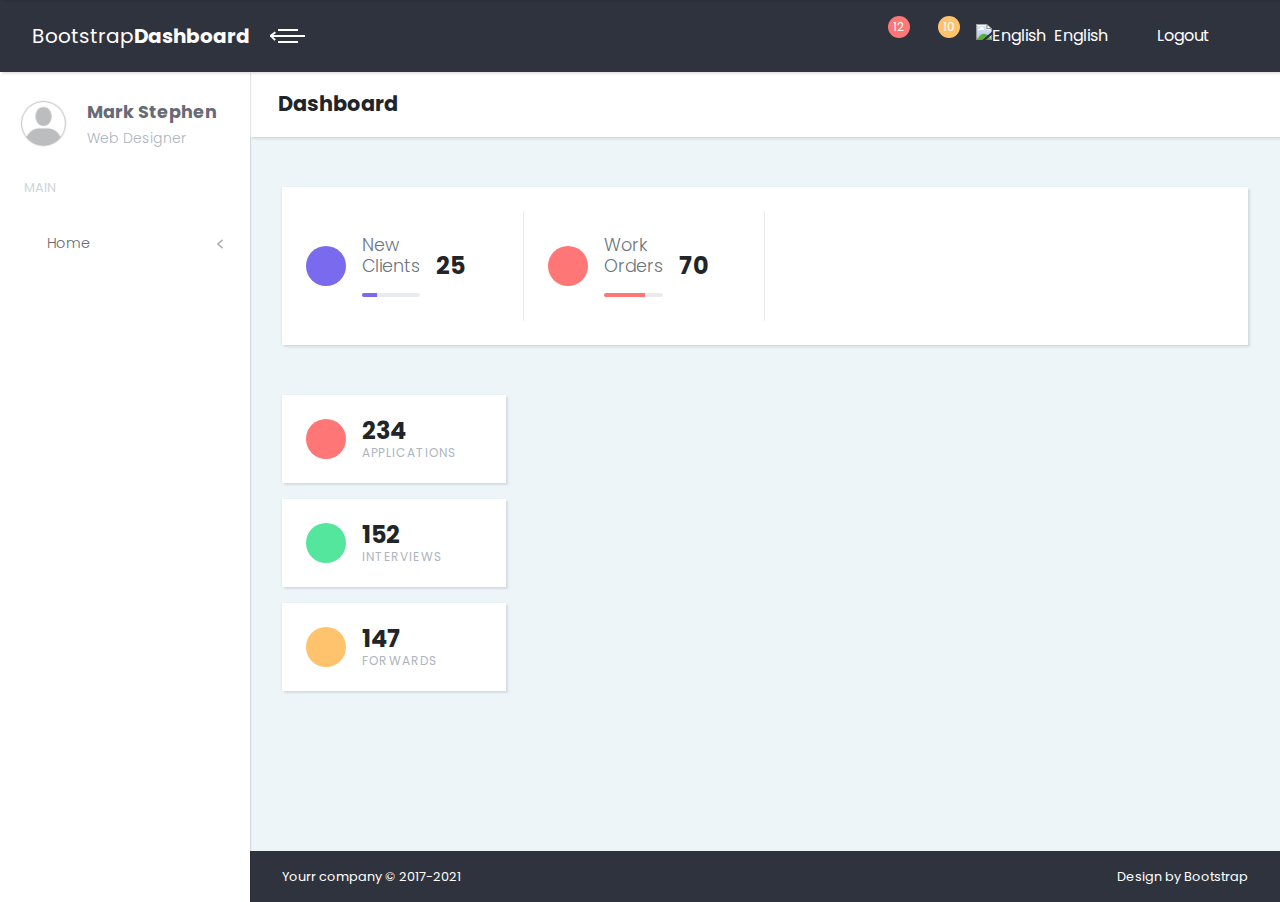
==== commit 5005d95d: "add" ====
--- a/adminPanel.html
+++ b/adminPanel.html
@@ -28,6 +28,7 @@
 
 <body>
     <div class="page">
+
         <!-- Main Navbar-->
         <header class="header z-index-50">
             <nav class="navbar py-3 px-0 shadow-sm text-white position-relative">
@@ -186,6 +187,7 @@
                 </div>
             </nav>
         </header>
+
         <div class="page-content d-flex align-items-stretch">
             <!-- Side Navbar -->
             <nav class="side-navbar z-index-40">
@@ -200,7 +202,6 @@
                 <!-- Sidebar Navidation Menus--><span
                     class="text-uppercase text-gray-400 text-xs letter-spacing-0 mx-3 px-2 heading">Main</span>
                 <ul class="list-unstyled py-4">
-
 
                     <li class="sidebar-item"><a class="sidebar-link" href="#exampledropdownDropdown"
                             data-bs-toggle="collapse">
@@ -214,43 +215,7 @@
                         </ul>
                     </li>
 
-
-
-                    <!-- <li class="sidebar-item active"><a class="sidebar-link" href="index.html">
-                            <svg class="svg-icon svg-icon-sm svg-icon-heavy me-xl-2">
-                                <use xlink:href="#real-estate-1"> </use>
-                            </svg>Home </a></li> -->
-
-
-
-
-
-                    <!-- <li class="sidebar-item"><a class="sidebar-link" href="login.html">
-                            <svg class="svg-icon svg-icon-sm svg-icon-heavy me-xl-2">
-                                <use xlink:href="#disable-1"> </use>
-                            </svg>Login page </a></li> -->
                 </ul>
-
-                <!-- <span class="text-uppercase text-gray-400 text-xs letter-spacing-0 mx-3 px-2 heading">Extras</span>
-                <ul class="list-unstyled py-4">
-                    <li class="sidebar-item"> <a class="sidebar-link" href="#">
-                            <svg class="svg-icon svg-icon-sm svg-icon-heavy me-xl-2">
-                                <use xlink:href="#imac-screen-1"> </use>
-                            </svg>Demo </a></li>
-                    <li class="sidebar-item"> <a class="sidebar-link" href="#">
-                            <svg class="svg-icon svg-icon-sm svg-icon-heavy me-xl-2">
-                                <use xlink:href="#chart-1"> </use>
-                            </svg>Demo </a></li>
-                    <li class="sidebar-item"> <a class="sidebar-link" href="#">
-                            <svg class="svg-icon svg-icon-sm svg-icon-heavy me-xl-2">
-                                <use xlink:href="#quality-1"> </use>
-                            </svg>Demo </a></li>
-                    <li class="sidebar-item"> <a class="sidebar-link" href="#">
-                            <svg class="svg-icon svg-icon-sm svg-icon-heavy me-xl-2">
-                                <use xlink:href="#security-shield-1"> </use>
-                            </svg>Demo </a></li>
-                </ul> -->
-
 
             </nav>
 
@@ -306,44 +271,7 @@
                                             <div class="number"><strong class="text-lg">70</strong></div>
                                         </div>
                                     </div>
-                                    <!-- Item -->
-                                    <div class="col-xl-3 col-sm-6 py-4 border-lg-end border-gray-200">
-                                        <div class="d-flex align-items-center">
-                                            <div class="icon flex-shrink-0 bg-green">
-                                                <svg class="svg-icon svg-icon-sm svg-icon-heavy">
-                                                    <use xlink:href="#numbers-1"> </use>
-                                                </svg>
-                                            </div>
-                                            <div class="mx-3">
-                                                <h6 class="h4 fw-light text-gray-600 mb-3">New<br>Invoices</h6>
-                                                <div class="progress" style="height: 4px">
-                                                    <div class="progress-bar bg-green" role="progressbar"
-                                                        style="width: 40%; height: 4px;" aria-valuenow="40"
-                                                        aria-valuemin="0" aria-valuemax="100"></div>
-                                                </div>
-                                            </div>
-                                            <div class="number"><strong class="text-lg">40</strong></div>
-                                        </div>
-                                    </div>
-                                    <!-- Item -->
-                                    <div class="col-xl-3 col-sm-6 py-4">
-                                        <div class="d-flex align-items-center">
-                                            <div class="icon flex-shrink-0 bg-orange">
-                                                <svg class="svg-icon svg-icon-sm svg-icon-heavy">
-                                                    <use xlink:href="#list-details-1"> </use>
-                                                </svg>
-                                            </div>
-                                            <div class="mx-3">
-                                                <h6 class="h4 fw-light text-gray-600 mb-3">Open<br>Cases</h6>
-                                                <div class="progress" style="height: 4px">
-                                                    <div class="progress-bar bg-orange" role="progressbar"
-                                                        style="width: 50%; height: 4px;" aria-valuenow="50"
-                                                        aria-valuemin="0" aria-valuemax="100"></div>
-                                                </div>
-                                            </div>
-                                            <div class="number"><strong class="text-lg">50</strong></div>
-                                        </div>
-                                    </div>
+
                                 </div>
                             </div>
                         </div>
@@ -392,38 +320,6 @@
                                     </div>
                                 </div>
                             </div>
-                            <!-- Line Chart            -->
-                            <div class="col-lg-6 col-12">
-                                <div class="card mb-0 h-100">
-                                    <div class="card-body">
-                                        <canvas id="lineCahrt"></canvas>
-                                    </div>
-                                </div>
-                            </div>
-                            <div class="col-lg-3 col-12">
-                                <!-- Bar Chart   -->
-                                <div class="card">
-                                    <div class="card-body"><strong
-                                            class="h2 mb-0 d-block text-violet">95%</strong><small
-                                            class="text-gray-500 small text-uppercase d-block mb-3">Current Server
-                                            Uptime</small>
-                                        <canvas id="barChartHome"></canvas>
-                                    </div>
-                                </div>
-                                <!-- Numbers-->
-                                <div class="card mb-0">
-                                    <div class="card-body">
-                                        <div class="d-flex align-items-center">
-                                            <div class="icon flex-shrink-0 bg-green"><i class="fas fa-chart-area"></i>
-                                            </div>
-                                            <div class="ms-3"><strong
-                                                    class="text-lg mb-0 d-block lh-1">99.9%</strong><small
-                                                    class="text-gray-500 small text-uppercase">Success Rate</small>
-                                            </div>
-                                        </div>
-                                    </div>
-                                </div>
-                            </div>
                         </div>
                     </div>
                 </section>
@@ -436,12 +332,11 @@
                     <div class="container-fluid">
                         <div class="row gy-2">
                             <div class="col-sm-6 text-sm-start">
-                                <p class="mb-0">Your company &copy; 2017-2021</p>
+                                <p class="mb-0">Yourr company &copy; 2017-2021</p>
                             </div>
                             <div class="col-sm-6 text-sm-end">
                                 <p class="mb-0">Design by <a href="https://bootstrapious.com/p/admin-template"
-                                        class="text-white text-decoration-none">Bootstrapious</a></p>
-                                <!-- Please do not remove the backlink to us unless you support further theme's development at https://bootstrapious.com/donate. It is part of the license conditions. Thank you for understanding :)-->
+                                        class="text-white text-decoration-none">Bootstrap</a></p>
                             </div>
                         </div>
                     </div>
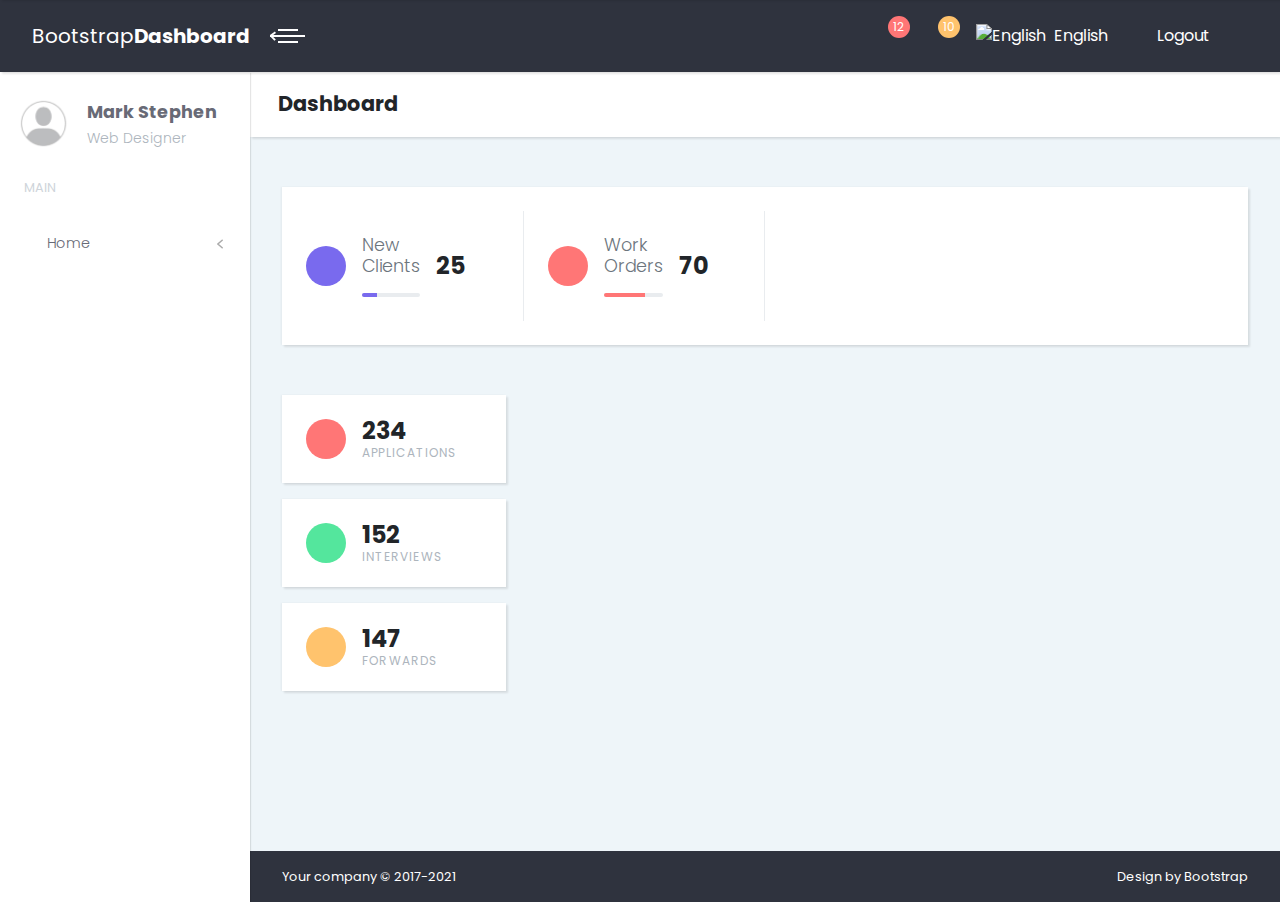
==== commit 110cfcab: "add" ====
--- a/adminPanel.html
+++ b/adminPanel.html
@@ -332,7 +332,7 @@
                     <div class="container-fluid">
                         <div class="row gy-2">
                             <div class="col-sm-6 text-sm-start">
-                                <p class="mb-0">Yourr company &copy; 2017-2021</p>
+                                <p class="mb-0">Your company &copy; 2017-2021</p>
                             </div>
                             <div class="col-sm-6 text-sm-end">
                                 <p class="mb-0">Design by <a href="https://bootstrapious.com/p/admin-template"
